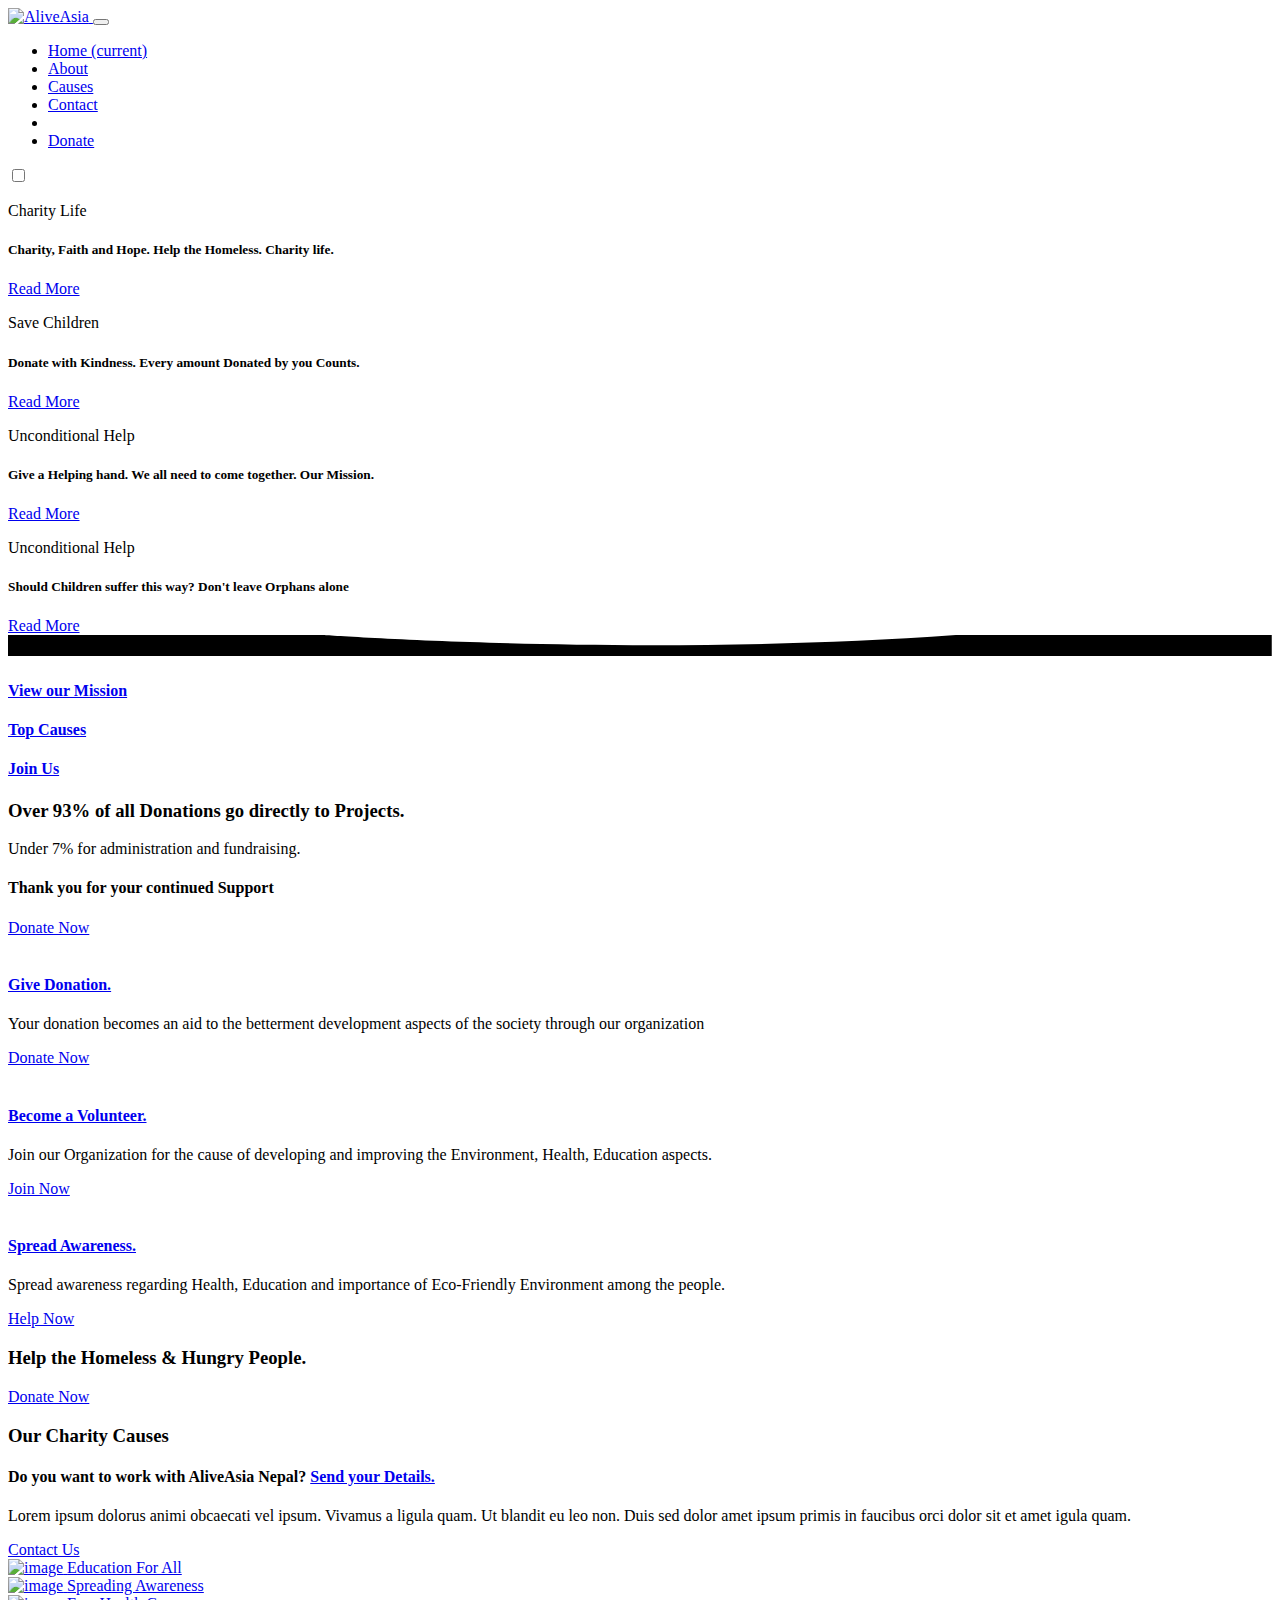
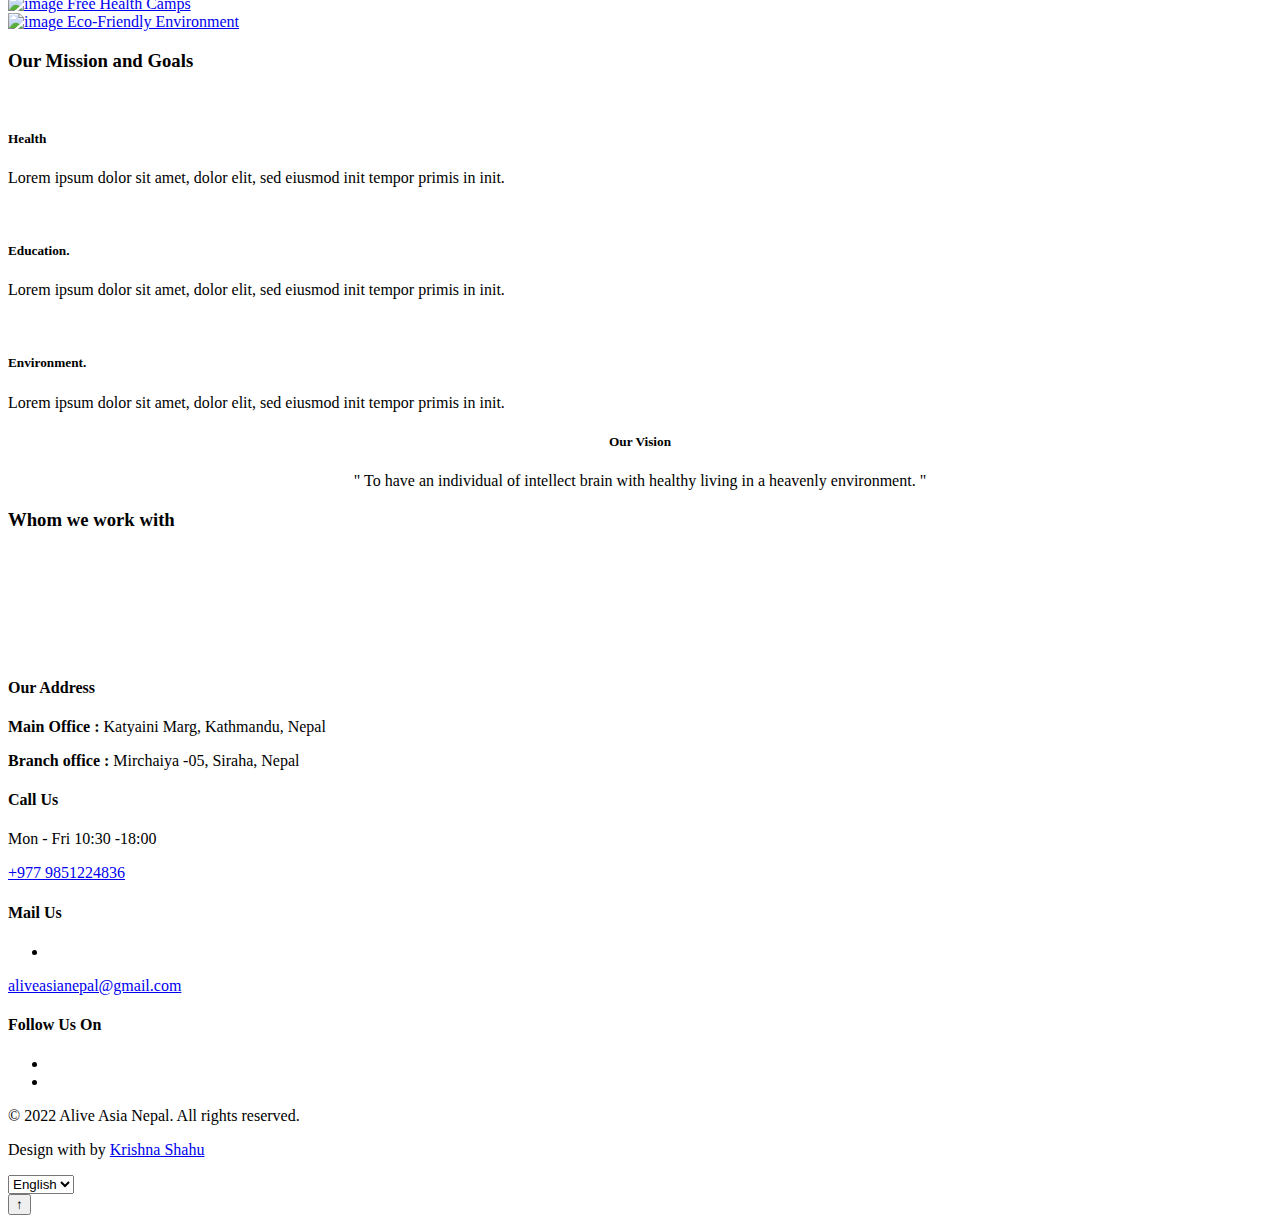
==== index.html @ 196eebb7 "File Update" ====
<!doctype html>
<html lang="en">
  <head>
    <!-- Required meta tags -->
    <meta charset="utf-8">
    <meta name="viewport" content="width=device-width, initial-scale=1, shrink-to-fit=no">
    <meta content="AliveAsia Nepal. N. We at AliveAsia Nepal being an NGO focus on the development of the society in terms of different aspect. We discuss weakness, opportunity & threats on (Education, Health & Environment) sector.
        We organize health camps and awareness programmes on diffferent genres including Health, Education and Environment." name="description">
    <meta content="ALive Asia Nepal, AliveAsia, AliveAsia Nepal. Alive Asia Foundation Nepal, AliveAsia Foundation, NGO, NGO in Nepal, 
        Health Sector, Education Sector, NGO in Health Sector,NGO in Education Sector,NGO in Health Sector Nepal, Education Sector" name="keywords">
    <meta name="author" content="Krishna Shahu">
    <title>AliveAsia Nepal</title>
     <!-- Favicons -->
    <link href="assets/images/favicon.ico" rel="icon">
    <link href="assets/images/apple-touch-icon.png" rel="apple-touch-icon">

    <link href="//fonts.googleapis.com/css2?family=DM+Sans:wght@400;700&display=swap" rel="stylesheet">
    
    <!-- CSS -->
    <link rel="stylesheet" href="assets/css/style-starter.css">
  </head>
<body>
<!--header-->
<header id="site-header" class="fixed-top">
  <div class="container">
    <nav class="navbar navbar-expand-lg stroke">
      <!-- <h1><a class="navbar-brand mr-lg-5" href="index.html">
        <img src="assets/images/logo.png" alt="Your logo" title="Your logo" />Alive Asia Nepal
        </a></h1> -->
       
    <a class="navbar-brand" href="#index.html">
        <img src="assets/images/logo.png" alt="AliveAsia" title="AliveAsia"/>
    </a>
      <button class="navbar-toggler  collapsed bg-gradient" type="button" data-toggle="collapse"
        data-target="#navbarTogglerDemo02" aria-controls="navbarTogglerDemo02" aria-expanded="false"
        aria-label="Toggle navigation">
        <span class="navbar-toggler-icon fa icon-expand fa-bars"></span>
        <span class="navbar-toggler-icon fa icon-close fa-times"></span>
        </span>
      </button>

      <div  class="collapse navbar-collapse" id="navbarTogglerDemo02">
        <ul class="navbar-nav w-100">
          <li class="nav-item active">
            <a class="nav-link" href="index.html">Home <span class="sr-only">(current)</span></a>
          </li>
          <li class="nav-item @@about__active">
            <a class="nav-link" href="about.html">About</a>
          </li>
          <li class="nav-item @@causes__active">
            <a class="nav-link" href="causes.html">Causes</a>
          </li>
          <li class="nav-item @@contact__active">
            <a class="nav-link" href="contact.html">Contact</a>
          </li>
          <li class="ml-lg-auto mr-lg-0 m-auto">
            <!--/search-right-->
            <div class="search-right">
          </div>
          <!--//search-right-->
          </li>
          <li class="align-self">
            <a href="#donate" class="btn btn-style btn-primary ml-lg-3 mr-lg-2"><span class="fa fa-heart mr-1"></span> Donate</a>
          </li>
        </ul>
      </div>
      <!-- toggle switch for light and dark theme -->
      <div class="mobile-position">
        <nav class="navigation">
          <div class="theme-switch-wrapper">
            <label class="theme-switch" for="checkbox">
              <input type="checkbox" id="checkbox">
              <div class="mode-container">
                <i class="gg-sun"></i>
                <i class="gg-moon"></i>
              </div>
            </label>
          </div>
        </nav>
      </div>
      <!-- //toggle switch for light and dark theme -->
    </nav>
  </div>
</header>
<!-- /header -->
<!-- main-slider -->
<section class="w3l-main-slider" id="home">
    <div class="companies20-content">
        <div class="owl-one owl-carousel owl-theme">
            <div class="item">
                <li>
                    <div class="slider-info banner-view bg bg2">
                        <div class="banner-info">
                            <div class="container">
                                <div class="banner-info-bg text-left">
                                    <p>Charity Life</p>
                                    <h5>Charity, Faith and Hope. Help the Homeless. Charity life.</h5>
                                    <a href="about.html" class="btn btn-primary btn-style">Read More</a>
                                </div>
                            </div>
                        </div>
                    </div>
                </li>
            </div>
            <div class="item">
                <li>
                    <div class="slider-info  banner-view banner-top1 bg bg2">
                        <div class="banner-info">
                            <div class="container">
                                <div class="banner-info-bg text-left">
                                    <p>Save Children</p>
                                    <h5>Donate with Kindness. Every amount Donated by you Counts.</h5>
                                    <a href="about.html" class="btn btn-primary btn-style">Read More</a>
                                </div>
                            </div>
                        </div>
                    </div>
                </li>
            </div>
            <div class="item">
                <li>
                    <div class="slider-info banner-view banner-top2 bg bg2">
                        <div class="banner-info">
                            <div class="container">
                                <div class="banner-info-bg text-left">
                                    <p>Unconditional Help</p>
                                    <h5>Give a Helping hand. We all need to come together. Our Mission.</h5>
                                    <a href="about.html" class="btn btn-primary btn-style">Read More</a>
                                </div>
                            </div>
                        </div>
                    </div>
                </li>
            </div>
            <div class="item">
                <li>
                    <div class="slider-info banner-view banner-top3 bg bg2">
                        <div class="banner-info">
                            <div class="container">
                                <div class="banner-info-bg text-left">
                                    <p>Unconditional Help</p>
                                    <h5>Should Children suffer this way? Don't leave Orphans alone</h5>
                                    <a href="about.html" class="btn btn-primary btn-style">Read More</a>
                                </div>
                            </div>
                        </div>
                    </div>
                </li>
            </div>
        </div>
    </div>
</section>
<!-- /main-slider -->
<!-- banner image bottom shape -->
<div class="position-relative">
    <div class="shape overflow-hidden">
        <svg viewBox="0 0 2880 48" fill="none" xmlns="http://www.w3.org/2000/svg">
            <path d="M0 48H1437.5H2880V0H2160C1442.5 52 720 0 720 0H0V48Z" fill="currentColor">
            </path>
        </svg>
    </div>
</div>
<!-- //banner image bottom shape -->
<!-- home page block1 -->
<section class="homeblock1">
    <div class="container">
        <div class="row">
            <div class="col-lg-4 col-md-6 col-sm-12">
                <div class="box-wrap">
                    <h4><a href="#mission">View our Mission</a></h4>
                </div>
            </div>
            <div class="col-lg-4 col-md-6 col-sm-12 mt-md-0 mt-sm-4 mt-3">
                <div class="box-wrap">
                    <h4><a href="./causes.html">Top Causes</a></h4>
                </div>
            </div>
            <div class="col-lg-4 col-md-6 col-sm-12 mt-lg-0 mt-sm-4 mt-3">
                <div class="box-wrap">
                    <h4><a href="contact.html">Join Us</a></h4>
                </div>
            </div>
        </div>
    </div>
</section>
<!-- //home page block1 -->
<!-- middle -->
	<div class="middle py-5" id="facts">
		<div class="container pt-lg-3">
			<div class="welcome-left text-center py-md-5 py-3">
                <h3 class="title-big">Over 93% of all Donations go directly to Projects.</h3>
                <p class="my-3">Under 7% for administration and fundraising.</p>
                <h4>Thank you for your continued Support </h4>
				<a href="#donate" class="btn btn-style btn-primary mt-sm-5 mt-4"><span class="fa fa-heart mr-1"></span> Donate Now</a>
			</div>
		</div>
	</div>
	<!-- //middle -->

<!-- /bottom-grids-->
<section class="w3l-bottom-grids-6 py-5">
    <div class="container py-lg-5 py-md-4 py-2">
        <div class="grids-area-hny main-cont-wthree-fea row">
            <div class="col-lg-4 col-md-6 grids-feature">
                <div class="area-box">
                    <img src="assets/images/donate.png" alt="">
                    <h4><a href="#feature" class="title-head">Give Donation.</a></h4>
                    <p class="mb-3">Your donation becomes an aid to the betterment development aspects of the society through our organization</p>
                    <a href="#donate" class="btn btn-text">Donate Now </a>
                </div>
            </div>
            <div class="col-lg-4 col-md-6 grids-feature mt-md-0 mt-5">
                <div class="area-box">
                    <img src="assets/images/volunteer.png" alt="">
                    <h4><a href="#feature" class="title-head">Become a Volunteer.</a></h4>
                    <p class="mb-3">Join our Organization for the cause of developing and improving the Environment, Health, Education aspects.</p>
                    <a href="contact.html" class="btn btn-text">Join Now </a>
                </div>
            </div>
            <div class="col-lg-4 col-md-6 grids-feature mt-lg-0 mt-5">
                <div class="area-box">
                    <img src="assets/images/child.png" alt="" width="52px"> 
                    <h4><a href="#feature" class="title-head">Spread Awareness.</a></h4>
                    <p class="mb-3">Spread awareness regarding Health, Education and importance of Eco-Friendly Environment among the people.</p>
                    <a href="#donate" class="btn btn-text">Help Now </a>
                </div>
            </div>
        </div>
    </div>
</section>
<!-- //bottom-grids-->
<!-- bg -->
<div class="w3l-bg py-5">
    <div class="container py-lg-5 py-md-4">
        <div class="welcome-left text-center py-lg-4">
            <span class="fa fa-heart-o"></span>
            <h3 class="title-big">Help the Homeless & Hungry People.</h3>
            <a href="#donate" class="btn btn-style btn-primary mt-sm-5 mt-4">Donate Now</a>
        </div>
    </div>
</div>
<!-- //bg -->
<section class="w3l-index5 py-5" id="causes">
    <div class="container py-lg-5 py-md-4">
        <div class="row">
            <div class="col-lg-4">
                <div class="header-section">
                    <h3 class="title-big">Our Charity Causes </h3>
                    <h4>Do you want to work with AliveAsia Nepal? <a href="#url">Send your Details.</a></h4>
                    <p class="mt-3 mb-lg-5 mb-4"> Lorem ipsum dolorus animi obcaecati vel ipsum. Vivamus a ligula quam.
                        Ut blandit eu leo non. Duis sed dolor amet ipsum primis in faucibus orci dolor sit et amet igula quam.</p>
                </div>
                <a href="contact.html" class="btn btn-outline-primary btn-style">Contact Us</a>
            </div>
            <div class="col-lg-4 col-md-6 mt-lg-0 mt-5">
                <div class="img-block">
                    <a href="causes.html">
                        <img src="assets/images/blog5.jpg" class="img-fluid radius-image-full" alt="image" />
                        <span class="title">Education For All</span>
                    </a>
                </div>
                <div class="img-block mt-4">
                    <a href="causes.html"> <img src="assets/images/blog.jpg" class="img-fluid radius-image-full"
                            alt="image" />
                        <span class="title">Spreading Awareness</span>
                    </a>
                </div>
            </div>
            <div class="col-lg-4 col-md-6 mt-lg-0 mt-md-5 mt-4">
                <div class="img-block">
                    <a href="causes.html"> <img src="assets/images/blog3.jpg" class="img-fluid radius-image-full"
                            alt="image" />
                        <span class="title">Free Health Camps</span>
                    </a>
                </div>
                <div class="img-block mt-4">
                    <a href="causes.html">
                        <img src="assets/images/blog4.jpg" class="img-fluid radius-image-full" alt="image" />
                        <span class="title">Eco-Friendly Environment </span>
                    </a>
                </div>
            </div>
        </div>
    </div>
</section>

<section class="w3-services-ab py-5" id="mission">
    <div class="container py-lg-5 py-md-4">
        <h3 class="title-big text-center mb-5">Our Mission and Goals</h3>
        <div class="w3-services-grids">
            <div class="fea-gd-vv row">
                <div class="col-lg-4 col-md-6">
                    <div class="float-lt feature-gd">
                        <div class="icon">
                            <img src="assets/images/health.png" alt="" class="img-fluid">
                        </div>
                        <div class="icon-info">
                            <h5>Health</h5>
                            <p> Lorem ipsum dolor sit amet, dolor elit, sed eiusmod init
                                tempor primis in init.</p>
                        </div>
                    </div>
                </div>
                <div class="col-lg-4 col-md-6 mt-md-0 mt-4">
                    <div class="float-mid feature-gd">
                        <div class="icon">
                            <img src="assets/images/education.png" alt="" class="img-fluid">
                        </div>
                        <div class="icon-info">
                            <h5>Education.</h5>
                            <p> Lorem ipsum dolor sit amet, dolor elit, sed eiusmod init
                                tempor primis in init.</p>
                        </div>
                    </div>
                </div>
                <div class="col-lg-4 col-md-6 mt-lg-0 mt-4">
                    <div class="float-rt feature-gd">
                        <div class="icon">
                            <img src="assets/images/eco.png" alt="" class="img-fluid">
                        </div>
                        <div class="icon-info">
                            <h5>Environment.</h5>
                            <p> Lorem ipsum dolor sit amet, dolor elit, sed eiusmod init
                                tempor primis in init.</p>

                        </div>
                    </div>
                </div>
                
                <div class="col-lg-12 col-md-6 mt-4 pt-md-2">
                    <div class="float-mid feature-gd" style="text-align: center;">
                        <div class="icon">
                        </div>
                        <div class="icon-info">
                            <h5>Our Vision</h5>
                            <p> " To have an individual of intellect brain with healthy
                                living in a heavenly environment. "</p>

                        </div>
                    </div>
                </div>
            </div>
        </div>
    </div>
</section>

<section class="w3l-clients py-5" id="clients">
    <div class="call-w3 py-lg-5 py-md-4">
        <div class="container">
            <h3 class="title-big text-center">Whom we work with</h3>
            <div class="company-logos text-center mt-5">
                <div class="row logos">
                    <div class="col-lg-2 col-md-3 col-4">
                        <img src="assets/images/brand3.png" alt="" class="img-fluid">
                    </div>
                    <div class="col-lg-2 col-md-3 col-4">
                        <img src="assets/images/brand2.png" alt="" class="img-fluid">
                    </div>
                    <div class="col-lg-2 col-md-3 col-4">
                        <img src="assets/images/brand1.png" alt="" class="img-fluid">
                    </div>
                    <div class="col-lg-2 col-md-3 col-4 mt-md-0 mt-4">
                        <img src="assets/images/brand4.png" alt="" class="img-fluid">
                    </div>
                    <div class="col-lg-2 col-md-3 col-4 mt-lg-0 mt-4">
                        <img src="assets/images/brand6.png" alt="" class="img-fluid">
                    </div>
                    <div class="col-lg-2 col-md-3 col-4 mt-lg-0 mt-4">
                        <img src="assets/images/brand5.png" alt="" class="img-fluid">
                    </div>
                </div>
            </div>
        </div>
    </div>
</section>
<!-- footer 14 -->
<div class="w3l-footer-main">
  <div class="w3l-sub-footer-content">
    <!-- News Lettedr -->
      <!-- <section class="_form-3">
          <div class="form-main">
              <div class="container">
                  <div class="middle-section grid-column top-bottom">
                      <div class="image grid-three-column">
                          <img src="assets/images/subscribe.png" alt="" class="img-fluid radius-image-full">
                      </div>
                      <div class="text-grid grid-three-column">
                          <h2>Subscribe our Newsletter to receive latest updates from us</h2>
                          <p>We won’t give you spam mails.</p>
                      </div>
                      <div class="form-text grid-three-column">
                          <form action="/" method="GET">
                              <input type="email" name=" placeholder" placeholder="Enter Your Email" required="">
                              <button type="submit" class="btn btn-style btn-primary">Submit</button>
                          </form>
                      </div>
                  </div>
              </div>
          </div>
      </section> -->
      <!-- Footers-14 -->
      <footer class="footer-14">
          <div id="footers14-block">
              <div class="container">
                  <div class="footers20-content">
                      <div class="d-grid grid-col-4 grids-content">
                          <div class="column">
                              <h4>Our Address</h4>
                                <p>
                                    <strong>Main Office :</strong> Katyaini Marg, Kathmandu, Nepal
                                </p>
                                <p>
                                    <strong>Branch office :</strong> Mirchaiya -05, Siraha,  Nepal 
                                </p>
                          </div>
                          <div class="column">
                              <h4>Call Us</h4>
                              <p>Mon - Fri 10:30 -18:00</p>
                              <p><a href="tel:+977 9851224836">+977 9851224836</a></p>
                          </div>
                          <div class="column">
                              <h4>Mail Us</h4>
                              <ul>
                                <li><a href="mailto:aliveasianepal@gmail.com" target="_blank"><span class="fa fa-envelope" aria-hidden="true"></span></a>
                                </li>
                            </ul>
                              <p><a href="mailto:aliveasianepal@gmail.com">aliveasianepal@gmail.com</a></p>
                          </div>
                          <div class="column">
                              <h4>Follow Us On</h4>
                              <ul>
                                  <li><a href="https://www.facebook.com/aliveasia" target="_blank"><span class="fa fa-facebook"
                                              aria-hidden="true"></span></a>
                                  </li>
                                  <!-- <li><a href="#linkedin"><span class="fa fa-linkedin"
                                              aria-hidden="true"></span></a>
                                  </li> -->
                                  <li><a href="#twitter"><span class="fa fa-twitter"
                                              aria-hidden="true"></span></a>
                                  </li>
                              </ul>
                          </div>
                      </div>
                  </div>
                  <div class="footers14-bottom d-flex">
                      <div class="copyright">
                          <p>© 2022 Alive Asia Nepal. All rights reserved.</p><p> Design with <span style="color: red;" class="fa fa-heart"></span> by <a href="https:/krishnashahu.com.np/"
                            target="_blank">Krishna Shahu</a></p>
                      </div>
                      <div class="language-select d-flex" >
                          <span class="fa fa-language" aria-hidden="true"></span>
                          <select>
                              <option>English</option>
                              <option>Nepali</option>
                          </select>
                      </div>
                  </div>
                  
              </div>
          </div>
          <!-- move top -->
          <button onclick="topFunction()" id="movetop" title="Go to top">
              &uarr;
          </button>
          <script>
              // When the user scrolls down 20px from the top of the document, show the button
              window.onscroll = function () {
                  scrollFunction()
              };

              function scrollFunction() {
                  if (document.body.scrollTop > 20 || document.documentElement.scrollTop > 20) {
                      document.getElementById("movetop").style.display = "block";
                  } else {
                      document.getElementById("movetop").style.display = "none";
                  }
              }

              // When the user clicks on the button, scroll to the top of the document
              function topFunction() {
                  document.body.scrollTop = 0;
                  document.documentElement.scrollTop = 0;
              }
          </script>
          <!-- /move top -->

      </footer>
      <!-- Footers-14 -->
  </div>
</div>
<!-- //footer 14 -->

<script src="assets/js/jquery-3.3.1.min.js"></script> <!-- Common jquery plugin -->

<script src="assets/js/theme-change.js"></script><!-- theme switch js (light and dark)-->
<script src="assets/js/owl.carousel.js"></script>

<!-- script for banner slider-->
<script>
  $(document).ready(function () {
    $('.owl-one').owlCarousel({
      loop: true,
      dots: false,
      margin: 0,
      nav: true,
      responsiveClass: true,
      autoplay: true,
      autoplayTimeout: 5000,
      autoplaySpeed: 1000,
      autoplayHoverPause: false,
      responsive: {
        0: {
          items: 1
        },
        480: {
          items: 1
        },
        667: {
          items: 1
        },
        1000: {
          items: 1
        }
      }
    })
  })
</script>
<!-- //script -->

<!-- script for tesimonials carousel slider -->
<script>
  $(document).ready(function () {
    $("#owl-demo1").owlCarousel({
      loop: true,
      margin: 20,
      nav: false,
      responsiveClass: true,
      responsive: {
        0: {
          items: 1
        },
        736: {
          items: 1
        },
        1000: {
          items: 2,
          loop: false
        }
      }
    })
  })
</script>
<!-- //script for tesimonials carousel slider -->

<script src="assets/js/counter.js"></script>

<!--/MENU-JS-->
<script>
  $(window).on("scroll", function () {
    var scroll = $(window).scrollTop();

    if (scroll >= 80) {
      $("#site-header").addClass("nav-fixed");
    } else {
      $("#site-header").removeClass("nav-fixed");
    }
  });

  //Main navigation Active Class Add Remove
  $(".navbar-toggler").on("click", function () {
    $("header").toggleClass("active");
  });
  $(document).on("ready", function () {
    if ($(window).width() > 991) {
      $("header").removeClass("active");
    }
    $(window).on("resize", function () {
      if ($(window).width() > 991) {
        $("header").removeClass("active");
      }
    });
  });
</script>
<!--//MENU-JS-->

<!-- disable body scroll which navbar is in active -->
<script>
  $(function () {
    $('.navbar-toggler').click(function () {
      $('body').toggleClass('noscroll');
    })
  });
</script>
<!-- //disable body scroll which navbar is in active -->

<!--bootstrap-->
<script src="assets/js/bootstrap.min.js"></script>
<!-- //bootstrap-->
</body>

</html>
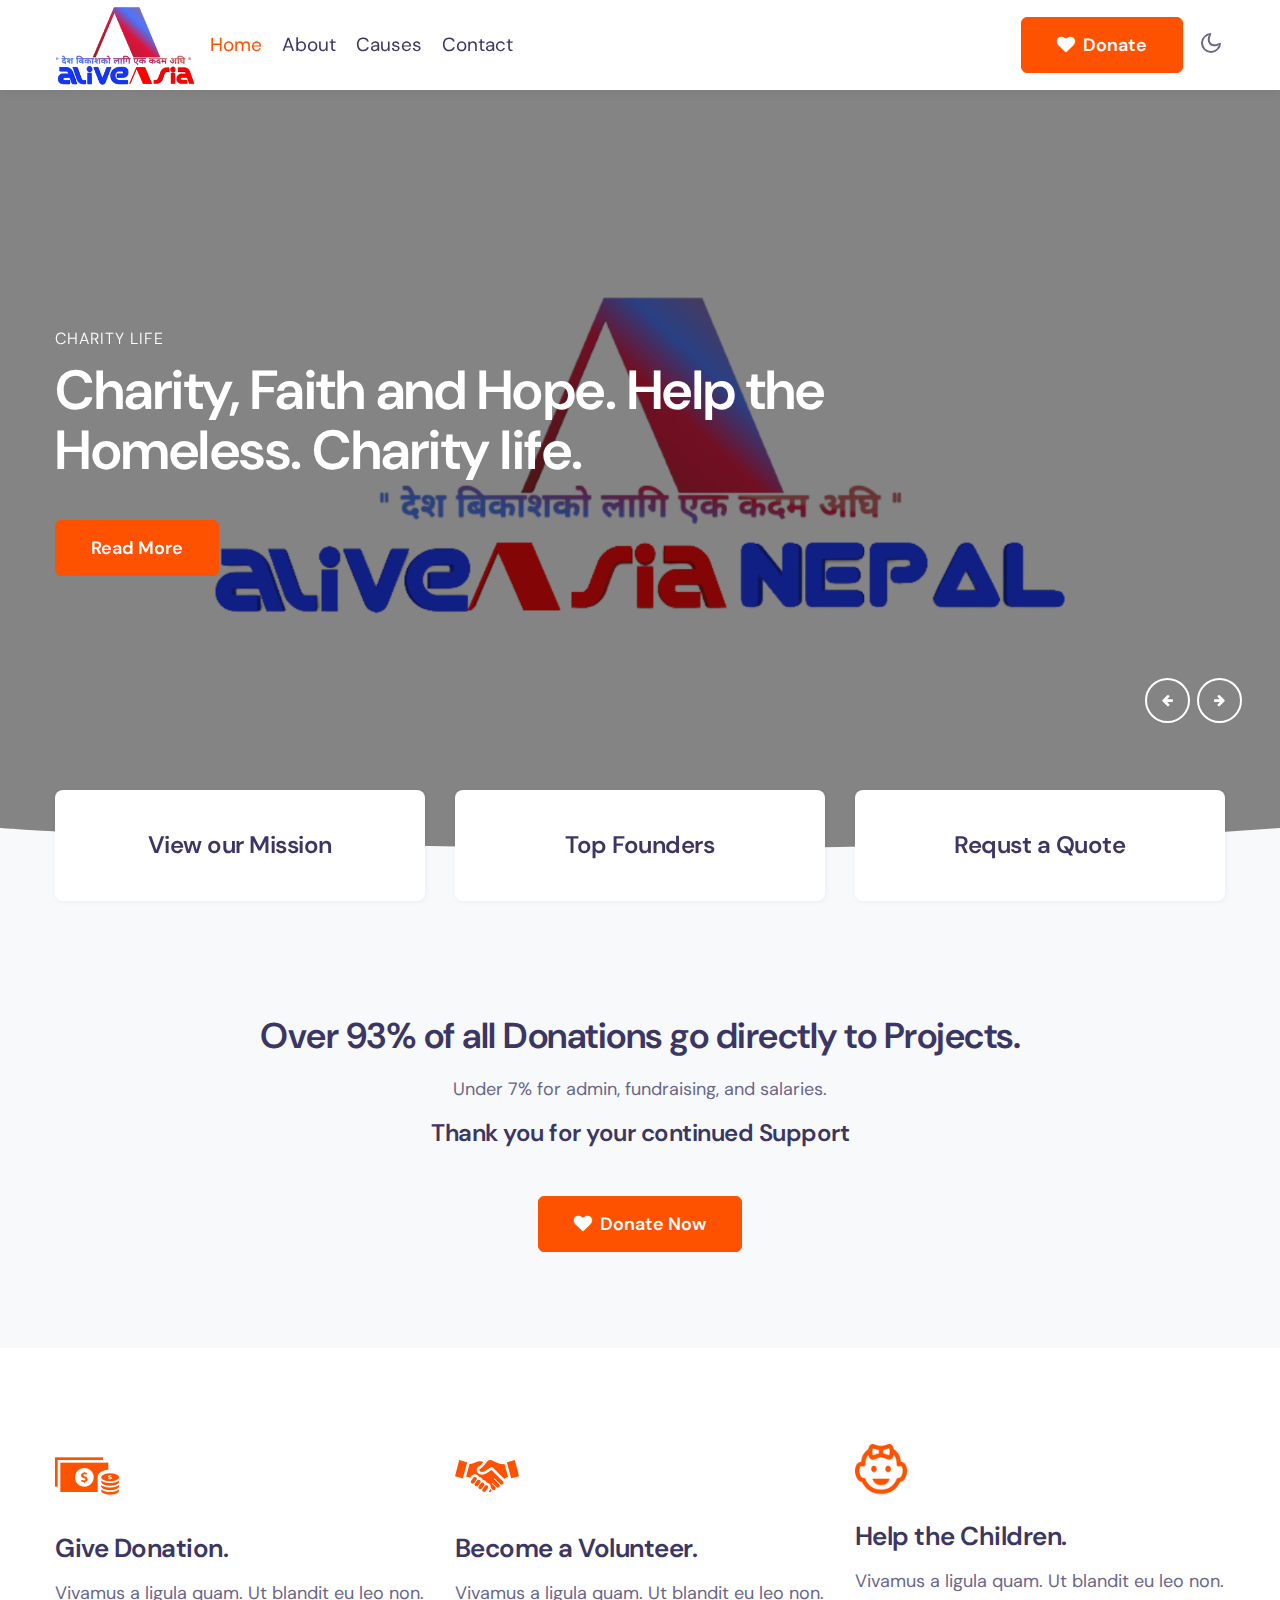
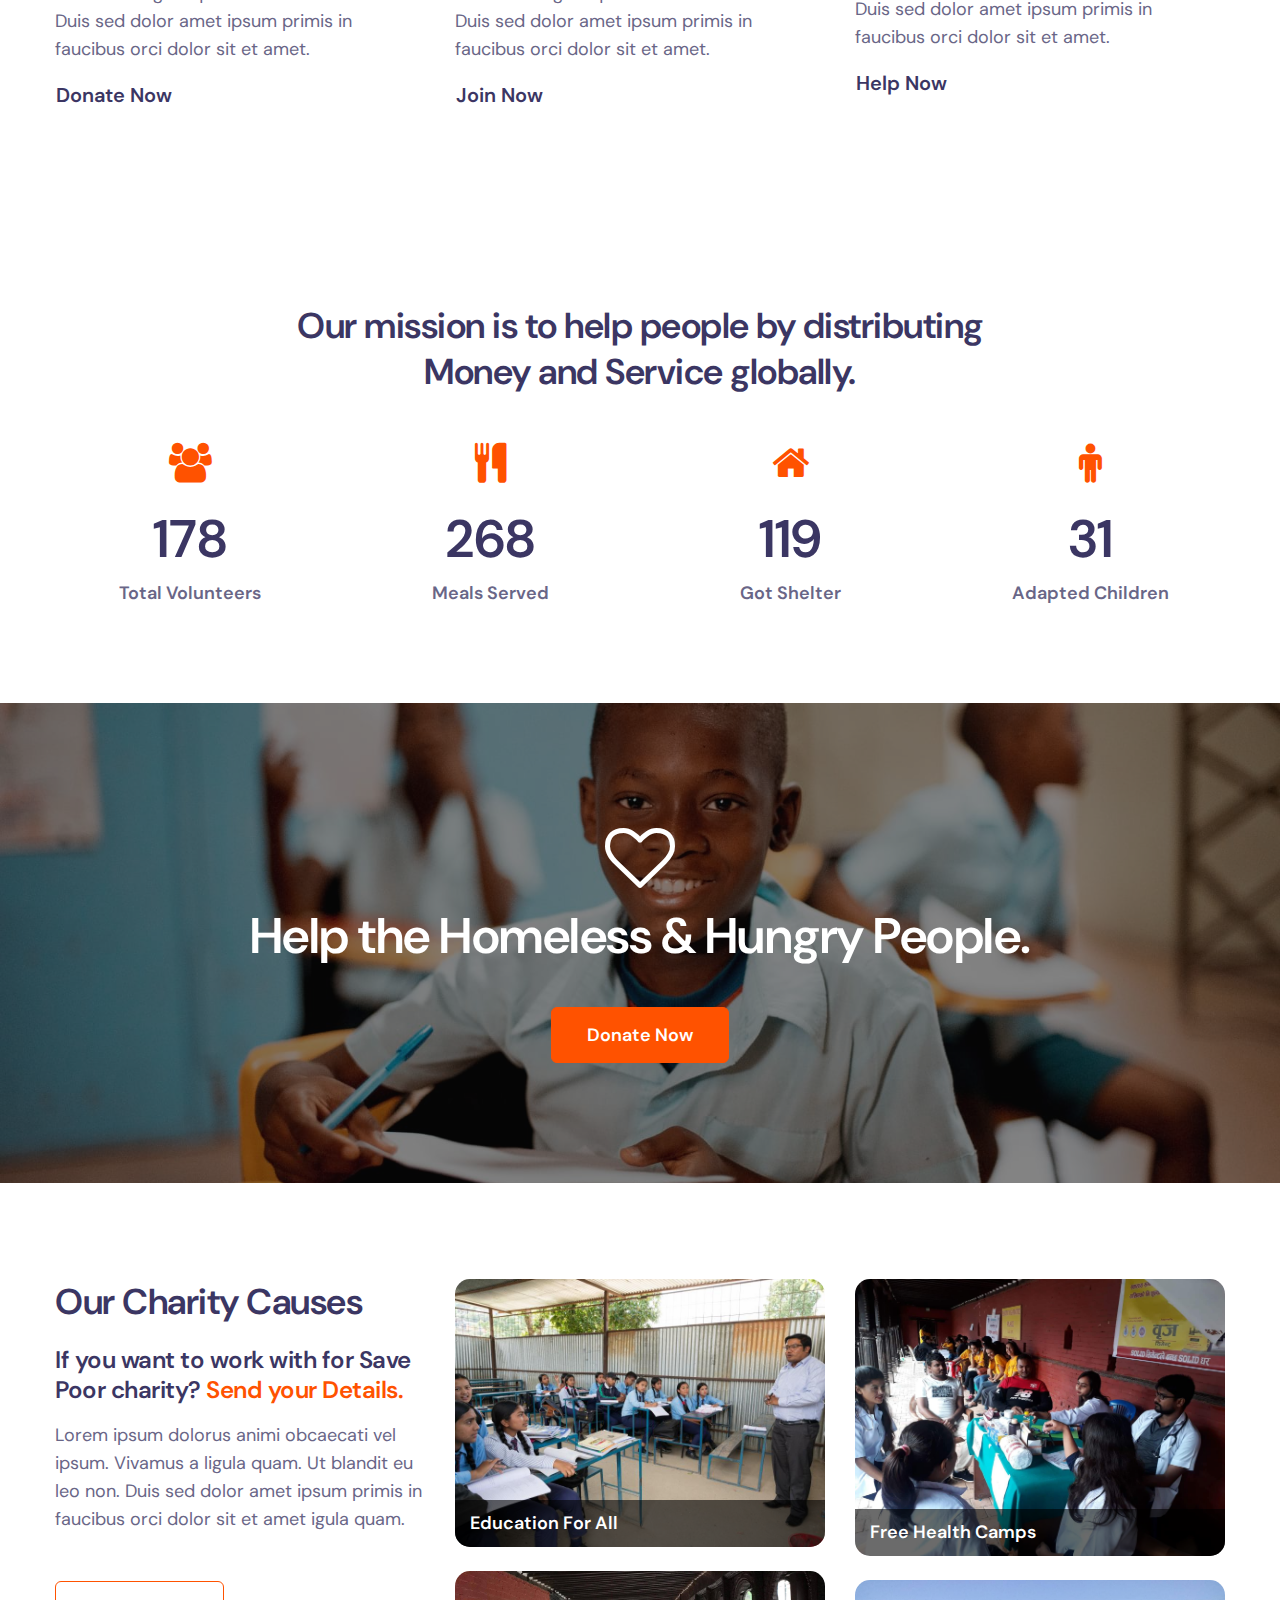
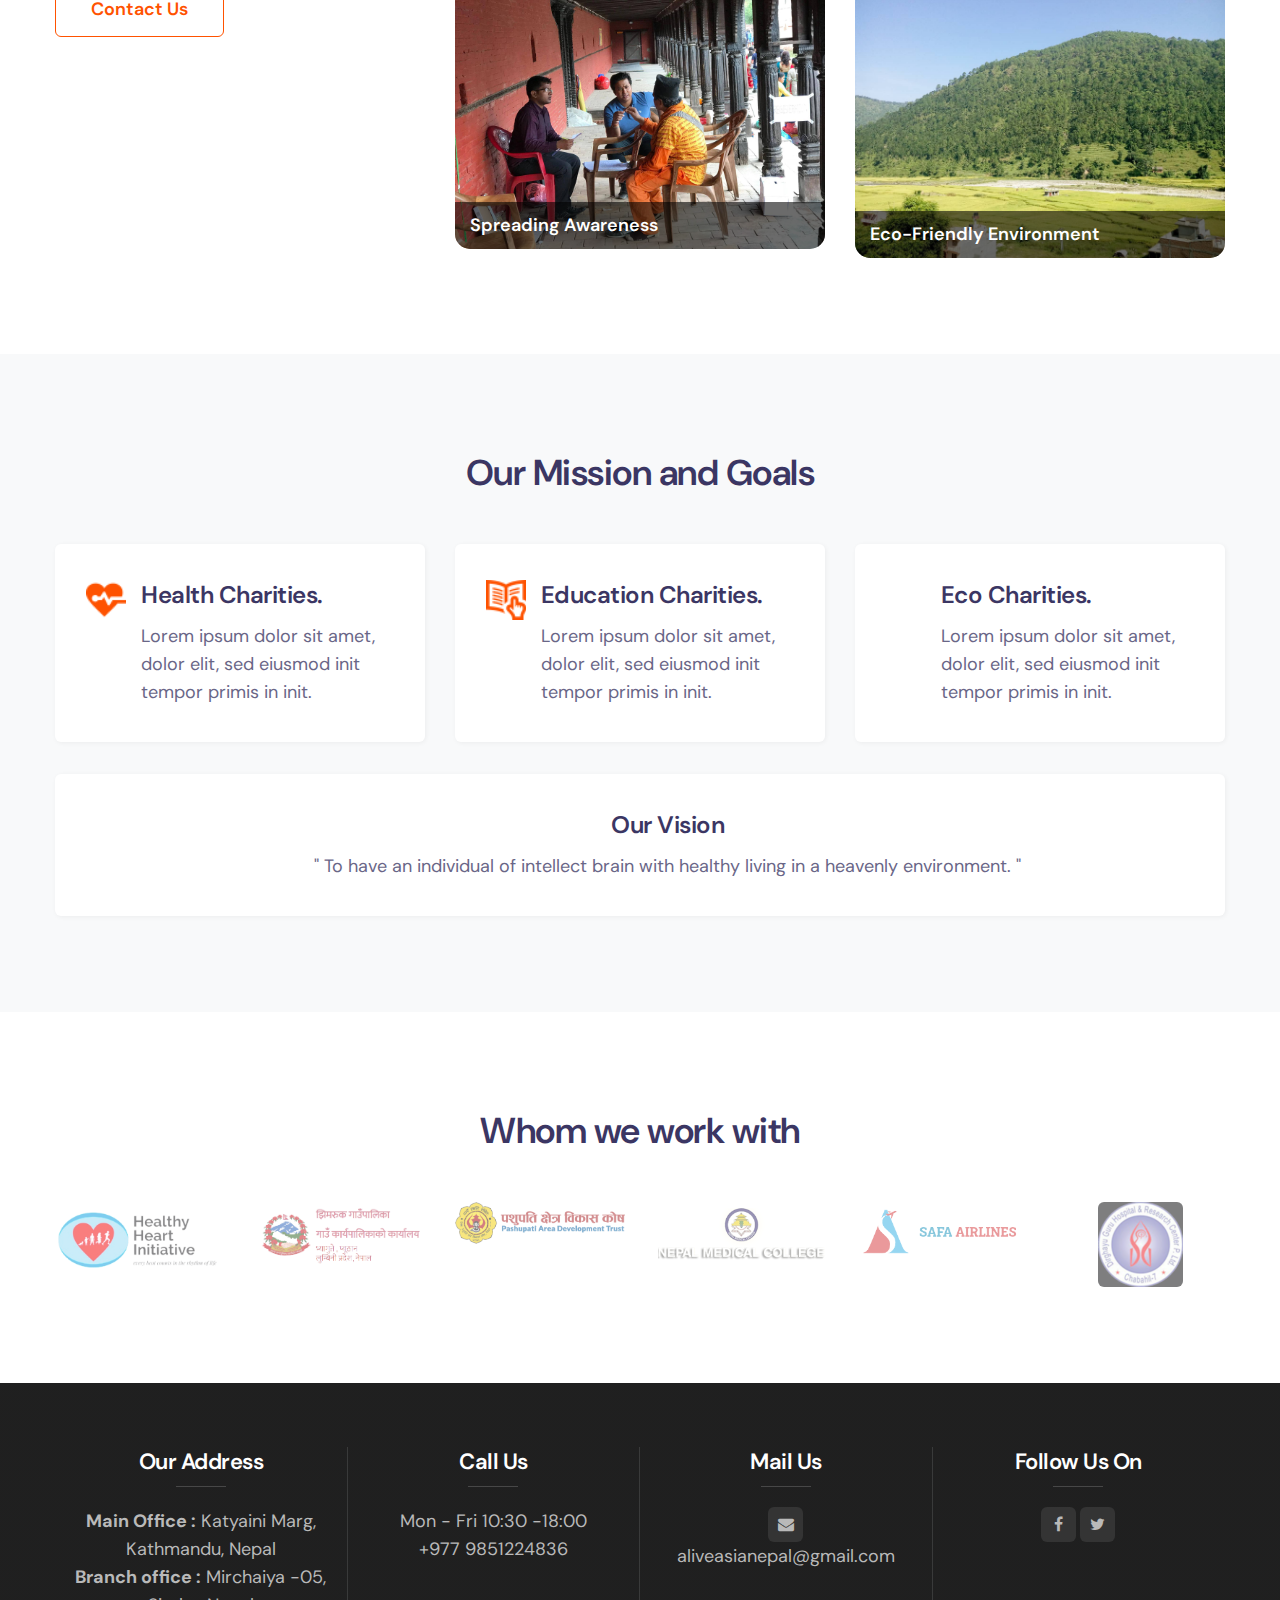
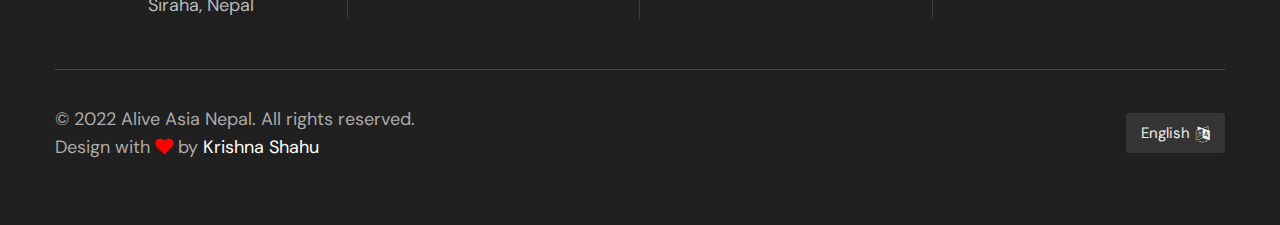
==== commit 350d301f: "first commit" ====
--- a/index.html
+++ b/index.html
@@ -172,12 +172,12 @@
             </div>
             <div class="col-lg-4 col-md-6 col-sm-12 mt-md-0 mt-sm-4 mt-3">
                 <div class="box-wrap">
-                    <h4><a href="./causes.html">Top Causes</a></h4>
+                    <h4><a href="#team">Top Founders</a></h4>
                 </div>
             </div>
             <div class="col-lg-4 col-md-6 col-sm-12 mt-lg-0 mt-sm-4 mt-3">
                 <div class="box-wrap">
-                    <h4><a href="contact.html">Join Us</a></h4>
+                    <h4><a href="contact.html">Requst a Quote</a></h4>
                 </div>
             </div>
         </div>
@@ -189,7 +189,7 @@
 		<div class="container pt-lg-3">
 			<div class="welcome-left text-center py-md-5 py-3">
                 <h3 class="title-big">Over 93% of all Donations go directly to Projects.</h3>
-                <p class="my-3">Under 7% for administration and fundraising.</p>
+                <p class="my-3">Under 7% for admin, fundraising, and salaries.</p>
                 <h4>Thank you for your continued Support </h4>
 				<a href="#donate" class="btn btn-style btn-primary mt-sm-5 mt-4"><span class="fa fa-heart mr-1"></span> Donate Now</a>
 			</div>
@@ -205,7 +205,7 @@
                 <div class="area-box">
                     <img src="assets/images/donate.png" alt="">
                     <h4><a href="#feature" class="title-head">Give Donation.</a></h4>
-                    <p class="mb-3">Your donation becomes an aid to the betterment development aspects of the society through our organization</p>
+                    <p class="mb-3">Vivamus a ligula quam. Ut blandit eu leo non. Duis sed dolor amet ipsum primis in faucibus orci dolor sit et amet.</p>
                     <a href="#donate" class="btn btn-text">Donate Now </a>
                 </div>
             </div>
@@ -213,15 +213,15 @@
                 <div class="area-box">
                     <img src="assets/images/volunteer.png" alt="">
                     <h4><a href="#feature" class="title-head">Become a Volunteer.</a></h4>
-                    <p class="mb-3">Join our Organization for the cause of developing and improving the Environment, Health, Education aspects.</p>
+                    <p class="mb-3">Vivamus a ligula quam. Ut blandit eu leo non. Duis sed dolor amet ipsum primis in faucibus orci dolor sit et amet.</p>
                     <a href="contact.html" class="btn btn-text">Join Now </a>
                 </div>
             </div>
             <div class="col-lg-4 col-md-6 grids-feature mt-lg-0 mt-5">
                 <div class="area-box">
                     <img src="assets/images/child.png" alt="" width="52px"> 
-                    <h4><a href="#feature" class="title-head">Spread Awareness.</a></h4>
-                    <p class="mb-3">Spread awareness regarding Health, Education and importance of Eco-Friendly Environment among the people.</p>
+                    <h4><a href="#feature" class="title-head">Help the Children.</a></h4>
+                    <p class="mb-3">Vivamus a ligula quam. Ut blandit eu leo non. Duis sed dolor amet ipsum primis in faucibus orci dolor sit et amet.</p>
                     <a href="#donate" class="btn btn-text">Help Now </a>
                 </div>
             </div>
@@ -229,6 +229,47 @@
     </div>
 </section>
 <!-- //bottom-grids-->
+<!-- stats -->
+<section class="w3_stats py-5" id="stats">
+    <div class="container py-lg-5 py-md-4 py-2">
+        <div class="title-content text-center">
+            <h3 class="title-big">Our mission is to help people by distributing Money and Service globally.</h3>
+        </div>
+        <div class="w3-stats text-center">
+            <div class="row">
+                <div class="col-md-3 col-6">
+                    <div class="counter">
+                        <span class="fa fa-users"></span>
+                        <div class="timer count-title count-number mt-3" data-to="1500" data-speed="1500"></div>
+                        <p class="count-text ">Total Volunteers</p>
+                    </div>
+                </div>
+                <div class="col-md-3 col-6">
+                    <div class="counter">
+                        <span class="fa fa-cutlery"></span>
+                        <div class="timer count-title count-number mt-3" data-to="2256" data-speed="1500"></div>
+                        <p class="count-text ">Meals Served</p>
+                    </div>
+                </div>
+                <div class="col-md-3 col-6">
+                    <div class="counter">
+                        <span class="fa fa-home"></span>
+                        <div class="timer count-title count-number mt-3" data-to="1000" data-speed="1500"></div>
+                        <p class="count-text ">Got Shelter</p>
+                    </div>
+                </div>
+                <div class="col-md-3 col-6">
+                    <div class="counter">
+                        <span class="fa fa-male"></span>
+                        <div class="timer count-title count-number mt-3" data-to="260" data-speed="1500"></div>
+                        <p class="count-text ">Adapted Children</p>
+                    </div>
+                </div>
+            </div>
+        </div>
+    </div>
+</section>
+<!-- //stats -->
 <!-- bg -->
 <div class="w3l-bg py-5">
     <div class="container py-lg-5 py-md-4">
@@ -246,7 +287,7 @@
             <div class="col-lg-4">
                 <div class="header-section">
                     <h3 class="title-big">Our Charity Causes </h3>
-                    <h4>Do you want to work with AliveAsia Nepal? <a href="#url">Send your Details.</a></h4>
+                    <h4>If you want to work with for Save Poor charity? <a href="#url">Send your Details.</a></h4>
                     <p class="mt-3 mb-lg-5 mb-4"> Lorem ipsum dolorus animi obcaecati vel ipsum. Vivamus a ligula quam.
                         Ut blandit eu leo non. Duis sed dolor amet ipsum primis in faucibus orci dolor sit et amet igula quam.</p>
                 </div>
@@ -295,7 +336,7 @@
                             <img src="assets/images/health.png" alt="" class="img-fluid">
                         </div>
                         <div class="icon-info">
-                            <h5>Health</h5>
+                            <h5>Health Charities.</h5>
                             <p> Lorem ipsum dolor sit amet, dolor elit, sed eiusmod init
                                 tempor primis in init.</p>
                         </div>
@@ -307,7 +348,7 @@
                             <img src="assets/images/education.png" alt="" class="img-fluid">
                         </div>
                         <div class="icon-info">
-                            <h5>Education.</h5>
+                            <h5>Education Charities.</h5>
                             <p> Lorem ipsum dolor sit amet, dolor elit, sed eiusmod init
                                 tempor primis in init.</p>
                         </div>
@@ -319,7 +360,7 @@
                             <img src="assets/images/eco.png" alt="" class="img-fluid">
                         </div>
                         <div class="icon-info">
-                            <h5>Environment.</h5>
+                            <h5>Eco Charities.</h5>
                             <p> Lorem ipsum dolor sit amet, dolor elit, sed eiusmod init
                                 tempor primis in init.</p>
 
--- a/assets/css/style-starter.css
+++ b/assets/css/style-starter.css
@@ -0,0 +1,11881 @@
+@charset "UTF-8";
+:root {
+  --blue: #007bff;
+  --indigo: #6610f2;
+  --purple: #6f42c1;
+  --pink: #e83e8c;
+  --red: #dc3545;
+  --orange: #fd7e14;
+  --yellow: #ffc107;
+  --green: #28a745;
+  --teal: #20c997;
+  --cyan: #17a2b8;
+  --white: #fff;
+  --gray: #6c757d;
+  --gray-dark: #343a40;
+  --primary: #ff5200;
+  --secondary: #6c757d;
+  --success: #28a745;
+  --info: #17a2b8;
+  --warning: #ffc107;
+  --danger: #dc3545;
+  --light: #f8f9fa;
+  --dark: #343a40;
+  --breakpoint-xs: 0;
+  --breakpoint-sm: 576px;
+  --breakpoint-md: 768px;
+  --breakpoint-lg: 992px;
+  --breakpoint-xl: 1200px;
+  --font-family-sans-serif: -apple-system, BlinkMacSystemFont, "Segoe UI", Roboto, "Helvetica Neue", Arial, "Noto Sans", sans-serif, "Apple Color Emoji", "Segoe UI Emoji", "Segoe UI Symbol", "Noto Color Emoji";
+  --font-family-monospace: SFMono-Regular, Menlo, Monaco, Consolas, "Liberation Mono", "Courier New", monospace; }
+
+*,
+*::before,
+*::after {
+  box-sizing: border-box; }
+
+html {
+  font-family: sans-serif;
+  line-height: 1.15;
+  -webkit-text-size-adjust: 100%;
+  -webkit-tap-highlight-color: rgba(0, 0, 0, 0); }
+
+article, aside, figcaption, figure, footer, header, hgroup, main, nav, section {
+  display: block; }
+
+body {
+  margin: 0;
+  padding: 0;
+  font-family: -apple-system, BlinkMacSystemFont, "Segoe UI", Roboto, "Helvetica Neue", Arial, "Noto Sans", sans-serif, "Apple Color Emoji", "Segoe UI Emoji", "Segoe UI Symbol", "Noto Color Emoji";
+  font-size: 1rem;
+  font-weight: 400;
+  line-height: 1.5;
+  color: #212529;
+  text-align: left;
+  background-color: #fff; }
+
+[tabindex="-1"]:focus:not(:focus-visible) {
+  outline: 0 !important; }
+
+hr {
+  box-sizing: content-box;
+  height: 0;
+  overflow: visible; }
+
+h1, h2, h3, h4, h5, h6 {
+  margin-top: 0;
+  margin-bottom: 0.5rem; }
+
+p {
+  margin-top: 0;
+  margin-bottom: 1rem; }
+
+abbr[title],
+abbr[data-original-title] {
+  text-decoration: underline;
+  -webkit-text-decoration: underline dotted;
+          text-decoration: underline dotted;
+  cursor: help;
+  border-bottom: 0;
+  -webkit-text-decoration-skip-ink: none;
+          text-decoration-skip-ink: none; }
+
+address {
+  margin-bottom: 1rem;
+  font-style: normal;
+  line-height: inherit; }
+
+ol,
+ul,
+dl {
+  margin-top: 0;
+  margin-bottom: 1rem; }
+
+ol ol,
+ul ul,
+ol ul,
+ul ol {
+  margin-bottom: 0; }
+
+dt {
+  font-weight: 700; }
+
+dd {
+  margin-bottom: .5rem;
+  margin-left: 0; }
+
+blockquote {
+  margin: 0 0 1rem; }
+
+b,
+strong {
+  font-weight: bolder; }
+
+small {
+  font-size: 80%; }
+
+sub,
+sup {
+  position: relative;
+  font-size: 75%;
+  line-height: 0;
+  vertical-align: baseline; }
+
+sub {
+  bottom: -.25em; }
+
+sup {
+  top: -.5em; }
+
+a {
+  color: #ff5200;
+  text-decoration: none;
+  background-color: transparent; }
+  a:hover {
+    color: #b33900;
+    text-decoration: underline; }
+
+a:not([href]) {
+  color: inherit;
+  text-decoration: none; }
+  a:not([href]):hover {
+    color: inherit;
+    text-decoration: none; }
+
+pre,
+code,
+kbd,
+samp {
+  font-family: SFMono-Regular, Menlo, Monaco, Consolas, "Liberation Mono", "Courier New", monospace;
+  font-size: 1em; }
+
+pre {
+  margin-top: 0;
+  margin-bottom: 1rem;
+  overflow: auto; }
+
+figure {
+  margin: 0 0 1rem; }
+
+img {
+  vertical-align: middle;
+  border-style: none; }
+
+svg {
+  overflow: hidden;
+  vertical-align: middle; }
+
+table {
+  border-collapse: collapse; }
+
+caption {
+  padding-top: 0.75rem;
+  padding-bottom: 0.75rem;
+  color: #6c757d;
+  text-align: left;
+  caption-side: bottom; }
+
+th {
+  text-align: inherit; }
+
+label {
+  display: inline-block;
+  margin-bottom: 0.5rem; }
+
+button {
+  border-radius: 0; }
+
+button:focus {
+  outline: 1px dotted;
+  outline: 5px auto -webkit-focus-ring-color; }
+
+input,
+button,
+select,
+optgroup,
+textarea {
+  margin: 0;
+  font-family: inherit;
+  font-size: inherit;
+  line-height: inherit; }
+
+button,
+input {
+  overflow: visible; }
+
+button,
+select {
+  text-transform: none; }
+
+select {
+  word-wrap: normal; }
+
+button,
+[type="button"],
+[type="reset"],
+[type="submit"] {
+  -webkit-appearance: button; }
+
+button:not(:disabled),
+[type="button"]:not(:disabled),
+[type="reset"]:not(:disabled),
+[type="submit"]:not(:disabled) {
+  cursor: pointer; }
+
+button::-moz-focus-inner,
+[type="button"]::-moz-focus-inner,
+[type="reset"]::-moz-focus-inner,
+[type="submit"]::-moz-focus-inner {
+  padding: 0;
+  border-style: none; }
+
+input[type="radio"],
+input[type="checkbox"] {
+  box-sizing: border-box;
+  padding: 0; }
+
+input[type="date"],
+input[type="time"],
+input[type="datetime-local"],
+input[type="month"] {
+  -webkit-appearance: listbox; }
+
+textarea {
+  overflow: auto;
+  resize: vertical; }
+
+fieldset {
+  min-width: 0;
+  padding: 0;
+  margin: 0;
+  border: 0; }
+
+legend {
+  display: block;
+  width: 100%;
+  max-width: 100%;
+  padding: 0;
+  margin-bottom: .5rem;
+  font-size: 1.5rem;
+  line-height: inherit;
+  color: inherit;
+  white-space: normal; }
+  @media (max-width: 1200px) {
+    legend {
+      font-size: calc(1.275rem + 0.3vw) ; } }
+
+progress {
+  vertical-align: baseline; }
+
+[type="number"]::-webkit-inner-spin-button,
+[type="number"]::-webkit-outer-spin-button {
+  height: auto; }
+
+[type="search"] {
+  outline-offset: -2px;
+  -webkit-appearance: none; }
+
+[type="search"]::-webkit-search-decoration {
+  -webkit-appearance: none; }
+
+::-webkit-file-upload-button {
+  font: inherit;
+  -webkit-appearance: button; }
+
+output {
+  display: inline-block; }
+
+summary {
+  display: list-item;
+  cursor: pointer; }
+
+template {
+  display: none; }
+
+[hidden] {
+  display: none !important; }
+
+h1, h2, h3, h4, h5, h6,
+.h1, .h2, .h3, .h4, .h5, .h6 {
+  margin-bottom: 0.5rem;
+  font-weight: 500;
+  line-height: 1.2; }
+
+h1, .h1 {
+  font-size: 2.5rem; }
+  @media (max-width: 1200px) {
+    h1, .h1 {
+      font-size: calc(1.375rem + 1.5vw) ; } }
+
+h2, .h2 {
+  font-size: 2rem; }
+  @media (max-width: 1200px) {
+    h2, .h2 {
+      font-size: calc(1.325rem + 0.9vw) ; } }
+
+h3, .h3 {
+  font-size: 1.75rem; }
+  @media (max-width: 1200px) {
+    h3, .h3 {
+      font-size: calc(1.3rem + 0.6vw) ; } }
+
+h4, .h4 {
+  font-size: 1.5rem; }
+  @media (max-width: 1200px) {
+    h4, .h4 {
+      font-size: calc(1.275rem + 0.3vw) ; } }
+
+h5, .h5 {
+  font-size: 1.25rem; }
+
+h6, .h6 {
+  font-size: 1rem; }
+
+.lead {
+  font-size: 1.25rem;
+  font-weight: 300; }
+
+.display-1 {
+  font-size: 6rem;
+  font-weight: 300;
+  line-height: 1.2; }
+  @media (max-width: 1200px) {
+    .display-1 {
+      font-size: calc(1.725rem + 5.7vw) ; } }
+
+.display-2 {
+  font-size: 5.5rem;
+  font-weight: 300;
+  line-height: 1.2; }
+  @media (max-width: 1200px) {
+    .display-2 {
+      font-size: calc(1.675rem + 5.1vw) ; } }
+
+.display-3 {
+  font-size: 4.5rem;
+  font-weight: 300;
+  line-height: 1.2; }
+  @media (max-width: 1200px) {
+    .display-3 {
+      font-size: calc(1.575rem + 3.9vw) ; } }
+
+.display-4 {
+  font-size: 3.5rem;
+  font-weight: 300;
+  line-height: 1.2; }
+  @media (max-width: 1200px) {
+    .display-4 {
+      font-size: calc(1.475rem + 2.7vw) ; } }
+
+hr {
+  margin-top: 1rem;
+  margin-bottom: 1rem;
+  border: 0;
+  border-top: 1px solid rgba(0, 0, 0, 0.1); }
+
+small,
+.small {
+  font-size: 80%;
+  font-weight: 400; }
+
+mark,
+.mark {
+  padding: 0.2em;
+  background-color: #fcf8e3; }
+
+.list-unstyled {
+  padding-left: 0;
+  list-style: none; }
+
+.list-inline {
+  padding-left: 0;
+  list-style: none; }
+
+.list-inline-item {
+  display: inline-block; }
+  .list-inline-item:not(:last-child) {
+    margin-right: 0.5rem; }
+
+.initialism {
+  font-size: 90%;
+  text-transform: uppercase; }
+
+.blockquote {
+  margin-bottom: 1rem;
+  font-size: 1.25rem; }
+
+.blockquote-footer {
+  display: block;
+  font-size: 80%;
+  color: #6c757d; }
+  .blockquote-footer::before {
+    content: "\2014\00A0"; }
+
+.img-fluid {
+  max-width: 100%;
+  height: auto; }
+
+.img-thumbnail {
+  padding: 0.25rem;
+  background-color: #fff;
+  border: 1px solid #dee2e6;
+  border-radius: 0.25rem;
+  max-width: 100%;
+  height: auto; }
+
+.figure {
+  display: inline-block; }
+
+.figure-img {
+  margin-bottom: 0.5rem;
+  line-height: 1; }
+
+.figure-caption {
+  font-size: 90%;
+  color: #6c757d; }
+
+code {
+  font-size: 87.5%;
+  color: #e83e8c;
+  word-wrap: break-word; }
+  a > code {
+    color: inherit; }
+
+kbd {
+  padding: 0.2rem 0.4rem;
+  font-size: 87.5%;
+  color: #fff;
+  background-color: #212529;
+  border-radius: 0.2rem; }
+  kbd kbd {
+    padding: 0;
+    font-size: 100%;
+    font-weight: 700; }
+
+pre {
+  display: block;
+  font-size: 87.5%;
+  color: #212529; }
+  pre code {
+    font-size: inherit;
+    color: inherit;
+    word-break: normal; }
+
+.pre-scrollable {
+  max-height: 340px;
+  overflow-y: scroll; }
+
+.container {
+  width: 100%;
+  padding-right: 15px;
+  padding-left: 15px;
+  margin-right: auto;
+  margin-left: auto; }
+  @media (min-width: 576px) {
+    .container {
+      max-width: 540px; } }
+  @media (min-width: 768px) {
+    .container {
+      max-width: 720px; } }
+  @media (min-width: 992px) {
+    .container {
+      max-width: 960px; } }
+  @media (min-width: 1200px) {
+    .container {
+      max-width: 1140px; } }
+
+.container-fluid, .container-sm, .container-md, .container-lg, .container-xl {
+  width: 100%;
+  padding-right: 15px;
+  padding-left: 15px;
+  margin-right: auto;
+  margin-left: auto; }
+
+@media (min-width: 576px) {
+  .container, .container-sm {
+    max-width: 540px; } }
+
+@media (min-width: 768px) {
+  .container, .container-sm, .container-md {
+    max-width: 720px; } }
+
+@media (min-width: 992px) {
+  .container, .container-sm, .container-md, .container-lg {
+    max-width: 960px; } }
+
+@media (min-width: 1200px) {
+  .container, .container-sm, .container-md, .container-lg, .container-xl {
+    max-width: 1140px; } }
+
+.row {
+  display: flex;
+  flex-wrap: wrap;
+  margin-right: -15px;
+  margin-left: -15px; }
+
+.no-gutters {
+  margin-right: 0;
+  margin-left: 0; }
+  .no-gutters > .col,
+  .no-gutters > [class*="col-"] {
+    padding-right: 0;
+    padding-left: 0; }
+
+.col-1, .col-2, .col-3, .col-4, .col-5, .col-6, .col-7, .col-8, .col-9, .col-10, .col-11, .col-12, .col,
+.col-auto, .col-sm-1, .col-sm-2, .col-sm-3, .col-sm-4, .col-sm-5, .col-sm-6, .col-sm-7, .col-sm-8, .col-sm-9, .col-sm-10, .col-sm-11, .col-sm-12, .col-sm,
+.col-sm-auto, .col-md-1, .col-md-2, .col-md-3, .col-md-4, .col-md-5, .col-md-6, .col-md-7, .col-md-8, .col-md-9, .col-md-10, .col-md-11, .col-md-12, .col-md,
+.col-md-auto, .col-lg-1, .col-lg-2, .col-lg-3, .col-lg-4, .col-lg-5, .col-lg-6, .col-lg-7, .col-lg-8, .col-lg-9, .col-lg-10, .col-lg-11, .col-lg-12, .col-lg,
+.col-lg-auto, .col-xl-1, .col-xl-2, .col-xl-3, .col-xl-4, .col-xl-5, .col-xl-6, .col-xl-7, .col-xl-8, .col-xl-9, .col-xl-10, .col-xl-11, .col-xl-12, .col-xl,
+.col-xl-auto {
+  position: relative;
+  width: 100%;
+  padding-right: 15px;
+  padding-left: 15px; }
+
+.col {
+  flex-basis: 0;
+  flex-grow: 1;
+  max-width: 100%; }
+
+.row-cols-1 > * {
+  flex: 0 0 100%;
+  max-width: 100%; }
+
+.row-cols-2 > * {
+  flex: 0 0 50%;
+  max-width: 50%; }
+
+.row-cols-3 > * {
+  flex: 0 0 33.33333%;
+  max-width: 33.33333%; }
+
+.row-cols-4 > * {
+  flex: 0 0 25%;
+  max-width: 25%; }
+
+.row-cols-5 > * {
+  flex: 0 0 20%;
+  max-width: 20%; }
+
+.row-cols-6 > * {
+  flex: 0 0 16.66667%;
+  max-width: 16.66667%; }
+
+.col-auto {
+  flex: 0 0 auto;
+  width: auto;
+  max-width: 100%; }
+
+.col-1 {
+  flex: 0 0 8.33333%;
+  max-width: 8.33333%; }
+
+.col-2 {
+  flex: 0 0 16.66667%;
+  max-width: 16.66667%; }
+
+.col-3 {
+  flex: 0 0 25%;
+  max-width: 25%; }
+
+.col-4 {
+  flex: 0 0 33.33333%;
+  max-width: 33.33333%; }
+
+.col-5 {
+  flex: 0 0 41.66667%;
+  max-width: 41.66667%; }
+
+.col-6 {
+  flex: 0 0 50%;
+  max-width: 50%; }
+
+.col-7 {
+  flex: 0 0 58.33333%;
+  max-width: 58.33333%; }
+
+.col-8 {
+  flex: 0 0 66.66667%;
+  max-width: 66.66667%; }
+
+.col-9 {
+  flex: 0 0 75%;
+  max-width: 75%; }
+
+.col-10 {
+  flex: 0 0 83.33333%;
+  max-width: 83.33333%; }
+
+.col-11 {
+  flex: 0 0 91.66667%;
+  max-width: 91.66667%; }
+
+.col-12 {
+  flex: 0 0 100%;
+  max-width: 100%; }
+
+.order-first {
+  order: -1; }
+
+.order-last {
+  order: 13; }
+
+.order-0 {
+  order: 0; }
+
+.order-1 {
+  order: 1; }
+
+.order-2 {
+  order: 2; }
+
+.order-3 {
+  order: 3; }
+
+.order-4 {
+  order: 4; }
+
+.order-5 {
+  order: 5; }
+
+.order-6 {
+  order: 6; }
+
+.order-7 {
+  order: 7; }
+
+.order-8 {
+  order: 8; }
+
+.order-9 {
+  order: 9; }
+
+.order-10 {
+  order: 10; }
+
+.order-11 {
+  order: 11; }
+
+.order-12 {
+  order: 12; }
+
+.offset-1 {
+  margin-left: 8.33333%; }
+
+.offset-2 {
+  margin-left: 16.66667%; }
+
+.offset-3 {
+  margin-left: 25%; }
+
+.offset-4 {
+  margin-left: 33.33333%; }
+
+.offset-5 {
+  margin-left: 41.66667%; }
+
+.offset-6 {
+  margin-left: 50%; }
+
+.offset-7 {
+  margin-left: 58.33333%; }
+
+.offset-8 {
+  margin-left: 66.66667%; }
+
+.offset-9 {
+  margin-left: 75%; }
+
+.offset-10 {
+  margin-left: 83.33333%; }
+
+.offset-11 {
+  margin-left: 91.66667%; }
+
+@media (min-width: 576px) {
+  .col-sm {
+    flex-basis: 0;
+    flex-grow: 1;
+    max-width: 100%; }
+  .row-cols-sm-1 > * {
+    flex: 0 0 100%;
+    max-width: 100%; }
+  .row-cols-sm-2 > * {
+    flex: 0 0 50%;
+    max-width: 50%; }
+  .row-cols-sm-3 > * {
+    flex: 0 0 33.33333%;
+    max-width: 33.33333%; }
+  .row-cols-sm-4 > * {
+    flex: 0 0 25%;
+    max-width: 25%; }
+  .row-cols-sm-5 > * {
+    flex: 0 0 20%;
+    max-width: 20%; }
+  .row-cols-sm-6 > * {
+    flex: 0 0 16.66667%;
+    max-width: 16.66667%; }
+  .col-sm-auto {
+    flex: 0 0 auto;
+    width: auto;
+    max-width: 100%; }
+  .col-sm-1 {
+    flex: 0 0 8.33333%;
+    max-width: 8.33333%; }
+  .col-sm-2 {
+    flex: 0 0 16.66667%;
+    max-width: 16.66667%; }
+  .col-sm-3 {
+    flex: 0 0 25%;
+    max-width: 25%; }
+  .col-sm-4 {
+    flex: 0 0 33.33333%;
+    max-width: 33.33333%; }
+  .col-sm-5 {
+    flex: 0 0 41.66667%;
+    max-width: 41.66667%; }
+  .col-sm-6 {
+    flex: 0 0 50%;
+    max-width: 50%; }
+  .col-sm-7 {
+    flex: 0 0 58.33333%;
+    max-width: 58.33333%; }
+  .col-sm-8 {
+    flex: 0 0 66.66667%;
+    max-width: 66.66667%; }
+  .col-sm-9 {
+    flex: 0 0 75%;
+    max-width: 75%; }
+  .col-sm-10 {
+    flex: 0 0 83.33333%;
+    max-width: 83.33333%; }
+  .col-sm-11 {
+    flex: 0 0 91.66667%;
+    max-width: 91.66667%; }
+  .col-sm-12 {
+    flex: 0 0 100%;
+    max-width: 100%; }
+  .order-sm-first {
+    order: -1; }
+  .order-sm-last {
+    order: 13; }
+  .order-sm-0 {
+    order: 0; }
+  .order-sm-1 {
+    order: 1; }
+  .order-sm-2 {
+    order: 2; }
+  .order-sm-3 {
+    order: 3; }
+  .order-sm-4 {
+    order: 4; }
+  .order-sm-5 {
+    order: 5; }
+  .order-sm-6 {
+    order: 6; }
+  .order-sm-7 {
+    order: 7; }
+  .order-sm-8 {
+    order: 8; }
+  .order-sm-9 {
+    order: 9; }
+  .order-sm-10 {
+    order: 10; }
+  .order-sm-11 {
+    order: 11; }
+  .order-sm-12 {
+    order: 12; }
+  .offset-sm-0 {
+    margin-left: 0; }
+  .offset-sm-1 {
+    margin-left: 8.33333%; }
+  .offset-sm-2 {
+    margin-left: 16.66667%; }
+  .offset-sm-3 {
+    margin-left: 25%; }
+  .offset-sm-4 {
+    margin-left: 33.33333%; }
+  .offset-sm-5 {
+    margin-left: 41.66667%; }
+  .offset-sm-6 {
+    margin-left: 50%; }
+  .offset-sm-7 {
+    margin-left: 58.33333%; }
+  .offset-sm-8 {
+    margin-left: 66.66667%; }
+  .offset-sm-9 {
+    margin-left: 75%; }
+  .offset-sm-10 {
+    margin-left: 83.33333%; }
+  .offset-sm-11 {
+    margin-left: 91.66667%; } }
+
+@media (min-width: 768px) {
+  .col-md {
+    flex-basis: 0;
+    flex-grow: 1;
+    max-width: 100%; }
+  .row-cols-md-1 > * {
+    flex: 0 0 100%;
+    max-width: 100%; }
+  .row-cols-md-2 > * {
+    flex: 0 0 50%;
+    max-width: 50%; }
+  .row-cols-md-3 > * {
+    flex: 0 0 33.33333%;
+    max-width: 33.33333%; }
+  .row-cols-md-4 > * {
+    flex: 0 0 25%;
+    max-width: 25%; }
+  .row-cols-md-5 > * {
+    flex: 0 0 20%;
+    max-width: 20%; }
+  .row-cols-md-6 > * {
+    flex: 0 0 16.66667%;
+    max-width: 16.66667%; }
+  .col-md-auto {
+    flex: 0 0 auto;
+    width: auto;
+    max-width: 100%; }
+  .col-md-1 {
+    flex: 0 0 8.33333%;
+    max-width: 8.33333%; }
+  .col-md-2 {
+    flex: 0 0 16.66667%;
+    max-width: 16.66667%; }
+  .col-md-3 {
+    flex: 0 0 25%;
+    max-width: 25%; }
+  .col-md-4 {
+    flex: 0 0 33.33333%;
+    max-width: 33.33333%; }
+  .col-md-5 {
+    flex: 0 0 41.66667%;
+    max-width: 41.66667%; }
+  .col-md-6 {
+    flex: 0 0 50%;
+    max-width: 50%; }
+  .col-md-7 {
+    flex: 0 0 58.33333%;
+    max-width: 58.33333%; }
+  .col-md-8 {
+    flex: 0 0 66.66667%;
+    max-width: 66.66667%; }
+  .col-md-9 {
+    flex: 0 0 75%;
+    max-width: 75%; }
+  .col-md-10 {
+    flex: 0 0 83.33333%;
+    max-width: 83.33333%; }
+  .col-md-11 {
+    flex: 0 0 91.66667%;
+    max-width: 91.66667%; }
+  .col-md-12 {
+    flex: 0 0 100%;
+    max-width: 100%; }
+  .order-md-first {
+    order: -1; }
+  .order-md-last {
+    order: 13; }
+  .order-md-0 {
+    order: 0; }
+  .order-md-1 {
+    order: 1; }
+  .order-md-2 {
+    order: 2; }
+  .order-md-3 {
+    order: 3; }
+  .order-md-4 {
+    order: 4; }
+  .order-md-5 {
+    order: 5; }
+  .order-md-6 {
+    order: 6; }
+  .order-md-7 {
+    order: 7; }
+  .order-md-8 {
+    order: 8; }
+  .order-md-9 {
+    order: 9; }
+  .order-md-10 {
+    order: 10; }
+  .order-md-11 {
+    order: 11; }
+  .order-md-12 {
+    order: 12; }
+  .offset-md-0 {
+    margin-left: 0; }
+  .offset-md-1 {
+    margin-left: 8.33333%; }
+  .offset-md-2 {
+    margin-left: 16.66667%; }
+  .offset-md-3 {
+    margin-left: 25%; }
+  .offset-md-4 {
+    margin-left: 33.33333%; }
+  .offset-md-5 {
+    margin-left: 41.66667%; }
+  .offset-md-6 {
+    margin-left: 50%; }
+  .offset-md-7 {
+    margin-left: 58.33333%; }
+  .offset-md-8 {
+    margin-left: 66.66667%; }
+  .offset-md-9 {
+    margin-left: 75%; }
+  .offset-md-10 {
+    margin-left: 83.33333%; }
+  .offset-md-11 {
+    margin-left: 91.66667%; } }
+
+@media (min-width: 992px) {
+  .col-lg {
+    flex-basis: 0;
+    flex-grow: 1;
+    max-width: 100%; }
+  .row-cols-lg-1 > * {
+    flex: 0 0 100%;
+    max-width: 100%; }
+  .row-cols-lg-2 > * {
+    flex: 0 0 50%;
+    max-width: 50%; }
+  .row-cols-lg-3 > * {
+    flex: 0 0 33.33333%;
+    max-width: 33.33333%; }
+  .row-cols-lg-4 > * {
+    flex: 0 0 25%;
+    max-width: 25%; }
+  .row-cols-lg-5 > * {
+    flex: 0 0 20%;
+    max-width: 20%; }
+  .row-cols-lg-6 > * {
+    flex: 0 0 16.66667%;
+    max-width: 16.66667%; }
+  .col-lg-auto {
+    flex: 0 0 auto;
+    width: auto;
+    max-width: 100%; }
+  .col-lg-1 {
+    flex: 0 0 8.33333%;
+    max-width: 8.33333%; }
+  .col-lg-2 {
+    flex: 0 0 16.66667%;
+    max-width: 16.66667%; }
+  .col-lg-3 {
+    flex: 0 0 25%;
+    max-width: 25%; }
+  .col-lg-4 {
+    flex: 0 0 33.33333%;
+    max-width: 33.33333%; }
+  .col-lg-5 {
+    flex: 0 0 41.66667%;
+    max-width: 41.66667%; }
+  .col-lg-6 {
+    flex: 0 0 50%;
+    max-width: 50%; }
+  .col-lg-7 {
+    flex: 0 0 58.33333%;
+    max-width: 58.33333%; }
+  .col-lg-8 {
+    flex: 0 0 66.66667%;
+    max-width: 66.66667%; }
+  .col-lg-9 {
+    flex: 0 0 75%;
+    max-width: 75%; }
+  .col-lg-10 {
+    flex: 0 0 83.33333%;
+    max-width: 83.33333%; }
+  .col-lg-11 {
+    flex: 0 0 91.66667%;
+    max-width: 91.66667%; }
+  .col-lg-12 {
+    flex: 0 0 100%;
+    max-width: 100%; }
+  .order-lg-first {
+    order: -1; }
+  .order-lg-last {
+    order: 13; }
+  .order-lg-0 {
+    order: 0; }
+  .order-lg-1 {
+    order: 1; }
+  .order-lg-2 {
+    order: 2; }
+  .order-lg-3 {
+    order: 3; }
+  .order-lg-4 {
+    order: 4; }
+  .order-lg-5 {
+    order: 5; }
+  .order-lg-6 {
+    order: 6; }
+  .order-lg-7 {
+    order: 7; }
+  .order-lg-8 {
+    order: 8; }
+  .order-lg-9 {
+    order: 9; }
+  .order-lg-10 {
+    order: 10; }
+  .order-lg-11 {
+    order: 11; }
+  .order-lg-12 {
+    order: 12; }
+  .offset-lg-0 {
+    margin-left: 0; }
+  .offset-lg-1 {
+    margin-left: 8.33333%; }
+  .offset-lg-2 {
+    margin-left: 16.66667%; }
+  .offset-lg-3 {
+    margin-left: 25%; }
+  .offset-lg-4 {
+    margin-left: 33.33333%; }
+  .offset-lg-5 {
+    margin-left: 41.66667%; }
+  .offset-lg-6 {
+    margin-left: 50%; }
+  .offset-lg-7 {
+    margin-left: 58.33333%; }
+  .offset-lg-8 {
+    margin-left: 66.66667%; }
+  .offset-lg-9 {
+    margin-left: 75%; }
+  .offset-lg-10 {
+    margin-left: 83.33333%; }
+  .offset-lg-11 {
+    margin-left: 91.66667%; } }
+
+@media (min-width: 1200px) {
+  .col-xl {
+    flex-basis: 0;
+    flex-grow: 1;
+    max-width: 100%; }
+  .row-cols-xl-1 > * {
+    flex: 0 0 100%;
+    max-width: 100%; }
+  .row-cols-xl-2 > * {
+    flex: 0 0 50%;
+    max-width: 50%; }
+  .row-cols-xl-3 > * {
+    flex: 0 0 33.33333%;
+    max-width: 33.33333%; }
+  .row-cols-xl-4 > * {
+    flex: 0 0 25%;
+    max-width: 25%; }
+  .row-cols-xl-5 > * {
+    flex: 0 0 20%;
+    max-width: 20%; }
+  .row-cols-xl-6 > * {
+    flex: 0 0 16.66667%;
+    max-width: 16.66667%; }
+  .col-xl-auto {
+    flex: 0 0 auto;
+    width: auto;
+    max-width: 100%; }
+  .col-xl-1 {
+    flex: 0 0 8.33333%;
+    max-width: 8.33333%; }
+  .col-xl-2 {
+    flex: 0 0 16.66667%;
+    max-width: 16.66667%; }
+  .col-xl-3 {
+    flex: 0 0 25%;
+    max-width: 25%; }
+  .col-xl-4 {
+    flex: 0 0 33.33333%;
+    max-width: 33.33333%; }
+  .col-xl-5 {
+    flex: 0 0 41.66667%;
+    max-width: 41.66667%; }
+  .col-xl-6 {
+    flex: 0 0 50%;
+    max-width: 50%; }
+  .col-xl-7 {
+    flex: 0 0 58.33333%;
+    max-width: 58.33333%; }
+  .col-xl-8 {
+    flex: 0 0 66.66667%;
+    max-width: 66.66667%; }
+  .col-xl-9 {
+    flex: 0 0 75%;
+    max-width: 75%; }
+  .col-xl-10 {
+    flex: 0 0 83.33333%;
+    max-width: 83.33333%; }
+  .col-xl-11 {
+    flex: 0 0 91.66667%;
+    max-width: 91.66667%; }
+  .col-xl-12 {
+    flex: 0 0 100%;
+    max-width: 100%; }
+  .order-xl-first {
+    order: -1; }
+  .order-xl-last {
+    order: 13; }
+  .order-xl-0 {
+    order: 0; }
+  .order-xl-1 {
+    order: 1; }
+  .order-xl-2 {
+    order: 2; }
+  .order-xl-3 {
+    order: 3; }
+  .order-xl-4 {
+    order: 4; }
+  .order-xl-5 {
+    order: 5; }
+  .order-xl-6 {
+    order: 6; }
+  .order-xl-7 {
+    order: 7; }
+  .order-xl-8 {
+    order: 8; }
+  .order-xl-9 {
+    order: 9; }
+  .order-xl-10 {
+    order: 10; }
+  .order-xl-11 {
+    order: 11; }
+  .order-xl-12 {
+    order: 12; }
+  .offset-xl-0 {
+    margin-left: 0; }
+  .offset-xl-1 {
+    margin-left: 8.33333%; }
+  .offset-xl-2 {
+    margin-left: 16.66667%; }
+  .offset-xl-3 {
+    margin-left: 25%; }
+  .offset-xl-4 {
+    margin-left: 33.33333%; }
+  .offset-xl-5 {
+    margin-left: 41.66667%; }
+  .offset-xl-6 {
+    margin-left: 50%; }
+  .offset-xl-7 {
+    margin-left: 58.33333%; }
+  .offset-xl-8 {
+    margin-left: 66.66667%; }
+  .offset-xl-9 {
+    margin-left: 75%; }
+  .offset-xl-10 {
+    margin-left: 83.33333%; }
+  .offset-xl-11 {
+    margin-left: 91.66667%; } }
+
+.table {
+  width: 100%;
+  margin-bottom: 1rem;
+  color: #212529; }
+  .table th,
+  .table td {
+    padding: 0.75rem;
+    vertical-align: top;
+    border-top: 1px solid #dee2e6; }
+  .table thead th {
+    vertical-align: bottom;
+    border-bottom: 2px solid #dee2e6; }
+  .table tbody + tbody {
+    border-top: 2px solid #dee2e6; }
+
+.table-sm th,
+.table-sm td {
+  padding: 0.3rem; }
+
+.table-bordered {
+  border: 1px solid #dee2e6; }
+  .table-bordered th,
+  .table-bordered td {
+    border: 1px solid #dee2e6; }
+  .table-bordered thead th,
+  .table-bordered thead td {
+    border-bottom-width: 2px; }
+
+.table-borderless th,
+.table-borderless td,
+.table-borderless thead th,
+.table-borderless tbody + tbody {
+  border: 0; }
+
+.table-striped tbody tr:nth-of-type(odd) {
+  background-color: rgba(0, 0, 0, 0.05); }
+
+.table-hover tbody tr:hover {
+  color: #212529;
+  background-color: rgba(0, 0, 0, 0.075); }
+
+.table-primary,
+.table-primary > th,
+.table-primary > td {
+  background-color: #ffcfb8; }
+
+.table-primary th,
+.table-primary td,
+.table-primary thead th,
+.table-primary tbody + tbody {
+  border-color: #ffa57a; }
+
+.table-hover .table-primary:hover {
+  background-color: #ffbe9f; }
+  .table-hover .table-primary:hover > td,
+  .table-hover .table-primary:hover > th {
+    background-color: #ffbe9f; }
+
+.table-secondary,
+.table-secondary > th,
+.table-secondary > td {
+  background-color: #d6d8db; }
+
+.table-secondary th,
+.table-secondary td,
+.table-secondary thead th,
+.table-secondary tbody + tbody {
+  border-color: #b3b7bb; }
+
+.table-hover .table-secondary:hover {
+  background-color: #c8cbcf; }
+  .table-hover .table-secondary:hover > td,
+  .table-hover .table-secondary:hover > th {
+    background-color: #c8cbcf; }
+
+.table-success,
+.table-success > th,
+.table-success > td {
+  background-color: #c3e6cb; }
+
+.table-success th,
+.table-success td,
+.table-success thead th,
+.table-success tbody + tbody {
+  border-color: #8fd19e; }
+
+.table-hover .table-success:hover {
+  background-color: #b1dfbb; }
+  .table-hover .table-success:hover > td,
+  .table-hover .table-success:hover > th {
+    background-color: #b1dfbb; }
+
+.table-info,
+.table-info > th,
+.table-info > td {
+  background-color: #bee5eb; }
+
+.table-info th,
+.table-info td,
+.table-info thead th,
+.table-info tbody + tbody {
+  border-color: #86cfda; }
+
+.table-hover .table-info:hover {
+  background-color: #abdde5; }
+  .table-hover .table-info:hover > td,
+  .table-hover .table-info:hover > th {
+    background-color: #abdde5; }
+
+.table-warning,
+.table-warning > th,
+.table-warning > td {
+  background-color: #ffeeba; }
+
+.table-warning th,
+.table-warning td,
+.table-warning thead th,
+.table-warning tbody + tbody {
+  border-color: #ffdf7e; }
+
+.table-hover .table-warning:hover {
+  background-color: #ffe8a1; }
+  .table-hover .table-warning:hover > td,
+  .table-hover .table-warning:hover > th {
+    background-color: #ffe8a1; }
+
+.table-danger,
+.table-danger > th,
+.table-danger > td {
+  background-color: #f5c6cb; }
+
+.table-danger th,
+.table-danger td,
+.table-danger thead th,
+.table-danger tbody + tbody {
+  border-color: #ed969e; }
+
+.table-hover .table-danger:hover {
+  background-color: #f1b0b7; }
+  .table-hover .table-danger:hover > td,
+  .table-hover .table-danger:hover > th {
+    background-color: #f1b0b7; }
+
+.table-light,
+.table-light > th,
+.table-light > td {
+  background-color: #fdfdfe; }
+
+.table-light th,
+.table-light td,
+.table-light thead th,
+.table-light tbody + tbody {
+  border-color: #fbfcfc; }
+
+.table-hover .table-light:hover {
+  background-color: #ececf6; }
+  .table-hover .table-light:hover > td,
+  .table-hover .table-light:hover > th {
+    background-color: #ececf6; }
+
+.table-dark,
+.table-dark > th,
+.table-dark > td {
+  background-color: #c6c8ca; }
+
+.table-dark th,
+.table-dark td,
+.table-dark thead th,
+.table-dark tbody + tbody {
+  border-color: #95999c; }
+
+.table-hover .table-dark:hover {
+  background-color: #b9bbbe; }
+  .table-hover .table-dark:hover > td,
+  .table-hover .table-dark:hover > th {
+    background-color: #b9bbbe; }
+
+.table-active,
+.table-active > th,
+.table-active > td {
+  background-color: rgba(0, 0, 0, 0.075); }
+
+.table-hover .table-active:hover {
+  background-color: rgba(0, 0, 0, 0.075); }
+  .table-hover .table-active:hover > td,
+  .table-hover .table-active:hover > th {
+    background-color: rgba(0, 0, 0, 0.075); }
+
+.table .thead-dark th {
+  color: #fff;
+  background-color: #343a40;
+  border-color: #454d55; }
+
+.table .thead-light th {
+  color: #495057;
+  background-color: #e9ecef;
+  border-color: #dee2e6; }
+
+.table-dark {
+  color: #fff;
+  background-color: #343a40; }
+  .table-dark th,
+  .table-dark td,
+  .table-dark thead th {
+    border-color: #454d55; }
+  .table-dark.table-bordered {
+    border: 0; }
+  .table-dark.table-striped tbody tr:nth-of-type(odd) {
+    background-color: rgba(255, 255, 255, 0.05); }
+  .table-dark.table-hover tbody tr:hover {
+    color: #fff;
+    background-color: rgba(255, 255, 255, 0.075); }
+
+@media (max-width: 575.98px) {
+  .table-responsive-sm {
+    display: block;
+    width: 100%;
+    overflow-x: auto;
+    -webkit-overflow-scrolling: touch; }
+    .table-responsive-sm > .table-bordered {
+      border: 0; } }
+
+@media (max-width: 767.98px) {
+  .table-responsive-md {
+    display: block;
+    width: 100%;
+    overflow-x: auto;
+    -webkit-overflow-scrolling: touch; }
+    .table-responsive-md > .table-bordered {
+      border: 0; } }
+
+@media (max-width: 991.98px) {
+  .table-responsive-lg {
+    display: block;
+    width: 100%;
+    overflow-x: auto;
+    -webkit-overflow-scrolling: touch; }
+    .table-responsive-lg > .table-bordered {
+      border: 0; } }
+
+@media (max-width: 1199.98px) {
+  .table-responsive-xl {
+    display: block;
+    width: 100%;
+    overflow-x: auto;
+    -webkit-overflow-scrolling: touch; }
+    .table-responsive-xl > .table-bordered {
+      border: 0; } }
+
+.table-responsive {
+  display: block;
+  width: 100%;
+  overflow-x: auto;
+  -webkit-overflow-scrolling: touch; }
+  .table-responsive > .table-bordered {
+    border: 0; }
+
+.form-control {
+  display: block;
+  width: 100%;
+  height: calc(1.5em + 0.75rem + 2px);
+  padding: 0.375rem 0.75rem;
+  font-size: 1rem;
+  font-weight: 400;
+  line-height: 1.5;
+  color: #495057;
+  background-color: #fff;
+  background-clip: padding-box;
+  border: 1px solid #ced4da;
+  border-radius: 0.25rem;
+  transition: border-color 0.15s ease-in-out, box-shadow 0.15s ease-in-out; }
+  @media (prefers-reduced-motion: reduce) {
+    .form-control {
+      transition: none; } }
+  .form-control::-ms-expand {
+    background-color: transparent;
+    border: 0; }
+  .form-control:-moz-focusring {
+    color: transparent;
+    text-shadow: 0 0 0 #495057; }
+  .form-control:focus {
+    color: #495057;
+    background-color: #fff;
+    border-color: #ffa980;
+    outline: 0;
+    box-shadow: 0 0 0 0.2rem rgba(255, 82, 0, 0.25); }
+  .form-control::-webkit-input-placeholder {
+    color: #6c757d;
+    opacity: 1; }
+  .form-control::-moz-placeholder {
+    color: #6c757d;
+    opacity: 1; }
+  .form-control:-ms-input-placeholder {
+    color: #6c757d;
+    opacity: 1; }
+  .form-control::-ms-input-placeholder {
+    color: #6c757d;
+    opacity: 1; }
+  .form-control::placeholder {
+    color: #6c757d;
+    opacity: 1; }
+  .form-control:disabled, .form-control[readonly] {
+    background-color: #e9ecef;
+    opacity: 1; }
+
+select.form-control:focus::-ms-value {
+  color: #495057;
+  background-color: #fff; }
+
+.form-control-file,
+.form-control-range {
+  display: block;
+  width: 100%; }
+
+.col-form-label {
+  padding-top: calc(0.375rem + 1px);
+  padding-bottom: calc(0.375rem + 1px);
+  margin-bottom: 0;
+  font-size: inherit;
+  line-height: 1.5; }
+
+.col-form-label-lg {
+  padding-top: calc(0.5rem + 1px);
+  padding-bottom: calc(0.5rem + 1px);
+  font-size: 1.25rem;
+  line-height: 1.5; }
+
+.col-form-label-sm {
+  padding-top: calc(0.25rem + 1px);
+  padding-bottom: calc(0.25rem + 1px);
+  font-size: 0.875rem;
+  line-height: 1.5; }
+
+.form-control-plaintext {
+  display: block;
+  width: 100%;
+  padding: 0.375rem 0;
+  margin-bottom: 0;
+  font-size: 1rem;
+  line-height: 1.5;
+  color: #212529;
+  background-color: transparent;
+  border: solid transparent;
+  border-width: 1px 0; }
+  .form-control-plaintext.form-control-sm, .form-control-plaintext.form-control-lg {
+    padding-right: 0;
+    padding-left: 0; }
+
+.form-control-sm {
+  height: calc(1.5em + 0.5rem + 2px);
+  padding: 0.25rem 0.5rem;
+  font-size: 0.875rem;
+  line-height: 1.5;
+  border-radius: 0.2rem; }
+
+.form-control-lg {
+  height: calc(1.5em + 1rem + 2px);
+  padding: 0.5rem 1rem;
+  font-size: 1.25rem;
+  line-height: 1.5;
+  border-radius: 0.3rem; }
+
+select.form-control[size], select.form-control[multiple] {
+  height: auto; }
+
+textarea.form-control {
+  height: auto; }
+
+.form-group {
+  margin-bottom: 1rem; }
+
+.form-text {
+  display: block;
+  margin-top: 0.25rem; }
+
+.form-row {
+  display: flex;
+  flex-wrap: wrap;
+  margin-right: -5px;
+  margin-left: -5px; }
+  .form-row > .col,
+  .form-row > [class*="col-"] {
+    padding-right: 5px;
+    padding-left: 5px; }
+
+.form-check {
+  position: relative;
+  display: block;
+  padding-left: 1.25rem; }
+
+.form-check-input {
+  position: absolute;
+  margin-top: 0.3rem;
+  margin-left: -1.25rem; }
+  .form-check-input[disabled] ~ .form-check-label,
+  .form-check-input:disabled ~ .form-check-label {
+    color: #6c757d; }
+
+.form-check-label {
+  margin-bottom: 0; }
+
+.form-check-inline {
+  display: inline-flex;
+  align-items: center;
+  padding-left: 0;
+  margin-right: 0.75rem; }
+  .form-check-inline .form-check-input {
+    position: static;
+    margin-top: 0;
+    margin-right: 0.3125rem;
+    margin-left: 0; }
+
+.valid-feedback {
+  display: none;
+  width: 100%;
+  margin-top: 0.25rem;
+  font-size: 80%;
+  color: #28a745; }
+
+.valid-tooltip {
+  position: absolute;
+  top: 100%;
+  z-index: 5;
+  display: none;
+  max-width: 100%;
+  padding: 0.25rem 0.5rem;
+  margin-top: .1rem;
+  font-size: 0.875rem;
+  line-height: 1.5;
+  color: #fff;
+  background-color: rgba(40, 167, 69, 0.9);
+  border-radius: 0.25rem; }
+
+.was-validated :valid ~ .valid-feedback,
+.was-validated :valid ~ .valid-tooltip,
+.is-valid ~ .valid-feedback,
+.is-valid ~ .valid-tooltip {
+  display: block; }
+
+.was-validated .form-control:valid, .form-control.is-valid {
+  border-color: #28a745;
+  padding-right: calc(1.5em + 0.75rem);
+  background-image: url("data:image/svg+xml,%3csvg xmlns='http://www.w3.org/2000/svg' width='8' height='8' viewBox='0 0 8 8'%3e%3cpath fill='%2328a745' d='M2.3 6.73L.6 4.53c-.4-1.04.46-1.4 1.1-.8l1.1 1.4 3.4-3.8c.6-.63 1.6-.27 1.2.7l-4 4.6c-.43.5-.8.4-1.1.1z'/%3e%3c/svg%3e");
+  background-repeat: no-repeat;
+  background-position: right calc(0.375em + 0.1875rem) center;
+  background-size: calc(0.75em + 0.375rem) calc(0.75em + 0.375rem); }
+  .was-validated .form-control:valid:focus, .form-control.is-valid:focus {
+    border-color: #28a745;
+    box-shadow: 0 0 0 0.2rem rgba(40, 167, 69, 0.25); }
+
+.was-validated textarea.form-control:valid, textarea.form-control.is-valid {
+  padding-right: calc(1.5em + 0.75rem);
+  background-position: top calc(0.375em + 0.1875rem) right calc(0.375em + 0.1875rem); }
+
+.was-validated .custom-select:valid, .custom-select.is-valid {
+  border-color: #28a745;
+  padding-right: calc(0.75em + 2.3125rem);
+  background: url("data:image/svg+xml,%3csvg xmlns='http://www.w3.org/2000/svg' width='4' height='5' viewBox='0 0 4 5'%3e%3cpath fill='%23343a40' d='M2 0L0 2h4zm0 5L0 3h4z'/%3e%3c/svg%3e") no-repeat right 0.75rem center/8px 10px, url("data:image/svg+xml,%3csvg xmlns='http://www.w3.org/2000/svg' width='8' height='8' viewBox='0 0 8 8'%3e%3cpath fill='%2328a745' d='M2.3 6.73L.6 4.53c-.4-1.04.46-1.4 1.1-.8l1.1 1.4 3.4-3.8c.6-.63 1.6-.27 1.2.7l-4 4.6c-.43.5-.8.4-1.1.1z'/%3e%3c/svg%3e") #fff no-repeat center right 1.75rem/calc(0.75em + 0.375rem) calc(0.75em + 0.375rem); }
+  .was-validated .custom-select:valid:focus, .custom-select.is-valid:focus {
+    border-color: #28a745;
+    box-shadow: 0 0 0 0.2rem rgba(40, 167, 69, 0.25); }
+
+.was-validated .form-check-input:valid ~ .form-check-label, .form-check-input.is-valid ~ .form-check-label {
+  color: #28a745; }
+
+.was-validated .form-check-input:valid ~ .valid-feedback,
+.was-validated .form-check-input:valid ~ .valid-tooltip, .form-check-input.is-valid ~ .valid-feedback,
+.form-check-input.is-valid ~ .valid-tooltip {
+  display: block; }
+
+.was-validated .custom-control-input:valid ~ .custom-control-label, .custom-control-input.is-valid ~ .custom-control-label {
+  color: #28a745; }
+  .was-validated .custom-control-input:valid ~ .custom-control-label::before, .custom-control-input.is-valid ~ .custom-control-label::before {
+    border-color: #28a745; }
+
+.was-validated .custom-control-input:valid:checked ~ .custom-control-label::before, .custom-control-input.is-valid:checked ~ .custom-control-label::before {
+  border-color: #34ce57;
+  background-color: #34ce57; }
+
+.was-validated .custom-control-input:valid:focus ~ .custom-control-label::before, .custom-control-input.is-valid:focus ~ .custom-control-label::before {
+  box-shadow: 0 0 0 0.2rem rgba(40, 167, 69, 0.25); }
+
+.was-validated .custom-control-input:valid:focus:not(:checked) ~ .custom-control-label::before, .custom-control-input.is-valid:focus:not(:checked) ~ .custom-control-label::before {
+  border-color: #28a745; }
+
+.was-validated .custom-file-input:valid ~ .custom-file-label, .custom-file-input.is-valid ~ .custom-file-label {
+  border-color: #28a745; }
+
+.was-validated .custom-file-input:valid:focus ~ .custom-file-label, .custom-file-input.is-valid:focus ~ .custom-file-label {
+  border-color: #28a745;
+  box-shadow: 0 0 0 0.2rem rgba(40, 167, 69, 0.25); }
+
+.invalid-feedback {
+  display: none;
+  width: 100%;
+  margin-top: 0.25rem;
+  font-size: 80%;
+  color: #dc3545; }
+
+.invalid-tooltip {
+  position: absolute;
+  top: 100%;
+  z-index: 5;
+  display: none;
+  max-width: 100%;
+  padding: 0.25rem 0.5rem;
+  margin-top: .1rem;
+  font-size: 0.875rem;
+  line-height: 1.5;
+  color: #fff;
+  background-color: rgba(220, 53, 69, 0.9);
+  border-radius: 0.25rem; }
+
+.was-validated :invalid ~ .invalid-feedback,
+.was-validated :invalid ~ .invalid-tooltip,
+.is-invalid ~ .invalid-feedback,
+.is-invalid ~ .invalid-tooltip {
+  display: block; }
+
+.was-validated .form-control:invalid, .form-control.is-invalid {
+  border-color: #dc3545;
+  padding-right: calc(1.5em + 0.75rem);
+  background-image: url("data:image/svg+xml,%3csvg xmlns='http://www.w3.org/2000/svg' width='12' height='12' fill='none' stroke='%23dc3545' viewBox='0 0 12 12'%3e%3ccircle cx='6' cy='6' r='4.5'/%3e%3cpath stroke-linejoin='round' d='M5.8 3.6h.4L6 6.5z'/%3e%3ccircle cx='6' cy='8.2' r='.6' fill='%23dc3545' stroke='none'/%3e%3c/svg%3e");
+  background-repeat: no-repeat;
+  background-position: right calc(0.375em + 0.1875rem) center;
+  background-size: calc(0.75em + 0.375rem) calc(0.75em + 0.375rem); }
+  .was-validated .form-control:invalid:focus, .form-control.is-invalid:focus {
+    border-color: #dc3545;
+    box-shadow: 0 0 0 0.2rem rgba(220, 53, 69, 0.25); }
+
+.was-validated textarea.form-control:invalid, textarea.form-control.is-invalid {
+  padding-right: calc(1.5em + 0.75rem);
+  background-position: top calc(0.375em + 0.1875rem) right calc(0.375em + 0.1875rem); }
+
+.was-validated .custom-select:invalid, .custom-select.is-invalid {
+  border-color: #dc3545;
+  padding-right: calc(0.75em + 2.3125rem);
+  background: url("data:image/svg+xml,%3csvg xmlns='http://www.w3.org/2000/svg' width='4' height='5' viewBox='0 0 4 5'%3e%3cpath fill='%23343a40' d='M2 0L0 2h4zm0 5L0 3h4z'/%3e%3c/svg%3e") no-repeat right 0.75rem center/8px 10px, url("data:image/svg+xml,%3csvg xmlns='http://www.w3.org/2000/svg' width='12' height='12' fill='none' stroke='%23dc3545' viewBox='0 0 12 12'%3e%3ccircle cx='6' cy='6' r='4.5'/%3e%3cpath stroke-linejoin='round' d='M5.8 3.6h.4L6 6.5z'/%3e%3ccircle cx='6' cy='8.2' r='.6' fill='%23dc3545' stroke='none'/%3e%3c/svg%3e") #fff no-repeat center right 1.75rem/calc(0.75em + 0.375rem) calc(0.75em + 0.375rem); }
+  .was-validated .custom-select:invalid:focus, .custom-select.is-invalid:focus {
+    border-color: #dc3545;
+    box-shadow: 0 0 0 0.2rem rgba(220, 53, 69, 0.25); }
+
+.was-validated .form-check-input:invalid ~ .form-check-label, .form-check-input.is-invalid ~ .form-check-label {
+  color: #dc3545; }
+
+.was-validated .form-check-input:invalid ~ .invalid-feedback,
+.was-validated .form-check-input:invalid ~ .invalid-tooltip, .form-check-input.is-invalid ~ .invalid-feedback,
+.form-check-input.is-invalid ~ .invalid-tooltip {
+  display: block; }
+
+.was-validated .custom-control-input:invalid ~ .custom-control-label, .custom-control-input.is-invalid ~ .custom-control-label {
+  color: #dc3545; }
+  .was-validated .custom-control-input:invalid ~ .custom-control-label::before, .custom-control-input.is-invalid ~ .custom-control-label::before {
+    border-color: #dc3545; }
+
+.was-validated .custom-control-input:invalid:checked ~ .custom-control-label::before, .custom-control-input.is-invalid:checked ~ .custom-control-label::before {
+  border-color: #e4606d;
+  background-color: #e4606d; }
+
+.was-validated .custom-control-input:invalid:focus ~ .custom-control-label::before, .custom-control-input.is-invalid:focus ~ .custom-control-label::before {
+  box-shadow: 0 0 0 0.2rem rgba(220, 53, 69, 0.25); }
+
+.was-validated .custom-control-input:invalid:focus:not(:checked) ~ .custom-control-label::before, .custom-control-input.is-invalid:focus:not(:checked) ~ .custom-control-label::before {
+  border-color: #dc3545; }
+
+.was-validated .custom-file-input:invalid ~ .custom-file-label, .custom-file-input.is-invalid ~ .custom-file-label {
+  border-color: #dc3545; }
+
+.was-validated .custom-file-input:invalid:focus ~ .custom-file-label, .custom-file-input.is-invalid:focus ~ .custom-file-label {
+  border-color: #dc3545;
+  box-shadow: 0 0 0 0.2rem rgba(220, 53, 69, 0.25); }
+
+.form-inline {
+  display: flex;
+  flex-flow: row wrap;
+  align-items: center; }
+  .form-inline .form-check {
+    width: 100%; }
+  @media (min-width: 576px) {
+    .form-inline label {
+      display: flex;
+      align-items: center;
+      justify-content: center;
+      margin-bottom: 0; }
+    .form-inline .form-group {
+      display: flex;
+      flex: 0 0 auto;
+      flex-flow: row wrap;
+      align-items: center;
+      margin-bottom: 0; }
+    .form-inline .form-control {
+      display: inline-block;
+      width: auto;
+      vertical-align: middle; }
+    .form-inline .form-control-plaintext {
+      display: inline-block; }
+    .form-inline .input-group,
+    .form-inline .custom-select {
+      width: auto; }
+    .form-inline .form-check {
+      display: flex;
+      align-items: center;
+      justify-content: center;
+      width: auto;
+      padding-left: 0; }
+    .form-inline .form-check-input {
+      position: relative;
+      flex-shrink: 0;
+      margin-top: 0;
+      margin-right: 0.25rem;
+      margin-left: 0; }
+    .form-inline .custom-control {
+      align-items: center;
+      justify-content: center; }
+    .form-inline .custom-control-label {
+      margin-bottom: 0; } }
+
+.btn {
+  display: inline-block;
+  font-weight: 400;
+  color: #212529;
+  text-align: center;
+  vertical-align: middle;
+  cursor: pointer;
+  -webkit-user-select: none;
+     -moz-user-select: none;
+      -ms-user-select: none;
+          user-select: none;
+  background-color: transparent;
+  border: 1px solid transparent;
+  padding: 0.375rem 0.75rem;
+  font-size: 1rem;
+  line-height: 1.5;
+  border-radius: 0.25rem;
+  transition: color 0.15s ease-in-out, background-color 0.15s ease-in-out, border-color 0.15s ease-in-out, box-shadow 0.15s ease-in-out; }
+  @media (prefers-reduced-motion: reduce) {
+    .btn {
+      transition: none; } }
+  .btn:hover {
+    color: #212529;
+    text-decoration: none; }
+  .btn:focus, .btn.focus {
+    outline: 0;
+    box-shadow: 0 0 0 0.2rem rgba(255, 82, 0, 0.25); }
+  .btn.disabled, .btn:disabled {
+    opacity: 0.65; }
+
+a.btn.disabled,
+fieldset:disabled a.btn {
+  pointer-events: none; }
+
+.btn-primary {
+  color: #fff;
+  background-color: #ff5200;
+  border-color: #ff5200; }
+  .btn-primary:hover {
+    color: #fff;
+    background-color: #d94600;
+    border-color: #cc4200; }
+  .btn-primary:focus, .btn-primary.focus {
+    color: #fff;
+    background-color: #d94600;
+    border-color: #cc4200;
+    box-shadow: 0 0 0 0.2rem rgba(255, 108, 38, 0.5); }
+  .btn-primary.disabled, .btn-primary:disabled {
+    color: #fff;
+    background-color: #ff5200;
+    border-color: #ff5200; }
+  .btn-primary:not(:disabled):not(.disabled):active, .btn-primary:not(:disabled):not(.disabled).active,
+  .show > .btn-primary.dropdown-toggle {
+    color: #fff;
+    background-color: #cc4200;
+    border-color: #bf3e00; }
+    .btn-primary:not(:disabled):not(.disabled):active:focus, .btn-primary:not(:disabled):not(.disabled).active:focus,
+    .show > .btn-primary.dropdown-toggle:focus {
+      box-shadow: 0 0 0 0.2rem rgba(255, 108, 38, 0.5); }
+
+.btn-secondary {
+  color: #fff;
+  background-color: #6c757d;
+  border-color: #6c757d; }
+  .btn-secondary:hover {
+    color: #fff;
+    background-color: #5a6268;
+    border-color: #545b62; }
+  .btn-secondary:focus, .btn-secondary.focus {
+    color: #fff;
+    background-color: #5a6268;
+    border-color: #545b62;
+    box-shadow: 0 0 0 0.2rem rgba(130, 138, 145, 0.5); }
+  .btn-secondary.disabled, .btn-secondary:disabled {
+    color: #fff;
+    background-color: #6c757d;
+    border-color: #6c757d; }
+  .btn-secondary:not(:disabled):not(.disabled):active, .btn-secondary:not(:disabled):not(.disabled).active,
+  .show > .btn-secondary.dropdown-toggle {
+    color: #fff;
+    background-color: #545b62;
+    border-color: #4e555b; }
+    .btn-secondary:not(:disabled):not(.disabled):active:focus, .btn-secondary:not(:disabled):not(.disabled).active:focus,
+    .show > .btn-secondary.dropdown-toggle:focus {
+      box-shadow: 0 0 0 0.2rem rgba(130, 138, 145, 0.5); }
+
+.btn-success {
+  color: #fff;
+  background-color: #28a745;
+  border-color: #28a745; }
+  .btn-success:hover {
+    color: #fff;
+    background-color: #218838;
+    border-color: #1e7e34; }
+  .btn-success:focus, .btn-success.focus {
+    color: #fff;
+    background-color: #218838;
+    border-color: #1e7e34;
+    box-shadow: 0 0 0 0.2rem rgba(72, 180, 97, 0.5); }
+  .btn-success.disabled, .btn-success:disabled {
+    color: #fff;
+    background-color: #28a745;
+    border-color: #28a745; }
+  .btn-success:not(:disabled):not(.disabled):active, .btn-success:not(:disabled):not(.disabled).active,
+  .show > .btn-success.dropdown-toggle {
+    color: #fff;
+    background-color: #1e7e34;
+    border-color: #1c7430; }
+    .btn-success:not(:disabled):not(.disabled):active:focus, .btn-success:not(:disabled):not(.disabled).active:focus,
+    .show > .btn-success.dropdown-toggle:focus {
+      box-shadow: 0 0 0 0.2rem rgba(72, 180, 97, 0.5); }
+
+.btn-info {
+  color: #fff;
+  background-color: #17a2b8;
+  border-color: #17a2b8; }
+  .btn-info:hover {
+    color: #fff;
+    background-color: #138496;
+    border-color: #117a8b; }
+  .btn-info:focus, .btn-info.focus {
+    color: #fff;
+    background-color: #138496;
+    border-color: #117a8b;
+    box-shadow: 0 0 0 0.2rem rgba(58, 176, 195, 0.5); }
+  .btn-info.disabled, .btn-info:disabled {
+    color: #fff;
+    background-color: #17a2b8;
+    border-color: #17a2b8; }
+  .btn-info:not(:disabled):not(.disabled):active, .btn-info:not(:disabled):not(.disabled).active,
+  .show > .btn-info.dropdown-toggle {
+    color: #fff;
+    background-color: #117a8b;
+    border-color: #10707f; }
+    .btn-info:not(:disabled):not(.disabled):active:focus, .btn-info:not(:disabled):not(.disabled).active:focus,
+    .show > .btn-info.dropdown-toggle:focus {
+      box-shadow: 0 0 0 0.2rem rgba(58, 176, 195, 0.5); }
+
+.btn-warning {
+  color: #212529;
+  background-color: #ffc107;
+  border-color: #ffc107; }
+  .btn-warning:hover {
+    color: #212529;
+    background-color: #e0a800;
+    border-color: #d39e00; }
+  .btn-warning:focus, .btn-warning.focus {
+    color: #212529;
+    background-color: #e0a800;
+    border-color: #d39e00;
+    box-shadow: 0 0 0 0.2rem rgba(222, 170, 12, 0.5); }
+  .btn-warning.disabled, .btn-warning:disabled {
+    color: #212529;
+    background-color: #ffc107;
+    border-color: #ffc107; }
+  .btn-warning:not(:disabled):not(.disabled):active, .btn-warning:not(:disabled):not(.disabled).active,
+  .show > .btn-warning.dropdown-toggle {
+    color: #212529;
+    background-color: #d39e00;
+    border-color: #c69500; }
+    .btn-warning:not(:disabled):not(.disabled):active:focus, .btn-warning:not(:disabled):not(.disabled).active:focus,
+    .show > .btn-warning.dropdown-toggle:focus {
+      box-shadow: 0 0 0 0.2rem rgba(222, 170, 12, 0.5); }
+
+.btn-danger {
+  color: #fff;
+  background-color: #dc3545;
+  border-color: #dc3545; }
+  .btn-danger:hover {
+    color: #fff;
+    background-color: #c82333;
+    border-color: #bd2130; }
+  .btn-danger:focus, .btn-danger.focus {
+    color: #fff;
+    background-color: #c82333;
+    border-color: #bd2130;
+    box-shadow: 0 0 0 0.2rem rgba(225, 83, 97, 0.5); }
+  .btn-danger.disabled, .btn-danger:disabled {
+    color: #fff;
+    background-color: #dc3545;
+    border-color: #dc3545; }
+  .btn-danger:not(:disabled):not(.disabled):active, .btn-danger:not(:disabled):not(.disabled).active,
+  .show > .btn-danger.dropdown-toggle {
+    color: #fff;
+    background-color: #bd2130;
+    border-color: #b21f2d; }
+    .btn-danger:not(:disabled):not(.disabled):active:focus, .btn-danger:not(:disabled):not(.disabled).active:focus,
+    .show > .btn-danger.dropdown-toggle:focus {
+      box-shadow: 0 0 0 0.2rem rgba(225, 83, 97, 0.5); }
+
+.btn-light {
+  color: #212529;
+  background-color: #f8f9fa;
+  border-color: #f8f9fa; }
+  .btn-light:hover {
+    color: #212529;
+    background-color: #e2e6ea;
+    border-color: #dae0e5; }
+  .btn-light:focus, .btn-light.focus {
+    color: #212529;
+    background-color: #e2e6ea;
+    border-color: #dae0e5;
+    box-shadow: 0 0 0 0.2rem rgba(216, 217, 219, 0.5); }
+  .btn-light.disabled, .btn-light:disabled {
+    color: #212529;
+    background-color: #f8f9fa;
+    border-color: #f8f9fa; }
+  .btn-light:not(:disabled):not(.disabled):active, .btn-light:not(:disabled):not(.disabled).active,
+  .show > .btn-light.dropdown-toggle {
+    color: #212529;
+    background-color: #dae0e5;
+    border-color: #d3d9df; }
+    .btn-light:not(:disabled):not(.disabled):active:focus, .btn-light:not(:disabled):not(.disabled).active:focus,
+    .show > .btn-light.dropdown-toggle:focus {
+      box-shadow: 0 0 0 0.2rem rgba(216, 217, 219, 0.5); }
+
+.btn-dark {
+  color: #fff;
+  background-color: #343a40;
+  border-color: #343a40; }
+  .btn-dark:hover {
+    color: #fff;
+    background-color: #23272b;
+    border-color: #1d2124; }
+  .btn-dark:focus, .btn-dark.focus {
+    color: #fff;
+    background-color: #23272b;
+    border-color: #1d2124;
+    box-shadow: 0 0 0 0.2rem rgba(82, 88, 93, 0.5); }
+  .btn-dark.disabled, .btn-dark:disabled {
+    color: #fff;
+    background-color: #343a40;
+    border-color: #343a40; }
+  .btn-dark:not(:disabled):not(.disabled):active, .btn-dark:not(:disabled):not(.disabled).active,
+  .show > .btn-dark.dropdown-toggle {
+    color: #fff;
+    background-color: #1d2124;
+    border-color: #171a1d; }
+    .btn-dark:not(:disabled):not(.disabled):active:focus, .btn-dark:not(:disabled):not(.disabled).active:focus,
+    .show > .btn-dark.dropdown-toggle:focus {
+      box-shadow: 0 0 0 0.2rem rgba(82, 88, 93, 0.5); }
+
+.btn-outline-primary {
+  color: #ff5200;
+  border-color: #ff5200; }
+  .btn-outline-primary:hover {
+    color: #fff;
+    background-color: #ff5200;
+    border-color: #ff5200; }
+  .btn-outline-primary:focus, .btn-outline-primary.focus {
+    box-shadow: 0 0 0 0.2rem rgba(255, 82, 0, 0.5); }
+  .btn-outline-primary.disabled, .btn-outline-primary:disabled {
+    color: #ff5200;
+    background-color: transparent; }
+  .btn-outline-primary:not(:disabled):not(.disabled):active, .btn-outline-primary:not(:disabled):not(.disabled).active,
+  .show > .btn-outline-primary.dropdown-toggle {
+    color: #fff;
+    background-color: #ff5200;
+    border-color: #ff5200; }
+    .btn-outline-primary:not(:disabled):not(.disabled):active:focus, .btn-outline-primary:not(:disabled):not(.disabled).active:focus,
+    .show > .btn-outline-primary.dropdown-toggle:focus {
+      box-shadow: 0 0 0 0.2rem rgba(255, 82, 0, 0.5); }
+
+.btn-outline-secondary {
+  color: #6c757d;
+  border-color: #6c757d; }
+  .btn-outline-secondary:hover {
+    color: #fff;
+    background-color: #6c757d;
+    border-color: #6c757d; }
+  .btn-outline-secondary:focus, .btn-outline-secondary.focus {
+    box-shadow: 0 0 0 0.2rem rgba(108, 117, 125, 0.5); }
+  .btn-outline-secondary.disabled, .btn-outline-secondary:disabled {
+    color: #6c757d;
+    background-color: transparent; }
+  .btn-outline-secondary:not(:disabled):not(.disabled):active, .btn-outline-secondary:not(:disabled):not(.disabled).active,
+  .show > .btn-outline-secondary.dropdown-toggle {
+    color: #fff;
+    background-color: #6c757d;
+    border-color: #6c757d; }
+    .btn-outline-secondary:not(:disabled):not(.disabled):active:focus, .btn-outline-secondary:not(:disabled):not(.disabled).active:focus,
+    .show > .btn-outline-secondary.dropdown-toggle:focus {
+      box-shadow: 0 0 0 0.2rem rgba(108, 117, 125, 0.5); }
+
+.btn-outline-success {
+  color: #28a745;
+  border-color: #28a745; }
+  .btn-outline-success:hover {
+    color: #fff;
+    background-color: #28a745;
+    border-color: #28a745; }
+  .btn-outline-success:focus, .btn-outline-success.focus {
+    box-shadow: 0 0 0 0.2rem rgba(40, 167, 69, 0.5); }
+  .btn-outline-success.disabled, .btn-outline-success:disabled {
+    color: #28a745;
+    background-color: transparent; }
+  .btn-outline-success:not(:disabled):not(.disabled):active, .btn-outline-success:not(:disabled):not(.disabled).active,
+  .show > .btn-outline-success.dropdown-toggle {
+    color: #fff;
+    background-color: #28a745;
+    border-color: #28a745; }
+    .btn-outline-success:not(:disabled):not(.disabled):active:focus, .btn-outline-success:not(:disabled):not(.disabled).active:focus,
+    .show > .btn-outline-success.dropdown-toggle:focus {
+      box-shadow: 0 0 0 0.2rem rgba(40, 167, 69, 0.5); }
+
+.btn-outline-info {
+  color: #17a2b8;
+  border-color: #17a2b8; }
+  .btn-outline-info:hover {
+    color: #fff;
+    background-color: #17a2b8;
+    border-color: #17a2b8; }
+  .btn-outline-info:focus, .btn-outline-info.focus {
+    box-shadow: 0 0 0 0.2rem rgba(23, 162, 184, 0.5); }
+  .btn-outline-info.disabled, .btn-outline-info:disabled {
+    color: #17a2b8;
+    background-color: transparent; }
+  .btn-outline-info:not(:disabled):not(.disabled):active, .btn-outline-info:not(:disabled):not(.disabled).active,
+  .show > .btn-outline-info.dropdown-toggle {
+    color: #fff;
+    background-color: #17a2b8;
+    border-color: #17a2b8; }
+    .btn-outline-info:not(:disabled):not(.disabled):active:focus, .btn-outline-info:not(:disabled):not(.disabled).active:focus,
+    .show > .btn-outline-info.dropdown-toggle:focus {
+      box-shadow: 0 0 0 0.2rem rgba(23, 162, 184, 0.5); }
+
+.btn-outline-warning {
+  color: #ffc107;
+  border-color: #ffc107; }
+  .btn-outline-warning:hover {
+    color: #212529;
+    background-color: #ffc107;
+    border-color: #ffc107; }
+  .btn-outline-warning:focus, .btn-outline-warning.focus {
+    box-shadow: 0 0 0 0.2rem rgba(255, 193, 7, 0.5); }
+  .btn-outline-warning.disabled, .btn-outline-warning:disabled {
+    color: #ffc107;
+    background-color: transparent; }
+  .btn-outline-warning:not(:disabled):not(.disabled):active, .btn-outline-warning:not(:disabled):not(.disabled).active,
+  .show > .btn-outline-warning.dropdown-toggle {
+    color: #212529;
+    background-color: #ffc107;
+    border-color: #ffc107; }
+    .btn-outline-warning:not(:disabled):not(.disabled):active:focus, .btn-outline-warning:not(:disabled):not(.disabled).active:focus,
+    .show > .btn-outline-warning.dropdown-toggle:focus {
+      box-shadow: 0 0 0 0.2rem rgba(255, 193, 7, 0.5); }
+
+.btn-outline-danger {
+  color: #dc3545;
+  border-color: #dc3545; }
+  .btn-outline-danger:hover {
+    color: #fff;
+    background-color: #dc3545;
+    border-color: #dc3545; }
+  .btn-outline-danger:focus, .btn-outline-danger.focus {
+    box-shadow: 0 0 0 0.2rem rgba(220, 53, 69, 0.5); }
+  .btn-outline-danger.disabled, .btn-outline-danger:disabled {
+    color: #dc3545;
+    background-color: transparent; }
+  .btn-outline-danger:not(:disabled):not(.disabled):active, .btn-outline-danger:not(:disabled):not(.disabled).active,
+  .show > .btn-outline-danger.dropdown-toggle {
+    color: #fff;
+    background-color: #dc3545;
+    border-color: #dc3545; }
+    .btn-outline-danger:not(:disabled):not(.disabled):active:focus, .btn-outline-danger:not(:disabled):not(.disabled).active:focus,
+    .show > .btn-outline-danger.dropdown-toggle:focus {
+      box-shadow: 0 0 0 0.2rem rgba(220, 53, 69, 0.5); }
+
+.btn-outline-light {
+  color: #f8f9fa;
+  border-color: #f8f9fa; }
+  .btn-outline-light:hover {
+    color: #212529;
+    background-color: #f8f9fa;
+    border-color: #f8f9fa; }
+  .btn-outline-light:focus, .btn-outline-light.focus {
+    box-shadow: 0 0 0 0.2rem rgba(248, 249, 250, 0.5); }
+  .btn-outline-light.disabled, .btn-outline-light:disabled {
+    color: #f8f9fa;
+    background-color: transparent; }
+  .btn-outline-light:not(:disabled):not(.disabled):active, .btn-outline-light:not(:disabled):not(.disabled).active,
+  .show > .btn-outline-light.dropdown-toggle {
+    color: #212529;
+    background-color: #f8f9fa;
+    border-color: #f8f9fa; }
+    .btn-outline-light:not(:disabled):not(.disabled):active:focus, .btn-outline-light:not(:disabled):not(.disabled).active:focus,
+    .show > .btn-outline-light.dropdown-toggle:focus {
+      box-shadow: 0 0 0 0.2rem rgba(248, 249, 250, 0.5); }
+
+.btn-outline-dark {
+  color: #343a40;
+  border-color: #343a40; }
+  .btn-outline-dark:hover {
+    color: #fff;
+    background-color: #343a40;
+    border-color: #343a40; }
+  .btn-outline-dark:focus, .btn-outline-dark.focus {
+    box-shadow: 0 0 0 0.2rem rgba(52, 58, 64, 0.5); }
+  .btn-outline-dark.disabled, .btn-outline-dark:disabled {
+    color: #343a40;
+    background-color: transparent; }
+  .btn-outline-dark:not(:disabled):not(.disabled):active, .btn-outline-dark:not(:disabled):not(.disabled).active,
+  .show > .btn-outline-dark.dropdown-toggle {
+    color: #fff;
+    background-color: #343a40;
+    border-color: #343a40; }
+    .btn-outline-dark:not(:disabled):not(.disabled):active:focus, .btn-outline-dark:not(:disabled):not(.disabled).active:focus,
+    .show > .btn-outline-dark.dropdown-toggle:focus {
+      box-shadow: 0 0 0 0.2rem rgba(52, 58, 64, 0.5); }
+
+.btn-link {
+  font-weight: 400;
+  color: #ff5200;
+  text-decoration: none; }
+  .btn-link:hover {
+    color: #b33900;
+    text-decoration: underline; }
+  .btn-link:focus, .btn-link.focus {
+    text-decoration: underline;
+    box-shadow: none; }
+  .btn-link:disabled, .btn-link.disabled {
+    color: #6c757d;
+    pointer-events: none; }
+
+.btn-lg, .btn-group-lg > .btn {
+  padding: 0.5rem 1rem;
+  font-size: 1.25rem;
+  line-height: 1.5;
+  border-radius: 0.3rem; }
+
+.btn-sm, .btn-group-sm > .btn {
+  padding: 0.25rem 0.5rem;
+  font-size: 0.875rem;
+  line-height: 1.5;
+  border-radius: 0.2rem; }
+
+.btn-block {
+  display: block;
+  width: 100%; }
+  .btn-block + .btn-block {
+    margin-top: 0.5rem; }
+
+input[type="submit"].btn-block,
+input[type="reset"].btn-block,
+input[type="button"].btn-block {
+  width: 100%; }
+
+.fade {
+  transition: opacity 0.15s linear; }
+  @media (prefers-reduced-motion: reduce) {
+    .fade {
+      transition: none; } }
+  .fade:not(.show) {
+    opacity: 0; }
+
+.collapse:not(.show) {
+  display: none; }
+
+.collapsing {
+  position: relative;
+  height: 0;
+  overflow: hidden;
+  transition: height 0.35s ease; }
+  @media (prefers-reduced-motion: reduce) {
+    .collapsing {
+      transition: none; } }
+
+.dropup,
+.dropright,
+.dropdown,
+.dropleft {
+  position: relative; }
+
+.dropdown-toggle {
+  white-space: nowrap; }
+  .dropdown-toggle::after {
+    display: inline-block;
+    margin-left: 0.255em;
+    vertical-align: 0.255em;
+    content: "";
+    border-top: 0.3em solid;
+    border-right: 0.3em solid transparent;
+    border-bottom: 0;
+    border-left: 0.3em solid transparent; }
+  .dropdown-toggle:empty::after {
+    margin-left: 0; }
+
+.dropdown-menu {
+  position: absolute;
+  top: 100%;
+  left: 0;
+  z-index: 1000;
+  display: none;
+  float: left;
+  min-width: 10rem;
+  padding: 0.5rem 0;
+  margin: 0.125rem 0 0;
+  font-size: 1rem;
+  color: #212529;
+  text-align: left;
+  list-style: none;
+  background-color: #fff;
+  background-clip: padding-box;
+  border: 1px solid rgba(0, 0, 0, 0.15);
+  border-radius: 0.25rem; }
+
+.dropdown-menu-left {
+  right: auto;
+  left: 0; }
+
+.dropdown-menu-right {
+  right: 0;
+  left: auto; }
+
+@media (min-width: 576px) {
+  .dropdown-menu-sm-left {
+    right: auto;
+    left: 0; }
+  .dropdown-menu-sm-right {
+    right: 0;
+    left: auto; } }
+
+@media (min-width: 768px) {
+  .dropdown-menu-md-left {
+    right: auto;
+    left: 0; }
+  .dropdown-menu-md-right {
+    right: 0;
+    left: auto; } }
+
+@media (min-width: 992px) {
+  .dropdown-menu-lg-left {
+    right: auto;
+    left: 0; }
+  .dropdown-menu-lg-right {
+    right: 0;
+    left: auto; } }
+
+@media (min-width: 1200px) {
+  .dropdown-menu-xl-left {
+    right: auto;
+    left: 0; }
+  .dropdown-menu-xl-right {
+    right: 0;
+    left: auto; } }
+
+.dropup .dropdown-menu {
+  top: auto;
+  bottom: 100%;
+  margin-top: 0;
+  margin-bottom: 0.125rem; }
+
+.dropup .dropdown-toggle::after {
+  display: inline-block;
+  margin-left: 0.255em;
+  vertical-align: 0.255em;
+  content: "";
+  border-top: 0;
+  border-right: 0.3em solid transparent;
+  border-bottom: 0.3em solid;
+  border-left: 0.3em solid transparent; }
+
+.dropup .dropdown-toggle:empty::after {
+  margin-left: 0; }
+
+.dropright .dropdown-menu {
+  top: 0;
+  right: auto;
+  left: 100%;
+  margin-top: 0;
+  margin-left: 0.125rem; }
+
+.dropright .dropdown-toggle::after {
+  display: inline-block;
+  margin-left: 0.255em;
+  vertical-align: 0.255em;
+  content: "";
+  border-top: 0.3em solid transparent;
+  border-right: 0;
+  border-bottom: 0.3em solid transparent;
+  border-left: 0.3em solid; }
+
+.dropright .dropdown-toggle:empty::after {
+  margin-left: 0; }
+
+.dropright .dropdown-toggle::after {
+  vertical-align: 0; }
+
+.dropleft .dropdown-menu {
+  top: 0;
+  right: 100%;
+  left: auto;
+  margin-top: 0;
+  margin-right: 0.125rem; }
+
+.dropleft .dropdown-toggle::after {
+  display: inline-block;
+  margin-left: 0.255em;
+  vertical-align: 0.255em;
+  content: ""; }
+
+.dropleft .dropdown-toggle::after {
+  display: none; }
+
+.dropleft .dropdown-toggle::before {
+  display: inline-block;
+  margin-right: 0.255em;
+  vertical-align: 0.255em;
+  content: "";
+  border-top: 0.3em solid transparent;
+  border-right: 0.3em solid;
+  border-bottom: 0.3em solid transparent; }
+
+.dropleft .dropdown-toggle:empty::after {
+  margin-left: 0; }
+
+.dropleft .dropdown-toggle::before {
+  vertical-align: 0; }
+
+.dropdown-menu[x-placement^="top"], .dropdown-menu[x-placement^="right"], .dropdown-menu[x-placement^="bottom"], .dropdown-menu[x-placement^="left"] {
+  right: auto;
+  bottom: auto; }
+
+.dropdown-divider {
+  height: 0;
+  margin: 0.5rem 0;
+  overflow: hidden;
+  border-top: 1px solid #e9ecef; }
+
+.dropdown-item {
+  display: block;
+  width: 100%;
+  padding: 0.25rem 1.5rem;
+  clear: both;
+  font-weight: 400;
+  color: #212529;
+  text-align: inherit;
+  white-space: nowrap;
+  background-color: transparent;
+  border: 0; }
+  .dropdown-item:hover, .dropdown-item:focus {
+    color: #16181b;
+    text-decoration: none;
+    background-color: #f8f9fa; }
+  .dropdown-item.active, .dropdown-item:active {
+    color: #fff;
+    text-decoration: none;
+    background-color: #ff5200; }
+  .dropdown-item.disabled, .dropdown-item:disabled {
+    color: #6c757d;
+    pointer-events: none;
+    background-color: transparent; }
+
+.dropdown-menu.show {
+  display: block; }
+
+.dropdown-header {
+  display: block;
+  padding: 0.5rem 1.5rem;
+  margin-bottom: 0;
+  font-size: 0.875rem;
+  color: #6c757d;
+  white-space: nowrap; }
+
+.dropdown-item-text {
+  display: block;
+  padding: 0.25rem 1.5rem;
+  color: #212529; }
+
+.btn-group,
+.btn-group-vertical {
+  position: relative;
+  display: inline-flex;
+  vertical-align: middle; }
+  .btn-group > .btn,
+  .btn-group-vertical > .btn {
+    position: relative;
+    flex: 1 1 auto; }
+    .btn-group > .btn:hover,
+    .btn-group-vertical > .btn:hover {
+      z-index: 1; }
+    .btn-group > .btn:focus, .btn-group > .btn:active, .btn-group > .btn.active,
+    .btn-group-vertical > .btn:focus,
+    .btn-group-vertical > .btn:active,
+    .btn-group-vertical > .btn.active {
+      z-index: 1; }
+
+.btn-toolbar {
+  display: flex;
+  flex-wrap: wrap;
+  justify-content: flex-start; }
+  .btn-toolbar .input-group {
+    width: auto; }
+
+.btn-group > .btn:not(:first-child),
+.btn-group > .btn-group:not(:first-child) {
+  margin-left: -1px; }
+
+.btn-group > .btn:not(:last-child):not(.dropdown-toggle),
+.btn-group > .btn-group:not(:last-child) > .btn {
+  border-top-right-radius: 0;
+  border-bottom-right-radius: 0; }
+
+.btn-group > .btn:not(:first-child),
+.btn-group > .btn-group:not(:first-child) > .btn {
+  border-top-left-radius: 0;
+  border-bottom-left-radius: 0; }
+
+.dropdown-toggle-split {
+  padding-right: 0.5625rem;
+  padding-left: 0.5625rem; }
+  .dropdown-toggle-split::after,
+  .dropup .dropdown-toggle-split::after,
+  .dropright .dropdown-toggle-split::after {
+    margin-left: 0; }
+  .dropleft .dropdown-toggle-split::before {
+    margin-right: 0; }
+
+.btn-sm + .dropdown-toggle-split, .btn-group-sm > .btn + .dropdown-toggle-split {
+  padding-right: 0.375rem;
+  padding-left: 0.375rem; }
+
+.btn-lg + .dropdown-toggle-split, .btn-group-lg > .btn + .dropdown-toggle-split {
+  padding-right: 0.75rem;
+  padding-left: 0.75rem; }
+
+.btn-group-vertical {
+  flex-direction: column;
+  align-items: flex-start;
+  justify-content: center; }
+  .btn-group-vertical > .btn,
+  .btn-group-vertical > .btn-group {
+    width: 100%; }
+  .btn-group-vertical > .btn:not(:first-child),
+  .btn-group-vertical > .btn-group:not(:first-child) {
+    margin-top: -1px; }
+  .btn-group-vertical > .btn:not(:last-child):not(.dropdown-toggle),
+  .btn-group-vertical > .btn-group:not(:last-child) > .btn {
+    border-bottom-right-radius: 0;
+    border-bottom-left-radius: 0; }
+  .btn-group-vertical > .btn:not(:first-child),
+  .btn-group-vertical > .btn-group:not(:first-child) > .btn {
+    border-top-left-radius: 0;
+    border-top-right-radius: 0; }
+
+.btn-group-toggle > .btn,
+.btn-group-toggle > .btn-group > .btn {
+  margin-bottom: 0; }
+  .btn-group-toggle > .btn input[type="radio"],
+  .btn-group-toggle > .btn input[type="checkbox"],
+  .btn-group-toggle > .btn-group > .btn input[type="radio"],
+  .btn-group-toggle > .btn-group > .btn input[type="checkbox"] {
+    position: absolute;
+    clip: rect(0, 0, 0, 0);
+    pointer-events: none; }
+
+.input-group {
+  position: relative;
+  display: flex;
+  flex-wrap: wrap;
+  align-items: stretch;
+  width: 100%; }
+  .input-group > .form-control,
+  .input-group > .form-control-plaintext,
+  .input-group > .custom-select,
+  .input-group > .custom-file {
+    position: relative;
+    flex: 1 1 0%;
+    min-width: 0;
+    margin-bottom: 0; }
+    .input-group > .form-control + .form-control,
+    .input-group > .form-control + .custom-select,
+    .input-group > .form-control + .custom-file,
+    .input-group > .form-control-plaintext + .form-control,
+    .input-group > .form-control-plaintext + .custom-select,
+    .input-group > .form-control-plaintext + .custom-file,
+    .input-group > .custom-select + .form-control,
+    .input-group > .custom-select + .custom-select,
+    .input-group > .custom-select + .custom-file,
+    .input-group > .custom-file + .form-control,
+    .input-group > .custom-file + .custom-select,
+    .input-group > .custom-file + .custom-file {
+      margin-left: -1px; }
+  .input-group > .form-control:focus,
+  .input-group > .custom-select:focus,
+  .input-group > .custom-file .custom-file-input:focus ~ .custom-file-label {
+    z-index: 3; }
+  .input-group > .custom-file .custom-file-input:focus {
+    z-index: 4; }
+  .input-group > .form-control:not(:last-child),
+  .input-group > .custom-select:not(:last-child) {
+    border-top-right-radius: 0;
+    border-bottom-right-radius: 0; }
+  .input-group > .form-control:not(:first-child),
+  .input-group > .custom-select:not(:first-child) {
+    border-top-left-radius: 0;
+    border-bottom-left-radius: 0; }
+  .input-group > .custom-file {
+    display: flex;
+    align-items: center; }
+    .input-group > .custom-file:not(:last-child) .custom-file-label,
+    .input-group > .custom-file:not(:last-child) .custom-file-label::after {
+      border-top-right-radius: 0;
+      border-bottom-right-radius: 0; }
+    .input-group > .custom-file:not(:first-child) .custom-file-label {
+      border-top-left-radius: 0;
+      border-bottom-left-radius: 0; }
+
+.input-group-prepend,
+.input-group-append {
+  display: flex; }
+  .input-group-prepend .btn,
+  .input-group-append .btn {
+    position: relative;
+    z-index: 2; }
+    .input-group-prepend .btn:focus,
+    .input-group-append .btn:focus {
+      z-index: 3; }
+  .input-group-prepend .btn + .btn,
+  .input-group-prepend .btn + .input-group-text,
+  .input-group-prepend .input-group-text + .input-group-text,
+  .input-group-prepend .input-group-text + .btn,
+  .input-group-append .btn + .btn,
+  .input-group-append .btn + .input-group-text,
+  .input-group-append .input-group-text + .input-group-text,
+  .input-group-append .input-group-text + .btn {
+    margin-left: -1px; }
+
+.input-group-prepend {
+  margin-right: -1px; }
+
+.input-group-append {
+  margin-left: -1px; }
+
+.input-group-text {
+  display: flex;
+  align-items: center;
+  padding: 0.375rem 0.75rem;
+  margin-bottom: 0;
+  font-size: 1rem;
+  font-weight: 400;
+  line-height: 1.5;
+  color: #495057;
+  text-align: center;
+  white-space: nowrap;
+  background-color: #e9ecef;
+  border: 1px solid #ced4da;
+  border-radius: 0.25rem; }
+  .input-group-text input[type="radio"],
+  .input-group-text input[type="checkbox"] {
+    margin-top: 0; }
+
+.input-group-lg > .form-control:not(textarea),
+.input-group-lg > .custom-select {
+  height: calc(1.5em + 1rem + 2px); }
+
+.input-group-lg > .form-control,
+.input-group-lg > .custom-select,
+.input-group-lg > .input-group-prepend > .input-group-text,
+.input-group-lg > .input-group-append > .input-group-text,
+.input-group-lg > .input-group-prepend > .btn,
+.input-group-lg > .input-group-append > .btn {
+  padding: 0.5rem 1rem;
+  font-size: 1.25rem;
+  line-height: 1.5;
+  border-radius: 0.3rem; }
+
+.input-group-sm > .form-control:not(textarea),
+.input-group-sm > .custom-select {
+  height: calc(1.5em + 0.5rem + 2px); }
+
+.input-group-sm > .form-control,
+.input-group-sm > .custom-select,
+.input-group-sm > .input-group-prepend > .input-group-text,
+.input-group-sm > .input-group-append > .input-group-text,
+.input-group-sm > .input-group-prepend > .btn,
+.input-group-sm > .input-group-append > .btn {
+  padding: 0.25rem 0.5rem;
+  font-size: 0.875rem;
+  line-height: 1.5;
+  border-radius: 0.2rem; }
+
+.input-group-lg > .custom-select,
+.input-group-sm > .custom-select {
+  padding-right: 1.75rem; }
+
+.input-group > .input-group-prepend > .btn,
+.input-group > .input-group-prepend > .input-group-text,
+.input-group > .input-group-append:not(:last-child) > .btn,
+.input-group > .input-group-append:not(:last-child) > .input-group-text,
+.input-group > .input-group-append:last-child > .btn:not(:last-child):not(.dropdown-toggle),
+.input-group > .input-group-append:last-child > .input-group-text:not(:last-child) {
+  border-top-right-radius: 0;
+  border-bottom-right-radius: 0; }
+
+.input-group > .input-group-append > .btn,
+.input-group > .input-group-append > .input-group-text,
+.input-group > .input-group-prepend:not(:first-child) > .btn,
+.input-group > .input-group-prepend:not(:first-child) > .input-group-text,
+.input-group > .input-group-prepend:first-child > .btn:not(:first-child),
+.input-group > .input-group-prepend:first-child > .input-group-text:not(:first-child) {
+  border-top-left-radius: 0;
+  border-bottom-left-radius: 0; }
+
+.custom-control {
+  position: relative;
+  display: block;
+  min-height: 1.5rem;
+  padding-left: 1.5rem; }
+
+.custom-control-inline {
+  display: inline-flex;
+  margin-right: 1rem; }
+
+.custom-control-input {
+  position: absolute;
+  left: 0;
+  z-index: -1;
+  width: 1rem;
+  height: 1.25rem;
+  opacity: 0; }
+  .custom-control-input:checked ~ .custom-control-label::before {
+    color: #fff;
+    border-color: #ff5200;
+    background-color: #ff5200; }
+  .custom-control-input:focus ~ .custom-control-label::before {
+    box-shadow: 0 0 0 0.2rem rgba(255, 82, 0, 0.25); }
+  .custom-control-input:focus:not(:checked) ~ .custom-control-label::before {
+    border-color: #ffa980; }
+  .custom-control-input:not(:disabled):active ~ .custom-control-label::before {
+    color: #fff;
+    background-color: #ffcbb3;
+    border-color: #ffcbb3; }
+  .custom-control-input[disabled] ~ .custom-control-label, .custom-control-input:disabled ~ .custom-control-label {
+    color: #6c757d; }
+    .custom-control-input[disabled] ~ .custom-control-label::before, .custom-control-input:disabled ~ .custom-control-label::before {
+      background-color: #e9ecef; }
+
+.custom-control-label {
+  position: relative;
+  margin-bottom: 0;
+  vertical-align: top; }
+  .custom-control-label::before {
+    position: absolute;
+    top: 0.25rem;
+    left: -1.5rem;
+    display: block;
+    width: 1rem;
+    height: 1rem;
+    pointer-events: none;
+    content: "";
+    background-color: #fff;
+    border: #adb5bd solid 1px; }
+  .custom-control-label::after {
+    position: absolute;
+    top: 0.25rem;
+    left: -1.5rem;
+    display: block;
+    width: 1rem;
+    height: 1rem;
+    content: "";
+    background: no-repeat 50% / 50% 50%; }
+
+.custom-checkbox .custom-control-label::before {
+  border-radius: 0.25rem; }
+
+.custom-checkbox .custom-control-input:checked ~ .custom-control-label::after {
+  background-image: url("data:image/svg+xml,%3csvg xmlns='http://www.w3.org/2000/svg' width='8' height='8' viewBox='0 0 8 8'%3e%3cpath fill='%23fff' d='M6.564.75l-3.59 3.612-1.538-1.55L0 4.26l2.974 2.99L8 2.193z'/%3e%3c/svg%3e"); }
+
+.custom-checkbox .custom-control-input:indeterminate ~ .custom-control-label::before {
+  border-color: #ff5200;
+  background-color: #ff5200; }
+
+.custom-checkbox .custom-control-input:indeterminate ~ .custom-control-label::after {
+  background-image: url("data:image/svg+xml,%3csvg xmlns='http://www.w3.org/2000/svg' width='4' height='4' viewBox='0 0 4 4'%3e%3cpath stroke='%23fff' d='M0 2h4'/%3e%3c/svg%3e"); }
+
+.custom-checkbox .custom-control-input:disabled:checked ~ .custom-control-label::before {
+  background-color: rgba(255, 82, 0, 0.5); }
+
+.custom-checkbox .custom-control-input:disabled:indeterminate ~ .custom-control-label::before {
+  background-color: rgba(255, 82, 0, 0.5); }
+
+.custom-radio .custom-control-label::before {
+  border-radius: 50%; }
+
+.custom-radio .custom-control-input:checked ~ .custom-control-label::after {
+  background-image: url("data:image/svg+xml,%3csvg xmlns='http://www.w3.org/2000/svg' width='12' height='12' viewBox='-4 -4 8 8'%3e%3ccircle r='3' fill='%23fff'/%3e%3c/svg%3e"); }
+
+.custom-radio .custom-control-input:disabled:checked ~ .custom-control-label::before {
+  background-color: rgba(255, 82, 0, 0.5); }
+
+.custom-switch {
+  padding-left: 2.25rem; }
+  .custom-switch .custom-control-label::before {
+    left: -2.25rem;
+    width: 1.75rem;
+    pointer-events: all;
+    border-radius: 0.5rem; }
+  .custom-switch .custom-control-label::after {
+    top: calc(0.25rem + 2px);
+    left: calc(-2.25rem + 2px);
+    width: calc(1rem - 4px);
+    height: calc(1rem - 4px);
+    background-color: #adb5bd;
+    border-radius: 0.5rem;
+    transition: transform 0.15s ease-in-out, background-color 0.15s ease-in-out, border-color 0.15s ease-in-out, box-shadow 0.15s ease-in-out; }
+    @media (prefers-reduced-motion: reduce) {
+      .custom-switch .custom-control-label::after {
+        transition: none; } }
+  .custom-switch .custom-control-input:checked ~ .custom-control-label::after {
+    background-color: #fff;
+    transform: translateX(0.75rem); }
+  .custom-switch .custom-control-input:disabled:checked ~ .custom-control-label::before {
+    background-color: rgba(255, 82, 0, 0.5); }
+
+.custom-select {
+  display: inline-block;
+  width: 100%;
+  height: calc(1.5em + 0.75rem + 2px);
+  padding: 0.375rem 1.75rem 0.375rem 0.75rem;
+  font-size: 1rem;
+  font-weight: 400;
+  line-height: 1.5;
+  color: #495057;
+  vertical-align: middle;
+  background: #fff url("data:image/svg+xml,%3csvg xmlns='http://www.w3.org/2000/svg' width='4' height='5' viewBox='0 0 4 5'%3e%3cpath fill='%23343a40' d='M2 0L0 2h4zm0 5L0 3h4z'/%3e%3c/svg%3e") no-repeat right 0.75rem center/8px 10px;
+  border: 1px solid #ced4da;
+  border-radius: 0.25rem;
+  -webkit-appearance: none;
+     -moz-appearance: none;
+          appearance: none; }
+  .custom-select:focus {
+    border-color: #ffa980;
+    outline: 0;
+    box-shadow: 0 0 0 0.2rem rgba(255, 82, 0, 0.25); }
+    .custom-select:focus::-ms-value {
+      color: #495057;
+      background-color: #fff; }
+  .custom-select[multiple], .custom-select[size]:not([size="1"]) {
+    height: auto;
+    padding-right: 0.75rem;
+    background-image: none; }
+  .custom-select:disabled {
+    color: #6c757d;
+    background-color: #e9ecef; }
+  .custom-select::-ms-expand {
+    display: none; }
+  .custom-select:-moz-focusring {
+    color: transparent;
+    text-shadow: 0 0 0 #495057; }
+
+.custom-select-sm {
+  height: calc(1.5em + 0.5rem + 2px);
+  padding-top: 0.25rem;
+  padding-bottom: 0.25rem;
+  padding-left: 0.5rem;
+  font-size: 0.875rem; }
+
+.custom-select-lg {
+  height: calc(1.5em + 1rem + 2px);
+  padding-top: 0.5rem;
+  padding-bottom: 0.5rem;
+  padding-left: 1rem;
+  font-size: 1.25rem; }
+
+.custom-file {
+  position: relative;
+  display: inline-block;
+  width: 100%;
+  height: calc(1.5em + 0.75rem + 2px);
+  margin-bottom: 0; }
+
+.custom-file-input {
+  position: relative;
+  z-index: 2;
+  width: 100%;
+  height: calc(1.5em + 0.75rem + 2px);
+  margin: 0;
+  opacity: 0; }
+  .custom-file-input:focus ~ .custom-file-label {
+    border-color: #ffa980;
+    box-shadow: 0 0 0 0.2rem rgba(255, 82, 0, 0.25); }
+  .custom-file-input[disabled] ~ .custom-file-label,
+  .custom-file-input:disabled ~ .custom-file-label {
+    background-color: #e9ecef; }
+  .custom-file-input:lang(en) ~ .custom-file-label::after {
+    content: "Browse"; }
+  .custom-file-input ~ .custom-file-label[data-browse]::after {
+    content: attr(data-browse); }
+
+.custom-file-label {
+  position: absolute;
+  top: 0;
+  right: 0;
+  left: 0;
+  z-index: 1;
+  height: calc(1.5em + 0.75rem + 2px);
+  padding: 0.375rem 0.75rem;
+  font-weight: 400;
+  line-height: 1.5;
+  color: #495057;
+  background-color: #fff;
+  border: 1px solid #ced4da;
+  border-radius: 0.25rem; }
+  .custom-file-label::after {
+    position: absolute;
+    top: 0;
+    right: 0;
+    bottom: 0;
+    z-index: 3;
+    display: block;
+    height: calc(1.5em + 0.75rem);
+    padding: 0.375rem 0.75rem;
+    line-height: 1.5;
+    color: #495057;
+    content: "Browse";
+    background-color: #e9ecef;
+    border-left: inherit;
+    border-radius: 0 0.25rem 0.25rem 0; }
+
+.custom-range {
+  width: 100%;
+  height: 1.4rem;
+  padding: 0;
+  background-color: transparent;
+  -webkit-appearance: none;
+     -moz-appearance: none;
+          appearance: none; }
+  .custom-range:focus {
+    outline: none; }
+    .custom-range:focus::-webkit-slider-thumb {
+      box-shadow: 0 0 0 1px #fff, 0 0 0 0.2rem rgba(255, 82, 0, 0.25); }
+    .custom-range:focus::-moz-range-thumb {
+      box-shadow: 0 0 0 1px #fff, 0 0 0 0.2rem rgba(255, 82, 0, 0.25); }
+    .custom-range:focus::-ms-thumb {
+      box-shadow: 0 0 0 1px #fff, 0 0 0 0.2rem rgba(255, 82, 0, 0.25); }
+  .custom-range::-moz-focus-outer {
+    border: 0; }
+  .custom-range::-webkit-slider-thumb {
+    width: 1rem;
+    height: 1rem;
+    margin-top: -0.25rem;
+    background-color: #ff5200;
+    border: 0;
+    border-radius: 1rem;
+    transition: background-color 0.15s ease-in-out, border-color 0.15s ease-in-out, box-shadow 0.15s ease-in-out;
+    -webkit-appearance: none;
+            appearance: none; }
+    @media (prefers-reduced-motion: reduce) {
+      .custom-range::-webkit-slider-thumb {
+        transition: none; } }
+    .custom-range::-webkit-slider-thumb:active {
+      background-color: #ffcbb3; }
+  .custom-range::-webkit-slider-runnable-track {
+    width: 100%;
+    height: 0.5rem;
+    color: transparent;
+    cursor: pointer;
+    background-color: #dee2e6;
+    border-color: transparent;
+    border-radius: 1rem; }
+  .custom-range::-moz-range-thumb {
+    width: 1rem;
+    height: 1rem;
+    background-color: #ff5200;
+    border: 0;
+    border-radius: 1rem;
+    transition: background-color 0.15s ease-in-out, border-color 0.15s ease-in-out, box-shadow 0.15s ease-in-out;
+    -moz-appearance: none;
+         appearance: none; }
+    @media (prefers-reduced-motion: reduce) {
+      .custom-range::-moz-range-thumb {
+        transition: none; } }
+    .custom-range::-moz-range-thumb:active {
+      background-color: #ffcbb3; }
+  .custom-range::-moz-range-track {
+    width: 100%;
+    height: 0.5rem;
+    color: transparent;
+    cursor: pointer;
+    background-color: #dee2e6;
+    border-color: transparent;
+    border-radius: 1rem; }
+  .custom-range::-ms-thumb {
+    width: 1rem;
+    height: 1rem;
+    margin-top: 0;
+    margin-right: 0.2rem;
+    margin-left: 0.2rem;
+    background-color: #ff5200;
+    border: 0;
+    border-radius: 1rem;
+    transition: background-color 0.15s ease-in-out, border-color 0.15s ease-in-out, box-shadow 0.15s ease-in-out;
+    appearance: none; }
+    @media (prefers-reduced-motion: reduce) {
+      .custom-range::-ms-thumb {
+        transition: none; } }
+    .custom-range::-ms-thumb:active {
+      background-color: #ffcbb3; }
+  .custom-range::-ms-track {
+    width: 100%;
+    height: 0.5rem;
+    color: transparent;
+    cursor: pointer;
+    background-color: transparent;
+    border-color: transparent;
+    border-width: 0.5rem; }
+  .custom-range::-ms-fill-lower {
+    background-color: #dee2e6;
+    border-radius: 1rem; }
+  .custom-range::-ms-fill-upper {
+    margin-right: 15px;
+    background-color: #dee2e6;
+    border-radius: 1rem; }
+  .custom-range:disabled::-webkit-slider-thumb {
+    background-color: #adb5bd; }
+  .custom-range:disabled::-webkit-slider-runnable-track {
+    cursor: default; }
+  .custom-range:disabled::-moz-range-thumb {
+    background-color: #adb5bd; }
+  .custom-range:disabled::-moz-range-track {
+    cursor: default; }
+  .custom-range:disabled::-ms-thumb {
+    background-color: #adb5bd; }
+
+.custom-control-label::before,
+.custom-file-label,
+.custom-select {
+  transition: background-color 0.15s ease-in-out, border-color 0.15s ease-in-out, box-shadow 0.15s ease-in-out; }
+  @media (prefers-reduced-motion: reduce) {
+    .custom-control-label::before,
+    .custom-file-label,
+    .custom-select {
+      transition: none; } }
+
+.nav {
+  display: flex;
+  flex-wrap: wrap;
+  padding-left: 0;
+  margin-bottom: 0;
+  list-style: none; }
+
+.nav-link {
+  display: block;
+  padding: 0.5rem 1rem; }
+  .nav-link:hover, .nav-link:focus {
+    text-decoration: none; }
+  .nav-link.disabled {
+    color: #6c757d;
+    pointer-events: none;
+    cursor: default; }
+
+.nav-tabs {
+  border-bottom: 1px solid #dee2e6; }
+  .nav-tabs .nav-item {
+    margin-bottom: -1px; }
+  .nav-tabs .nav-link {
+    border: 1px solid transparent;
+    border-top-left-radius: 0.25rem;
+    border-top-right-radius: 0.25rem; }
+    .nav-tabs .nav-link:hover, .nav-tabs .nav-link:focus {
+      border-color: #e9ecef #e9ecef #dee2e6; }
+    .nav-tabs .nav-link.disabled {
+      color: #6c757d;
+      background-color: transparent;
+      border-color: transparent; }
+  .nav-tabs .nav-link.active,
+  .nav-tabs .nav-item.show .nav-link {
+    color: #495057;
+    background-color: #fff;
+    border-color: #dee2e6 #dee2e6 #fff; }
+  .nav-tabs .dropdown-menu {
+    margin-top: -1px;
+    border-top-left-radius: 0;
+    border-top-right-radius: 0; }
+
+.nav-pills .nav-link {
+  border-radius: 0.25rem; }
+
+.nav-pills .nav-link.active,
+.nav-pills .show > .nav-link {
+  color: #fff;
+  background-color: #ff5200; }
+
+.nav-fill .nav-item {
+  flex: 1 1 auto;
+  text-align: center; }
+
+.nav-justified .nav-item {
+  flex-basis: 0;
+  flex-grow: 1;
+  text-align: center; }
+
+.tab-content > .tab-pane {
+  display: none; }
+
+.tab-content > .active {
+  display: block; }
+
+.navbar {
+  position: relative;
+  display: flex;
+  flex-wrap: wrap;
+  align-items: center;
+  justify-content: space-between;
+  padding: 0.5rem 1rem; }
+  .navbar .container,
+  .navbar .container-fluid, .navbar .container-sm, .navbar .container-md, .navbar .container-lg, .navbar .container-xl {
+    display: flex;
+    flex-wrap: wrap;
+    align-items: center;
+    justify-content: space-between; }
+
+.navbar-brand {
+  display: inline-block;
+  padding-top: 0.3125rem;
+  padding-bottom: 0.3125rem;
+  margin-right: 1rem;
+  font-size: 1.25rem;
+  line-height: inherit;
+  white-space: nowrap; }
+  .navbar-brand:hover, .navbar-brand:focus {
+    text-decoration: none; }
+
+.navbar-nav {
+  display: flex;
+  flex-direction: column;
+  padding-left: 0;
+  margin-bottom: 0;
+  list-style: none; }
+  .navbar-nav .nav-link {
+    padding-right: 0;
+    padding-left: 0; }
+  .navbar-nav .dropdown-menu {
+    position: static;
+    float: none; }
+
+.navbar-text {
+  display: inline-block;
+  padding-top: 0.5rem;
+  padding-bottom: 0.5rem; }
+
+.navbar-collapse {
+  flex-basis: 100%;
+  flex-grow: 1;
+  align-items: center; }
+
+.navbar-toggler {
+  padding: 0.25rem 0.75rem;
+  font-size: 1.25rem;
+  line-height: 1;
+  background-color: transparent;
+  border: 1px solid transparent;
+  border-radius: 0.25rem; }
+  .navbar-toggler:hover, .navbar-toggler:focus {
+    text-decoration: none; }
+
+.navbar-toggler-icon {
+  display: inline-block;
+  width: 1.5em;
+  height: 1.5em;
+  vertical-align: middle;
+  content: "";
+  background: no-repeat center center;
+  background-size: 100% 100%; }
+
+@media (max-width: 575.98px) {
+  .navbar-expand-sm > .container,
+  .navbar-expand-sm > .container-fluid, .navbar-expand-sm > .container-sm, .navbar-expand-sm > .container-md, .navbar-expand-sm > .container-lg, .navbar-expand-sm > .container-xl {
+    padding-right: 0;
+    padding-left: 0; } }
+
+@media (min-width: 576px) {
+  .navbar-expand-sm {
+    flex-flow: row nowrap;
+    justify-content: flex-start; }
+    .navbar-expand-sm .navbar-nav {
+      flex-direction: row; }
+      .navbar-expand-sm .navbar-nav .dropdown-menu {
+        position: absolute; }
+      .navbar-expand-sm .navbar-nav .nav-link {
+        padding-right: 0.5rem;
+        padding-left: 0.5rem; }
+    .navbar-expand-sm > .container,
+    .navbar-expand-sm > .container-fluid, .navbar-expand-sm > .container-sm, .navbar-expand-sm > .container-md, .navbar-expand-sm > .container-lg, .navbar-expand-sm > .container-xl {
+      flex-wrap: nowrap; }
+    .navbar-expand-sm .navbar-collapse {
+      display: flex !important;
+      flex-basis: auto; }
+    .navbar-expand-sm .navbar-toggler {
+      display: none; } }
+
+@media (max-width: 767.98px) {
+  .navbar-expand-md > .container,
+  .navbar-expand-md > .container-fluid, .navbar-expand-md > .container-sm, .navbar-expand-md > .container-md, .navbar-expand-md > .container-lg, .navbar-expand-md > .container-xl {
+    padding-right: 0;
+    padding-left: 0; } }
+
+@media (min-width: 768px) {
+  .navbar-expand-md {
+    flex-flow: row nowrap;
+    justify-content: flex-start; }
+    .navbar-expand-md .navbar-nav {
+      flex-direction: row; }
+      .navbar-expand-md .navbar-nav .dropdown-menu {
+        position: absolute; }
+      .navbar-expand-md .navbar-nav .nav-link {
+        padding-right: 0.5rem;
+        padding-left: 0.5rem; }
+    .navbar-expand-md > .container,
+    .navbar-expand-md > .container-fluid, .navbar-expand-md > .container-sm, .navbar-expand-md > .container-md, .navbar-expand-md > .container-lg, .navbar-expand-md > .container-xl {
+      flex-wrap: nowrap; }
+    .navbar-expand-md .navbar-collapse {
+      display: flex !important;
+      flex-basis: auto; }
+    .navbar-expand-md .navbar-toggler {
+      display: none; } }
+
+@media (max-width: 991.98px) {
+  .navbar-expand-lg > .container,
+  .navbar-expand-lg > .container-fluid, .navbar-expand-lg > .container-sm, .navbar-expand-lg > .container-md, .navbar-expand-lg > .container-lg, .navbar-expand-lg > .container-xl {
+    padding-right: 0;
+    padding-left: 0; } }
+
+@media (min-width: 992px) {
+  .navbar-expand-lg {
+    flex-flow: row nowrap;
+    justify-content: flex-start; }
+    .navbar-expand-lg .navbar-nav {
+      flex-direction: row; }
+      .navbar-expand-lg .navbar-nav .dropdown-menu {
+        position: absolute; }
+      .navbar-expand-lg .navbar-nav .nav-link {
+        padding-right: 0.5rem;
+        padding-left: 0.5rem; }
+    .navbar-expand-lg > .container,
+    .navbar-expand-lg > .container-fluid, .navbar-expand-lg > .container-sm, .navbar-expand-lg > .container-md, .navbar-expand-lg > .container-lg, .navbar-expand-lg > .container-xl {
+      flex-wrap: nowrap; }
+    .navbar-expand-lg .navbar-collapse {
+      display: flex !important;
+      flex-basis: auto; }
+    .navbar-expand-lg .navbar-toggler {
+      display: none; } }
+
+@media (max-width: 1199.98px) {
+  .navbar-expand-xl > .container,
+  .navbar-expand-xl > .container-fluid, .navbar-expand-xl > .container-sm, .navbar-expand-xl > .container-md, .navbar-expand-xl > .container-lg, .navbar-expand-xl > .container-xl {
+    padding-right: 0;
+    padding-left: 0; } }
+
+@media (min-width: 1200px) {
+  .navbar-expand-xl {
+    flex-flow: row nowrap;
+    justify-content: flex-start; }
+    .navbar-expand-xl .navbar-nav {
+      flex-direction: row; }
+      .navbar-expand-xl .navbar-nav .dropdown-menu {
+        position: absolute; }
+      .navbar-expand-xl .navbar-nav .nav-link {
+        padding-right: 0.5rem;
+        padding-left: 0.5rem; }
+    .navbar-expand-xl > .container,
+    .navbar-expand-xl > .container-fluid, .navbar-expand-xl > .container-sm, .navbar-expand-xl > .container-md, .navbar-expand-xl > .container-lg, .navbar-expand-xl > .container-xl {
+      flex-wrap: nowrap; }
+    .navbar-expand-xl .navbar-collapse {
+      display: flex !important;
+      flex-basis: auto; }
+    .navbar-expand-xl .navbar-toggler {
+      display: none; } }
+
+.navbar-expand {
+  flex-flow: row nowrap;
+  justify-content: flex-start; }
+  .navbar-expand > .container,
+  .navbar-expand > .container-fluid, .navbar-expand > .container-sm, .navbar-expand > .container-md, .navbar-expand > .container-lg, .navbar-expand > .container-xl {
+    padding-right: 0;
+    padding-left: 0; }
+  .navbar-expand .navbar-nav {
+    flex-direction: row; }
+    .navbar-expand .navbar-nav .dropdown-menu {
+      position: absolute; }
+    .navbar-expand .navbar-nav .nav-link {
+      padding-right: 0.5rem;
+      padding-left: 0.5rem; }
+  .navbar-expand > .container,
+  .navbar-expand > .container-fluid, .navbar-expand > .container-sm, .navbar-expand > .container-md, .navbar-expand > .container-lg, .navbar-expand > .container-xl {
+    flex-wrap: nowrap; }
+  .navbar-expand .navbar-collapse {
+    display: flex !important;
+    flex-basis: auto; }
+  .navbar-expand .navbar-toggler {
+    display: none; }
+
+.navbar-light .navbar-brand {
+  color: rgba(0, 0, 0, 0.9); }
+  .navbar-light .navbar-brand:hover, .navbar-light .navbar-brand:focus {
+    color: rgba(0, 0, 0, 0.9); }
+
+.navbar-light .navbar-nav .nav-link {
+  color: rgba(0, 0, 0, 0.5); }
+  .navbar-light .navbar-nav .nav-link:hover, .navbar-light .navbar-nav .nav-link:focus {
+    color: rgba(0, 0, 0, 0.7); }
+  .navbar-light .navbar-nav .nav-link.disabled {
+    color: rgba(0, 0, 0, 0.3); }
+
+.navbar-light .navbar-nav .show > .nav-link,
+.navbar-light .navbar-nav .active > .nav-link,
+.navbar-light .navbar-nav .nav-link.show,
+.navbar-light .navbar-nav .nav-link.active {
+  color: rgba(0, 0, 0, 0.9); }
+
+.navbar-light .navbar-toggler {
+  color: rgba(0, 0, 0, 0.5);
+  border-color: rgba(0, 0, 0, 0.1); }
+
+.navbar-light .navbar-toggler-icon {
+  background-image: url("data:image/svg+xml,%3csvg xmlns='http://www.w3.org/2000/svg' width='30' height='30' viewBox='0 0 30 30'%3e%3cpath stroke='rgba(0, 0, 0, 0.5)' stroke-linecap='round' stroke-miterlimit='10' stroke-width='2' d='M4 7h22M4 15h22M4 23h22'/%3e%3c/svg%3e"); }
+
+.navbar-light .navbar-text {
+  color: rgba(0, 0, 0, 0.5); }
+  .navbar-light .navbar-text a {
+    color: rgba(0, 0, 0, 0.9); }
+    .navbar-light .navbar-text a:hover, .navbar-light .navbar-text a:focus {
+      color: rgba(0, 0, 0, 0.9); }
+
+.navbar-dark .navbar-brand {
+  color: #fff; }
+  .navbar-dark .navbar-brand:hover, .navbar-dark .navbar-brand:focus {
+    color: #fff; }
+
+.navbar-dark .navbar-nav .nav-link {
+  color: rgba(255, 255, 255, 0.5); }
+  .navbar-dark .navbar-nav .nav-link:hover, .navbar-dark .navbar-nav .nav-link:focus {
+    color: rgba(255, 255, 255, 0.75); }
+  .navbar-dark .navbar-nav .nav-link.disabled {
+    color: rgba(255, 255, 255, 0.25); }
+
+.navbar-dark .navbar-nav .show > .nav-link,
+.navbar-dark .navbar-nav .active > .nav-link,
+.navbar-dark .navbar-nav .nav-link.show,
+.navbar-dark .navbar-nav .nav-link.active {
+  color: #fff; }
+
+.navbar-dark .navbar-toggler {
+  color: rgba(255, 255, 255, 0.5);
+  border-color: rgba(255, 255, 255, 0.1); }
+
+.navbar-dark .navbar-toggler-icon {
+  background-image: url("data:image/svg+xml,%3csvg xmlns='http://www.w3.org/2000/svg' width='30' height='30' viewBox='0 0 30 30'%3e%3cpath stroke='rgba(255, 255, 255, 0.5)' stroke-linecap='round' stroke-miterlimit='10' stroke-width='2' d='M4 7h22M4 15h22M4 23h22'/%3e%3c/svg%3e"); }
+
+.navbar-dark .navbar-text {
+  color: rgba(255, 255, 255, 0.5); }
+  .navbar-dark .navbar-text a {
+    color: #fff; }
+    .navbar-dark .navbar-text a:hover, .navbar-dark .navbar-text a:focus {
+      color: #fff; }
+
+.card {
+  position: relative;
+  display: flex;
+  flex-direction: column;
+  min-width: 0;
+  word-wrap: break-word;
+  background-color: #fff;
+  background-clip: border-box;
+  border: 1px solid rgba(0, 0, 0, 0.125);
+  border-radius: 0.25rem; }
+  .card > hr {
+    margin-right: 0;
+    margin-left: 0; }
+  .card > .list-group:first-child .list-group-item:first-child {
+    border-top-left-radius: 0.25rem;
+    border-top-right-radius: 0.25rem; }
+  .card > .list-group:last-child .list-group-item:last-child {
+    border-bottom-right-radius: 0.25rem;
+    border-bottom-left-radius: 0.25rem; }
+
+.card-body {
+  flex: 1 1 auto;
+  min-height: 1px;
+  padding: 1.25rem; }
+
+.card-title {
+  margin-bottom: 0.75rem; }
+
+.card-subtitle {
+  margin-top: -0.375rem;
+  margin-bottom: 0; }
+
+.card-text:last-child {
+  margin-bottom: 0; }
+
+.card-link:hover {
+  text-decoration: none; }
+
+.card-link + .card-link {
+  margin-left: 1.25rem; }
+
+.card-header {
+  padding: 0.75rem 1.25rem;
+  margin-bottom: 0;
+  background-color: rgba(0, 0, 0, 0.03);
+  border-bottom: 1px solid rgba(0, 0, 0, 0.125); }
+  .card-header:first-child {
+    border-radius: calc(0.25rem - 1px) calc(0.25rem - 1px) 0 0; }
+  .card-header + .list-group .list-group-item:first-child {
+    border-top: 0; }
+
+.card-footer {
+  padding: 0.75rem 1.25rem;
+  background-color: rgba(0, 0, 0, 0.03);
+  border-top: 1px solid rgba(0, 0, 0, 0.125); }
+  .card-footer:last-child {
+    border-radius: 0 0 calc(0.25rem - 1px) calc(0.25rem - 1px); }
+
+.card-header-tabs {
+  margin-right: -0.625rem;
+  margin-bottom: -0.75rem;
+  margin-left: -0.625rem;
+  border-bottom: 0; }
+
+.card-header-pills {
+  margin-right: -0.625rem;
+  margin-left: -0.625rem; }
+
+.card-img-overlay {
+  position: absolute;
+  top: 0;
+  right: 0;
+  bottom: 0;
+  left: 0;
+  padding: 1.25rem; }
+
+.card-img,
+.card-img-top,
+.card-img-bottom {
+  flex-shrink: 0;
+  width: 100%; }
+
+.card-img,
+.card-img-top {
+  border-top-left-radius: calc(0.25rem - 1px);
+  border-top-right-radius: calc(0.25rem - 1px); }
+
+.card-img,
+.card-img-bottom {
+  border-bottom-right-radius: calc(0.25rem - 1px);
+  border-bottom-left-radius: calc(0.25rem - 1px); }
+
+.card-deck .card {
+  margin-bottom: 15px; }
+
+@media (min-width: 576px) {
+  .card-deck {
+    display: flex;
+    flex-flow: row wrap;
+    margin-right: -15px;
+    margin-left: -15px; }
+    .card-deck .card {
+      flex: 1 0 0%;
+      margin-right: 15px;
+      margin-bottom: 0;
+      margin-left: 15px; } }
+
+.card-group > .card {
+  margin-bottom: 15px; }
+
+@media (min-width: 576px) {
+  .card-group {
+    display: flex;
+    flex-flow: row wrap; }
+    .card-group > .card {
+      flex: 1 0 0%;
+      margin-bottom: 0; }
+      .card-group > .card + .card {
+        margin-left: 0;
+        border-left: 0; }
+      .card-group > .card:not(:last-child) {
+        border-top-right-radius: 0;
+        border-bottom-right-radius: 0; }
+        .card-group > .card:not(:last-child) .card-img-top,
+        .card-group > .card:not(:last-child) .card-header {
+          border-top-right-radius: 0; }
+        .card-group > .card:not(:last-child) .card-img-bottom,
+        .card-group > .card:not(:last-child) .card-footer {
+          border-bottom-right-radius: 0; }
+      .card-group > .card:not(:first-child) {
+        border-top-left-radius: 0;
+        border-bottom-left-radius: 0; }
+        .card-group > .card:not(:first-child) .card-img-top,
+        .card-group > .card:not(:first-child) .card-header {
+          border-top-left-radius: 0; }
+        .card-group > .card:not(:first-child) .card-img-bottom,
+        .card-group > .card:not(:first-child) .card-footer {
+          border-bottom-left-radius: 0; } }
+
+.card-columns .card {
+  margin-bottom: 0.75rem; }
+
+@media (min-width: 576px) {
+  .card-columns {
+    -webkit-column-count: 3;
+       -moz-column-count: 3;
+            column-count: 3;
+    -webkit-column-gap: 1.25rem;
+       -moz-column-gap: 1.25rem;
+            column-gap: 1.25rem;
+    orphans: 1;
+    widows: 1; }
+    .card-columns .card {
+      display: inline-block;
+      width: 100%; } }
+
+.accordion > .card {
+  overflow: hidden; }
+  .accordion > .card:not(:last-of-type) {
+    border-bottom: 0;
+    border-bottom-right-radius: 0;
+    border-bottom-left-radius: 0; }
+  .accordion > .card:not(:first-of-type) {
+    border-top-left-radius: 0;
+    border-top-right-radius: 0; }
+  .accordion > .card > .card-header {
+    border-radius: 0;
+    margin-bottom: -1px; }
+
+.breadcrumb {
+  display: flex;
+  flex-wrap: wrap;
+  padding: 0.75rem 1rem;
+  margin-bottom: 1rem;
+  list-style: none;
+  background-color: #e9ecef;
+  border-radius: 0.25rem; }
+
+.breadcrumb-item + .breadcrumb-item {
+  padding-left: 0.5rem; }
+  .breadcrumb-item + .breadcrumb-item::before {
+    display: inline-block;
+    padding-right: 0.5rem;
+    color: #6c757d;
+    content: "/"; }
+
+.breadcrumb-item + .breadcrumb-item:hover::before {
+  text-decoration: underline; }
+
+.breadcrumb-item + .breadcrumb-item:hover::before {
+  text-decoration: none; }
+
+.breadcrumb-item.active {
+  color: #6c757d; }
+
+.pagination {
+  display: flex;
+  padding-left: 0;
+  list-style: none;
+  border-radius: 0.25rem; }
+
+.page-link {
+  position: relative;
+  display: block;
+  padding: 0.5rem 0.75rem;
+  margin-left: -1px;
+  line-height: 1.25;
+  color: #ff5200;
+  background-color: #fff;
+  border: 1px solid #dee2e6; }
+  .page-link:hover {
+    z-index: 2;
+    color: #b33900;
+    text-decoration: none;
+    background-color: #e9ecef;
+    border-color: #dee2e6; }
+  .page-link:focus {
+    z-index: 3;
+    outline: 0;
+    box-shadow: 0 0 0 0.2rem rgba(255, 82, 0, 0.25); }
+
+.page-item:first-child .page-link {
+  margin-left: 0;
+  border-top-left-radius: 0.25rem;
+  border-bottom-left-radius: 0.25rem; }
+
+.page-item:last-child .page-link {
+  border-top-right-radius: 0.25rem;
+  border-bottom-right-radius: 0.25rem; }
+
+.page-item.active .page-link {
+  z-index: 3;
+  color: #fff;
+  background-color: #ff5200;
+  border-color: #ff5200; }
+
+.page-item.disabled .page-link {
+  color: #6c757d;
+  pointer-events: none;
+  cursor: auto;
+  background-color: #fff;
+  border-color: #dee2e6; }
+
+.pagination-lg .page-link {
+  padding: 0.75rem 1.5rem;
+  font-size: 1.25rem;
+  line-height: 1.5; }
+
+.pagination-lg .page-item:first-child .page-link {
+  border-top-left-radius: 0.3rem;
+  border-bottom-left-radius: 0.3rem; }
+
+.pagination-lg .page-item:last-child .page-link {
+  border-top-right-radius: 0.3rem;
+  border-bottom-right-radius: 0.3rem; }
+
+.pagination-sm .page-link {
+  padding: 0.25rem 0.5rem;
+  font-size: 0.875rem;
+  line-height: 1.5; }
+
+.pagination-sm .page-item:first-child .page-link {
+  border-top-left-radius: 0.2rem;
+  border-bottom-left-radius: 0.2rem; }
+
+.pagination-sm .page-item:last-child .page-link {
+  border-top-right-radius: 0.2rem;
+  border-bottom-right-radius: 0.2rem; }
+
+.badge {
+  display: inline-block;
+  padding: 0.25em 0.4em;
+  font-size: 75%;
+  font-weight: 700;
+  line-height: 1;
+  text-align: center;
+  white-space: nowrap;
+  vertical-align: baseline;
+  border-radius: 0.25rem;
+  transition: color 0.15s ease-in-out, background-color 0.15s ease-in-out, border-color 0.15s ease-in-out, box-shadow 0.15s ease-in-out; }
+  @media (prefers-reduced-motion: reduce) {
+    .badge {
+      transition: none; } }
+  a.badge:hover, a.badge:focus {
+    text-decoration: none; }
+  .badge:empty {
+    display: none; }
+
+.btn .badge {
+  position: relative;
+  top: -1px; }
+
+.badge-pill {
+  padding-right: 0.6em;
+  padding-left: 0.6em;
+  border-radius: 10rem; }
+
+.badge-primary {
+  color: #fff;
+  background-color: #ff5200; }
+  a.badge-primary:hover, a.badge-primary:focus {
+    color: #fff;
+    background-color: #cc4200; }
+  a.badge-primary:focus, a.badge-primary.focus {
+    outline: 0;
+    box-shadow: 0 0 0 0.2rem rgba(255, 82, 0, 0.5); }
+
+.badge-secondary {
+  color: #fff;
+  background-color: #6c757d; }
+  a.badge-secondary:hover, a.badge-secondary:focus {
+    color: #fff;
+    background-color: #545b62; }
+  a.badge-secondary:focus, a.badge-secondary.focus {
+    outline: 0;
+    box-shadow: 0 0 0 0.2rem rgba(108, 117, 125, 0.5); }
+
+.badge-success {
+  color: #fff;
+  background-color: #28a745; }
+  a.badge-success:hover, a.badge-success:focus {
+    color: #fff;
+    background-color: #1e7e34; }
+  a.badge-success:focus, a.badge-success.focus {
+    outline: 0;
+    box-shadow: 0 0 0 0.2rem rgba(40, 167, 69, 0.5); }
+
+.badge-info {
+  color: #fff;
+  background-color: #17a2b8; }
+  a.badge-info:hover, a.badge-info:focus {
+    color: #fff;
+    background-color: #117a8b; }
+  a.badge-info:focus, a.badge-info.focus {
+    outline: 0;
+    box-shadow: 0 0 0 0.2rem rgba(23, 162, 184, 0.5); }
+
+.badge-warning {
+  color: #212529;
+  background-color: #ffc107; }
+  a.badge-warning:hover, a.badge-warning:focus {
+    color: #212529;
+    background-color: #d39e00; }
+  a.badge-warning:focus, a.badge-warning.focus {
+    outline: 0;
+    box-shadow: 0 0 0 0.2rem rgba(255, 193, 7, 0.5); }
+
+.badge-danger {
+  color: #fff;
+  background-color: #dc3545; }
+  a.badge-danger:hover, a.badge-danger:focus {
+    color: #fff;
+    background-color: #bd2130; }
+  a.badge-danger:focus, a.badge-danger.focus {
+    outline: 0;
+    box-shadow: 0 0 0 0.2rem rgba(220, 53, 69, 0.5); }
+
+.badge-light {
+  color: #212529;
+  background-color: #f8f9fa; }
+  a.badge-light:hover, a.badge-light:focus {
+    color: #212529;
+    background-color: #dae0e5; }
+  a.badge-light:focus, a.badge-light.focus {
+    outline: 0;
+    box-shadow: 0 0 0 0.2rem rgba(248, 249, 250, 0.5); }
+
+.badge-dark {
+  color: #fff;
+  background-color: #343a40; }
+  a.badge-dark:hover, a.badge-dark:focus {
+    color: #fff;
+    background-color: #1d2124; }
+  a.badge-dark:focus, a.badge-dark.focus {
+    outline: 0;
+    box-shadow: 0 0 0 0.2rem rgba(52, 58, 64, 0.5); }
+
+.jumbotron {
+  padding: 2rem 1rem;
+  margin-bottom: 2rem;
+  background-color: #e9ecef;
+  border-radius: 0.3rem; }
+  @media (min-width: 576px) {
+    .jumbotron {
+      padding: 4rem 2rem; } }
+
+.jumbotron-fluid {
+  padding-right: 0;
+  padding-left: 0;
+  border-radius: 0; }
+
+.alert {
+  position: relative;
+  padding: 0.75rem 1.25rem;
+  margin-bottom: 1rem;
+  border: 1px solid transparent;
+  border-radius: 0.25rem; }
+
+.alert-heading {
+  color: inherit; }
+
+.alert-link {
+  font-weight: 700; }
+
+.alert-dismissible {
+  padding-right: 4rem; }
+  .alert-dismissible .close {
+    position: absolute;
+    top: 0;
+    right: 0;
+    padding: 0.75rem 1.25rem;
+    color: inherit; }
+
+.alert-primary {
+  color: #852b00;
+  background-color: #ffdccc;
+  border-color: #ffcfb8; }
+  .alert-primary hr {
+    border-top-color: #ffbe9f; }
+  .alert-primary .alert-link {
+    color: #521b00; }
+
+.alert-secondary {
+  color: #383d41;
+  background-color: #e2e3e5;
+  border-color: #d6d8db; }
+  .alert-secondary hr {
+    border-top-color: #c8cbcf; }
+  .alert-secondary .alert-link {
+    color: #202326; }
+
+.alert-success {
+  color: #155724;
+  background-color: #d4edda;
+  border-color: #c3e6cb; }
+  .alert-success hr {
+    border-top-color: #b1dfbb; }
+  .alert-success .alert-link {
+    color: #0b2e13; }
+
+.alert-info {
+  color: #0c5460;
+  background-color: #d1ecf1;
+  border-color: #bee5eb; }
+  .alert-info hr {
+    border-top-color: #abdde5; }
+  .alert-info .alert-link {
+    color: #062c33; }
+
+.alert-warning {
+  color: #856404;
+  background-color: #fff3cd;
+  border-color: #ffeeba; }
+  .alert-warning hr {
+    border-top-color: #ffe8a1; }
+  .alert-warning .alert-link {
+    color: #533f03; }
+
+.alert-danger {
+  color: #721c24;
+  background-color: #f8d7da;
+  border-color: #f5c6cb; }
+  .alert-danger hr {
+    border-top-color: #f1b0b7; }
+  .alert-danger .alert-link {
+    color: #491217; }
+
+.alert-light {
+  color: #818182;
+  background-color: #fefefe;
+  border-color: #fdfdfe; }
+  .alert-light hr {
+    border-top-color: #ececf6; }
+  .alert-light .alert-link {
+    color: #686868; }
+
+.alert-dark {
+  color: #1b1e21;
+  background-color: #d6d8d9;
+  border-color: #c6c8ca; }
+  .alert-dark hr {
+    border-top-color: #b9bbbe; }
+  .alert-dark .alert-link {
+    color: #040505; }
+
+@-webkit-keyframes progress-bar-stripes {
+  from {
+    background-position: 1rem 0; }
+  to {
+    background-position: 0 0; } }
+
+@keyframes progress-bar-stripes {
+  from {
+    background-position: 1rem 0; }
+  to {
+    background-position: 0 0; } }
+
+.progress {
+  display: flex;
+  height: 1rem;
+  overflow: hidden;
+  font-size: 0.75rem;
+  background-color: #e9ecef;
+  border-radius: 0.25rem; }
+
+.progress-bar {
+  display: flex;
+  flex-direction: column;
+  justify-content: center;
+  overflow: hidden;
+  color: #fff;
+  text-align: center;
+  white-space: nowrap;
+  background-color: #ff5200;
+  transition: width 0.6s ease; }
+  @media (prefers-reduced-motion: reduce) {
+    .progress-bar {
+      transition: none; } }
+
+.progress-bar-striped {
+  background-image: linear-gradient(45deg, rgba(255, 255, 255, 0.15) 25%, transparent 25%, transparent 50%, rgba(255, 255, 255, 0.15) 50%, rgba(255, 255, 255, 0.15) 75%, transparent 75%, transparent);
+  background-size: 1rem 1rem; }
+
+.progress-bar-animated {
+  -webkit-animation: progress-bar-stripes 1s linear infinite;
+          animation: progress-bar-stripes 1s linear infinite; }
+  @media (prefers-reduced-motion: reduce) {
+    .progress-bar-animated {
+      -webkit-animation: none;
+              animation: none; } }
+
+.media {
+  display: flex;
+  align-items: flex-start; }
+
+.media-body {
+  flex: 1; }
+
+.list-group {
+  display: flex;
+  flex-direction: column;
+  padding-left: 0;
+  margin-bottom: 0; }
+
+.list-group-item-action {
+  width: 100%;
+  color: #495057;
+  text-align: inherit; }
+  .list-group-item-action:hover, .list-group-item-action:focus {
+    z-index: 1;
+    color: #495057;
+    text-decoration: none;
+    background-color: #f8f9fa; }
+  .list-group-item-action:active {
+    color: #212529;
+    background-color: #e9ecef; }
+
+.list-group-item {
+  position: relative;
+  display: block;
+  padding: 0.75rem 1.25rem;
+  background-color: #fff;
+  border: 1px solid rgba(0, 0, 0, 0.125); }
+  .list-group-item:first-child {
+    border-top-left-radius: 0.25rem;
+    border-top-right-radius: 0.25rem; }
+  .list-group-item:last-child {
+    border-bottom-right-radius: 0.25rem;
+    border-bottom-left-radius: 0.25rem; }
+  .list-group-item.disabled, .list-group-item:disabled {
+    color: #6c757d;
+    pointer-events: none;
+    background-color: #fff; }
+  .list-group-item.active {
+    z-index: 2;
+    color: #fff;
+    background-color: #ff5200;
+    border-color: #ff5200; }
+  .list-group-item + .list-group-item {
+    border-top-width: 0; }
+    .list-group-item + .list-group-item.active {
+      margin-top: -1px;
+      border-top-width: 1px; }
+
+.list-group-horizontal {
+  flex-direction: row; }
+  .list-group-horizontal .list-group-item:first-child {
+    border-bottom-left-radius: 0.25rem;
+    border-top-right-radius: 0; }
+  .list-group-horizontal .list-group-item:last-child {
+    border-top-right-radius: 0.25rem;
+    border-bottom-left-radius: 0; }
+  .list-group-horizontal .list-group-item.active {
+    margin-top: 0; }
+  .list-group-horizontal .list-group-item + .list-group-item {
+    border-top-width: 1px;
+    border-left-width: 0; }
+    .list-group-horizontal .list-group-item + .list-group-item.active {
+      margin-left: -1px;
+      border-left-width: 1px; }
+
+@media (min-width: 576px) {
+  .list-group-horizontal-sm {
+    flex-direction: row; }
+    .list-group-horizontal-sm .list-group-item:first-child {
+      border-bottom-left-radius: 0.25rem;
+      border-top-right-radius: 0; }
+    .list-group-horizontal-sm .list-group-item:last-child {
+      border-top-right-radius: 0.25rem;
+      border-bottom-left-radius: 0; }
+    .list-group-horizontal-sm .list-group-item.active {
+      margin-top: 0; }
+    .list-group-horizontal-sm .list-group-item + .list-group-item {
+      border-top-width: 1px;
+      border-left-width: 0; }
+      .list-group-horizontal-sm .list-group-item + .list-group-item.active {
+        margin-left: -1px;
+        border-left-width: 1px; } }
+
+@media (min-width: 768px) {
+  .list-group-horizontal-md {
+    flex-direction: row; }
+    .list-group-horizontal-md .list-group-item:first-child {
+      border-bottom-left-radius: 0.25rem;
+      border-top-right-radius: 0; }
+    .list-group-horizontal-md .list-group-item:last-child {
+      border-top-right-radius: 0.25rem;
+      border-bottom-left-radius: 0; }
+    .list-group-horizontal-md .list-group-item.active {
+      margin-top: 0; }
+    .list-group-horizontal-md .list-group-item + .list-group-item {
+      border-top-width: 1px;
+      border-left-width: 0; }
+      .list-group-horizontal-md .list-group-item + .list-group-item.active {
+        margin-left: -1px;
+        border-left-width: 1px; } }
+
+@media (min-width: 992px) {
+  .list-group-horizontal-lg {
+    flex-direction: row; }
+    .list-group-horizontal-lg .list-group-item:first-child {
+      border-bottom-left-radius: 0.25rem;
+      border-top-right-radius: 0; }
+    .list-group-horizontal-lg .list-group-item:last-child {
+      border-top-right-radius: 0.25rem;
+      border-bottom-left-radius: 0; }
+    .list-group-horizontal-lg .list-group-item.active {
+      margin-top: 0; }
+    .list-group-horizontal-lg .list-group-item + .list-group-item {
+      border-top-width: 1px;
+      border-left-width: 0; }
+      .list-group-horizontal-lg .list-group-item + .list-group-item.active {
+        margin-left: -1px;
+        border-left-width: 1px; } }
+
+@media (min-width: 1200px) {
+  .list-group-horizontal-xl {
+    flex-direction: row; }
+    .list-group-horizontal-xl .list-group-item:first-child {
+      border-bottom-left-radius: 0.25rem;
+      border-top-right-radius: 0; }
+    .list-group-horizontal-xl .list-group-item:last-child {
+      border-top-right-radius: 0.25rem;
+      border-bottom-left-radius: 0; }
+    .list-group-horizontal-xl .list-group-item.active {
+      margin-top: 0; }
+    .list-group-horizontal-xl .list-group-item + .list-group-item {
+      border-top-width: 1px;
+      border-left-width: 0; }
+      .list-group-horizontal-xl .list-group-item + .list-group-item.active {
+        margin-left: -1px;
+        border-left-width: 1px; } }
+
+.list-group-flush .list-group-item {
+  border-right-width: 0;
+  border-left-width: 0;
+  border-radius: 0; }
+  .list-group-flush .list-group-item:first-child {
+    border-top-width: 0; }
+
+.list-group-flush:last-child .list-group-item:last-child {
+  border-bottom-width: 0; }
+
+.list-group-item-primary {
+  color: #852b00;
+  background-color: #ffcfb8; }
+  .list-group-item-primary.list-group-item-action:hover, .list-group-item-primary.list-group-item-action:focus {
+    color: #852b00;
+    background-color: #ffbe9f; }
+  .list-group-item-primary.list-group-item-action.active {
+    color: #fff;
+    background-color: #852b00;
+    border-color: #852b00; }
+
+.list-group-item-secondary {
+  color: #383d41;
+  background-color: #d6d8db; }
+  .list-group-item-secondary.list-group-item-action:hover, .list-group-item-secondary.list-group-item-action:focus {
+    color: #383d41;
+    background-color: #c8cbcf; }
+  .list-group-item-secondary.list-group-item-action.active {
+    color: #fff;
+    background-color: #383d41;
+    border-color: #383d41; }
+
+.list-group-item-success {
+  color: #155724;
+  background-color: #c3e6cb; }
+  .list-group-item-success.list-group-item-action:hover, .list-group-item-success.list-group-item-action:focus {
+    color: #155724;
+    background-color: #b1dfbb; }
+  .list-group-item-success.list-group-item-action.active {
+    color: #fff;
+    background-color: #155724;
+    border-color: #155724; }
+
+.list-group-item-info {
+  color: #0c5460;
+  background-color: #bee5eb; }
+  .list-group-item-info.list-group-item-action:hover, .list-group-item-info.list-group-item-action:focus {
+    color: #0c5460;
+    background-color: #abdde5; }
+  .list-group-item-info.list-group-item-action.active {
+    color: #fff;
+    background-color: #0c5460;
+    border-color: #0c5460; }
+
+.list-group-item-warning {
+  color: #856404;
+  background-color: #ffeeba; }
+  .list-group-item-warning.list-group-item-action:hover, .list-group-item-warning.list-group-item-action:focus {
+    color: #856404;
+    background-color: #ffe8a1; }
+  .list-group-item-warning.list-group-item-action.active {
+    color: #fff;
+    background-color: #856404;
+    border-color: #856404; }
+
+.list-group-item-danger {
+  color: #721c24;
+  background-color: #f5c6cb; }
+  .list-group-item-danger.list-group-item-action:hover, .list-group-item-danger.list-group-item-action:focus {
+    color: #721c24;
+    background-color: #f1b0b7; }
+  .list-group-item-danger.list-group-item-action.active {
+    color: #fff;
+    background-color: #721c24;
+    border-color: #721c24; }
+
+.list-group-item-light {
+  color: #818182;
+  background-color: #fdfdfe; }
+  .list-group-item-light.list-group-item-action:hover, .list-group-item-light.list-group-item-action:focus {
+    color: #818182;
+    background-color: #ececf6; }
+  .list-group-item-light.list-group-item-action.active {
+    color: #fff;
+    background-color: #818182;
+    border-color: #818182; }
+
+.list-group-item-dark {
+  color: #1b1e21;
+  background-color: #c6c8ca; }
+  .list-group-item-dark.list-group-item-action:hover, .list-group-item-dark.list-group-item-action:focus {
+    color: #1b1e21;
+    background-color: #b9bbbe; }
+  .list-group-item-dark.list-group-item-action.active {
+    color: #fff;
+    background-color: #1b1e21;
+    border-color: #1b1e21; }
+
+.close {
+  float: right;
+  font-size: 1.5rem;
+  font-weight: 700;
+  line-height: 1;
+  color: #000;
+  text-shadow: 0 1px 0 #fff;
+  opacity: .5; }
+  @media (max-width: 1200px) {
+    .close {
+      font-size: calc(1.275rem + 0.3vw) ; } }
+  .close:hover {
+    color: #000;
+    text-decoration: none; }
+  .close:not(:disabled):not(.disabled):hover, .close:not(:disabled):not(.disabled):focus {
+    opacity: .75; }
+
+button.close {
+  padding: 0;
+  background-color: transparent;
+  border: 0;
+  -webkit-appearance: none;
+     -moz-appearance: none;
+          appearance: none; }
+
+a.close.disabled {
+  pointer-events: none; }
+
+.toast {
+  max-width: 350px;
+  overflow: hidden;
+  font-size: 0.875rem;
+  background-color: rgba(255, 255, 255, 0.85);
+  background-clip: padding-box;
+  border: 1px solid rgba(0, 0, 0, 0.1);
+  box-shadow: 0 0.25rem 0.75rem rgba(0, 0, 0, 0.1);
+  -webkit-backdrop-filter: blur(10px);
+          backdrop-filter: blur(10px);
+  opacity: 0;
+  border-radius: 0.25rem; }
+  .toast:not(:last-child) {
+    margin-bottom: 0.75rem; }
+  .toast.showing {
+    opacity: 1; }
+  .toast.show {
+    display: block;
+    opacity: 1; }
+  .toast.hide {
+    display: none; }
+
+.toast-header {
+  display: flex;
+  align-items: center;
+  padding: 0.25rem 0.75rem;
+  color: #6c757d;
+  background-color: rgba(255, 255, 255, 0.85);
+  background-clip: padding-box;
+  border-bottom: 1px solid rgba(0, 0, 0, 0.05); }
+
+.toast-body {
+  padding: 0.75rem; }
+
+.modal-open {
+  overflow: hidden; }
+  .modal-open .modal {
+    overflow-x: hidden;
+    overflow-y: auto; }
+
+.modal {
+  position: fixed;
+  top: 0;
+  left: 0;
+  z-index: 1050;
+  display: none;
+  width: 100%;
+  height: 100%;
+  overflow: hidden;
+  outline: 0; }
+
+.modal-dialog {
+  position: relative;
+  width: auto;
+  margin: 0.5rem;
+  pointer-events: none; }
+  .modal.fade .modal-dialog {
+    transition: transform 0.3s ease-out;
+    transform: translate(0, -50px); }
+    @media (prefers-reduced-motion: reduce) {
+      .modal.fade .modal-dialog {
+        transition: none; } }
+  .modal.show .modal-dialog {
+    transform: none; }
+  .modal.modal-static .modal-dialog {
+    transform: scale(1.02); }
+
+.modal-dialog-scrollable {
+  display: flex;
+  max-height: calc(100% - 1rem); }
+  .modal-dialog-scrollable .modal-content {
+    max-height: calc(100vh - 1rem);
+    overflow: hidden; }
+  .modal-dialog-scrollable .modal-header,
+  .modal-dialog-scrollable .modal-footer {
+    flex-shrink: 0; }
+  .modal-dialog-scrollable .modal-body {
+    overflow-y: auto; }
+
+.modal-dialog-centered {
+  display: flex;
+  align-items: center;
+  min-height: calc(100% - 1rem); }
+  .modal-dialog-centered::before {
+    display: block;
+    height: calc(100vh - 1rem);
+    content: ""; }
+  .modal-dialog-centered.modal-dialog-scrollable {
+    flex-direction: column;
+    justify-content: center;
+    height: 100%; }
+    .modal-dialog-centered.modal-dialog-scrollable .modal-content {
+      max-height: none; }
+    .modal-dialog-centered.modal-dialog-scrollable::before {
+      content: none; }
+
+.modal-content {
+  position: relative;
+  display: flex;
+  flex-direction: column;
+  width: 100%;
+  pointer-events: auto;
+  background-color: #fff;
+  background-clip: padding-box;
+  border: 1px solid rgba(0, 0, 0, 0.2);
+  border-radius: 0.3rem;
+  outline: 0; }
+
+.modal-backdrop {
+  position: fixed;
+  top: 0;
+  left: 0;
+  z-index: 1040;
+  width: 100vw;
+  height: 100vh;
+  background-color: #000; }
+  .modal-backdrop.fade {
+    opacity: 0; }
+  .modal-backdrop.show {
+    opacity: 0.5; }
+
+.modal-header {
+  display: flex;
+  align-items: flex-start;
+  justify-content: space-between;
+  padding: 1rem 1rem;
+  border-bottom: 1px solid #dee2e6;
+  border-top-left-radius: calc(0.3rem - 1px);
+  border-top-right-radius: calc(0.3rem - 1px); }
+  .modal-header .close {
+    padding: 1rem 1rem;
+    margin: -1rem -1rem -1rem auto; }
+
+.modal-title {
+  margin-bottom: 0;
+  line-height: 1.5; }
+
+.modal-body {
+  position: relative;
+  flex: 1 1 auto;
+  padding: 1rem; }
+
+.modal-footer {
+  display: flex;
+  flex-wrap: wrap;
+  align-items: center;
+  justify-content: flex-end;
+  padding: 0.75rem;
+  border-top: 1px solid #dee2e6;
+  border-bottom-right-radius: calc(0.3rem - 1px);
+  border-bottom-left-radius: calc(0.3rem - 1px); }
+  .modal-footer > * {
+    margin: 0.25rem; }
+
+.modal-scrollbar-measure {
+  position: absolute;
+  top: -9999px;
+  width: 50px;
+  height: 50px;
+  overflow: scroll; }
+
+@media (min-width: 576px) {
+  .modal-dialog {
+    max-width: 500px;
+    margin: 1.75rem auto; }
+  .modal-dialog-scrollable {
+    max-height: calc(100% - 3.5rem); }
+    .modal-dialog-scrollable .modal-content {
+      max-height: calc(100vh - 3.5rem); }
+  .modal-dialog-centered {
+    min-height: calc(100% - 3.5rem); }
+    .modal-dialog-centered::before {
+      height: calc(100vh - 3.5rem); }
+  .modal-sm {
+    max-width: 300px; } }
+
+@media (min-width: 992px) {
+  .modal-lg,
+  .modal-xl {
+    max-width: 800px; } }
+
+@media (min-width: 1200px) {
+  .modal-xl {
+    max-width: 1140px; } }
+
+.tooltip {
+  position: absolute;
+  z-index: 1070;
+  display: block;
+  margin: 0;
+  font-family: -apple-system, BlinkMacSystemFont, "Segoe UI", Roboto, "Helvetica Neue", Arial, "Noto Sans", sans-serif, "Apple Color Emoji", "Segoe UI Emoji", "Segoe UI Symbol", "Noto Color Emoji";
+  font-style: normal;
+  font-weight: 400;
+  line-height: 1.5;
+  text-align: left;
+  text-align: start;
+  text-decoration: none;
+  text-shadow: none;
+  text-transform: none;
+  letter-spacing: normal;
+  word-break: normal;
+  word-spacing: normal;
+  white-space: normal;
+  line-break: auto;
+  font-size: 0.875rem;
+  word-wrap: break-word;
+  opacity: 0; }
+  .tooltip.show {
+    opacity: 0.9; }
+  .tooltip .arrow {
+    position: absolute;
+    display: block;
+    width: 0.8rem;
+    height: 0.4rem; }
+    .tooltip .arrow::before {
+      position: absolute;
+      content: "";
+      border-color: transparent;
+      border-style: solid; }
+
+.bs-tooltip-top, .bs-tooltip-auto[x-placement^="top"] {
+  padding: 0.4rem 0; }
+  .bs-tooltip-top .arrow, .bs-tooltip-auto[x-placement^="top"] .arrow {
+    bottom: 0; }
+    .bs-tooltip-top .arrow::before, .bs-tooltip-auto[x-placement^="top"] .arrow::before {
+      top: 0;
+      border-width: 0.4rem 0.4rem 0;
+      border-top-color: #000; }
+
+.bs-tooltip-right, .bs-tooltip-auto[x-placement^="right"] {
+  padding: 0 0.4rem; }
+  .bs-tooltip-right .arrow, .bs-tooltip-auto[x-placement^="right"] .arrow {
+    left: 0;
+    width: 0.4rem;
+    height: 0.8rem; }
+    .bs-tooltip-right .arrow::before, .bs-tooltip-auto[x-placement^="right"] .arrow::before {
+      right: 0;
+      border-width: 0.4rem 0.4rem 0.4rem 0;
+      border-right-color: #000; }
+
+.bs-tooltip-bottom, .bs-tooltip-auto[x-placement^="bottom"] {
+  padding: 0.4rem 0; }
+  .bs-tooltip-bottom .arrow, .bs-tooltip-auto[x-placement^="bottom"] .arrow {
+    top: 0; }
+    .bs-tooltip-bottom .arrow::before, .bs-tooltip-auto[x-placement^="bottom"] .arrow::before {
+      bottom: 0;
+      border-width: 0 0.4rem 0.4rem;
+      border-bottom-color: #000; }
+
+.bs-tooltip-left, .bs-tooltip-auto[x-placement^="left"] {
+  padding: 0 0.4rem; }
+  .bs-tooltip-left .arrow, .bs-tooltip-auto[x-placement^="left"] .arrow {
+    right: 0;
+    width: 0.4rem;
+    height: 0.8rem; }
+    .bs-tooltip-left .arrow::before, .bs-tooltip-auto[x-placement^="left"] .arrow::before {
+      left: 0;
+      border-width: 0.4rem 0 0.4rem 0.4rem;
+      border-left-color: #000; }
+
+.tooltip-inner {
+  max-width: 200px;
+  padding: 0.25rem 0.5rem;
+  color: #fff;
+  text-align: center;
+  background-color: #000;
+  border-radius: 0.25rem; }
+
+.popover {
+  position: absolute;
+  top: 0;
+  left: 0;
+  z-index: 1060;
+  display: block;
+  max-width: 276px;
+  font-family: -apple-system, BlinkMacSystemFont, "Segoe UI", Roboto, "Helvetica Neue", Arial, "Noto Sans", sans-serif, "Apple Color Emoji", "Segoe UI Emoji", "Segoe UI Symbol", "Noto Color Emoji";
+  font-style: normal;
+  font-weight: 400;
+  line-height: 1.5;
+  text-align: left;
+  text-align: start;
+  text-decoration: none;
+  text-shadow: none;
+  text-transform: none;
+  letter-spacing: normal;
+  word-break: normal;
+  word-spacing: normal;
+  white-space: normal;
+  line-break: auto;
+  font-size: 0.875rem;
+  word-wrap: break-word;
+  background-color: #fff;
+  background-clip: padding-box;
+  border: 1px solid rgba(0, 0, 0, 0.2);
+  border-radius: 0.3rem; }
+  .popover .arrow {
+    position: absolute;
+    display: block;
+    width: 1rem;
+    height: 0.5rem;
+    margin: 0 0.3rem; }
+    .popover .arrow::before, .popover .arrow::after {
+      position: absolute;
+      display: block;
+      content: "";
+      border-color: transparent;
+      border-style: solid; }
+
+.bs-popover-top, .bs-popover-auto[x-placement^="top"] {
+  margin-bottom: 0.5rem; }
+  .bs-popover-top > .arrow, .bs-popover-auto[x-placement^="top"] > .arrow {
+    bottom: calc(-0.5rem - 1px); }
+    .bs-popover-top > .arrow::before, .bs-popover-auto[x-placement^="top"] > .arrow::before {
+      bottom: 0;
+      border-width: 0.5rem 0.5rem 0;
+      border-top-color: rgba(0, 0, 0, 0.25); }
+    .bs-popover-top > .arrow::after, .bs-popover-auto[x-placement^="top"] > .arrow::after {
+      bottom: 1px;
+      border-width: 0.5rem 0.5rem 0;
+      border-top-color: #fff; }
+
+.bs-popover-right, .bs-popover-auto[x-placement^="right"] {
+  margin-left: 0.5rem; }
+  .bs-popover-right > .arrow, .bs-popover-auto[x-placement^="right"] > .arrow {
+    left: calc(-0.5rem - 1px);
+    width: 0.5rem;
+    height: 1rem;
+    margin: 0.3rem 0; }
+    .bs-popover-right > .arrow::before, .bs-popover-auto[x-placement^="right"] > .arrow::before {
+      left: 0;
+      border-width: 0.5rem 0.5rem 0.5rem 0;
+      border-right-color: rgba(0, 0, 0, 0.25); }
+    .bs-popover-right > .arrow::after, .bs-popover-auto[x-placement^="right"] > .arrow::after {
+      left: 1px;
+      border-width: 0.5rem 0.5rem 0.5rem 0;
+      border-right-color: #fff; }
+
+.bs-popover-bottom, .bs-popover-auto[x-placement^="bottom"] {
+  margin-top: 0.5rem; }
+  .bs-popover-bottom > .arrow, .bs-popover-auto[x-placement^="bottom"] > .arrow {
+    top: calc(-0.5rem - 1px); }
+    .bs-popover-bottom > .arrow::before, .bs-popover-auto[x-placement^="bottom"] > .arrow::before {
+      top: 0;
+      border-width: 0 0.5rem 0.5rem 0.5rem;
+      border-bottom-color: rgba(0, 0, 0, 0.25); }
+    .bs-popover-bottom > .arrow::after, .bs-popover-auto[x-placement^="bottom"] > .arrow::after {
+      top: 1px;
+      border-width: 0 0.5rem 0.5rem 0.5rem;
+      border-bottom-color: #fff; }
+  .bs-popover-bottom .popover-header::before, .bs-popover-auto[x-placement^="bottom"] .popover-header::before {
+    position: absolute;
+    top: 0;
+    left: 50%;
+    display: block;
+    width: 1rem;
+    margin-left: -0.5rem;
+    content: "";
+    border-bottom: 1px solid #f7f7f7; }
+
+.bs-popover-left, .bs-popover-auto[x-placement^="left"] {
+  margin-right: 0.5rem; }
+  .bs-popover-left > .arrow, .bs-popover-auto[x-placement^="left"] > .arrow {
+    right: calc(-0.5rem - 1px);
+    width: 0.5rem;
+    height: 1rem;
+    margin: 0.3rem 0; }
+    .bs-popover-left > .arrow::before, .bs-popover-auto[x-placement^="left"] > .arrow::before {
+      right: 0;
+      border-width: 0.5rem 0 0.5rem 0.5rem;
+      border-left-color: rgba(0, 0, 0, 0.25); }
+    .bs-popover-left > .arrow::after, .bs-popover-auto[x-placement^="left"] > .arrow::after {
+      right: 1px;
+      border-width: 0.5rem 0 0.5rem 0.5rem;
+      border-left-color: #fff; }
+
+.popover-header {
+  padding: 0.5rem 0.75rem;
+  margin-bottom: 0;
+  font-size: 1rem;
+  background-color: #f7f7f7;
+  border-bottom: 1px solid #ebebeb;
+  border-top-left-radius: calc(0.3rem - 1px);
+  border-top-right-radius: calc(0.3rem - 1px); }
+  .popover-header:empty {
+    display: none; }
+
+.popover-body {
+  padding: 0.5rem 0.75rem;
+  color: #212529; }
+
+.carousel {
+  position: relative; }
+
+.carousel.pointer-event {
+  touch-action: pan-y; }
+
+.carousel-inner {
+  position: relative;
+  width: 100%;
+  overflow: hidden; }
+  .carousel-inner::after {
+    display: block;
+    clear: both;
+    content: ""; }
+
+.carousel-item {
+  position: relative;
+  display: none;
+  float: left;
+  width: 100%;
+  margin-right: -100%;
+  -webkit-backface-visibility: hidden;
+          backface-visibility: hidden;
+  transition: transform 0.6s ease-in-out; }
+  @media (prefers-reduced-motion: reduce) {
+    .carousel-item {
+      transition: none; } }
+
+.carousel-item.active,
+.carousel-item-next,
+.carousel-item-prev {
+  display: block; }
+
+.carousel-item-next:not(.carousel-item-left),
+.active.carousel-item-right {
+  transform: translateX(100%); }
+
+.carousel-item-prev:not(.carousel-item-right),
+.active.carousel-item-left {
+  transform: translateX(-100%); }
+
+.carousel-fade .carousel-item {
+  opacity: 0;
+  transition-property: opacity;
+  transform: none; }
+
+.carousel-fade .carousel-item.active,
+.carousel-fade .carousel-item-next.carousel-item-left,
+.carousel-fade .carousel-item-prev.carousel-item-right {
+  z-index: 1;
+  opacity: 1; }
+
+.carousel-fade .active.carousel-item-left,
+.carousel-fade .active.carousel-item-right {
+  z-index: 0;
+  opacity: 0;
+  transition: opacity 0s 0.6s; }
+  @media (prefers-reduced-motion: reduce) {
+    .carousel-fade .active.carousel-item-left,
+    .carousel-fade .active.carousel-item-right {
+      transition: none; } }
+
+.carousel-control-prev,
+.carousel-control-next {
+  position: absolute;
+  top: 0;
+  bottom: 0;
+  z-index: 1;
+  display: flex;
+  align-items: center;
+  justify-content: center;
+  width: 15%;
+  color: #fff;
+  text-align: center;
+  opacity: 0.5;
+  transition: opacity 0.15s ease; }
+  @media (prefers-reduced-motion: reduce) {
+    .carousel-control-prev,
+    .carousel-control-next {
+      transition: none; } }
+  .carousel-control-prev:hover, .carousel-control-prev:focus,
+  .carousel-control-next:hover,
+  .carousel-control-next:focus {
+    color: #fff;
+    text-decoration: none;
+    outline: 0;
+    opacity: 0.9; }
+
+.carousel-control-prev {
+  left: 0; }
+
+.carousel-control-next {
+  right: 0; }
+
+.carousel-control-prev-icon,
+.carousel-control-next-icon {
+  display: inline-block;
+  width: 20px;
+  height: 20px;
+  background: no-repeat 50% / 100% 100%; }
+
+.carousel-control-prev-icon {
+  background-image: url("data:image/svg+xml,%3csvg xmlns='http://www.w3.org/2000/svg' fill='%23fff' width='8' height='8' viewBox='0 0 8 8'%3e%3cpath d='M5.25 0l-4 4 4 4 1.5-1.5L4.25 4l2.5-2.5L5.25 0z'/%3e%3c/svg%3e"); }
+
+.carousel-control-next-icon {
+  background-image: url("data:image/svg+xml,%3csvg xmlns='http://www.w3.org/2000/svg' fill='%23fff' width='8' height='8' viewBox='0 0 8 8'%3e%3cpath d='M2.75 0l-1.5 1.5L3.75 4l-2.5 2.5L2.75 8l4-4-4-4z'/%3e%3c/svg%3e"); }
+
+.carousel-indicators {
+  position: absolute;
+  right: 0;
+  bottom: 0;
+  left: 0;
+  z-index: 15;
+  display: flex;
+  justify-content: center;
+  padding-left: 0;
+  margin-right: 15%;
+  margin-left: 15%;
+  list-style: none; }
+  .carousel-indicators li {
+    box-sizing: content-box;
+    flex: 0 1 auto;
+    width: 30px;
+    height: 3px;
+    margin-right: 3px;
+    margin-left: 3px;
+    text-indent: -999px;
+    cursor: pointer;
+    background-color: #fff;
+    background-clip: padding-box;
+    border-top: 10px solid transparent;
+    border-bottom: 10px solid transparent;
+    opacity: .5;
+    transition: opacity 0.6s ease; }
+    @media (prefers-reduced-motion: reduce) {
+      .carousel-indicators li {
+        transition: none; } }
+  .carousel-indicators .active {
+    opacity: 1; }
+
+.carousel-caption {
+  position: absolute;
+  right: 15%;
+  bottom: 20px;
+  left: 15%;
+  z-index: 10;
+  padding-top: 20px;
+  padding-bottom: 20px;
+  color: #fff;
+  text-align: center; }
+
+@-webkit-keyframes spinner-border {
+  to {
+    transform: rotate(360deg); } }
+
+@keyframes spinner-border {
+  to {
+    transform: rotate(360deg); } }
+
+.spinner-border {
+  display: inline-block;
+  width: 2rem;
+  height: 2rem;
+  vertical-align: text-bottom;
+  border: 0.25em solid currentColor;
+  border-right-color: transparent;
+  border-radius: 50%;
+  -webkit-animation: spinner-border .75s linear infinite;
+          animation: spinner-border .75s linear infinite; }
+
+.spinner-border-sm {
+  width: 1rem;
+  height: 1rem;
+  border-width: 0.2em; }
+
+@-webkit-keyframes spinner-grow {
+  0% {
+    transform: scale(0); }
+  50% {
+    opacity: 1; } }
+
+@keyframes spinner-grow {
+  0% {
+    transform: scale(0); }
+  50% {
+    opacity: 1; } }
+
+.spinner-grow {
+  display: inline-block;
+  width: 2rem;
+  height: 2rem;
+  vertical-align: text-bottom;
+  background-color: currentColor;
+  border-radius: 50%;
+  opacity: 0;
+  -webkit-animation: spinner-grow .75s linear infinite;
+          animation: spinner-grow .75s linear infinite; }
+
+.spinner-grow-sm {
+  width: 1rem;
+  height: 1rem; }
+
+.align-baseline {
+  vertical-align: baseline !important; }
+
+.align-top {
+  vertical-align: top !important; }
+
+.align-middle {
+  vertical-align: middle !important; }
+
+.align-bottom {
+  vertical-align: bottom !important; }
+
+.align-text-bottom {
+  vertical-align: text-bottom !important; }
+
+.align-text-top {
+  vertical-align: text-top !important; }
+
+.bg-primary {
+  background-color: #ff5200 !important; }
+
+a.bg-primary:hover, a.bg-primary:focus,
+button.bg-primary:hover,
+button.bg-primary:focus {
+  background-color: #cc4200 !important; }
+
+.bg-secondary {
+  background-color: #6c757d !important; }
+
+a.bg-secondary:hover, a.bg-secondary:focus,
+button.bg-secondary:hover,
+button.bg-secondary:focus {
+  background-color: #545b62 !important; }
+
+.bg-success {
+  background-color: #28a745 !important; }
+
+a.bg-success:hover, a.bg-success:focus,
+button.bg-success:hover,
+button.bg-success:focus {
+  background-color: #1e7e34 !important; }
+
+.bg-info {
+  background-color: #17a2b8 !important; }
+
+a.bg-info:hover, a.bg-info:focus,
+button.bg-info:hover,
+button.bg-info:focus {
+  background-color: #117a8b !important; }
+
+.bg-warning {
+  background-color: #ffc107 !important; }
+
+a.bg-warning:hover, a.bg-warning:focus,
+button.bg-warning:hover,
+button.bg-warning:focus {
+  background-color: #d39e00 !important; }
+
+.bg-danger {
+  background-color: #dc3545 !important; }
+
+a.bg-danger:hover, a.bg-danger:focus,
+button.bg-danger:hover,
+button.bg-danger:focus {
+  background-color: #bd2130 !important; }
+
+.bg-light {
+  background-color: #f8f9fa !important; }
+
+a.bg-light:hover, a.bg-light:focus,
+button.bg-light:hover,
+button.bg-light:focus {
+  background-color: #dae0e5 !important; }
+
+.bg-dark {
+  background-color: #343a40 !important; }
+
+a.bg-dark:hover, a.bg-dark:focus,
+button.bg-dark:hover,
+button.bg-dark:focus {
+  background-color: #1d2124 !important; }
+
+.bg-white {
+  background-color: #fff !important; }
+
+.bg-transparent {
+  background-color: transparent !important; }
+
+.border {
+  border: 1px solid #dee2e6 !important; }
+
+.border-top {
+  border-top: 1px solid #dee2e6 !important; }
+
+.border-right {
+  border-right: 1px solid #dee2e6 !important; }
+
+.border-bottom {
+  border-bottom: 1px solid #dee2e6 !important; }
+
+.border-left {
+  border-left: 1px solid #dee2e6 !important; }
+
+.border-0 {
+  border: 0 !important; }
+
+.border-top-0 {
+  border-top: 0 !important; }
+
+.border-right-0 {
+  border-right: 0 !important; }
+
+.border-bottom-0 {
+  border-bottom: 0 !important; }
+
+.border-left-0 {
+  border-left: 0 !important; }
+
+.border-primary {
+  border-color: #ff5200 !important; }
+
+.border-secondary {
+  border-color: #6c757d !important; }
+
+.border-success {
+  border-color: #28a745 !important; }
+
+.border-info {
+  border-color: #17a2b8 !important; }
+
+.border-warning {
+  border-color: #ffc107 !important; }
+
+.border-danger {
+  border-color: #dc3545 !important; }
+
+.border-light {
+  border-color: #f8f9fa !important; }
+
+.border-dark {
+  border-color: #343a40 !important; }
+
+.border-white {
+  border-color: #fff !important; }
+
+.rounded-sm {
+  border-radius: 0.2rem !important; }
+
+.rounded {
+  border-radius: 0.25rem !important; }
+
+.rounded-top {
+  border-top-left-radius: 0.25rem !important;
+  border-top-right-radius: 0.25rem !important; }
+
+.rounded-right {
+  border-top-right-radius: 0.25rem !important;
+  border-bottom-right-radius: 0.25rem !important; }
+
+.rounded-bottom {
+  border-bottom-right-radius: 0.25rem !important;
+  border-bottom-left-radius: 0.25rem !important; }
+
+.rounded-left {
+  border-top-left-radius: 0.25rem !important;
+  border-bottom-left-radius: 0.25rem !important; }
+
+.rounded-lg {
+  border-radius: 0.3rem !important; }
+
+.rounded-circle {
+  border-radius: 50% !important; }
+
+.rounded-pill {
+  border-radius: 50rem !important; }
+
+.rounded-0 {
+  border-radius: 0 !important; }
+
+.clearfix::after {
+  display: block;
+  clear: both;
+  content: ""; }
+
+.d-none {
+  display: none !important; }
+
+.d-inline {
+  display: inline !important; }
+
+.d-inline-block {
+  display: inline-block !important; }
+
+.d-block {
+  display: block !important; }
+
+.d-table {
+  display: table !important; }
+
+.d-table-row {
+  display: table-row !important; }
+
+.d-table-cell {
+  display: table-cell !important; }
+
+.d-flex {
+  display: flex !important; }
+
+.d-inline-flex {
+  display: inline-flex !important; }
+
+@media (min-width: 576px) {
+  .d-sm-none {
+    display: none !important; }
+  .d-sm-inline {
+    display: inline !important; }
+  .d-sm-inline-block {
+    display: inline-block !important; }
+  .d-sm-block {
+    display: block !important; }
+  .d-sm-table {
+    display: table !important; }
+  .d-sm-table-row {
+    display: table-row !important; }
+  .d-sm-table-cell {
+    display: table-cell !important; }
+  .d-sm-flex {
+    display: flex !important; }
+  .d-sm-inline-flex {
+    display: inline-flex !important; } }
+
+@media (min-width: 768px) {
+  .d-md-none {
+    display: none !important; }
+  .d-md-inline {
+    display: inline !important; }
+  .d-md-inline-block {
+    display: inline-block !important; }
+  .d-md-block {
+    display: block !important; }
+  .d-md-table {
+    display: table !important; }
+  .d-md-table-row {
+    display: table-row !important; }
+  .d-md-table-cell {
+    display: table-cell !important; }
+  .d-md-flex {
+    display: flex !important; }
+  .d-md-inline-flex {
+    display: inline-flex !important; } }
+
+@media (min-width: 992px) {
+  .d-lg-none {
+    display: none !important; }
+  .d-lg-inline {
+    display: inline !important; }
+  .d-lg-inline-block {
+    display: inline-block !important; }
+  .d-lg-block {
+    display: block !important; }
+  .d-lg-table {
+    display: table !important; }
+  .d-lg-table-row {
+    display: table-row !important; }
+  .d-lg-table-cell {
+    display: table-cell !important; }
+  .d-lg-flex {
+    display: flex !important; }
+  .d-lg-inline-flex {
+    display: inline-flex !important; } }
+
+@media (min-width: 1200px) {
+  .d-xl-none {
+    display: none !important; }
+  .d-xl-inline {
+    display: inline !important; }
+  .d-xl-inline-block {
+    display: inline-block !important; }
+  .d-xl-block {
+    display: block !important; }
+  .d-xl-table {
+    display: table !important; }
+  .d-xl-table-row {
+    display: table-row !important; }
+  .d-xl-table-cell {
+    display: table-cell !important; }
+  .d-xl-flex {
+    display: flex !important; }
+  .d-xl-inline-flex {
+    display: inline-flex !important; } }
+
+@media print {
+  .d-print-none {
+    display: none !important; }
+  .d-print-inline {
+    display: inline !important; }
+  .d-print-inline-block {
+    display: inline-block !important; }
+  .d-print-block {
+    display: block !important; }
+  .d-print-table {
+    display: table !important; }
+  .d-print-table-row {
+    display: table-row !important; }
+  .d-print-table-cell {
+    display: table-cell !important; }
+  .d-print-flex {
+    display: flex !important; }
+  .d-print-inline-flex {
+    display: inline-flex !important; } }
+
+.embed-responsive {
+  position: relative;
+  display: block;
+  width: 100%;
+  padding: 0;
+  overflow: hidden; }
+  .embed-responsive::before {
+    display: block;
+    content: ""; }
+  .embed-responsive .embed-responsive-item,
+  .embed-responsive iframe,
+  .embed-responsive embed,
+  .embed-responsive object,
+  .embed-responsive video {
+    position: absolute;
+    top: 0;
+    bottom: 0;
+    left: 0;
+    width: 100%;
+    height: 100%;
+    border: 0; }
+
+.embed-responsive-21by9::before {
+  padding-top: 42.85714%; }
+
+.embed-responsive-16by9::before {
+  padding-top: 56.25%; }
+
+.embed-responsive-4by3::before {
+  padding-top: 75%; }
+
+.embed-responsive-1by1::before {
+  padding-top: 100%; }
+
+.embed-responsive-21by9::before {
+  padding-top: 42.85714%; }
+
+.embed-responsive-16by9::before {
+  padding-top: 56.25%; }
+
+.embed-responsive-4by3::before {
+  padding-top: 75%; }
+
+.embed-responsive-1by1::before {
+  padding-top: 100%; }
+
+.flex-row {
+  flex-direction: row !important; }
+
+.flex-column {
+  flex-direction: column !important; }
+
+.flex-row-reverse {
+  flex-direction: row-reverse !important; }
+
+.flex-column-reverse {
+  flex-direction: column-reverse !important; }
+
+.flex-wrap {
+  flex-wrap: wrap !important; }
+
+.flex-nowrap {
+  flex-wrap: nowrap !important; }
+
+.flex-wrap-reverse {
+  flex-wrap: wrap-reverse !important; }
+
+.flex-fill {
+  flex: 1 1 auto !important; }
+
+.flex-grow-0 {
+  flex-grow: 0 !important; }
+
+.flex-grow-1 {
+  flex-grow: 1 !important; }
+
+.flex-shrink-0 {
+  flex-shrink: 0 !important; }
+
+.flex-shrink-1 {
+  flex-shrink: 1 !important; }
+
+.justify-content-start {
+  justify-content: flex-start !important; }
+
+.justify-content-end {
+  justify-content: flex-end !important; }
+
+.justify-content-center {
+  justify-content: center !important; }
+
+.justify-content-between {
+  justify-content: space-between !important; }
+
+.justify-content-around {
+  justify-content: space-around !important; }
+
+.align-items-start {
+  align-items: flex-start !important; }
+
+.align-items-end {
+  align-items: flex-end !important; }
+
+.align-items-center {
+  align-items: center !important; }
+
+.align-items-baseline {
+  align-items: baseline !important; }
+
+.align-items-stretch {
+  align-items: stretch !important; }
+
+.align-content-start {
+  align-content: flex-start !important; }
+
+.align-content-end {
+  align-content: flex-end !important; }
+
+.align-content-center {
+  align-content: center !important; }
+
+.align-content-between {
+  align-content: space-between !important; }
+
+.align-content-around {
+  align-content: space-around !important; }
+
+.align-content-stretch {
+  align-content: stretch !important; }
+
+.align-self-auto {
+  align-self: auto !important; }
+
+.align-self-start {
+  align-self: flex-start !important; }
+
+.align-self-end {
+  align-self: flex-end !important; }
+
+.align-self-center {
+  align-self: center !important; }
+
+.align-self-baseline {
+  align-self: baseline !important; }
+
+.align-self-stretch {
+  align-self: stretch !important; }
+
+@media (min-width: 576px) {
+  .flex-sm-row {
+    flex-direction: row !important; }
+  .flex-sm-column {
+    flex-direction: column !important; }
+  .flex-sm-row-reverse {
+    flex-direction: row-reverse !important; }
+  .flex-sm-column-reverse {
+    flex-direction: column-reverse !important; }
+  .flex-sm-wrap {
+    flex-wrap: wrap !important; }
+  .flex-sm-nowrap {
+    flex-wrap: nowrap !important; }
+  .flex-sm-wrap-reverse {
+    flex-wrap: wrap-reverse !important; }
+  .flex-sm-fill {
+    flex: 1 1 auto !important; }
+  .flex-sm-grow-0 {
+    flex-grow: 0 !important; }
+  .flex-sm-grow-1 {
+    flex-grow: 1 !important; }
+  .flex-sm-shrink-0 {
+    flex-shrink: 0 !important; }
+  .flex-sm-shrink-1 {
+    flex-shrink: 1 !important; }
+  .justify-content-sm-start {
+    justify-content: flex-start !important; }
+  .justify-content-sm-end {
+    justify-content: flex-end !important; }
+  .justify-content-sm-center {
+    justify-content: center !important; }
+  .justify-content-sm-between {
+    justify-content: space-between !important; }
+  .justify-content-sm-around {
+    justify-content: space-around !important; }
+  .align-items-sm-start {
+    align-items: flex-start !important; }
+  .align-items-sm-end {
+    align-items: flex-end !important; }
+  .align-items-sm-center {
+    align-items: center !important; }
+  .align-items-sm-baseline {
+    align-items: baseline !important; }
+  .align-items-sm-stretch {
+    align-items: stretch !important; }
+  .align-content-sm-start {
+    align-content: flex-start !important; }
+  .align-content-sm-end {
+    align-content: flex-end !important; }
+  .align-content-sm-center {
+    align-content: center !important; }
+  .align-content-sm-between {
+    align-content: space-between !important; }
+  .align-content-sm-around {
+    align-content: space-around !important; }
+  .align-content-sm-stretch {
+    align-content: stretch !important; }
+  .align-self-sm-auto {
+    align-self: auto !important; }
+  .align-self-sm-start {
+    align-self: flex-start !important; }
+  .align-self-sm-end {
+    align-self: flex-end !important; }
+  .align-self-sm-center {
+    align-self: center !important; }
+  .align-self-sm-baseline {
+    align-self: baseline !important; }
+  .align-self-sm-stretch {
+    align-self: stretch !important; } }
+
+@media (min-width: 768px) {
+  .flex-md-row {
+    flex-direction: row !important; }
+  .flex-md-column {
+    flex-direction: column !important; }
+  .flex-md-row-reverse {
+    flex-direction: row-reverse !important; }
+  .flex-md-column-reverse {
+    flex-direction: column-reverse !important; }
+  .flex-md-wrap {
+    flex-wrap: wrap !important; }
+  .flex-md-nowrap {
+    flex-wrap: nowrap !important; }
+  .flex-md-wrap-reverse {
+    flex-wrap: wrap-reverse !important; }
+  .flex-md-fill {
+    flex: 1 1 auto !important; }
+  .flex-md-grow-0 {
+    flex-grow: 0 !important; }
+  .flex-md-grow-1 {
+    flex-grow: 1 !important; }
+  .flex-md-shrink-0 {
+    flex-shrink: 0 !important; }
+  .flex-md-shrink-1 {
+    flex-shrink: 1 !important; }
+  .justify-content-md-start {
+    justify-content: flex-start !important; }
+  .justify-content-md-end {
+    justify-content: flex-end !important; }
+  .justify-content-md-center {
+    justify-content: center !important; }
+  .justify-content-md-between {
+    justify-content: space-between !important; }
+  .justify-content-md-around {
+    justify-content: space-around !important; }
+  .align-items-md-start {
+    align-items: flex-start !important; }
+  .align-items-md-end {
+    align-items: flex-end !important; }
+  .align-items-md-center {
+    align-items: center !important; }
+  .align-items-md-baseline {
+    align-items: baseline !important; }
+  .align-items-md-stretch {
+    align-items: stretch !important; }
+  .align-content-md-start {
+    align-content: flex-start !important; }
+  .align-content-md-end {
+    align-content: flex-end !important; }
+  .align-content-md-center {
+    align-content: center !important; }
+  .align-content-md-between {
+    align-content: space-between !important; }
+  .align-content-md-around {
+    align-content: space-around !important; }
+  .align-content-md-stretch {
+    align-content: stretch !important; }
+  .align-self-md-auto {
+    align-self: auto !important; }
+  .align-self-md-start {
+    align-self: flex-start !important; }
+  .align-self-md-end {
+    align-self: flex-end !important; }
+  .align-self-md-center {
+    align-self: center !important; }
+  .align-self-md-baseline {
+    align-self: baseline !important; }
+  .align-self-md-stretch {
+    align-self: stretch !important; } }
+
+@media (min-width: 992px) {
+  .flex-lg-row {
+    flex-direction: row !important; }
+  .flex-lg-column {
+    flex-direction: column !important; }
+  .flex-lg-row-reverse {
+    flex-direction: row-reverse !important; }
+  .flex-lg-column-reverse {
+    flex-direction: column-reverse !important; }
+  .flex-lg-wrap {
+    flex-wrap: wrap !important; }
+  .flex-lg-nowrap {
+    flex-wrap: nowrap !important; }
+  .flex-lg-wrap-reverse {
+    flex-wrap: wrap-reverse !important; }
+  .flex-lg-fill {
+    flex: 1 1 auto !important; }
+  .flex-lg-grow-0 {
+    flex-grow: 0 !important; }
+  .flex-lg-grow-1 {
+    flex-grow: 1 !important; }
+  .flex-lg-shrink-0 {
+    flex-shrink: 0 !important; }
+  .flex-lg-shrink-1 {
+    flex-shrink: 1 !important; }
+  .justify-content-lg-start {
+    justify-content: flex-start !important; }
+  .justify-content-lg-end {
+    justify-content: flex-end !important; }
+  .justify-content-lg-center {
+    justify-content: center !important; }
+  .justify-content-lg-between {
+    justify-content: space-between !important; }
+  .justify-content-lg-around {
+    justify-content: space-around !important; }
+  .align-items-lg-start {
+    align-items: flex-start !important; }
+  .align-items-lg-end {
+    align-items: flex-end !important; }
+  .align-items-lg-center {
+    align-items: center !important; }
+  .align-items-lg-baseline {
+    align-items: baseline !important; }
+  .align-items-lg-stretch {
+    align-items: stretch !important; }
+  .align-content-lg-start {
+    align-content: flex-start !important; }
+  .align-content-lg-end {
+    align-content: flex-end !important; }
+  .align-content-lg-center {
+    align-content: center !important; }
+  .align-content-lg-between {
+    align-content: space-between !important; }
+  .align-content-lg-around {
+    align-content: space-around !important; }
+  .align-content-lg-stretch {
+    align-content: stretch !important; }
+  .align-self-lg-auto {
+    align-self: auto !important; }
+  .align-self-lg-start {
+    align-self: flex-start !important; }
+  .align-self-lg-end {
+    align-self: flex-end !important; }
+  .align-self-lg-center {
+    align-self: center !important; }
+  .align-self-lg-baseline {
+    align-self: baseline !important; }
+  .align-self-lg-stretch {
+    align-self: stretch !important; } }
+
+@media (min-width: 1200px) {
+  .flex-xl-row {
+    flex-direction: row !important; }
+  .flex-xl-column {
+    flex-direction: column !important; }
+  .flex-xl-row-reverse {
+    flex-direction: row-reverse !important; }
+  .flex-xl-column-reverse {
+    flex-direction: column-reverse !important; }
+  .flex-xl-wrap {
+    flex-wrap: wrap !important; }
+  .flex-xl-nowrap {
+    flex-wrap: nowrap !important; }
+  .flex-xl-wrap-reverse {
+    flex-wrap: wrap-reverse !important; }
+  .flex-xl-fill {
+    flex: 1 1 auto !important; }
+  .flex-xl-grow-0 {
+    flex-grow: 0 !important; }
+  .flex-xl-grow-1 {
+    flex-grow: 1 !important; }
+  .flex-xl-shrink-0 {
+    flex-shrink: 0 !important; }
+  .flex-xl-shrink-1 {
+    flex-shrink: 1 !important; }
+  .justify-content-xl-start {
+    justify-content: flex-start !important; }
+  .justify-content-xl-end {
+    justify-content: flex-end !important; }
+  .justify-content-xl-center {
+    justify-content: center !important; }
+  .justify-content-xl-between {
+    justify-content: space-between !important; }
+  .justify-content-xl-around {
+    justify-content: space-around !important; }
+  .align-items-xl-start {
+    align-items: flex-start !important; }
+  .align-items-xl-end {
+    align-items: flex-end !important; }
+  .align-items-xl-center {
+    align-items: center !important; }
+  .align-items-xl-baseline {
+    align-items: baseline !important; }
+  .align-items-xl-stretch {
+    align-items: stretch !important; }
+  .align-content-xl-start {
+    align-content: flex-start !important; }
+  .align-content-xl-end {
+    align-content: flex-end !important; }
+  .align-content-xl-center {
+    align-content: center !important; }
+  .align-content-xl-between {
+    align-content: space-between !important; }
+  .align-content-xl-around {
+    align-content: space-around !important; }
+  .align-content-xl-stretch {
+    align-content: stretch !important; }
+  .align-self-xl-auto {
+    align-self: auto !important; }
+  .align-self-xl-start {
+    align-self: flex-start !important; }
+  .align-self-xl-end {
+    align-self: flex-end !important; }
+  .align-self-xl-center {
+    align-self: center !important; }
+  .align-self-xl-baseline {
+    align-self: baseline !important; }
+  .align-self-xl-stretch {
+    align-self: stretch !important; } }
+
+.float-left {
+  float: left !important; }
+
+.float-right {
+  float: right !important; }
+
+.float-none {
+  float: none !important; }
+
+@media (min-width: 576px) {
+  .float-sm-left {
+    float: left !important; }
+  .float-sm-right {
+    float: right !important; }
+  .float-sm-none {
+    float: none !important; } }
+
+@media (min-width: 768px) {
+  .float-md-left {
+    float: left !important; }
+  .float-md-right {
+    float: right !important; }
+  .float-md-none {
+    float: none !important; } }
+
+@media (min-width: 992px) {
+  .float-lg-left {
+    float: left !important; }
+  .float-lg-right {
+    float: right !important; }
+  .float-lg-none {
+    float: none !important; } }
+
+@media (min-width: 1200px) {
+  .float-xl-left {
+    float: left !important; }
+  .float-xl-right {
+    float: right !important; }
+  .float-xl-none {
+    float: none !important; } }
+
+.overflow-auto {
+  overflow: auto !important; }
+
+.overflow-hidden {
+  overflow: hidden !important; }
+
+.position-static {
+  position: static !important; }
+
+.position-relative {
+  position: relative !important; }
+
+.position-absolute {
+  position: absolute !important; }
+
+.position-fixed {
+  position: fixed !important; }
+
+.position-sticky {
+  position: -webkit-sticky !important;
+  position: sticky !important; }
+
+.fixed-top {
+  position: fixed;
+  top: 0;
+  right: 0;
+  left: 0;
+  z-index: 1030; }
+
+.fixed-bottom {
+  position: fixed;
+  right: 0;
+  bottom: 0;
+  left: 0;
+  z-index: 1030; }
+
+@supports ((position: -webkit-sticky) or (position: sticky)) {
+  .sticky-top {
+    position: -webkit-sticky;
+    position: sticky;
+    top: 0;
+    z-index: 1020; } }
+
+.sr-only {
+  position: absolute;
+  width: 1px;
+  height: 1px;
+  padding: 0;
+  margin: -1px;
+  overflow: hidden;
+  clip: rect(0, 0, 0, 0);
+  white-space: nowrap;
+  border: 0; }
+
+.sr-only-focusable:active, .sr-only-focusable:focus {
+  position: static;
+  width: auto;
+  height: auto;
+  overflow: visible;
+  clip: auto;
+  white-space: normal; }
+
+.shadow-sm {
+  box-shadow: 0 0.125rem 0.25rem rgba(0, 0, 0, 0.075) !important; }
+
+.shadow {
+  box-shadow: 0 0.5rem 1rem rgba(0, 0, 0, 0.15) !important; }
+
+.shadow-lg {
+  box-shadow: 0 1rem 3rem rgba(0, 0, 0, 0.175) !important; }
+
+.shadow-none {
+  box-shadow: none !important; }
+
+.w-25 {
+  width: 25% !important; }
+
+.w-50 {
+  width: 50% !important; }
+
+.w-75 {
+  width: 75% !important; }
+
+.w-100 {
+  width: 100% !important; }
+
+.w-auto {
+  width: auto !important; }
+
+.h-25 {
+  height: 25% !important; }
+
+.h-50 {
+  height: 50% !important; }
+
+.h-75 {
+  height: 75% !important; }
+
+.h-100 {
+  height: 100% !important; }
+
+.h-auto {
+  height: auto !important; }
+
+.mw-100 {
+  max-width: 100% !important; }
+
+.mh-100 {
+  max-height: 100% !important; }
+
+.min-vw-100 {
+  min-width: 100vw !important; }
+
+.min-vh-100 {
+  min-height: 100vh !important; }
+
+.vw-100 {
+  width: 100vw !important; }
+
+.vh-100 {
+  height: 100vh !important; }
+
+.stretched-link::after {
+  position: absolute;
+  top: 0;
+  right: 0;
+  bottom: 0;
+  left: 0;
+  z-index: 1;
+  pointer-events: auto;
+  content: "";
+  background-color: rgba(0, 0, 0, 0); }
+
+.m-0 {
+  margin: 0 !important; }
+
+.mt-0,
+.my-0 {
+  margin-top: 0 !important; }
+
+.mr-0,
+.mx-0 {
+  margin-right: 0 !important; }
+
+.mb-0,
+.my-0 {
+  margin-bottom: 0 !important; }
+
+.ml-0,
+.mx-0 {
+  margin-left: 0 !important; }
+
+.m-1 {
+  margin: 0.25rem !important; }
+
+.mt-1,
+.my-1 {
+  margin-top: 0.25rem !important; }
+
+.mr-1,
+.mx-1 {
+  margin-right: 0.25rem !important; }
+
+.mb-1,
+.my-1 {
+  margin-bottom: 0.25rem !important; }
+
+.ml-1,
+.mx-1 {
+  margin-left: 0.25rem !important; }
+
+.m-2 {
+  margin: 0.5rem !important; }
+
+.mt-2,
+.my-2 {
+  margin-top: 0.5rem !important; }
+
+.mr-2,
+.mx-2 {
+  margin-right: 0.5rem !important; }
+
+.mb-2,
+.my-2 {
+  margin-bottom: 0.5rem !important; }
+
+.ml-2,
+.mx-2 {
+  margin-left: 0.5rem !important; }
+
+.m-3 {
+  margin: 1rem !important; }
+
+.mt-3,
+.my-3 {
+  margin-top: 1rem !important; }
+
+.mr-3,
+.mx-3 {
+  margin-right: 1rem !important; }
+
+.mb-3,
+.my-3 {
+  margin-bottom: 1rem !important; }
+
+.ml-3,
+.mx-3 {
+  margin-left: 1rem !important; }
+
+.m-4 {
+  margin: 1.5rem !important; }
+
+.mt-4,
+.my-4 {
+  margin-top: 1.5rem !important; }
+
+.mr-4,
+.mx-4 {
+  margin-right: 1.5rem !important; }
+
+.mb-4,
+.my-4 {
+  margin-bottom: 1.5rem !important; }
+
+.ml-4,
+.mx-4 {
+  margin-left: 1.5rem !important; }
+
+.m-5 {
+  margin: 3rem !important; }
+
+.mt-5,
+.my-5 {
+  margin-top: 3rem !important; }
+
+.mr-5,
+.mx-5 {
+  margin-right: 3rem !important; }
+
+.mb-5,
+.my-5 {
+  margin-bottom: 3rem !important; }
+
+.ml-5,
+.mx-5 {
+  margin-left: 3rem !important; }
+
+.p-0 {
+  padding: 0 !important; }
+
+.pt-0,
+.py-0 {
+  padding-top: 0 !important; }
+
+.pr-0,
+.px-0 {
+  padding-right: 0 !important; }
+
+.pb-0,
+.py-0 {
+  padding-bottom: 0 !important; }
+
+.pl-0,
+.px-0 {
+  padding-left: 0 !important; }
+
+.p-1 {
+  padding: 0.25rem !important; }
+
+.pt-1,
+.py-1 {
+  padding-top: 0.25rem !important; }
+
+.pr-1,
+.px-1 {
+  padding-right: 0.25rem !important; }
+
+.pb-1,
+.py-1 {
+  padding-bottom: 0.25rem !important; }
+
+.pl-1,
+.px-1 {
+  padding-left: 0.25rem !important; }
+
+.p-2 {
+  padding: 0.5rem !important; }
+
+.pt-2,
+.py-2 {
+  padding-top: 0.5rem !important; }
+
+.pr-2,
+.px-2 {
+  padding-right: 0.5rem !important; }
+
+.pb-2,
+.py-2 {
+  padding-bottom: 0.5rem !important; }
+
+.pl-2,
+.px-2 {
+  padding-left: 0.5rem !important; }
+
+.p-3 {
+  padding: 1rem !important; }
+
+.pt-3,
+.py-3 {
+  padding-top: 1rem !important; }
+
+.pr-3,
+.px-3 {
+  padding-right: 1rem !important; }
+
+.pb-3,
+.py-3 {
+  padding-bottom: 1rem !important; }
+
+.pl-3,
+.px-3 {
+  padding-left: 1rem !important; }
+
+.p-4 {
+  padding: 1.5rem !important; }
+
+.pt-4,
+.py-4 {
+  padding-top: 1.5rem !important; }
+
+.pr-4,
+.px-4 {
+  padding-right: 1.5rem !important; }
+
+.pb-4,
+.py-4 {
+  padding-bottom: 1.5rem !important; }
+
+.pl-4,
+.px-4 {
+  padding-left: 1.5rem !important; }
+
+.p-5 {
+  padding: 3rem !important; }
+
+.pt-5,
+.py-5 {
+  padding-top: 3rem !important; }
+
+.pr-5,
+.px-5 {
+  padding-right: 3rem !important; }
+
+.pb-5,
+.py-5 {
+  padding-bottom: 3rem !important; }
+
+.pl-5,
+.px-5 {
+  padding-left: 3rem !important; }
+
+.m-n1 {
+  margin: -0.25rem !important; }
+
+.mt-n1,
+.my-n1 {
+  margin-top: -0.25rem !important; }
+
+.mr-n1,
+.mx-n1 {
+  margin-right: -0.25rem !important; }
+
+.mb-n1,
+.my-n1 {
+  margin-bottom: -0.25rem !important; }
+
+.ml-n1,
+.mx-n1 {
+  margin-left: -0.25rem !important; }
+
+.m-n2 {
+  margin: -0.5rem !important; }
+
+.mt-n2,
+.my-n2 {
+  margin-top: -0.5rem !important; }
+
+.mr-n2,
+.mx-n2 {
+  margin-right: -0.5rem !important; }
+
+.mb-n2,
+.my-n2 {
+  margin-bottom: -0.5rem !important; }
+
+.ml-n2,
+.mx-n2 {
+  margin-left: -0.5rem !important; }
+
+.m-n3 {
+  margin: -1rem !important; }
+
+.mt-n3,
+.my-n3 {
+  margin-top: -1rem !important; }
+
+.mr-n3,
+.mx-n3 {
+  margin-right: -1rem !important; }
+
+.mb-n3,
+.my-n3 {
+  margin-bottom: -1rem !important; }
+
+.ml-n3,
+.mx-n3 {
+  margin-left: -1rem !important; }
+
+.m-n4 {
+  margin: -1.5rem !important; }
+
+.mt-n4,
+.my-n4 {
+  margin-top: -1.5rem !important; }
+
+.mr-n4,
+.mx-n4 {
+  margin-right: -1.5rem !important; }
+
+.mb-n4,
+.my-n4 {
+  margin-bottom: -1.5rem !important; }
+
+.ml-n4,
+.mx-n4 {
+  margin-left: -1.5rem !important; }
+
+.m-n5 {
+  margin: -3rem !important; }
+
+.mt-n5,
+.my-n5 {
+  margin-top: -3rem !important; }
+
+.mr-n5,
+.mx-n5 {
+  margin-right: -3rem !important; }
+
+.mb-n5,
+.my-n5 {
+  margin-bottom: -3rem !important; }
+
+.ml-n5,
+.mx-n5 {
+  margin-left: -3rem !important; }
+
+.m-auto {
+  margin: auto !important; }
+
+.mt-auto,
+.my-auto {
+  margin-top: auto !important; }
+
+.mr-auto,
+.mx-auto {
+  margin-right: auto !important; }
+
+.mb-auto,
+.my-auto {
+  margin-bottom: auto !important; }
+
+.ml-auto,
+.mx-auto {
+  margin-left: auto !important; }
+
+@media (min-width: 576px) {
+  .m-sm-0 {
+    margin: 0 !important; }
+  .mt-sm-0,
+  .my-sm-0 {
+    margin-top: 0 !important; }
+  .mr-sm-0,
+  .mx-sm-0 {
+    margin-right: 0 !important; }
+  .mb-sm-0,
+  .my-sm-0 {
+    margin-bottom: 0 !important; }
+  .ml-sm-0,
+  .mx-sm-0 {
+    margin-left: 0 !important; }
+  .m-sm-1 {
+    margin: 0.25rem !important; }
+  .mt-sm-1,
+  .my-sm-1 {
+    margin-top: 0.25rem !important; }
+  .mr-sm-1,
+  .mx-sm-1 {
+    margin-right: 0.25rem !important; }
+  .mb-sm-1,
+  .my-sm-1 {
+    margin-bottom: 0.25rem !important; }
+  .ml-sm-1,
+  .mx-sm-1 {
+    margin-left: 0.25rem !important; }
+  .m-sm-2 {
+    margin: 0.5rem !important; }
+  .mt-sm-2,
+  .my-sm-2 {
+    margin-top: 0.5rem !important; }
+  .mr-sm-2,
+  .mx-sm-2 {
+    margin-right: 0.5rem !important; }
+  .mb-sm-2,
+  .my-sm-2 {
+    margin-bottom: 0.5rem !important; }
+  .ml-sm-2,
+  .mx-sm-2 {
+    margin-left: 0.5rem !important; }
+  .m-sm-3 {
+    margin: 1rem !important; }
+  .mt-sm-3,
+  .my-sm-3 {
+    margin-top: 1rem !important; }
+  .mr-sm-3,
+  .mx-sm-3 {
+    margin-right: 1rem !important; }
+  .mb-sm-3,
+  .my-sm-3 {
+    margin-bottom: 1rem !important; }
+  .ml-sm-3,
+  .mx-sm-3 {
+    margin-left: 1rem !important; }
+  .m-sm-4 {
+    margin: 1.5rem !important; }
+  .mt-sm-4,
+  .my-sm-4 {
+    margin-top: 1.5rem !important; }
+  .mr-sm-4,
+  .mx-sm-4 {
+    margin-right: 1.5rem !important; }
+  .mb-sm-4,
+  .my-sm-4 {
+    margin-bottom: 1.5rem !important; }
+  .ml-sm-4,
+  .mx-sm-4 {
+    margin-left: 1.5rem !important; }
+  .m-sm-5 {
+    margin: 3rem !important; }
+  .mt-sm-5,
+  .my-sm-5 {
+    margin-top: 3rem !important; }
+  .mr-sm-5,
+  .mx-sm-5 {
+    margin-right: 3rem !important; }
+  .mb-sm-5,
+  .my-sm-5 {
+    margin-bottom: 3rem !important; }
+  .ml-sm-5,
+  .mx-sm-5 {
+    margin-left: 3rem !important; }
+  .p-sm-0 {
+    padding: 0 !important; }
+  .pt-sm-0,
+  .py-sm-0 {
+    padding-top: 0 !important; }
+  .pr-sm-0,
+  .px-sm-0 {
+    padding-right: 0 !important; }
+  .pb-sm-0,
+  .py-sm-0 {
+    padding-bottom: 0 !important; }
+  .pl-sm-0,
+  .px-sm-0 {
+    padding-left: 0 !important; }
+  .p-sm-1 {
+    padding: 0.25rem !important; }
+  .pt-sm-1,
+  .py-sm-1 {
+    padding-top: 0.25rem !important; }
+  .pr-sm-1,
+  .px-sm-1 {
+    padding-right: 0.25rem !important; }
+  .pb-sm-1,
+  .py-sm-1 {
+    padding-bottom: 0.25rem !important; }
+  .pl-sm-1,
+  .px-sm-1 {
+    padding-left: 0.25rem !important; }
+  .p-sm-2 {
+    padding: 0.5rem !important; }
+  .pt-sm-2,
+  .py-sm-2 {
+    padding-top: 0.5rem !important; }
+  .pr-sm-2,
+  .px-sm-2 {
+    padding-right: 0.5rem !important; }
+  .pb-sm-2,
+  .py-sm-2 {
+    padding-bottom: 0.5rem !important; }
+  .pl-sm-2,
+  .px-sm-2 {
+    padding-left: 0.5rem !important; }
+  .p-sm-3 {
+    padding: 1rem !important; }
+  .pt-sm-3,
+  .py-sm-3 {
+    padding-top: 1rem !important; }
+  .pr-sm-3,
+  .px-sm-3 {
+    padding-right: 1rem !important; }
+  .pb-sm-3,
+  .py-sm-3 {
+    padding-bottom: 1rem !important; }
+  .pl-sm-3,
+  .px-sm-3 {
+    padding-left: 1rem !important; }
+  .p-sm-4 {
+    padding: 1.5rem !important; }
+  .pt-sm-4,
+  .py-sm-4 {
+    padding-top: 1.5rem !important; }
+  .pr-sm-4,
+  .px-sm-4 {
+    padding-right: 1.5rem !important; }
+  .pb-sm-4,
+  .py-sm-4 {
+    padding-bottom: 1.5rem !important; }
+  .pl-sm-4,
+  .px-sm-4 {
+    padding-left: 1.5rem !important; }
+  .p-sm-5 {
+    padding: 3rem !important; }
+  .pt-sm-5,
+  .py-sm-5 {
+    padding-top: 3rem !important; }
+  .pr-sm-5,
+  .px-sm-5 {
+    padding-right: 3rem !important; }
+  .pb-sm-5,
+  .py-sm-5 {
+    padding-bottom: 3rem !important; }
+  .pl-sm-5,
+  .px-sm-5 {
+    padding-left: 3rem !important; }
+  .m-sm-n1 {
+    margin: -0.25rem !important; }
+  .mt-sm-n1,
+  .my-sm-n1 {
+    margin-top: -0.25rem !important; }
+  .mr-sm-n1,
+  .mx-sm-n1 {
+    margin-right: -0.25rem !important; }
+  .mb-sm-n1,
+  .my-sm-n1 {
+    margin-bottom: -0.25rem !important; }
+  .ml-sm-n1,
+  .mx-sm-n1 {
+    margin-left: -0.25rem !important; }
+  .m-sm-n2 {
+    margin: -0.5rem !important; }
+  .mt-sm-n2,
+  .my-sm-n2 {
+    margin-top: -0.5rem !important; }
+  .mr-sm-n2,
+  .mx-sm-n2 {
+    margin-right: -0.5rem !important; }
+  .mb-sm-n2,
+  .my-sm-n2 {
+    margin-bottom: -0.5rem !important; }
+  .ml-sm-n2,
+  .mx-sm-n2 {
+    margin-left: -0.5rem !important; }
+  .m-sm-n3 {
+    margin: -1rem !important; }
+  .mt-sm-n3,
+  .my-sm-n3 {
+    margin-top: -1rem !important; }
+  .mr-sm-n3,
+  .mx-sm-n3 {
+    margin-right: -1rem !important; }
+  .mb-sm-n3,
+  .my-sm-n3 {
+    margin-bottom: -1rem !important; }
+  .ml-sm-n3,
+  .mx-sm-n3 {
+    margin-left: -1rem !important; }
+  .m-sm-n4 {
+    margin: -1.5rem !important; }
+  .mt-sm-n4,
+  .my-sm-n4 {
+    margin-top: -1.5rem !important; }
+  .mr-sm-n4,
+  .mx-sm-n4 {
+    margin-right: -1.5rem !important; }
+  .mb-sm-n4,
+  .my-sm-n4 {
+    margin-bottom: -1.5rem !important; }
+  .ml-sm-n4,
+  .mx-sm-n4 {
+    margin-left: -1.5rem !important; }
+  .m-sm-n5 {
+    margin: -3rem !important; }
+  .mt-sm-n5,
+  .my-sm-n5 {
+    margin-top: -3rem !important; }
+  .mr-sm-n5,
+  .mx-sm-n5 {
+    margin-right: -3rem !important; }
+  .mb-sm-n5,
+  .my-sm-n5 {
+    margin-bottom: -3rem !important; }
+  .ml-sm-n5,
+  .mx-sm-n5 {
+    margin-left: -3rem !important; }
+  .m-sm-auto {
+    margin: auto !important; }
+  .mt-sm-auto,
+  .my-sm-auto {
+    margin-top: auto !important; }
+  .mr-sm-auto,
+  .mx-sm-auto {
+    margin-right: auto !important; }
+  .mb-sm-auto,
+  .my-sm-auto {
+    margin-bottom: auto !important; }
+  .ml-sm-auto,
+  .mx-sm-auto {
+    margin-left: auto !important; } }
+
+@media (min-width: 768px) {
+  .m-md-0 {
+    margin: 0 !important; }
+  .mt-md-0,
+  .my-md-0 {
+    margin-top: 0 !important; }
+  .mr-md-0,
+  .mx-md-0 {
+    margin-right: 0 !important; }
+  .mb-md-0,
+  .my-md-0 {
+    margin-bottom: 0 !important; }
+  .ml-md-0,
+  .mx-md-0 {
+    margin-left: 0 !important; }
+  .m-md-1 {
+    margin: 0.25rem !important; }
+  .mt-md-1,
+  .my-md-1 {
+    margin-top: 0.25rem !important; }
+  .mr-md-1,
+  .mx-md-1 {
+    margin-right: 0.25rem !important; }
+  .mb-md-1,
+  .my-md-1 {
+    margin-bottom: 0.25rem !important; }
+  .ml-md-1,
+  .mx-md-1 {
+    margin-left: 0.25rem !important; }
+  .m-md-2 {
+    margin: 0.5rem !important; }
+  .mt-md-2,
+  .my-md-2 {
+    margin-top: 0.5rem !important; }
+  .mr-md-2,
+  .mx-md-2 {
+    margin-right: 0.5rem !important; }
+  .mb-md-2,
+  .my-md-2 {
+    margin-bottom: 0.5rem !important; }
+  .ml-md-2,
+  .mx-md-2 {
+    margin-left: 0.5rem !important; }
+  .m-md-3 {
+    margin: 1rem !important; }
+  .mt-md-3,
+  .my-md-3 {
+    margin-top: 1rem !important; }
+  .mr-md-3,
+  .mx-md-3 {
+    margin-right: 1rem !important; }
+  .mb-md-3,
+  .my-md-3 {
+    margin-bottom: 1rem !important; }
+  .ml-md-3,
+  .mx-md-3 {
+    margin-left: 1rem !important; }
+  .m-md-4 {
+    margin: 1.5rem !important; }
+  .mt-md-4,
+  .my-md-4 {
+    margin-top: 1.5rem !important; }
+  .mr-md-4,
+  .mx-md-4 {
+    margin-right: 1.5rem !important; }
+  .mb-md-4,
+  .my-md-4 {
+    margin-bottom: 1.5rem !important; }
+  .ml-md-4,
+  .mx-md-4 {
+    margin-left: 1.5rem !important; }
+  .m-md-5 {
+    margin: 3rem !important; }
+  .mt-md-5,
+  .my-md-5 {
+    margin-top: 3rem !important; }
+  .mr-md-5,
+  .mx-md-5 {
+    margin-right: 3rem !important; }
+  .mb-md-5,
+  .my-md-5 {
+    margin-bottom: 3rem !important; }
+  .ml-md-5,
+  .mx-md-5 {
+    margin-left: 3rem !important; }
+  .p-md-0 {
+    padding: 0 !important; }
+  .pt-md-0,
+  .py-md-0 {
+    padding-top: 0 !important; }
+  .pr-md-0,
+  .px-md-0 {
+    padding-right: 0 !important; }
+  .pb-md-0,
+  .py-md-0 {
+    padding-bottom: 0 !important; }
+  .pl-md-0,
+  .px-md-0 {
+    padding-left: 0 !important; }
+  .p-md-1 {
+    padding: 0.25rem !important; }
+  .pt-md-1,
+  .py-md-1 {
+    padding-top: 0.25rem !important; }
+  .pr-md-1,
+  .px-md-1 {
+    padding-right: 0.25rem !important; }
+  .pb-md-1,
+  .py-md-1 {
+    padding-bottom: 0.25rem !important; }
+  .pl-md-1,
+  .px-md-1 {
+    padding-left: 0.25rem !important; }
+  .p-md-2 {
+    padding: 0.5rem !important; }
+  .pt-md-2,
+  .py-md-2 {
+    padding-top: 0.5rem !important; }
+  .pr-md-2,
+  .px-md-2 {
+    padding-right: 0.5rem !important; }
+  .pb-md-2,
+  .py-md-2 {
+    padding-bottom: 0.5rem !important; }
+  .pl-md-2,
+  .px-md-2 {
+    padding-left: 0.5rem !important; }
+  .p-md-3 {
+    padding: 1rem !important; }
+  .pt-md-3,
+  .py-md-3 {
+    padding-top: 1rem !important; }
+  .pr-md-3,
+  .px-md-3 {
+    padding-right: 1rem !important; }
+  .pb-md-3,
+  .py-md-3 {
+    padding-bottom: 1rem !important; }
+  .pl-md-3,
+  .px-md-3 {
+    padding-left: 1rem !important; }
+  .p-md-4 {
+    padding: 1.5rem !important; }
+  .pt-md-4,
+  .py-md-4 {
+    padding-top: 1.5rem !important; }
+  .pr-md-4,
+  .px-md-4 {
+    padding-right: 1.5rem !important; }
+  .pb-md-4,
+  .py-md-4 {
+    padding-bottom: 1.5rem !important; }
+  .pl-md-4,
+  .px-md-4 {
+    padding-left: 1.5rem !important; }
+  .p-md-5 {
+    padding: 3rem !important; }
+  .pt-md-5,
+  .py-md-5 {
+    padding-top: 3rem !important; }
+  .pr-md-5,
+  .px-md-5 {
+    padding-right: 3rem !important; }
+  .pb-md-5,
+  .py-md-5 {
+    padding-bottom: 3rem !important; }
+  .pl-md-5,
+  .px-md-5 {
+    padding-left: 3rem !important; }
+  .m-md-n1 {
+    margin: -0.25rem !important; }
+  .mt-md-n1,
+  .my-md-n1 {
+    margin-top: -0.25rem !important; }
+  .mr-md-n1,
+  .mx-md-n1 {
+    margin-right: -0.25rem !important; }
+  .mb-md-n1,
+  .my-md-n1 {
+    margin-bottom: -0.25rem !important; }
+  .ml-md-n1,
+  .mx-md-n1 {
+    margin-left: -0.25rem !important; }
+  .m-md-n2 {
+    margin: -0.5rem !important; }
+  .mt-md-n2,
+  .my-md-n2 {
+    margin-top: -0.5rem !important; }
+  .mr-md-n2,
+  .mx-md-n2 {
+    margin-right: -0.5rem !important; }
+  .mb-md-n2,
+  .my-md-n2 {
+    margin-bottom: -0.5rem !important; }
+  .ml-md-n2,
+  .mx-md-n2 {
+    margin-left: -0.5rem !important; }
+  .m-md-n3 {
+    margin: -1rem !important; }
+  .mt-md-n3,
+  .my-md-n3 {
+    margin-top: -1rem !important; }
+  .mr-md-n3,
+  .mx-md-n3 {
+    margin-right: -1rem !important; }
+  .mb-md-n3,
+  .my-md-n3 {
+    margin-bottom: -1rem !important; }
+  .ml-md-n3,
+  .mx-md-n3 {
+    margin-left: -1rem !important; }
+  .m-md-n4 {
+    margin: -1.5rem !important; }
+  .mt-md-n4,
+  .my-md-n4 {
+    margin-top: -1.5rem !important; }
+  .mr-md-n4,
+  .mx-md-n4 {
+    margin-right: -1.5rem !important; }
+  .mb-md-n4,
+  .my-md-n4 {
+    margin-bottom: -1.5rem !important; }
+  .ml-md-n4,
+  .mx-md-n4 {
+    margin-left: -1.5rem !important; }
+  .m-md-n5 {
+    margin: -3rem !important; }
+  .mt-md-n5,
+  .my-md-n5 {
+    margin-top: -3rem !important; }
+  .mr-md-n5,
+  .mx-md-n5 {
+    margin-right: -3rem !important; }
+  .mb-md-n5,
+  .my-md-n5 {
+    margin-bottom: -3rem !important; }
+  .ml-md-n5,
+  .mx-md-n5 {
+    margin-left: -3rem !important; }
+  .m-md-auto {
+    margin: auto !important; }
+  .mt-md-auto,
+  .my-md-auto {
+    margin-top: auto !important; }
+  .mr-md-auto,
+  .mx-md-auto {
+    margin-right: auto !important; }
+  .mb-md-auto,
+  .my-md-auto {
+    margin-bottom: auto !important; }
+  .ml-md-auto,
+  .mx-md-auto {
+    margin-left: auto !important; } }
+
+@media (min-width: 992px) {
+  .m-lg-0 {
+    margin: 0 !important; }
+  .mt-lg-0,
+  .my-lg-0 {
+    margin-top: 0 !important; }
+  .mr-lg-0,
+  .mx-lg-0 {
+    margin-right: 0 !important; }
+  .mb-lg-0,
+  .my-lg-0 {
+    margin-bottom: 0 !important; }
+  .ml-lg-0,
+  .mx-lg-0 {
+    margin-left: 0 !important; }
+  .m-lg-1 {
+    margin: 0.25rem !important; }
+  .mt-lg-1,
+  .my-lg-1 {
+    margin-top: 0.25rem !important; }
+  .mr-lg-1,
+  .mx-lg-1 {
+    margin-right: 0.25rem !important; }
+  .mb-lg-1,
+  .my-lg-1 {
+    margin-bottom: 0.25rem !important; }
+  .ml-lg-1,
+  .mx-lg-1 {
+    margin-left: 0.25rem !important; }
+  .m-lg-2 {
+    margin: 0.5rem !important; }
+  .mt-lg-2,
+  .my-lg-2 {
+    margin-top: 0.5rem !important; }
+  .mr-lg-2,
+  .mx-lg-2 {
+    margin-right: 0.5rem !important; }
+  .mb-lg-2,
+  .my-lg-2 {
+    margin-bottom: 0.5rem !important; }
+  .ml-lg-2,
+  .mx-lg-2 {
+    margin-left: 0.5rem !important; }
+  .m-lg-3 {
+    margin: 1rem !important; }
+  .mt-lg-3,
+  .my-lg-3 {
+    margin-top: 1rem !important; }
+  .mr-lg-3,
+  .mx-lg-3 {
+    margin-right: 1rem !important; }
+  .mb-lg-3,
+  .my-lg-3 {
+    margin-bottom: 1rem !important; }
+  .ml-lg-3,
+  .mx-lg-3 {
+    margin-left: 1rem !important; }
+  .m-lg-4 {
+    margin: 1.5rem !important; }
+  .mt-lg-4,
+  .my-lg-4 {
+    margin-top: 1.5rem !important; }
+  .mr-lg-4,
+  .mx-lg-4 {
+    margin-right: 1.5rem !important; }
+  .mb-lg-4,
+  .my-lg-4 {
+    margin-bottom: 1.5rem !important; }
+  .ml-lg-4,
+  .mx-lg-4 {
+    margin-left: 1.5rem !important; }
+  .m-lg-5 {
+    margin: 3rem !important; }
+  .mt-lg-5,
+  .my-lg-5 {
+    margin-top: 3rem !important; }
+  .mr-lg-5,
+  .mx-lg-5 {
+    margin-right: 3rem !important; }
+  .mb-lg-5,
+  .my-lg-5 {
+    margin-bottom: 3rem !important; }
+  .ml-lg-5,
+  .mx-lg-5 {
+    margin-left: 3rem !important; }
+  .p-lg-0 {
+    padding: 0 !important; }
+  .pt-lg-0,
+  .py-lg-0 {
+    padding-top: 0 !important; }
+  .pr-lg-0,
+  .px-lg-0 {
+    padding-right: 0 !important; }
+  .pb-lg-0,
+  .py-lg-0 {
+    padding-bottom: 0 !important; }
+  .pl-lg-0,
+  .px-lg-0 {
+    padding-left: 0 !important; }
+  .p-lg-1 {
+    padding: 0.25rem !important; }
+  .pt-lg-1,
+  .py-lg-1 {
+    padding-top: 0.25rem !important; }
+  .pr-lg-1,
+  .px-lg-1 {
+    padding-right: 0.25rem !important; }
+  .pb-lg-1,
+  .py-lg-1 {
+    padding-bottom: 0.25rem !important; }
+  .pl-lg-1,
+  .px-lg-1 {
+    padding-left: 0.25rem !important; }
+  .p-lg-2 {
+    padding: 0.5rem !important; }
+  .pt-lg-2,
+  .py-lg-2 {
+    padding-top: 0.5rem !important; }
+  .pr-lg-2,
+  .px-lg-2 {
+    padding-right: 0.5rem !important; }
+  .pb-lg-2,
+  .py-lg-2 {
+    padding-bottom: 0.5rem !important; }
+  .pl-lg-2,
+  .px-lg-2 {
+    padding-left: 0.5rem !important; }
+  .p-lg-3 {
+    padding: 1rem !important; }
+  .pt-lg-3,
+  .py-lg-3 {
+    padding-top: 1rem !important; }
+  .pr-lg-3,
+  .px-lg-3 {
+    padding-right: 1rem !important; }
+  .pb-lg-3,
+  .py-lg-3 {
+    padding-bottom: 1rem !important; }
+  .pl-lg-3,
+  .px-lg-3 {
+    padding-left: 1rem !important; }
+  .p-lg-4 {
+    padding: 1.5rem !important; }
+  .pt-lg-4,
+  .py-lg-4 {
+    padding-top: 1.5rem !important; }
+  .pr-lg-4,
+  .px-lg-4 {
+    padding-right: 1.5rem !important; }
+  .pb-lg-4,
+  .py-lg-4 {
+    padding-bottom: 1.5rem !important; }
+  .pl-lg-4,
+  .px-lg-4 {
+    padding-left: 1.5rem !important; }
+  .p-lg-5 {
+    padding: 3rem !important; }
+  .pt-lg-5,
+  .py-lg-5 {
+    padding-top: 3rem !important; }
+  .pr-lg-5,
+  .px-lg-5 {
+    padding-right: 3rem !important; }
+  .pb-lg-5,
+  .py-lg-5 {
+    padding-bottom: 3rem !important; }
+  .pl-lg-5,
+  .px-lg-5 {
+    padding-left: 3rem !important; }
+  .m-lg-n1 {
+    margin: -0.25rem !important; }
+  .mt-lg-n1,
+  .my-lg-n1 {
+    margin-top: -0.25rem !important; }
+  .mr-lg-n1,
+  .mx-lg-n1 {
+    margin-right: -0.25rem !important; }
+  .mb-lg-n1,
+  .my-lg-n1 {
+    margin-bottom: -0.25rem !important; }
+  .ml-lg-n1,
+  .mx-lg-n1 {
+    margin-left: -0.25rem !important; }
+  .m-lg-n2 {
+    margin: -0.5rem !important; }
+  .mt-lg-n2,
+  .my-lg-n2 {
+    margin-top: -0.5rem !important; }
+  .mr-lg-n2,
+  .mx-lg-n2 {
+    margin-right: -0.5rem !important; }
+  .mb-lg-n2,
+  .my-lg-n2 {
+    margin-bottom: -0.5rem !important; }
+  .ml-lg-n2,
+  .mx-lg-n2 {
+    margin-left: -0.5rem !important; }
+  .m-lg-n3 {
+    margin: -1rem !important; }
+  .mt-lg-n3,
+  .my-lg-n3 {
+    margin-top: -1rem !important; }
+  .mr-lg-n3,
+  .mx-lg-n3 {
+    margin-right: -1rem !important; }
+  .mb-lg-n3,
+  .my-lg-n3 {
+    margin-bottom: -1rem !important; }
+  .ml-lg-n3,
+  .mx-lg-n3 {
+    margin-left: -1rem !important; }
+  .m-lg-n4 {
+    margin: -1.5rem !important; }
+  .mt-lg-n4,
+  .my-lg-n4 {
+    margin-top: -1.5rem !important; }
+  .mr-lg-n4,
+  .mx-lg-n4 {
+    margin-right: -1.5rem !important; }
+  .mb-lg-n4,
+  .my-lg-n4 {
+    margin-bottom: -1.5rem !important; }
+  .ml-lg-n4,
+  .mx-lg-n4 {
+    margin-left: -1.5rem !important; }
+  .m-lg-n5 {
+    margin: -3rem !important; }
+  .mt-lg-n5,
+  .my-lg-n5 {
+    margin-top: -3rem !important; }
+  .mr-lg-n5,
+  .mx-lg-n5 {
+    margin-right: -3rem !important; }
+  .mb-lg-n5,
+  .my-lg-n5 {
+    margin-bottom: -3rem !important; }
+  .ml-lg-n5,
+  .mx-lg-n5 {
+    margin-left: -3rem !important; }
+  .m-lg-auto {
+    margin: auto !important; }
+  .mt-lg-auto,
+  .my-lg-auto {
+    margin-top: auto !important; }
+  .mr-lg-auto,
+  .mx-lg-auto {
+    margin-right: auto !important; }
+  .mb-lg-auto,
+  .my-lg-auto {
+    margin-bottom: auto !important; }
+  .ml-lg-auto,
+  .mx-lg-auto {
+    margin-left: auto !important; } }
+
+@media (min-width: 1200px) {
+  .m-xl-0 {
+    margin: 0 !important; }
+  .mt-xl-0,
+  .my-xl-0 {
+    margin-top: 0 !important; }
+  .mr-xl-0,
+  .mx-xl-0 {
+    margin-right: 0 !important; }
+  .mb-xl-0,
+  .my-xl-0 {
+    margin-bottom: 0 !important; }
+  .ml-xl-0,
+  .mx-xl-0 {
+    margin-left: 0 !important; }
+  .m-xl-1 {
+    margin: 0.25rem !important; }
+  .mt-xl-1,
+  .my-xl-1 {
+    margin-top: 0.25rem !important; }
+  .mr-xl-1,
+  .mx-xl-1 {
+    margin-right: 0.25rem !important; }
+  .mb-xl-1,
+  .my-xl-1 {
+    margin-bottom: 0.25rem !important; }
+  .ml-xl-1,
+  .mx-xl-1 {
+    margin-left: 0.25rem !important; }
+  .m-xl-2 {
+    margin: 0.5rem !important; }
+  .mt-xl-2,
+  .my-xl-2 {
+    margin-top: 0.5rem !important; }
+  .mr-xl-2,
+  .mx-xl-2 {
+    margin-right: 0.5rem !important; }
+  .mb-xl-2,
+  .my-xl-2 {
+    margin-bottom: 0.5rem !important; }
+  .ml-xl-2,
+  .mx-xl-2 {
+    margin-left: 0.5rem !important; }
+  .m-xl-3 {
+    margin: 1rem !important; }
+  .mt-xl-3,
+  .my-xl-3 {
+    margin-top: 1rem !important; }
+  .mr-xl-3,
+  .mx-xl-3 {
+    margin-right: 1rem !important; }
+  .mb-xl-3,
+  .my-xl-3 {
+    margin-bottom: 1rem !important; }
+  .ml-xl-3,
+  .mx-xl-3 {
+    margin-left: 1rem !important; }
+  .m-xl-4 {
+    margin: 1.5rem !important; }
+  .mt-xl-4,
+  .my-xl-4 {
+    margin-top: 1.5rem !important; }
+  .mr-xl-4,
+  .mx-xl-4 {
+    margin-right: 1.5rem !important; }
+  .mb-xl-4,
+  .my-xl-4 {
+    margin-bottom: 1.5rem !important; }
+  .ml-xl-4,
+  .mx-xl-4 {
+    margin-left: 1.5rem !important; }
+  .m-xl-5 {
+    margin: 3rem !important; }
+  .mt-xl-5,
+  .my-xl-5 {
+    margin-top: 3rem !important; }
+  .mr-xl-5,
+  .mx-xl-5 {
+    margin-right: 3rem !important; }
+  .mb-xl-5,
+  .my-xl-5 {
+    margin-bottom: 3rem !important; }
+  .ml-xl-5,
+  .mx-xl-5 {
+    margin-left: 3rem !important; }
+  .p-xl-0 {
+    padding: 0 !important; }
+  .pt-xl-0,
+  .py-xl-0 {
+    padding-top: 0 !important; }
+  .pr-xl-0,
+  .px-xl-0 {
+    padding-right: 0 !important; }
+  .pb-xl-0,
+  .py-xl-0 {
+    padding-bottom: 0 !important; }
+  .pl-xl-0,
+  .px-xl-0 {
+    padding-left: 0 !important; }
+  .p-xl-1 {
+    padding: 0.25rem !important; }
+  .pt-xl-1,
+  .py-xl-1 {
+    padding-top: 0.25rem !important; }
+  .pr-xl-1,
+  .px-xl-1 {
+    padding-right: 0.25rem !important; }
+  .pb-xl-1,
+  .py-xl-1 {
+    padding-bottom: 0.25rem !important; }
+  .pl-xl-1,
+  .px-xl-1 {
+    padding-left: 0.25rem !important; }
+  .p-xl-2 {
+    padding: 0.5rem !important; }
+  .pt-xl-2,
+  .py-xl-2 {
+    padding-top: 0.5rem !important; }
+  .pr-xl-2,
+  .px-xl-2 {
+    padding-right: 0.5rem !important; }
+  .pb-xl-2,
+  .py-xl-2 {
+    padding-bottom: 0.5rem !important; }
+  .pl-xl-2,
+  .px-xl-2 {
+    padding-left: 0.5rem !important; }
+  .p-xl-3 {
+    padding: 1rem !important; }
+  .pt-xl-3,
+  .py-xl-3 {
+    padding-top: 1rem !important; }
+  .pr-xl-3,
+  .px-xl-3 {
+    padding-right: 1rem !important; }
+  .pb-xl-3,
+  .py-xl-3 {
+    padding-bottom: 1rem !important; }
+  .pl-xl-3,
+  .px-xl-3 {
+    padding-left: 1rem !important; }
+  .p-xl-4 {
+    padding: 1.5rem !important; }
+  .pt-xl-4,
+  .py-xl-4 {
+    padding-top: 1.5rem !important; }
+  .pr-xl-4,
+  .px-xl-4 {
+    padding-right: 1.5rem !important; }
+  .pb-xl-4,
+  .py-xl-4 {
+    padding-bottom: 1.5rem !important; }
+  .pl-xl-4,
+  .px-xl-4 {
+    padding-left: 1.5rem !important; }
+  .p-xl-5 {
+    padding: 3rem !important; }
+  .pt-xl-5,
+  .py-xl-5 {
+    padding-top: 3rem !important; }
+  .pr-xl-5,
+  .px-xl-5 {
+    padding-right: 3rem !important; }
+  .pb-xl-5,
+  .py-xl-5 {
+    padding-bottom: 3rem !important; }
+  .pl-xl-5,
+  .px-xl-5 {
+    padding-left: 3rem !important; }
+  .m-xl-n1 {
+    margin: -0.25rem !important; }
+  .mt-xl-n1,
+  .my-xl-n1 {
+    margin-top: -0.25rem !important; }
+  .mr-xl-n1,
+  .mx-xl-n1 {
+    margin-right: -0.25rem !important; }
+  .mb-xl-n1,
+  .my-xl-n1 {
+    margin-bottom: -0.25rem !important; }
+  .ml-xl-n1,
+  .mx-xl-n1 {
+    margin-left: -0.25rem !important; }
+  .m-xl-n2 {
+    margin: -0.5rem !important; }
+  .mt-xl-n2,
+  .my-xl-n2 {
+    margin-top: -0.5rem !important; }
+  .mr-xl-n2,
+  .mx-xl-n2 {
+    margin-right: -0.5rem !important; }
+  .mb-xl-n2,
+  .my-xl-n2 {
+    margin-bottom: -0.5rem !important; }
+  .ml-xl-n2,
+  .mx-xl-n2 {
+    margin-left: -0.5rem !important; }
+  .m-xl-n3 {
+    margin: -1rem !important; }
+  .mt-xl-n3,
+  .my-xl-n3 {
+    margin-top: -1rem !important; }
+  .mr-xl-n3,
+  .mx-xl-n3 {
+    margin-right: -1rem !important; }
+  .mb-xl-n3,
+  .my-xl-n3 {
+    margin-bottom: -1rem !important; }
+  .ml-xl-n3,
+  .mx-xl-n3 {
+    margin-left: -1rem !important; }
+  .m-xl-n4 {
+    margin: -1.5rem !important; }
+  .mt-xl-n4,
+  .my-xl-n4 {
+    margin-top: -1.5rem !important; }
+  .mr-xl-n4,
+  .mx-xl-n4 {
+    margin-right: -1.5rem !important; }
+  .mb-xl-n4,
+  .my-xl-n4 {
+    margin-bottom: -1.5rem !important; }
+  .ml-xl-n4,
+  .mx-xl-n4 {
+    margin-left: -1.5rem !important; }
+  .m-xl-n5 {
+    margin: -3rem !important; }
+  .mt-xl-n5,
+  .my-xl-n5 {
+    margin-top: -3rem !important; }
+  .mr-xl-n5,
+  .mx-xl-n5 {
+    margin-right: -3rem !important; }
+  .mb-xl-n5,
+  .my-xl-n5 {
+    margin-bottom: -3rem !important; }
+  .ml-xl-n5,
+  .mx-xl-n5 {
+    margin-left: -3rem !important; }
+  .m-xl-auto {
+    margin: auto !important; }
+  .mt-xl-auto,
+  .my-xl-auto {
+    margin-top: auto !important; }
+  .mr-xl-auto,
+  .mx-xl-auto {
+    margin-right: auto !important; }
+  .mb-xl-auto,
+  .my-xl-auto {
+    margin-bottom: auto !important; }
+  .ml-xl-auto,
+  .mx-xl-auto {
+    margin-left: auto !important; } }
+
+.text-monospace {
+  font-family: SFMono-Regular, Menlo, Monaco, Consolas, "Liberation Mono", "Courier New", monospace !important; }
+
+.text-justify {
+  text-align: justify !important; }
+
+.text-wrap {
+  white-space: normal !important; }
+
+.text-nowrap {
+  white-space: nowrap !important; }
+
+.text-truncate {
+  overflow: hidden;
+  text-overflow: ellipsis;
+  white-space: nowrap; }
+
+.text-left {
+  text-align: left !important; }
+
+.text-right {
+  text-align: right !important; }
+
+.text-center {
+  text-align: center !important; }
+
+@media (min-width: 576px) {
+  .text-sm-left {
+    text-align: left !important; }
+  .text-sm-right {
+    text-align: right !important; }
+  .text-sm-center {
+    text-align: center !important; } }
+
+@media (min-width: 768px) {
+  .text-md-left {
+    text-align: left !important; }
+  .text-md-right {
+    text-align: right !important; }
+  .text-md-center {
+    text-align: center !important; } }
+
+@media (min-width: 992px) {
+  .text-lg-left {
+    text-align: left !important; }
+  .text-lg-right {
+    text-align: right !important; }
+  .text-lg-center {
+    text-align: center !important; } }
+
+@media (min-width: 1200px) {
+  .text-xl-left {
+    text-align: left !important; }
+  .text-xl-right {
+    text-align: right !important; }
+  .text-xl-center {
+    text-align: center !important; } }
+
+.text-lowercase {
+  text-transform: lowercase !important; }
+
+.text-uppercase {
+  text-transform: uppercase !important; }
+
+.text-capitalize {
+  text-transform: capitalize !important; }
+
+.font-weight-light {
+  font-weight: 300 !important; }
+
+.font-weight-lighter {
+  font-weight: lighter !important; }
+
+.font-weight-normal {
+  font-weight: 400 !important; }
+
+.font-weight-bold {
+  font-weight: 700 !important; }
+
+.font-weight-bolder {
+  font-weight: bolder !important; }
+
+.font-italic {
+  font-style: italic !important; }
+
+.text-white {
+  color: #fff !important; }
+
+.text-primary {
+  color: #ff5200 !important; }
+
+a.text-primary:hover, a.text-primary:focus {
+  color: #b33900 !important; }
+
+.text-secondary {
+  color: #6c757d !important; }
+
+a.text-secondary:hover, a.text-secondary:focus {
+  color: #494f54 !important; }
+
+.text-success {
+  color: #28a745 !important; }
+
+a.text-success:hover, a.text-success:focus {
+  color: #19692c !important; }
+
+.text-info {
+  color: #17a2b8 !important; }
+
+a.text-info:hover, a.text-info:focus {
+  color: #0f6674 !important; }
+
+.text-warning {
+  color: #ffc107 !important; }
+
+a.text-warning:hover, a.text-warning:focus {
+  color: #ba8b00 !important; }
+
+.text-danger {
+  color: #dc3545 !important; }
+
+a.text-danger:hover, a.text-danger:focus {
+  color: #a71d2a !important; }
+
+.text-light {
+  color: #f8f9fa !important; }
+
+a.text-light:hover, a.text-light:focus {
+  color: #cbd3da !important; }
+
+.text-dark {
+  color: #343a40 !important; }
+
+a.text-dark:hover, a.text-dark:focus {
+  color: #121416 !important; }
+
+.text-body {
+  color: #212529 !important; }
+
+.text-muted {
+  color: #6c757d !important; }
+
+.text-black-50 {
+  color: rgba(0, 0, 0, 0.5) !important; }
+
+.text-white-50 {
+  color: rgba(255, 255, 255, 0.5) !important; }
+
+.text-hide {
+  font: 0/0 a;
+  color: transparent;
+  text-shadow: none;
+  background-color: transparent;
+  border: 0; }
+
+.text-decoration-none {
+  text-decoration: none !important; }
+
+.text-break {
+  word-break: break-word !important;
+  overflow-wrap: break-word !important; }
+
+.text-reset {
+  color: inherit !important; }
+
+.visible {
+  visibility: visible !important; }
+
+.invisible {
+  visibility: hidden !important; }
+
+@media print {
+  *,
+  *::before,
+  *::after {
+    text-shadow: none !important;
+    box-shadow: none !important; }
+  a:not(.btn) {
+    text-decoration: underline; }
+  abbr[title]::after {
+    content: " (" attr(title) ")"; }
+  pre {
+    white-space: pre-wrap !important; }
+  pre,
+  blockquote {
+    border: 1px solid #adb5bd;
+    page-break-inside: avoid; }
+  thead {
+    display: table-header-group; }
+  tr,
+  img {
+    page-break-inside: avoid; }
+  p,
+  h2,
+  h3 {
+    orphans: 3;
+    widows: 3; }
+  h2,
+  h3 {
+    page-break-after: avoid; }
+  @page {
+    size: a3; }
+  body {
+    min-width: 992px !important; }
+  .container {
+    min-width: 992px !important; }
+  .navbar {
+    display: none; }
+  .badge {
+    border: 1px solid #000; }
+  .table {
+    border-collapse: collapse !important; }
+    .table td,
+    .table th {
+      background-color: #fff !important; }
+  .table-bordered th,
+  .table-bordered td {
+    border: 1px solid #dee2e6 !important; }
+  .table-dark {
+    color: inherit; }
+    .table-dark th,
+    .table-dark td,
+    .table-dark thead th,
+    .table-dark tbody + tbody {
+      border-color: #dee2e6; }
+  .table .thead-dark th {
+    color: inherit;
+    border-color: #dee2e6; } }
+
+/*!
+ *  Font Awesome 4.7.0 by @davegandy - http://fontawesome.io - @fontawesome
+ *  License - http://fontawesome.io/license (Font: SIL OFL 1.1, CSS: MIT License)
+ */
+/* FONT PATH
+ * -------------------------- */
+@font-face {
+  font-family: 'FontAwesome';
+  src: url("../fonts/fontawesome-webfont.eot?v=4.7.0");
+  src: url("../fonts/fontawesome-webfont.eot?#iefix&v=4.7.0") format("embedded-opentype"), url("../fonts/fontawesome-webfont.woff2?v=4.7.0") format("woff2"), url("../fonts/fontawesome-webfont.woff?v=4.7.0") format("woff"), url("../fonts/fontawesome-webfont.ttf?v=4.7.0") format("truetype"), url("../fonts/fontawesome-webfont.svg?v=4.7.0#fontawesomeregular") format("svg");
+  font-weight: normal;
+  font-style: normal; }
+
+.fa {
+  display: inline-block;
+  font: normal normal normal 14px/1 FontAwesome;
+  font-size: inherit;
+  text-rendering: auto;
+  -webkit-font-smoothing: antialiased;
+  -moz-osx-font-smoothing: grayscale; }
+
+/* makes the font 33% larger relative to the icon container */
+.fa-lg {
+  font-size: 1.33333em;
+  line-height: 0.75em;
+  vertical-align: -15%; }
+
+.fa-2x {
+  font-size: 2em; }
+
+.fa-3x {
+  font-size: 3em; }
+
+.fa-4x {
+  font-size: 4em; }
+
+.fa-5x {
+  font-size: 5em; }
+
+.fa-fw {
+  width: 1.28571em;
+  text-align: center; }
+
+.fa-ul {
+  padding-left: 0;
+  margin-left: 2.14286em;
+  list-style-type: none; }
+  .fa-ul > li {
+    position: relative; }
+
+.fa-li {
+  position: absolute;
+  left: -2.14286em;
+  width: 2.14286em;
+  top: 0.14286em;
+  text-align: center; }
+  .fa-li.fa-lg {
+    left: -1.85714em; }
+
+.fa-border {
+  padding: .2em .25em .15em;
+  border: solid 0.08em #eee;
+  border-radius: .1em; }
+
+.fa-pull-left {
+  float: left; }
+
+.fa-pull-right {
+  float: right; }
+
+.fa.fa-pull-left {
+  margin-right: .3em; }
+
+.fa.fa-pull-right {
+  margin-left: .3em; }
+
+/* Deprecated as of 4.4.0 */
+.pull-right {
+  float: right; }
+
+.pull-left {
+  float: left; }
+
+.fa.pull-left {
+  margin-right: .3em; }
+
+.fa.pull-right {
+  margin-left: .3em; }
+
+.fa-spin {
+  -webkit-animation: fa-spin 2s infinite linear;
+  animation: fa-spin 2s infinite linear; }
+
+.fa-pulse {
+  -webkit-animation: fa-spin 1s infinite steps(8);
+  animation: fa-spin 1s infinite steps(8); }
+
+@-webkit-keyframes fa-spin {
+  0% {
+    transform: rotate(0deg); }
+  100% {
+    transform: rotate(359deg); } }
+
+@keyframes fa-spin {
+  0% {
+    transform: rotate(0deg); }
+  100% {
+    transform: rotate(359deg); } }
+
+.fa-rotate-90 {
+  -ms-filter: "progid:DXImageTransform.Microsoft.BasicImage(rotation=1)";
+  transform: rotate(90deg); }
+
+.fa-rotate-180 {
+  -ms-filter: "progid:DXImageTransform.Microsoft.BasicImage(rotation=2)";
+  transform: rotate(180deg); }
+
+.fa-rotate-270 {
+  -ms-filter: "progid:DXImageTransform.Microsoft.BasicImage(rotation=3)";
+  transform: rotate(270deg); }
+
+.fa-flip-horizontal {
+  -ms-filter: "progid:DXImageTransform.Microsoft.BasicImage(rotation=0, mirror=1)";
+  transform: scale(-1, 1); }
+
+.fa-flip-vertical {
+  -ms-filter: "progid:DXImageTransform.Microsoft.BasicImage(rotation=2, mirror=1)";
+  transform: scale(1, -1); }
+
+:root .fa-rotate-90,
+:root .fa-rotate-180,
+:root .fa-rotate-270,
+:root .fa-flip-horizontal,
+:root .fa-flip-vertical {
+  -webkit-filter: none;
+          filter: none; }
+
+.fa-stack {
+  position: relative;
+  display: inline-block;
+  width: 2em;
+  height: 2em;
+  line-height: 2em;
+  vertical-align: middle; }
+
+.fa-stack-1x, .fa-stack-2x {
+  position: absolute;
+  left: 0;
+  width: 100%;
+  text-align: center; }
+
+.fa-stack-1x {
+  line-height: inherit; }
+
+.fa-stack-2x {
+  font-size: 2em; }
+
+.fa-inverse {
+  color: #fff; }
+
+/* Font Awesome uses the Unicode Private Use Area (PUA) to ensure screen
+   readers do not read off random characters that represent icons */
+.fa-glass:before {
+  content: ""; }
+
+.fa-music:before {
+  content: ""; }
+
+.fa-search:before {
+  content: ""; }
+
+.fa-envelope-o:before {
+  content: ""; }
+
+.fa-heart:before {
+  content: ""; }
+
+.fa-star:before {
+  content: ""; }
+
+.fa-star-o:before {
+  content: ""; }
+
+.fa-user:before {
+  content: ""; }
+
+.fa-film:before {
+  content: ""; }
+
+.fa-th-large:before {
+  content: ""; }
+
+.fa-th:before {
+  content: ""; }
+
+.fa-th-list:before {
+  content: ""; }
+
+.fa-check:before {
+  content: ""; }
+
+.fa-remove:before,
+.fa-close:before,
+.fa-times:before {
+  content: ""; }
+
+.fa-search-plus:before {
+  content: ""; }
+
+.fa-search-minus:before {
+  content: ""; }
+
+.fa-power-off:before {
+  content: ""; }
+
+.fa-signal:before {
+  content: ""; }
+
+.fa-gear:before,
+.fa-cog:before {
+  content: ""; }
+
+.fa-trash-o:before {
+  content: ""; }
+
+.fa-home:before {
+  content: ""; }
+
+.fa-file-o:before {
+  content: ""; }
+
+.fa-clock-o:before {
+  content: ""; }
+
+.fa-road:before {
+  content: ""; }
+
+.fa-download:before {
+  content: ""; }
+
+.fa-arrow-circle-o-down:before {
+  content: ""; }
+
+.fa-arrow-circle-o-up:before {
+  content: ""; }
+
+.fa-inbox:before {
+  content: ""; }
+
+.fa-play-circle-o:before {
+  content: ""; }
+
+.fa-rotate-right:before,
+.fa-repeat:before {
+  content: ""; }
+
+.fa-refresh:before {
+  content: ""; }
+
+.fa-list-alt:before {
+  content: ""; }
+
+.fa-lock:before {
+  content: ""; }
+
+.fa-flag:before {
+  content: ""; }
+
+.fa-headphones:before {
+  content: ""; }
+
+.fa-volume-off:before {
+  content: ""; }
+
+.fa-volume-down:before {
+  content: ""; }
+
+.fa-volume-up:before {
+  content: ""; }
+
+.fa-qrcode:before {
+  content: ""; }
+
+.fa-barcode:before {
+  content: ""; }
+
+.fa-tag:before {
+  content: ""; }
+
+.fa-tags:before {
+  content: ""; }
+
+.fa-book:before {
+  content: ""; }
+
+.fa-bookmark:before {
+  content: ""; }
+
+.fa-print:before {
+  content: ""; }
+
+.fa-camera:before {
+  content: ""; }
+
+.fa-font:before {
+  content: ""; }
+
+.fa-bold:before {
+  content: ""; }
+
+.fa-italic:before {
+  content: ""; }
+
+.fa-text-height:before {
+  content: ""; }
+
+.fa-text-width:before {
+  content: ""; }
+
+.fa-align-left:before {
+  content: ""; }
+
+.fa-align-center:before {
+  content: ""; }
+
+.fa-align-right:before {
+  content: ""; }
+
+.fa-align-justify:before {
+  content: ""; }
+
+.fa-list:before {
+  content: ""; }
+
+.fa-dedent:before,
+.fa-outdent:before {
+  content: ""; }
+
+.fa-indent:before {
+  content: ""; }
+
+.fa-video-camera:before {
+  content: ""; }
+
+.fa-photo:before,
+.fa-image:before,
+.fa-picture-o:before {
+  content: ""; }
+
+.fa-pencil:before {
+  content: ""; }
+
+.fa-map-marker:before {
+  content: ""; }
+
+.fa-adjust:before {
+  content: ""; }
+
+.fa-tint:before {
+  content: ""; }
+
+.fa-edit:before,
+.fa-pencil-square-o:before {
+  content: ""; }
+
+.fa-share-square-o:before {
+  content: ""; }
+
+.fa-check-square-o:before {
+  content: ""; }
+
+.fa-arrows:before {
+  content: ""; }
+
+.fa-step-backward:before {
+  content: ""; }
+
+.fa-fast-backward:before {
+  content: ""; }
+
+.fa-backward:before {
+  content: ""; }
+
+.fa-play:before {
+  content: ""; }
+
+.fa-pause:before {
+  content: ""; }
+
+.fa-stop:before {
+  content: ""; }
+
+.fa-forward:before {
+  content: ""; }
+
+.fa-fast-forward:before {
+  content: ""; }
+
+.fa-step-forward:before {
+  content: ""; }
+
+.fa-eject:before {
+  content: ""; }
+
+.fa-chevron-left:before {
+  content: ""; }
+
+.fa-chevron-right:before {
+  content: ""; }
+
+.fa-plus-circle:before {
+  content: ""; }
+
+.fa-minus-circle:before {
+  content: ""; }
+
+.fa-times-circle:before {
+  content: ""; }
+
+.fa-check-circle:before {
+  content: ""; }
+
+.fa-question-circle:before {
+  content: ""; }
+
+.fa-info-circle:before {
+  content: ""; }
+
+.fa-crosshairs:before {
+  content: ""; }
+
+.fa-times-circle-o:before {
+  content: ""; }
+
+.fa-check-circle-o:before {
+  content: ""; }
+
+.fa-ban:before {
+  content: ""; }
+
+.fa-arrow-left:before {
+  content: ""; }
+
+.fa-arrow-right:before {
+  content: ""; }
+
+.fa-arrow-up:before {
+  content: ""; }
+
+.fa-arrow-down:before {
+  content: ""; }
+
+.fa-mail-forward:before,
+.fa-share:before {
+  content: ""; }
+
+.fa-expand:before {
+  content: ""; }
+
+.fa-compress:before {
+  content: ""; }
+
+.fa-plus:before {
+  content: ""; }
+
+.fa-minus:before {
+  content: ""; }
+
+.fa-asterisk:before {
+  content: ""; }
+
+.fa-exclamation-circle:before {
+  content: ""; }
+
+.fa-gift:before {
+  content: ""; }
+
+.fa-leaf:before {
+  content: ""; }
+
+.fa-fire:before {
+  content: ""; }
+
+.fa-eye:before {
+  content: ""; }
+
+.fa-eye-slash:before {
+  content: ""; }
+
+.fa-warning:before,
+.fa-exclamation-triangle:before {
+  content: ""; }
+
+.fa-plane:before {
+  content: ""; }
+
+.fa-calendar:before {
+  content: ""; }
+
+.fa-random:before {
+  content: ""; }
+
+.fa-comment:before {
+  content: ""; }
+
+.fa-magnet:before {
+  content: ""; }
+
+.fa-chevron-up:before {
+  content: ""; }
+
+.fa-chevron-down:before {
+  content: ""; }
+
+.fa-retweet:before {
+  content: ""; }
+
+.fa-shopping-cart:before {
+  content: ""; }
+
+.fa-folder:before {
+  content: ""; }
+
+.fa-folder-open:before {
+  content: ""; }
+
+.fa-arrows-v:before {
+  content: ""; }
+
+.fa-arrows-h:before {
+  content: ""; }
+
+.fa-bar-chart-o:before,
+.fa-bar-chart:before {
+  content: ""; }
+
+.fa-twitter-square:before {
+  content: ""; }
+
+.fa-facebook-square:before {
+  content: ""; }
+
+.fa-camera-retro:before {
+  content: ""; }
+
+.fa-key:before {
+  content: ""; }
+
+.fa-gears:before,
+.fa-cogs:before {
+  content: ""; }
+
+.fa-comments:before {
+  content: ""; }
+
+.fa-thumbs-o-up:before {
+  content: ""; }
+
+.fa-thumbs-o-down:before {
+  content: ""; }
+
+.fa-star-half:before {
+  content: ""; }
+
+.fa-heart-o:before {
+  content: ""; }
+
+.fa-sign-out:before {
+  content: ""; }
+
+.fa-linkedin-square:before {
+  content: ""; }
+
+.fa-thumb-tack:before {
+  content: ""; }
+
+.fa-external-link:before {
+  content: ""; }
+
+.fa-sign-in:before {
+  content: ""; }
+
+.fa-trophy:before {
+  content: ""; }
+
+.fa-github-square:before {
+  content: ""; }
+
+.fa-upload:before {
+  content: ""; }
+
+.fa-lemon-o:before {
+  content: ""; }
+
+.fa-phone:before {
+  content: ""; }
+
+.fa-square-o:before {
+  content: ""; }
+
+.fa-bookmark-o:before {
+  content: ""; }
+
+.fa-phone-square:before {
+  content: ""; }
+
+.fa-twitter:before {
+  content: ""; }
+
+.fa-facebook-f:before,
+.fa-facebook:before {
+  content: ""; }
+
+.fa-github:before {
+  content: ""; }
+
+.fa-unlock:before {
+  content: ""; }
+
+.fa-credit-card:before {
+  content: ""; }
+
+.fa-feed:before,
+.fa-rss:before {
+  content: ""; }
+
+.fa-hdd-o:before {
+  content: ""; }
+
+.fa-bullhorn:before {
+  content: ""; }
+
+.fa-bell:before {
+  content: ""; }
+
+.fa-certificate:before {
+  content: ""; }
+
+.fa-hand-o-right:before {
+  content: ""; }
+
+.fa-hand-o-left:before {
+  content: ""; }
+
+.fa-hand-o-up:before {
+  content: ""; }
+
+.fa-hand-o-down:before {
+  content: ""; }
+
+.fa-arrow-circle-left:before {
+  content: ""; }
+
+.fa-arrow-circle-right:before {
+  content: ""; }
+
+.fa-arrow-circle-up:before {
+  content: ""; }
+
+.fa-arrow-circle-down:before {
+  content: ""; }
+
+.fa-globe:before {
+  content: ""; }
+
+.fa-wrench:before {
+  content: ""; }
+
+.fa-tasks:before {
+  content: ""; }
+
+.fa-filter:before {
+  content: ""; }
+
+.fa-briefcase:before {
+  content: ""; }
+
+.fa-arrows-alt:before {
+  content: ""; }
+
+.fa-group:before,
+.fa-users:before {
+  content: ""; }
+
+.fa-chain:before,
+.fa-link:before {
+  content: ""; }
+
+.fa-cloud:before {
+  content: ""; }
+
+.fa-flask:before {
+  content: ""; }
+
+.fa-cut:before,
+.fa-scissors:before {
+  content: ""; }
+
+.fa-copy:before,
+.fa-files-o:before {
+  content: ""; }
+
+.fa-paperclip:before {
+  content: ""; }
+
+.fa-save:before,
+.fa-floppy-o:before {
+  content: ""; }
+
+.fa-square:before {
+  content: ""; }
+
+.fa-navicon:before,
+.fa-reorder:before,
+.fa-bars:before {
+  content: ""; }
+
+.fa-list-ul:before {
+  content: ""; }
+
+.fa-list-ol:before {
+  content: ""; }
+
+.fa-strikethrough:before {
+  content: ""; }
+
+.fa-underline:before {
+  content: ""; }
+
+.fa-table:before {
+  content: ""; }
+
+.fa-magic:before {
+  content: ""; }
+
+.fa-truck:before {
+  content: ""; }
+
+.fa-pinterest:before {
+  content: ""; }
+
+.fa-pinterest-square:before {
+  content: ""; }
+
+.fa-google-plus-square:before {
+  content: ""; }
+
+.fa-google-plus:before {
+  content: ""; }
+
+.fa-money:before {
+  content: ""; }
+
+.fa-caret-down:before {
+  content: ""; }
+
+.fa-caret-up:before {
+  content: ""; }
+
+.fa-caret-left:before {
+  content: ""; }
+
+.fa-caret-right:before {
+  content: ""; }
+
+.fa-columns:before {
+  content: ""; }
+
+.fa-unsorted:before,
+.fa-sort:before {
+  content: ""; }
+
+.fa-sort-down:before,
+.fa-sort-desc:before {
+  content: ""; }
+
+.fa-sort-up:before,
+.fa-sort-asc:before {
+  content: ""; }
+
+.fa-envelope:before {
+  content: ""; }
+
+.fa-linkedin:before {
+  content: ""; }
+
+.fa-rotate-left:before,
+.fa-undo:before {
+  content: ""; }
+
+.fa-legal:before,
+.fa-gavel:before {
+  content: ""; }
+
+.fa-dashboard:before,
+.fa-tachometer:before {
+  content: ""; }
+
+.fa-comment-o:before {
+  content: ""; }
+
+.fa-comments-o:before {
+  content: ""; }
+
+.fa-flash:before,
+.fa-bolt:before {
+  content: ""; }
+
+.fa-sitemap:before {
+  content: ""; }
+
+.fa-umbrella:before {
+  content: ""; }
+
+.fa-paste:before,
+.fa-clipboard:before {
+  content: ""; }
+
+.fa-lightbulb-o:before {
+  content: ""; }
+
+.fa-exchange:before {
+  content: ""; }
+
+.fa-cloud-download:before {
+  content: ""; }
+
+.fa-cloud-upload:before {
+  content: ""; }
+
+.fa-user-md:before {
+  content: ""; }
+
+.fa-stethoscope:before {
+  content: ""; }
+
+.fa-suitcase:before {
+  content: ""; }
+
+.fa-bell-o:before {
+  content: ""; }
+
+.fa-coffee:before {
+  content: ""; }
+
+.fa-cutlery:before {
+  content: ""; }
+
+.fa-file-text-o:before {
+  content: ""; }
+
+.fa-building-o:before {
+  content: ""; }
+
+.fa-hospital-o:before {
+  content: ""; }
+
+.fa-ambulance:before {
+  content: ""; }
+
+.fa-medkit:before {
+  content: ""; }
+
+.fa-fighter-jet:before {
+  content: ""; }
+
+.fa-beer:before {
+  content: ""; }
+
+.fa-h-square:before {
+  content: ""; }
+
+.fa-plus-square:before {
+  content: ""; }
+
+.fa-angle-double-left:before {
+  content: ""; }
+
+.fa-angle-double-right:before {
+  content: ""; }
+
+.fa-angle-double-up:before {
+  content: ""; }
+
+.fa-angle-double-down:before {
+  content: ""; }
+
+.fa-angle-left:before {
+  content: ""; }
+
+.fa-angle-right:before {
+  content: ""; }
+
+.fa-angle-up:before {
+  content: ""; }
+
+.fa-angle-down:before {
+  content: ""; }
+
+.fa-desktop:before {
+  content: ""; }
+
+.fa-laptop:before {
+  content: ""; }
+
+.fa-tablet:before {
+  content: ""; }
+
+.fa-mobile-phone:before,
+.fa-mobile:before {
+  content: ""; }
+
+.fa-circle-o:before {
+  content: ""; }
+
+.fa-quote-left:before {
+  content: ""; }
+
+.fa-quote-right:before {
+  content: ""; }
+
+.fa-spinner:before {
+  content: ""; }
+
+.fa-circle:before {
+  content: ""; }
+
+.fa-mail-reply:before,
+.fa-reply:before {
+  content: ""; }
+
+.fa-github-alt:before {
+  content: ""; }
+
+.fa-folder-o:before {
+  content: ""; }
+
+.fa-folder-open-o:before {
+  content: ""; }
+
+.fa-smile-o:before {
+  content: ""; }
+
+.fa-frown-o:before {
+  content: ""; }
+
+.fa-meh-o:before {
+  content: ""; }
+
+.fa-gamepad:before {
+  content: ""; }
+
+.fa-keyboard-o:before {
+  content: ""; }
+
+.fa-flag-o:before {
+  content: ""; }
+
+.fa-flag-checkered:before {
+  content: ""; }
+
+.fa-terminal:before {
+  content: ""; }
+
+.fa-code:before {
+  content: ""; }
+
+.fa-mail-reply-all:before,
+.fa-reply-all:before {
+  content: ""; }
+
+.fa-star-half-empty:before,
+.fa-star-half-full:before,
+.fa-star-half-o:before {
+  content: ""; }
+
+.fa-location-arrow:before {
+  content: ""; }
+
+.fa-crop:before {
+  content: ""; }
+
+.fa-code-fork:before {
+  content: ""; }
+
+.fa-unlink:before,
+.fa-chain-broken:before {
+  content: ""; }
+
+.fa-question:before {
+  content: ""; }
+
+.fa-info:before {
+  content: ""; }
+
+.fa-exclamation:before {
+  content: ""; }
+
+.fa-superscript:before {
+  content: ""; }
+
+.fa-subscript:before {
+  content: ""; }
+
+.fa-eraser:before {
+  content: ""; }
+
+.fa-puzzle-piece:before {
+  content: ""; }
+
+.fa-microphone:before {
+  content: ""; }
+
+.fa-microphone-slash:before {
+  content: ""; }
+
+.fa-shield:before {
+  content: ""; }
+
+.fa-calendar-o:before {
+  content: ""; }
+
+.fa-fire-extinguisher:before {
+  content: ""; }
+
+.fa-rocket:before {
+  content: ""; }
+
+.fa-maxcdn:before {
+  content: ""; }
+
+.fa-chevron-circle-left:before {
+  content: ""; }
+
+.fa-chevron-circle-right:before {
+  content: ""; }
+
+.fa-chevron-circle-up:before {
+  content: ""; }
+
+.fa-chevron-circle-down:before {
+  content: ""; }
+
+.fa-html5:before {
+  content: ""; }
+
+.fa-css3:before {
+  content: ""; }
+
+.fa-anchor:before {
+  content: ""; }
+
+.fa-unlock-alt:before {
+  content: ""; }
+
+.fa-bullseye:before {
+  content: ""; }
+
+.fa-ellipsis-h:before {
+  content: ""; }
+
+.fa-ellipsis-v:before {
+  content: ""; }
+
+.fa-rss-square:before {
+  content: ""; }
+
+.fa-play-circle:before {
+  content: ""; }
+
+.fa-ticket:before {
+  content: ""; }
+
+.fa-minus-square:before {
+  content: ""; }
+
+.fa-minus-square-o:before {
+  content: ""; }
+
+.fa-level-up:before {
+  content: ""; }
+
+.fa-level-down:before {
+  content: ""; }
+
+.fa-check-square:before {
+  content: ""; }
+
+.fa-pencil-square:before {
+  content: ""; }
+
+.fa-external-link-square:before {
+  content: ""; }
+
+.fa-share-square:before {
+  content: ""; }
+
+.fa-compass:before {
+  content: ""; }
+
+.fa-toggle-down:before,
+.fa-caret-square-o-down:before {
+  content: ""; }
+
+.fa-toggle-up:before,
+.fa-caret-square-o-up:before {
+  content: ""; }
+
+.fa-toggle-right:before,
+.fa-caret-square-o-right:before {
+  content: ""; }
+
+.fa-euro:before,
+.fa-eur:before {
+  content: ""; }
+
+.fa-gbp:before {
+  content: ""; }
+
+.fa-dollar:before,
+.fa-usd:before {
+  content: ""; }
+
+.fa-rupee:before,
+.fa-inr:before {
+  content: ""; }
+
+.fa-cny:before,
+.fa-rmb:before,
+.fa-yen:before,
+.fa-jpy:before {
+  content: ""; }
+
+.fa-ruble:before,
+.fa-rouble:before,
+.fa-rub:before {
+  content: ""; }
+
+.fa-won:before,
+.fa-krw:before {
+  content: ""; }
+
+.fa-bitcoin:before,
+.fa-btc:before {
+  content: ""; }
+
+.fa-file:before {
+  content: ""; }
+
+.fa-file-text:before {
+  content: ""; }
+
+.fa-sort-alpha-asc:before {
+  content: ""; }
+
+.fa-sort-alpha-desc:before {
+  content: ""; }
+
+.fa-sort-amount-asc:before {
+  content: ""; }
+
+.fa-sort-amount-desc:before {
+  content: ""; }
+
+.fa-sort-numeric-asc:before {
+  content: ""; }
+
+.fa-sort-numeric-desc:before {
+  content: ""; }
+
+.fa-thumbs-up:before {
+  content: ""; }
+
+.fa-thumbs-down:before {
+  content: ""; }
+
+.fa-youtube-square:before {
+  content: ""; }
+
+.fa-youtube:before {
+  content: ""; }
+
+.fa-xing:before {
+  content: ""; }
+
+.fa-xing-square:before {
+  content: ""; }
+
+.fa-youtube-play:before {
+  content: ""; }
+
+.fa-dropbox:before {
+  content: ""; }
+
+.fa-stack-overflow:before {
+  content: ""; }
+
+.fa-instagram:before {
+  content: ""; }
+
+.fa-flickr:before {
+  content: ""; }
+
+.fa-adn:before {
+  content: ""; }
+
+.fa-bitbucket:before {
+  content: ""; }
+
+.fa-bitbucket-square:before {
+  content: ""; }
+
+.fa-tumblr:before {
+  content: ""; }
+
+.fa-tumblr-square:before {
+  content: ""; }
+
+.fa-long-arrow-down:before {
+  content: ""; }
+
+.fa-long-arrow-up:before {
+  content: ""; }
+
+.fa-long-arrow-left:before {
+  content: ""; }
+
+.fa-long-arrow-right:before {
+  content: ""; }
+
+.fa-apple:before {
+  content: ""; }
+
+.fa-windows:before {
+  content: ""; }
+
+.fa-android:before {
+  content: ""; }
+
+.fa-linux:before {
+  content: ""; }
+
+.fa-dribbble:before {
+  content: ""; }
+
+.fa-skype:before {
+  content: ""; }
+
+.fa-foursquare:before {
+  content: ""; }
+
+.fa-trello:before {
+  content: ""; }
+
+.fa-female:before {
+  content: ""; }
+
+.fa-male:before {
+  content: ""; }
+
+.fa-gittip:before,
+.fa-gratipay:before {
+  content: ""; }
+
+.fa-sun-o:before {
+  content: ""; }
+
+.fa-moon-o:before {
+  content: ""; }
+
+.fa-archive:before {
+  content: ""; }
+
+.fa-bug:before {
+  content: ""; }
+
+.fa-vk:before {
+  content: ""; }
+
+.fa-weibo:before {
+  content: ""; }
+
+.fa-renren:before {
+  content: ""; }
+
+.fa-pagelines:before {
+  content: ""; }
+
+.fa-stack-exchange:before {
+  content: ""; }
+
+.fa-arrow-circle-o-right:before {
+  content: ""; }
+
+.fa-arrow-circle-o-left:before {
+  content: ""; }
+
+.fa-toggle-left:before,
+.fa-caret-square-o-left:before {
+  content: ""; }
+
+.fa-dot-circle-o:before {
+  content: ""; }
+
+.fa-wheelchair:before {
+  content: ""; }
+
+.fa-vimeo-square:before {
+  content: ""; }
+
+.fa-turkish-lira:before,
+.fa-try:before {
+  content: ""; }
+
+.fa-plus-square-o:before {
+  content: ""; }
+
+.fa-space-shuttle:before {
+  content: ""; }
+
+.fa-slack:before {
+  content: ""; }
+
+.fa-envelope-square:before {
+  content: ""; }
+
+.fa-wordpress:before {
+  content: ""; }
+
+.fa-openid:before {
+  content: ""; }
+
+.fa-institution:before,
+.fa-bank:before,
+.fa-university:before {
+  content: ""; }
+
+.fa-mortar-board:before,
+.fa-graduation-cap:before {
+  content: ""; }
+
+.fa-yahoo:before {
+  content: ""; }
+
+.fa-google:before {
+  content: ""; }
+
+.fa-reddit:before {
+  content: ""; }
+
+.fa-reddit-square:before {
+  content: ""; }
+
+.fa-stumbleupon-circle:before {
+  content: ""; }
+
+.fa-stumbleupon:before {
+  content: ""; }
+
+.fa-delicious:before {
+  content: ""; }
+
+.fa-digg:before {
+  content: ""; }
+
+.fa-pied-piper-pp:before {
+  content: ""; }
+
+.fa-pied-piper-alt:before {
+  content: ""; }
+
+.fa-drupal:before {
+  content: ""; }
+
+.fa-joomla:before {
+  content: ""; }
+
+.fa-language:before {
+  content: ""; }
+
+.fa-fax:before {
+  content: ""; }
+
+.fa-building:before {
+  content: ""; }
+
+.fa-child:before {
+  content: ""; }
+
+.fa-paw:before {
+  content: ""; }
+
+.fa-spoon:before {
+  content: ""; }
+
+.fa-cube:before {
+  content: ""; }
+
+.fa-cubes:before {
+  content: ""; }
+
+.fa-behance:before {
+  content: ""; }
+
+.fa-behance-square:before {
+  content: ""; }
+
+.fa-steam:before {
+  content: ""; }
+
+.fa-steam-square:before {
+  content: ""; }
+
+.fa-recycle:before {
+  content: ""; }
+
+.fa-automobile:before,
+.fa-car:before {
+  content: ""; }
+
+.fa-cab:before,
+.fa-taxi:before {
+  content: ""; }
+
+.fa-tree:before {
+  content: ""; }
+
+.fa-spotify:before {
+  content: ""; }
+
+.fa-deviantart:before {
+  content: ""; }
+
+.fa-soundcloud:before {
+  content: ""; }
+
+.fa-database:before {
+  content: ""; }
+
+.fa-file-pdf-o:before {
+  content: ""; }
+
+.fa-file-word-o:before {
+  content: ""; }
+
+.fa-file-excel-o:before {
+  content: ""; }
+
+.fa-file-powerpoint-o:before {
+  content: ""; }
+
+.fa-file-photo-o:before,
+.fa-file-picture-o:before,
+.fa-file-image-o:before {
+  content: ""; }
+
+.fa-file-zip-o:before,
+.fa-file-archive-o:before {
+  content: ""; }
+
+.fa-file-sound-o:before,
+.fa-file-audio-o:before {
+  content: ""; }
+
+.fa-file-movie-o:before,
+.fa-file-video-o:before {
+  content: ""; }
+
+.fa-file-code-o:before {
+  content: ""; }
+
+.fa-vine:before {
+  content: ""; }
+
+.fa-codepen:before {
+  content: ""; }
+
+.fa-jsfiddle:before {
+  content: ""; }
+
+.fa-life-bouy:before,
+.fa-life-buoy:before,
+.fa-life-saver:before,
+.fa-support:before,
+.fa-life-ring:before {
+  content: ""; }
+
+.fa-circle-o-notch:before {
+  content: ""; }
+
+.fa-ra:before,
+.fa-resistance:before,
+.fa-rebel:before {
+  content: ""; }
+
+.fa-ge:before,
+.fa-empire:before {
+  content: ""; }
+
+.fa-git-square:before {
+  content: ""; }
+
+.fa-git:before {
+  content: ""; }
+
+.fa-y-combinator-square:before,
+.fa-yc-square:before,
+.fa-hacker-news:before {
+  content: ""; }
+
+.fa-tencent-weibo:before {
+  content: ""; }
+
+.fa-qq:before {
+  content: ""; }
+
+.fa-wechat:before,
+.fa-weixin:before {
+  content: ""; }
+
+.fa-send:before,
+.fa-paper-plane:before {
+  content: ""; }
+
+.fa-send-o:before,
+.fa-paper-plane-o:before {
+  content: ""; }
+
+.fa-history:before {
+  content: ""; }
+
+.fa-circle-thin:before {
+  content: ""; }
+
+.fa-header:before {
+  content: ""; }
+
+.fa-paragraph:before {
+  content: ""; }
+
+.fa-sliders:before {
+  content: ""; }
+
+.fa-share-alt:before {
+  content: ""; }
+
+.fa-share-alt-square:before {
+  content: ""; }
+
+.fa-bomb:before {
+  content: ""; }
+
+.fa-soccer-ball-o:before,
+.fa-futbol-o:before {
+  content: ""; }
+
+.fa-tty:before {
+  content: ""; }
+
+.fa-binoculars:before {
+  content: ""; }
+
+.fa-plug:before {
+  content: ""; }
+
+.fa-slideshare:before {
+  content: ""; }
+
+.fa-twitch:before {
+  content: ""; }
+
+.fa-yelp:before {
+  content: ""; }
+
+.fa-newspaper-o:before {
+  content: ""; }
+
+.fa-wifi:before {
+  content: ""; }
+
+.fa-calculator:before {
+  content: ""; }
+
+.fa-paypal:before {
+  content: ""; }
+
+.fa-google-wallet:before {
+  content: ""; }
+
+.fa-cc-visa:before {
+  content: ""; }
+
+.fa-cc-mastercard:before {
+  content: ""; }
+
+.fa-cc-discover:before {
+  content: ""; }
+
+.fa-cc-amex:before {
+  content: ""; }
+
+.fa-cc-paypal:before {
+  content: ""; }
+
+.fa-cc-stripe:before {
+  content: ""; }
+
+.fa-bell-slash:before {
+  content: ""; }
+
+.fa-bell-slash-o:before {
+  content: ""; }
+
+.fa-trash:before {
+  content: ""; }
+
+.fa-copyright:before {
+  content: ""; }
+
+.fa-at:before {
+  content: ""; }
+
+.fa-eyedropper:before {
+  content: ""; }
+
+.fa-paint-brush:before {
+  content: ""; }
+
+.fa-birthday-cake:before {
+  content: ""; }
+
+.fa-area-chart:before {
+  content: ""; }
+
+.fa-pie-chart:before {
+  content: ""; }
+
+.fa-line-chart:before {
+  content: ""; }
+
+.fa-lastfm:before {
+  content: ""; }
+
+.fa-lastfm-square:before {
+  content: ""; }
+
+.fa-toggle-off:before {
+  content: ""; }
+
+.fa-toggle-on:before {
+  content: ""; }
+
+.fa-bicycle:before {
+  content: ""; }
+
+.fa-bus:before {
+  content: ""; }
+
+.fa-ioxhost:before {
+  content: ""; }
+
+.fa-angellist:before {
+  content: ""; }
+
+.fa-cc:before {
+  content: ""; }
+
+.fa-shekel:before,
+.fa-sheqel:before,
+.fa-ils:before {
+  content: ""; }
+
+.fa-meanpath:before {
+  content: ""; }
+
+.fa-buysellads:before {
+  content: ""; }
+
+.fa-connectdevelop:before {
+  content: ""; }
+
+.fa-dashcube:before {
+  content: ""; }
+
+.fa-forumbee:before {
+  content: ""; }
+
+.fa-leanpub:before {
+  content: ""; }
+
+.fa-sellsy:before {
+  content: ""; }
+
+.fa-shirtsinbulk:before {
+  content: ""; }
+
+.fa-simplybuilt:before {
+  content: ""; }
+
+.fa-skyatlas:before {
+  content: ""; }
+
+.fa-cart-plus:before {
+  content: ""; }
+
+.fa-cart-arrow-down:before {
+  content: ""; }
+
+.fa-diamond:before {
+  content: ""; }
+
+.fa-ship:before {
+  content: ""; }
+
+.fa-user-secret:before {
+  content: ""; }
+
+.fa-motorcycle:before {
+  content: ""; }
+
+.fa-street-view:before {
+  content: ""; }
+
+.fa-heartbeat:before {
+  content: ""; }
+
+.fa-venus:before {
+  content: ""; }
+
+.fa-mars:before {
+  content: ""; }
+
+.fa-mercury:before {
+  content: ""; }
+
+.fa-intersex:before,
+.fa-transgender:before {
+  content: ""; }
+
+.fa-transgender-alt:before {
+  content: ""; }
+
+.fa-venus-double:before {
+  content: ""; }
+
+.fa-mars-double:before {
+  content: ""; }
+
+.fa-venus-mars:before {
+  content: ""; }
+
+.fa-mars-stroke:before {
+  content: ""; }
+
+.fa-mars-stroke-v:before {
+  content: ""; }
+
+.fa-mars-stroke-h:before {
+  content: ""; }
+
+.fa-neuter:before {
+  content: ""; }
+
+.fa-genderless:before {
+  content: ""; }
+
+.fa-facebook-official:before {
+  content: ""; }
+
+.fa-pinterest-p:before {
+  content: ""; }
+
+.fa-whatsapp:before {
+  content: ""; }
+
+.fa-server:before {
+  content: ""; }
+
+.fa-user-plus:before {
+  content: ""; }
+
+.fa-user-times:before {
+  content: ""; }
+
+.fa-hotel:before,
+.fa-bed:before {
+  content: ""; }
+
+.fa-viacoin:before {
+  content: ""; }
+
+.fa-train:before {
+  content: ""; }
+
+.fa-subway:before {
+  content: ""; }
+
+.fa-medium:before {
+  content: ""; }
+
+.fa-yc:before,
+.fa-y-combinator:before {
+  content: ""; }
+
+.fa-optin-monster:before {
+  content: ""; }
+
+.fa-opencart:before {
+  content: ""; }
+
+.fa-expeditedssl:before {
+  content: ""; }
+
+.fa-battery-4:before,
+.fa-battery:before,
+.fa-battery-full:before {
+  content: ""; }
+
+.fa-battery-3:before,
+.fa-battery-three-quarters:before {
+  content: ""; }
+
+.fa-battery-2:before,
+.fa-battery-half:before {
+  content: ""; }
+
+.fa-battery-1:before,
+.fa-battery-quarter:before {
+  content: ""; }
+
+.fa-battery-0:before,
+.fa-battery-empty:before {
+  content: ""; }
+
+.fa-mouse-pointer:before {
+  content: ""; }
+
+.fa-i-cursor:before {
+  content: ""; }
+
+.fa-object-group:before {
+  content: ""; }
+
+.fa-object-ungroup:before {
+  content: ""; }
+
+.fa-sticky-note:before {
+  content: ""; }
+
+.fa-sticky-note-o:before {
+  content: ""; }
+
+.fa-cc-jcb:before {
+  content: ""; }
+
+.fa-cc-diners-club:before {
+  content: ""; }
+
+.fa-clone:before {
+  content: ""; }
+
+.fa-balance-scale:before {
+  content: ""; }
+
+.fa-hourglass-o:before {
+  content: ""; }
+
+.fa-hourglass-1:before,
+.fa-hourglass-start:before {
+  content: ""; }
+
+.fa-hourglass-2:before,
+.fa-hourglass-half:before {
+  content: ""; }
+
+.fa-hourglass-3:before,
+.fa-hourglass-end:before {
+  content: ""; }
+
+.fa-hourglass:before {
+  content: ""; }
+
+.fa-hand-grab-o:before,
+.fa-hand-rock-o:before {
+  content: ""; }
+
+.fa-hand-stop-o:before,
+.fa-hand-paper-o:before {
+  content: ""; }
+
+.fa-hand-scissors-o:before {
+  content: ""; }
+
+.fa-hand-lizard-o:before {
+  content: ""; }
+
+.fa-hand-spock-o:before {
+  content: ""; }
+
+.fa-hand-pointer-o:before {
+  content: ""; }
+
+.fa-hand-peace-o:before {
+  content: ""; }
+
+.fa-trademark:before {
+  content: ""; }
+
+.fa-registered:before {
+  content: ""; }
+
+.fa-creative-commons:before {
+  content: ""; }
+
+.fa-gg:before {
+  content: ""; }
+
+.fa-gg-circle:before {
+  content: ""; }
+
+.fa-tripadvisor:before {
+  content: ""; }
+
+.fa-odnoklassniki:before {
+  content: ""; }
+
+.fa-odnoklassniki-square:before {
+  content: ""; }
+
+.fa-get-pocket:before {
+  content: ""; }
+
+.fa-wikipedia-w:before {
+  content: ""; }
+
+.fa-safari:before {
+  content: ""; }
+
+.fa-chrome:before {
+  content: ""; }
+
+.fa-firefox:before {
+  content: ""; }
+
+.fa-opera:before {
+  content: ""; }
+
+.fa-internet-explorer:before {
+  content: ""; }
+
+.fa-tv:before,
+.fa-television:before {
+  content: ""; }
+
+.fa-contao:before {
+  content: ""; }
+
+.fa-500px:before {
+  content: ""; }
+
+.fa-amazon:before {
+  content: ""; }
+
+.fa-calendar-plus-o:before {
+  content: ""; }
+
+.fa-calendar-minus-o:before {
+  content: ""; }
+
+.fa-calendar-times-o:before {
+  content: ""; }
+
+.fa-calendar-check-o:before {
+  content: ""; }
+
+.fa-industry:before {
+  content: ""; }
+
+.fa-map-pin:before {
+  content: ""; }
+
+.fa-map-signs:before {
+  content: ""; }
+
+.fa-map-o:before {
+  content: ""; }
+
+.fa-map:before {
+  content: ""; }
+
+.fa-commenting:before {
+  content: ""; }
+
+.fa-commenting-o:before {
+  content: ""; }
+
+.fa-houzz:before {
+  content: ""; }
+
+.fa-vimeo:before {
+  content: ""; }
+
+.fa-black-tie:before {
+  content: ""; }
+
+.fa-fonticons:before {
+  content: ""; }
+
+.fa-reddit-alien:before {
+  content: ""; }
+
+.fa-edge:before {
+  content: ""; }
+
+.fa-credit-card-alt:before {
+  content: ""; }
+
+.fa-codiepie:before {
+  content: ""; }
+
+.fa-modx:before {
+  content: ""; }
+
+.fa-fort-awesome:before {
+  content: ""; }
+
+.fa-usb:before {
+  content: ""; }
+
+.fa-product-hunt:before {
+  content: ""; }
+
+.fa-mixcloud:before {
+  content: ""; }
+
+.fa-scribd:before {
+  content: ""; }
+
+.fa-pause-circle:before {
+  content: ""; }
+
+.fa-pause-circle-o:before {
+  content: ""; }
+
+.fa-stop-circle:before {
+  content: ""; }
+
+.fa-stop-circle-o:before {
+  content: ""; }
+
+.fa-shopping-bag:before {
+  content: ""; }
+
+.fa-shopping-basket:before {
+  content: ""; }
+
+.fa-hashtag:before {
+  content: ""; }
+
+.fa-bluetooth:before {
+  content: ""; }
+
+.fa-bluetooth-b:before {
+  content: ""; }
+
+.fa-percent:before {
+  content: ""; }
+
+.fa-gitlab:before {
+  content: ""; }
+
+.fa-wpbeginner:before {
+  content: ""; }
+
+.fa-wpforms:before {
+  content: ""; }
+
+.fa-envira:before {
+  content: ""; }
+
+.fa-universal-access:before {
+  content: ""; }
+
+.fa-wheelchair-alt:before {
+  content: ""; }
+
+.fa-question-circle-o:before {
+  content: ""; }
+
+.fa-blind:before {
+  content: ""; }
+
+.fa-audio-description:before {
+  content: ""; }
+
+.fa-volume-control-phone:before {
+  content: ""; }
+
+.fa-braille:before {
+  content: ""; }
+
+.fa-assistive-listening-systems:before {
+  content: ""; }
+
+.fa-asl-interpreting:before,
+.fa-american-sign-language-interpreting:before {
+  content: ""; }
+
+.fa-deafness:before,
+.fa-hard-of-hearing:before,
+.fa-deaf:before {
+  content: ""; }
+
+.fa-glide:before {
+  content: ""; }
+
+.fa-glide-g:before {
+  content: ""; }
+
+.fa-signing:before,
+.fa-sign-language:before {
+  content: ""; }
+
+.fa-low-vision:before {
+  content: ""; }
+
+.fa-viadeo:before {
+  content: ""; }
+
+.fa-viadeo-square:before {
+  content: ""; }
+
+.fa-snapchat:before {
+  content: ""; }
+
+.fa-snapchat-ghost:before {
+  content: ""; }
+
+.fa-snapchat-square:before {
+  content: ""; }
+
+.fa-pied-piper:before {
+  content: ""; }
+
+.fa-first-order:before {
+  content: ""; }
+
+.fa-yoast:before {
+  content: ""; }
+
+.fa-themeisle:before {
+  content: ""; }
+
+.fa-google-plus-circle:before,
+.fa-google-plus-official:before {
+  content: ""; }
+
+.fa-fa:before,
+.fa-font-awesome:before {
+  content: ""; }
+
+.fa-handshake-o:before {
+  content: ""; }
+
+.fa-envelope-open:before {
+  content: ""; }
+
+.fa-envelope-open-o:before {
+  content: ""; }
+
+.fa-linode:before {
+  content: ""; }
+
+.fa-address-book:before {
+  content: ""; }
+
+.fa-address-book-o:before {
+  content: ""; }
+
+.fa-vcard:before,
+.fa-address-card:before {
+  content: ""; }
+
+.fa-vcard-o:before,
+.fa-address-card-o:before {
+  content: ""; }
+
+.fa-user-circle:before {
+  content: ""; }
+
+.fa-user-circle-o:before {
+  content: ""; }
+
+.fa-user-o:before {
+  content: ""; }
+
+.fa-id-badge:before {
+  content: ""; }
+
+.fa-drivers-license:before,
+.fa-id-card:before {
+  content: ""; }
+
+.fa-drivers-license-o:before,
+.fa-id-card-o:before {
+  content: ""; }
+
+.fa-quora:before {
+  content: ""; }
+
+.fa-free-code-camp:before {
+  content: ""; }
+
+.fa-telegram:before {
+  content: ""; }
+
+.fa-thermometer-4:before,
+.fa-thermometer:before,
+.fa-thermometer-full:before {
+  content: ""; }
+
+.fa-thermometer-3:before,
+.fa-thermometer-three-quarters:before {
+  content: ""; }
+
+.fa-thermometer-2:before,
+.fa-thermometer-half:before {
+  content: ""; }
+
+.fa-thermometer-1:before,
+.fa-thermometer-quarter:before {
+  content: ""; }
+
+.fa-thermometer-0:before,
+.fa-thermometer-empty:before {
+  content: ""; }
+
+.fa-shower:before {
+  content: ""; }
+
+.fa-bathtub:before,
+.fa-s15:before,
+.fa-bath:before {
+  content: ""; }
+
+.fa-podcast:before {
+  content: ""; }
+
+.fa-window-maximize:before {
+  content: ""; }
+
+.fa-window-minimize:before {
+  content: ""; }
+
+.fa-window-restore:before {
+  content: ""; }
+
+.fa-times-rectangle:before,
+.fa-window-close:before {
+  content: ""; }
+
+.fa-times-rectangle-o:before,
+.fa-window-close-o:before {
+  content: ""; }
+
+.fa-bandcamp:before {
+  content: ""; }
+
+.fa-grav:before {
+  content: ""; }
+
+.fa-etsy:before {
+  content: ""; }
+
+.fa-imdb:before {
+  content: ""; }
+
+.fa-ravelry:before {
+  content: ""; }
+
+.fa-eercast:before {
+  content: ""; }
+
+.fa-microchip:before {
+  content: ""; }
+
+.fa-snowflake-o:before {
+  content: ""; }
+
+.fa-superpowers:before {
+  content: ""; }
+
+.fa-wpexplorer:before {
+  content: ""; }
+
+.fa-meetup:before {
+  content: ""; }
+
+.sr-only {
+  position: absolute;
+  width: 1px;
+  height: 1px;
+  padding: 0;
+  margin: -1px;
+  overflow: hidden;
+  clip: rect(0, 0, 0, 0);
+  border: 0; }
+
+.sr-only-focusable:active, .sr-only-focusable:focus {
+  position: static;
+  width: auto;
+  height: auto;
+  margin: 0;
+  overflow: visible;
+  clip: auto; }
+
+:root {
+  --primary-color: #ff5200;
+  --font-color: #696687;
+  --bg-color: #fff;
+  --heading-color: #3B3663;
+  --border-radius: 6px;
+  --border-radius-full: 15px;
+  --border-color: transparent;
+  --border-color-light: #ebebeb;
+  --iframe-filter: grayscale(0%);
+  --bg-grey: #f4f4f4;
+  --bg-lightgrey: #f8f9fa;
+  --btn-bg: #e2e8f0; }
+
+[data-theme="dark"] {
+  --primary-color: #ff5200;
+  --font-color: #b7b7b7;
+  --bg-color: #1c1d21;
+  --heading-color: #eee;
+  --border-color: rgba(255, 255, 255, 0.2);
+  --border-color-light: rgba(255, 255, 255, 0.15);
+  --iframe-filter: grayscale(100%);
+  --bg-grey: #17181b;
+  --bg-lightgrey: #0e0f11;
+  --btn-bg: #2a2a2a; }
+
+.noscroll {
+  overflow: hidden;
+  height: 100vh; }
+
+html {
+  scroll-behavior: smooth; }
+
+body,
+html {
+  margin: 0;
+  padding: 0;
+  background: var(--bg-lightgrey);
+  color: var(--font-color);
+  font-family: 'DM Sans', sans-serif; }
+
+body a,
+button,
+.btn {
+  cursor: pointer !important; }
+
+.clear {
+  clear: both; }
+
+.img-responsive {
+  max-width: 100%;
+  display: block; }
+
+.d-grid {
+  display: grid; }
+
+.align-self {
+  align-self: center; }
+
+.align-end {
+  align-self: end; }
+
+button,
+input,
+select,
+label,
+li, span {
+  -webkit-appearance: none;
+  outline: none;
+  font-family: 'DM Sans', sans-serif; }
+
+a,
+a:hover {
+  text-decoration: none; }
+
+iframe {
+  border: none;
+  display: block; }
+
+ul {
+  margin: 0;
+  padding: 0; }
+
+h1, h2, h3, h4, h5, h6 {
+  margin: 0;
+  padding: 0;
+  color: var(--heading-color);
+  font-family: 'DM Sans', sans-serif;
+  letter-spacing: -.5px; }
+
+p {
+  margin: 0;
+  padding: 0;
+  font-size: 18px;
+  line-height: 28px;
+  color: var(--font-color); }
+
+li {
+  list-style-type: none; }
+
+p.white {
+  color: #eee; }
+
+.align-center {
+  align-self: center; }
+
+.noscroll {
+  min-height: 100vh;
+  overflow: hidden; }
+
+.radius-image {
+  border-radius: var(--border-radius); }
+
+.radius-image-full {
+  border-radius: var(--border-radius-full); }
+
+/*-- container --*/
+.container {
+  width: 100%;
+  padding-right: 15px;
+  padding-left: 15px;
+  margin-right: auto;
+  margin-left: auto; }
+
+@media (min-width: 992px) {
+  .container {
+    max-width: 960px;
+    margin-right: auto;
+    margin-left: auto; } }
+
+@media (min-width: 1200px) {
+  .container {
+    max-width: 1140px;
+    margin-right: auto;
+    margin-left: auto; } }
+
+@media (min-width: 1280px) {
+  .container {
+    max-width: 1200px; } }
+
+/*-- //container --*/
+.btn-style {
+  padding: 13px 35px;
+  font-size: 18px;
+  line-height: 28px;
+  font-weight: 600;
+  transition: 0.3s ease-in;
+  border-radius: var(--border-radius); }
+
+.transparent-btn {
+  background: rgba(255, 255, 255, 0.25); }
+
+.btn-white {
+  padding: 13px 35px;
+  font-size: 18px;
+  line-height: 28px;
+  font-weight: 600;
+  transition: 0.3s ease-in;
+  border-radius: var(--border-radius);
+  background-color: #fff;
+  color: var(--primary-color); }
+
+.title-big {
+  font-size: 36px;
+  line-height: 46px;
+  font-weight: 600;
+  position: relative; }
+
+.title-big span {
+  color: var(--primary-color); }
+
+.title-small {
+  font-size: 18px;
+  font-weight: 600;
+  line-height: 30px;
+  letter-spacing: 1px;
+  color: var(--font-color);
+  display: block; }
+
+.header-section {
+  max-width: 750px; }
+
+.section-title-left {
+  font-size: 26px;
+  line-height: 36px;
+  font-weight: 700; }
+
+.category-title {
+  font-size: 38px;
+  line-height: 45px;
+  font-weight: 600; }
+
+@media (max-width: 1080px) {
+  .title-big {
+    font-size: 36px !important;
+    line-height: 46px;
+    margin: 0;
+    max-width: 100%; } }
+
+@media (max-width: 768px) {
+  .category-title {
+    font-size: 32px !important;
+    line-height: 42px; }
+  .title-big {
+    font-size: 34px !important;
+    line-height: 42px; } }
+
+@media (max-width: 568px) {
+  .title-big {
+    font-size: 30px !important;
+    line-height: 40px; } }
+
+@media (max-width: 415px) {
+  .title-big {
+    font-size: 28px !important;
+    line-height: 34px; }
+  .category-title {
+    font-size: 28px !important;
+    line-height: 38px; }
+  .section-title-left {
+    font-size: 24px !important; } }
+
+@media (max-width: 384px) {
+  .btn-white,
+  .btn-style {
+    padding: 12px 26px; }
+  .title-big {
+    font-size: 26px !important;
+    line-height: 34px; } }
+
+/*-- toggle switch --*/
+.theme-switch-wrapper {
+  display: flex;
+  align-items: center; }
+
+.theme-switch-wrapper em {
+  margin-left: 10px;
+  font-size: 1rem; }
+
+.theme-switch {
+  display: inline-block;
+  position: relative;
+  margin: 0; }
+
+.theme-switch input {
+  display: none; }
+
+/*-- //toggle switch --*/
+/*-- dark and light mode styling --*/
+.mode-container {
+  width: 24px;
+  height: 24px;
+  padding: 0px 0;
+  margin-left: 10px; }
+
+.gg-sun {
+  position: relative;
+  transform: scale(var(--ggs, 1));
+  height: 24px;
+  background: linear-gradient(180deg, currentColor 4px, transparent 0) no-repeat 5px -6px/2px 6px, linear-gradient(180deg, currentColor 4px, transparent 0) no-repeat 5px 14px/2px 6px, linear-gradient(180deg, currentColor 4px, transparent 0) no-repeat -8px 5px/6px 2px, linear-gradient(180deg, currentColor 4px, transparent 0) no-repeat 14px 5px/6px 2px;
+  border-radius: 100px;
+  box-shadow: inset 0 0 0 2px;
+  border: 6px solid transparent; }
+
+.gg-moon {
+  overflow: hidden;
+  position: relative;
+  transform: rotate(-135deg) scale(var(--ggs, 1));
+  width: 20px;
+  height: 20px;
+  border: 2px solid;
+  border-bottom: 2px solid transparent; }
+
+.gg-moon,
+.gg-moon:after {
+  display: block;
+  box-sizing: border-box;
+  border-radius: 50%; }
+
+.nav-fixed .gg-moon, .nav-fixed .gg-moon:after {
+  color: var(--heading-color); }
+
+.gg-moon:after {
+  content: "";
+  position: absolute;
+  width: 12px;
+  height: 18px;
+  border: 2px solid transparent;
+  box-shadow: 0 0 0 2px;
+  top: 8px;
+  left: 2px; }
+
+.gg-sun,
+.gg-sun:after,
+.gg-sun:before {
+  box-sizing: border-box;
+  display: block;
+  width: 24px; }
+
+.gg-sun:after,
+.gg-sun:before {
+  content: "";
+  position: absolute;
+  height: 2px;
+  border-right: 4px solid;
+  border-left: 4px solid;
+  left: -6px;
+  top: 5px; }
+
+.gg-sun:before {
+  transform: rotate(-45deg); }
+
+.gg-sun:after {
+  transform: rotate(45deg); }
+
+.mode-container i.gg-sun {
+  display: none; }
+
+.mode-container i.gg-moon {
+  display: block; }
+
+input:checked + .mode-container i.gg-sun {
+  display: block; }
+
+input:checked + .mode-container i.gg-moon {
+  display: none; }
+
+/*-- //dark and light mode styling --*/
+button.navbar-toggler .icon-close {
+  display: block; }
+
+button.navbar-toggler .icon-expand {
+  display: none; }
+
+button.navbar-toggler.collapsed .icon-close {
+  display: none; }
+
+button.navbar-toggler.collapsed .icon-expand {
+  display: block; }
+
+header {
+  background-color: var(--bg-color);
+  padding: 0px;
+  transition: all 0.4s ease 0s;
+  height: 90px;
+  display: grid;
+  align-items: center;
+  box-shadow: 0 3px 9px rgba(0, 0, 0, 0.05); }
+
+.navbar {
+  padding: 0; }
+
+.navbar .navbar-brand {
+  margin: 0;
+  padding: 0;
+  font-size: 34px;
+  font-weight: 700;
+  text-transform: capitalize;
+  color: var(--heading-color);
+  letter-spacing: -1px;
+  display: grid;
+  grid-template-columns: auto auto;
+  grid-gap: 5px; }
+
+.navbar .navbar-brand:hover {
+  opacity: 0.95; }
+
+.navbar .navbar-brand img {
+  max-width: 140px;
+  transition: all 0.5s ease; }
+
+.navbar-expand-lg .navbar-nav .nav-link span.fa {
+  font-size: 14px;
+  padding-left: 2px;
+  font-weight: 600; }
+
+a.nav-link:before,
+a.dropdown-item:before {
+  position: absolute;
+  content: '';
+  background: var(--primary-color);
+  width: 0px;
+  height: 2px;
+  bottom: 13px; }
+
+.navbar-expand-lg .navbar-nav .nav-link:hover:before,
+a.dropdown-item:hover:before {
+  width: 100%; }
+
+.navbar-expand-lg .navbar-nav .nav-item {
+  padding: 0 12px;
+  transition: all 0.5s ease;
+  position: relative; }
+
+.navbar-expand-lg .navbar-nav .nav-item.active .nav-link {
+  color: var(--primary-color); }
+
+.navbar-dark .navbar-nav .show > .nav-link,
+.navbar-dark .navbar-nav .active > .nav-link,
+.navbar-dark .navbar-nav .nav-link.show,
+.navbar-dark .navbar-nav .nav-link.active {
+  color: var(--primary-color); }
+
+.navbar-light .navbar-nav .show > .nav-link,
+.navbar-light .navbar-nav .active > .nav-link,
+.navbar-light .navbar-nav .nav-link.show,
+.navbar-light .navbar-nav .nav-link.active {
+  color: var(--primary-color); }
+
+.navbar-expand-lg .navbar-nav .nav-link {
+  text-transform: capitalize;
+  transition: all 0.5s ease;
+  padding: 16px 0;
+  font-size: 19px;
+  font-weight: 400;
+  position: relative;
+  color: var(--heading-color); }
+
+.navbar-expand-lg .navbar-nav .nav-link:hover {
+  color: var(--primary-color); }
+
+a.dropdown-item {
+  font-size: 19px;
+  font-weight: 400;
+  position: relative;
+  color: var(--heading-color);
+  padding-top: 0;
+  display: block;
+  width: 100px;
+  padding-bottom: 14px; }
+
+a.dropdown-item:hover {
+  color: var(--primary-color); }
+
+a.dropdown-item.active {
+  background-color: transparent;
+  color: var(--primary-color); }
+
+.navbar-expand-lg .navbar-nav .dropdown-menu {
+  transform: translateX(-50px);
+  background: var(--bg-color);
+  border: 1px solid var(--border-color-light); }
+
+.navbar-expand-lg .navbar-nav .dropdown-menu:before {
+  content: '';
+  width: 14px;
+  height: 14px;
+  background: var(--bg-color);
+  border: 1px solid var(--border-color-light);
+  display: block;
+  border-right: none;
+  border-bottom: none;
+  transform: translateX(-50%) rotateZ(45deg);
+  position: absolute;
+  top: -7px;
+  left: 49%;
+  z-index: 1001; }
+
+header.nav-fixed {
+  padding: 0px;
+  background-color: var(--bg-color);
+  height: 80px;
+  border-bottom: none;
+  box-shadow: 0 3px 6px 0 rgba(0, 0, 0, 0.05); }
+
+.navbar-dark .navbar-nav .show >,
+.navbar-dark .navbar-nav .nav-link.show {
+  color: var(--font-color); }
+
+nav ul li {
+  display: inline-block; }
+
+nav ul li a,
+nav ul li a:after,
+nav ul li a:before {
+  transition: all .5s; }
+
+nav ul li a:hover {
+  color: #fff; }
+
+.navbar-dark .navbar-nav .nav-link:focus {
+  color: #eee; }
+
+.dropdown-toggle::after {
+  display: none; }
+
+.dropdown-menu {
+  border-radius: 8px;
+  background: var(--dropdown-color);
+  border: 1px solid var(--border-color);
+  min-width: 13rem;
+  padding: 1rem 0 .3rem; }
+
+.nav-fixed .navbar-expand-lg .navbar-nav li.nav-item.active .nav-link {
+  color: var(--primary-color); }
+
+.dropdown-item:hover, .dropdown-item:focus {
+  color: var(--font-color);
+  text-decoration: none;
+  background-color: transparent; }
+
+.navbar .search-right {
+  margin: 8px 0; }
+
+.navbar .search-right a {
+  display: block;
+  text-align: center;
+  color: var(--font-color);
+  font-size: 16px;
+  width: 45px;
+  height: 45px;
+  line-height: 45px;
+  background: var(--bg-lightgrey);
+  border-radius: 35px; }
+
+.nav-fixed .search-right a {
+  color: var(--font-color); }
+
+.navbar .search-right a:hover {
+  color: var(--primary-color); }
+
+.navbar form.search-box {
+  display: flex;
+  border: 2px solid var(--border-color-light);
+  border-radius: var(--border-radius); }
+
+.navbar .search-right .popup form input[type="search"] {
+  font-style: normal;
+  font-weight: 500;
+  font-size: 18px;
+  line-height: 28px;
+  color: var(--font-color);
+  border: none;
+  height: 55px;
+  background: var(--bg-color);
+  padding: 0 20px;
+  width: 100%;
+  border-radius: 0;
+  -webkit-border-top-left-radius: var(--border-radius);
+  -webkit-border-bottom-left-radius: var(--border-radius);
+  -moz-border-radius-topleft: var(--border-radius);
+  -moz-border-radius-bottomleft: var(--border-radius);
+  border-top-left-radius: var(--border-radius);
+  border-bottom-left-radius: var(--border-radius); }
+
+.navbar .search-right .popup form button {
+  border: none;
+  border-radius: 0;
+  -webkit-border-top-right-radius: var(--border-radius);
+  -webkit-border-bottom-right-radius: var(--border-radius);
+  -moz-border-radius-topright: var(--border-radius);
+  -moz-border-radius-bottomright: var(--border-radius);
+  border-top-right-radius: var(--border-radius);
+  border-bottom-right-radius: var(--border-radius); }
+
+.navbar .search-right .popup form button:hover {
+  background: var(--primary-color);
+  color: #fff;
+  outline: none;
+  border: none; }
+
+.navbar .search-right .popup form input:focus {
+  outline: none;
+  border: none; }
+
+.navbar .search-right .pop-overlay {
+  position: fixed;
+  top: 0px;
+  left: 0;
+  right: 0;
+  transition: opacity 0ms;
+  visibility: hidden;
+  opacity: 0;
+  z-index: 99;
+  background: rgba(25, 23, 23, 0.4);
+  box-shadow: 1px 1px 4px 0 rgba(0, 0, 0, 0.4);
+  height: 100vh; }
+
+.navbar .search-right .pop-overlay:target {
+  visibility: visible;
+  opacity: 1; }
+
+.navbar .search-right .popup {
+  margin: 0rem auto;
+  padding: 50px 50px;
+  max-width: 600px;
+  border-radius: 3px;
+  position: relative;
+  top: 50%;
+  transform: translateY(-50%);
+  background: var(--bg-color);
+  border-radius: var(--border-radius-full); }
+
+.navbar .search-right .popup h4 {
+  font-size: 26px;
+  font-weight: 600; }
+
+.navbar .search-right .search-top {
+  display: grid;
+  grid-template-columns: auto 1fr 1fr;
+  grid-gap: 30px;
+  margin-top: 24px; }
+
+.navbar .search-right .search-top h4 {
+  font-size: 20px;
+  color: #fff;
+  margin-bottom: 16px; }
+
+.navbar .search-right .popup h3 {
+  font-size: 6px;
+  color: #fff;
+  margin-bottom: 16px; }
+
+.navbar .search-right .search-top span.fa {
+  padding-right: 10px; }
+
+.navbar .search-right .search-top li {
+  display: block; }
+
+.navbar .search-right .search-top li a {
+  font-size: 16px;
+  color: #fff;
+  line-height: 28px; }
+
+.navbar .search-right .search-top li a:hover {
+  color: #fff; }
+
+.navbar .search-right .close {
+  position: absolute;
+  top: 60px;
+  right: 40px;
+  transition: all 200ms;
+  font-size: 40px;
+  text-decoration: none;
+  color: #fff;
+  opacity: 1;
+  background: none;
+  font-weight: 200; }
+
+.navbar .search-right .close:hover {
+  opacity: 0.8;
+  background: none; }
+
+@media only screen and (max-width: 1440px) {
+  .navbar-expand-lg .navbar-nav .nav-item {
+    padding: 0 10px; }
+  .navbar-expand-lg .nav_btn > li {
+    padding: 0; } }
+
+@media only screen and (max-width: 1199px) {
+  .navbar .navbar-brand img {
+    max-width: 109px; }
+  .navbar-expand-lg .btn-gradient {
+    padding: 10px 20px;
+    font-size: 14px; }
+  .navbar-expand-lg .navbar-nav.nav_btn > li {
+    margin-left: 0px; }
+  .navbar-expand-lg .navbar-nav.nav_btn a.btn {
+    padding: 10px 20px; }
+  .navbar-expand-lg .navbar-nav.nav_btn a {
+    font-size: 14px;
+    padding: 0px; } }
+
+@media only screen and (max-width: 991px) {
+  a.nav-link:before,
+  a.dropdown-item:before {
+    display: none; }
+  a.dropdown-item {
+    width: auto; }
+  .mobile-position {
+    position: absolute;
+    right: 40px;
+    top: 13px; }
+  .navbar .navbar-brand img {
+    max-width: 140px; }
+  .navbar-toggler {
+    border: 0 none;
+    font-size: 22px !important; }
+  .navbar-nav {
+    -webkit-animation-name: none;
+    animation-name: none;
+    float: left;
+    text-align: center;
+    width: 100%;
+    padding: 20px 0; }
+  .navbar-nav:last-child {
+    border: 0; }
+  .navbar-expand-lg .navbar-nav .nav-item {
+    -webkit-animation-name: none;
+    animation-name: none;
+    padding: 0; }
+  .navbar-expand-lg .navbar-nav.nav_btn > li {
+    padding-bottom: 10px; }
+  .navbar-nav .dropdown-menu {
+    text-align: center; }
+  .navbar-nav .dropdown-menu .dropdown-menu {
+    background-color: rgba(0, 0, 0, 0.3); }
+  .navbar-expand-lg .navbar-nav .nav-item .nav-link.active::before {
+    bottom: 0; }
+  .navbar-expand-lg .navbar-nav .nav-link {
+    display: inline-block;
+    padding: 6px 0;
+    text-align: center; }
+  header {
+    height: auto;
+    padding: 15px 0; }
+  .navbar-expand-lg .navbar-nav .dropdown-menu {
+    transform: translateX(0px); }
+  header.nav-fixed {
+    height: auto;
+    padding: 10px 0; }
+  .navbar-expand-lg .navbar-nav .nav-link {
+    display: block; }
+  .navbar-dark .navbar-toggler-icon {
+    background-image: none;
+    padding: 0;
+    width: 34px;
+    height: 34px;
+    display: inline-block;
+    background: var(--primary-color);
+    border-radius: 4px;
+    text-align: center; }
+  .navbar-toggler-icon.fa {
+    line-height: 1.2em;
+    color: #fff;
+    line-height: 34px;
+    background-color: var(--primary-color);
+    border-radius: 5px; }
+  .navbar-toggler {
+    padding: 0rem 0rem !important; } }
+
+@media only screen and (max-width: 800px) {
+  #site-footer .copyright,
+  #site-footer ul.footer-menu {
+    text-align: center; } }
+
+@media only screen and (max-width: 600px) {
+  .navbar .search-right .popup {
+    margin: 0rem 1em; } }
+
+@media only screen and (max-width: 480px) {
+  .navbar-brand img {
+    max-width: 200px; }
+  .navbar .navbar-brand {
+    font-size: 30px !important; }
+  .mobile-position {
+    top: 10px; } }
+
+@media only screen and (max-width: 440px) {
+  .navbar form.search-box {
+    display: flex;
+    flex-direction: column;
+    border: none;
+    border-radius: 0; }
+  .navbar .search-right .popup form input[type="search"] {
+    border: 2px solid var(--border-color-light);
+    border-radius: var(--border-radius);
+    margin-bottom: 15px; }
+  .navbar .search-right .popup form button {
+    border-radius: var(--border-radius); }
+  .navbar .search-right .popup {
+    padding: 30px; } }
+
+.w3l-main-slider li {
+  list-style-type: none; }
+
+.w3l-main-slider .banner-info-bg ul li {
+  display: inline-block;
+  margin-right: 10px;
+  font-style: normal;
+  font-weight: normal;
+  font-size: 16px;
+  line-height: 20px;
+  color: var(--para-color); }
+
+.w3l-main-slider .banner-info-bg h6 {
+  font-size: 36px;
+  margin-bottom: 14px;
+  color: #fff; }
+
+.w3l-main-slider .banner-info-bg h5 {
+  font-weight: 600;
+  color: #fff;
+  font-size: 55px;
+  line-height: 60px;
+  margin-bottom: 40px; }
+
+.w3l-main-slider .banner-info-bg h5 span {
+  font-weight: 400; }
+
+.w3l-main-slider .banner-info-bg p {
+  color: #fff;
+  font-weight: 300;
+  text-transform: uppercase;
+  line-height: 30px;
+  font-size: 16px;
+  margin-bottom: 6px;
+  letter-spacing: 1px; }
+
+a.view {
+  font-size: 17px;
+  padding: 0;
+  border-bottom: 2px solid #fff;
+  color: #fff;
+  transition: 0.3s ease-in-out;
+  font-weight: 600;
+  border-radius: 0;
+  margin-top: 20px;
+  display: inline-block;
+  text-transform: capitalize; }
+
+a.view:hover {
+  border-bottom: 2px solid var(--primary-color);
+  color: var(--primary-color); }
+
+.w3l-main-slider .banner-info-bg ul {
+  margin: 24px 0; }
+
+.w3l-main-slider .banner-info-bg {
+  max-width: 850px;
+  padding: 50px 0;
+  margin-top: 50px; }
+
+.w3l-main-slider p.text-label {
+  color: #fff;
+  font-size: 20px;
+  margin-bottom: 5px;
+  text-transform: capitalize; }
+
+.w3l-main-slider .banner-slider {
+  position: relative;
+  z-index: 1; }
+
+.w3l-main-slider .slider-info a img {
+  transition: 0.3s ease-in;
+  -webkit-transition: 0.3s ease-in;
+  -o-transition: 0.3s ease-in;
+  -moz-transition: 0.3s ease-in;
+  -ms-transition: 0.3s ease-in; }
+
+.w3l-main-slider .companies20-content {
+  position: relative; }
+
+.w3l-main-slider .banner-view {
+  background: url(../images/banner1.png) no-repeat center;
+  background-size: cover;
+  position: relative;
+  z-index: 0;
+  display: grid;
+  align-items: center;
+  min-height: calc(100vh - 50px); }
+
+.w3l-main-slider .banner-top1 {
+  background: url(../images/banner2.jpg) no-repeat center;
+  background-size: cover; }
+
+.w3l-main-slider .banner-top2 {
+  background: url(../images/banner3.jpg) no-repeat center;
+  background-size: cover; }
+
+.w3l-main-slider .banner-top3 {
+  background: url(../images/banner4.jpg) no-repeat center;
+  background-size: cover; }
+
+.w3l-main-slider .banner-view:before {
+  content: "";
+  position: absolute;
+  top: 0;
+  min-height: 100%;
+  left: 0;
+  right: 0;
+  z-index: -1;
+  background-color: #0a0a0a;
+  opacity: .5; }
+
+@media (max-width: 1200px) {
+  .w3l-main-slider .banner-info-bg h5 {
+    font-size: 52px;
+    line-height: 62px; }
+  .w3l-main-slider .banner-info-bg p {
+    font-size: 15px; } }
+
+@media (max-width: 992px) {
+  .w3l-main-slider .banner-info-bg h5 {
+    font-size: 45px;
+    line-height: 55px; }
+  .w3l-main-slider .banner-info-bg ul {
+    margin: 0; }
+  .w3l-main-slider .owl-nav {
+    display: none; } }
+
+@media (max-width: 768px) {
+  .w3l-main-slider .banner-info-bg p {
+    font-size: 14px; }
+  .w3l-main-slider .banner-view {
+    min-height: 550px;
+    padding: 2em 0; }
+  .w3l-main-slider .banner-info-bg h5 {
+    font-size: 42px;
+    line-height: 50px; } }
+
+@media (max-width: 600px) {
+  .w3l-main-slider .banner-view {
+    min-height: 460px; } }
+
+@media (max-width: 480px) {
+  .w3l-main-slider .banner-info-bg h5 {
+    font-size: 32px;
+    line-height: 42px; }
+  .w3l-main-slider .banner-info-bg h5 {
+    font-size: 36px;
+    line-height: 46px; }
+  .w3l-main-slider .banner-view {
+    min-height: 440px; }
+  .w3l-main-slider .banner-info-bg h5 {
+    font-size: 34px;
+    line-height: 44px; } }
+
+@media (max-width: 440px) {
+  .w3l-main-slider .banner-info-bg h5 {
+    font-size: 34px;
+    line-height: 44px; } }
+
+@media (max-width: 392px) {
+  .w3l-main-slider .banner-info-bg h5 {
+    font-size: 32px;
+    line-height: 40px; } }
+
+@media (max-width: 374px) {
+  .w3l-main-slider .banner-info-bg h5 {
+    font-size: 30px;
+    line-height: 38px; } }
+
+.shape {
+  position: absolute;
+  pointer-events: none;
+  right: 0;
+  bottom: 0px;
+  left: 0; }
+
+.shape > svg {
+  transform: scale(2);
+  width: 100%;
+  height: auto;
+  transform-origin: top center;
+  color: var(--bg-lightgrey); }
+
+@media (max-width: 390px) {
+  .shape {
+    bottom: -2px; } }
+
+.box-wrap h4 a {
+  font-size: 24px;
+  font-weight: 600;
+  display: block;
+  color: var(--heading-color);
+  padding: 40px 30px;
+  text-align: center;
+  transition: all 0.5s ease 0s;
+  border-radius: 8px;
+  box-shadow: 0 25px 98px 0 rgba(0, 0, 0, 0.03);
+  background-color: var(--bg-color);
+  position: relative;
+  box-shadow: rgba(1, 1, 1, 0.05) 1px 1px 5px 0px;
+  border: 1px solid var(--border-color);
+  transition: .3s ease;
+  -webkit-transition: .3s ease;
+  -moz-transition: .3s ease;
+  -ms-transition: .3s ease;
+  -o-transition: .3s ease; }
+
+.box-wrap h4 a:hover {
+  color: var(--primary-color);
+  transform: translateY(-0.25rem);
+  box-shadow: rgba(46, 41, 51, 0.08) 0px 2px 4px, rgba(71, 63, 79, 0.16) 0px 5px 10px;
+  transition: .3s ease;
+  -webkit-transition: .3s ease;
+  -moz-transition: .3s ease;
+  -ms-transition: .3s ease;
+  -o-transition: .3s ease; }
+
+.homeblock1 {
+  margin-top: -60px;
+  z-index: 10;
+  position: relative; }
+
+@media (max-width: 992px) {
+  .homeblock1 {
+    margin-top: 0px;
+    padding-top: 50px; } }
+
+@media (max-width: 415px) {
+  .homeblock1 {
+    padding-top: 30px; } }
+
+@media (max-width: 415px) {
+  .box-wrap h4 a {
+    font-size: 20px;
+    padding: 25px 20px; } }
+
+.w3l-bottom-grids-6 {
+  background: var(--bg-color); }
+
+.w3l-bottom-grids-6 .btn-text {
+  font-size: 20px;
+  font-weight: 600;
+  color: var(--heading-color);
+  padding: 0;
+  margin: 0; }
+
+.w3l-bottom-grids-6 .btn-text:hover {
+  color: var(--primary-color); }
+
+.w3l-bottom-grids-6 h4 a.title-head {
+  font-size: 26px;
+  font-weight: 600;
+  margin-top: 25px;
+  margin-bottom: 15px;
+  display: block;
+  color: var(--heading-color); }
+
+.w3l-bottom-grids-6 h4 a.title-head:hover {
+  color: var(--primary-color); }
+
+@media (max-width: 991px) {
+  .w3l-bottom-grids-6 {
+    position: relative;
+    z-index: 1;
+    margin-top: 0px; } }
+
+@media (max-width: 736px) {
+  .w3l-bottom-grids-6 h4 a.title-head {
+    margin-top: 10px; } }
+
+@media (max-width: 480px) {
+  .w3l-bottom-grids-6 h4 a.title-head {
+    font-size: 22px; }
+  .w3l-bottom-grids-6 .btn-text {
+    font-size: 18px; } }
+
+.welcome-left h4 {
+  font-weight: 600; }
+
+@media (max-width: 415px) {
+  .welcome-left h4 {
+    font-size: 18px; } }
+
+.w3_stats {
+  background: var(--bg-color) url(../images/world-map.png) no-repeat center;
+  background-size: contain; }
+
+.w3_stats h3.title-big {
+  max-width: 750px;
+  margin: auto; }
+
+.counter {
+  margin-top: 3em; }
+
+.counter span.fa {
+  font-size: 2.5em;
+  color: var(--primary-color); }
+
+.timer {
+  font-size: 3.3em;
+  font-weight: 600;
+  color: var(--heading-color); }
+
+p.count-text {
+  text-transform: capitalize;
+  font-weight: 600; }
+
+@media (max-width: 1080px) {
+  .timer {
+    font-size: 2.8em; }
+  p.count-text {
+    font-size: 16px; } }
+
+@media (max-width: 768px) {
+  .counter span.fa {
+    font-size: 2em; }
+  .timer {
+    font-size: 2.6em; } }
+
+@media (max-width: 640px) {
+  .counter {
+    text-align: center; } }
+
+@media (max-width: 480px) {
+  .timer {
+    font-size: 2.4em; } }
+
+@media (max-width: 374px) {
+  .timer {
+    font-size: 2em; } }
+
+/* //stats */
+.w3l-footer-main .w3l-sub-footer-content {
+  background-image: linear-gradient(to right, rgba(8, 8, 8, 0.9), rgba(8, 8, 8, 0.9)); }
+
+.w3l-footer-main ._form-3 .form-main {
+  padding: 4.5rem 0px 0 0; }
+
+.w3l-footer-main ._form-3 .middle-section {
+  display: grid;
+  grid-template-columns: .5fr 2fr 1.5fr;
+  padding-top: 30px;
+  align-items: center;
+  padding-bottom: 30px;
+  padding: 30px;
+  background: var(--bg-color);
+  grid-gap: 30px;
+  border-radius: var(--border-radius-full); }
+
+.w3l-footer-main ._form-3 .text-grid h2 {
+  font-size: 25px;
+  line-height: 30px;
+  font-weight: 600; }
+
+.w3l-footer-main ._form-3 .text-grid p {
+  padding-top: 10px;
+  font-size: 18px;
+  line-height: 28px; }
+
+.w3l-footer-main ._form-3 .form-text input {
+  width: 100%;
+  font-size: 18px;
+  line-height: 28px;
+  color: var(--title-color);
+  padding: 12px 20px;
+  border: 1px solid var(--border-color-light);
+  outline: none;
+  background: var(--bg-color);
+  border-radius: var(--border-radius); }
+
+.w3l-footer-main ._form-3 .btn {
+  display: block;
+  font-size: 18px;
+  width: 100%;
+  margin-top: 5px; }
+
+@media (max-width: 1080px) {
+  .w3l-footer-main ._form-3 .middle-section {
+    padding: 30px; } }
+
+@media (max-width: 991px) {
+  .w3l-footer-main ._form-3 .middle-section.grid-column {
+    grid-template-columns: .5fr 2fr; }
+  .w3l-footer-main ._form-3 .form-text.grid-three-column:nth-child(3) {
+    grid-column: 1 / 3; } }
+
+@media (max-width: 667px) {
+  .w3l-footer-main ._form-3 .form-main {
+    padding: 40px 0px 0; }
+  .w3l-footer-main ._form-3 .middle-section {
+    padding: 25px; } }
+
+@media (max-width: 415px) {
+  .text-grid.grid-three-column {
+    grid-column: 1 / 3; }
+  .w3l-footer-main ._form-3 .middle-section.grid-column {
+    grid-template-columns: .5fr 1fr; } }
+
+@media (max-width: 374px) {
+  .w3l-footer-main ._form-3 .text-grid h2 {
+    font-size: 22px;
+    line-height: 28px; } }
+
+.w3l-footer-main .footer-14 #footers14-block {
+  padding: 4rem 0; }
+
+.w3l-footer-main .footer-14 .grid-col-4 {
+  grid-template-columns: 1fr 1fr 1fr 1fr; }
+
+.w3l-footer-main .footer-14 .footers20 {
+  background: #151617;
+  padding: 60px 0; }
+
+.w3l-footer-main .footer-14 .column {
+  padding: 0 15px;
+  border-right: 1px solid rgba(235, 236, 236, 0.13);
+  text-align: center; }
+
+.w3l-footer-main .footer-14 .column:last-child {
+  border-right: 1px solid transparent; }
+
+.w3l-footer-main .footer-14 .grids-content h4 {
+  font-size: 22px;
+  line-height: 30px;
+  color: #fff;
+  margin-bottom: 30px;
+  font-weight: 600;
+  position: relative; }
+
+.w3l-footer-main .footer-14 .grids-content h4:before {
+  content: "";
+  position: absolute;
+  background: rgba(255, 255, 255, 0.18);
+  width: 50px;
+  height: 1px;
+  bottom: -10px;
+  left: 0;
+  right: 0;
+  text-align: center;
+  margin: 0 auto; }
+
+.w3l-footer-main .footer-14 .grids-content p,
+.w3l-footer-main .footer-14 .grids-content p a {
+  font-weight: normal;
+  font-size: 18px;
+  line-height: 28px;
+  color: #b9b9b9; }
+
+.w3l-footer-main .footer-14 .grids-content p a:hover {
+  color: #3b5998; }
+
+.w3l-footer-main .footer-14 .column ul li a {
+  width: 35px;
+  height: 35px;
+  line-height: 35px;
+  display: block;
+  background: #343434;
+  border-radius: var(--border-radius); }
+
+.w3l-footer-main .footer-14 .column ul li a:hover {
+  background: #3b5998; }
+
+.w3l-footer-main .footer-14 .column ul li span {
+  color: #b9b9b9; }
+
+.w3l-footer-main .footer-14 .column ul li {
+  display: inline-block; }
+
+.w3l-footer-main .footer-14 ul.links li a {
+  font-size: 17px;
+  line-height: 25px;
+  color: #b9b9b9; }
+
+.w3l-footer-main .footer-14 .footers14-bottom {
+  margin-top: 50px;
+  border-top: 1px solid rgba(130, 152, 171, 0.35);
+  justify-content: space-between;
+  flex-wrap: wrap;
+  align-items: center; }
+
+.w3l-footer-main .footer-14 .language-select,
+.w3l-footer-main .footer-14 .copyright {
+  margin-top: 35px; }
+
+.w3l-footer-main .footer-14 .copyright p {
+  color: #adaaaa; }
+
+.w3l-footer-main .footer-14 .copyright a {
+  color: #fff; }
+
+.w3l-footer-main .footer-14 .copyright a:hover {
+  text-decoration: underline; }
+
+.w3l-footer-main .footer-14 .language-select select {
+  font-style: normal;
+  font-weight: normal;
+  line-height: 20px;
+  position: relative;
+  background: #343434;
+  outline: none;
+  width: 100%;
+  font-size: 15px;
+  color: #eee;
+  height: 40px;
+  text-align: left;
+  -webkit-appearance: none;
+  cursor: pointer;
+  display: grid;
+  grid-template-columns: .1fr 1fr;
+  align-items: center;
+  padding-left: 15px;
+  padding-right: 35px;
+  border: none;
+  border-radius: 3px; }
+
+.w3l-footer-main .footer-14 .language-select {
+  margin-top: 35px;
+  position: relative; }
+
+.w3l-footer-main .footer-14 span.fa.fa-language {
+  position: absolute;
+  color: #eee;
+  font-size: 16px;
+  z-index: 9;
+  right: 15px;
+  top: 13px; }
+
+.w3l-footer-main .footer-14 .language-select select:focus {
+  outline: none; }
+
+.w3l-footer-main .footer-14 #movetop {
+  display: none;
+  position: fixed;
+  bottom: 15px;
+  right: 15px;
+  z-index: 99;
+  font-size: 25px;
+  border: none;
+  outline: none;
+  cursor: pointer;
+  color: #fff;
+  width: 40px;
+  height: 40px;
+  background: #333;
+  padding: 0;
+  line-height: 40px;
+  border-radius: var(--border-radius);
+  transition: 0.5s ease-out; }
+
+.w3l-footer-main .footer-14 #movetop:hover {
+  background: var(--primary-color);
+  transform: translate3d(0, -5px, 0);
+  -webkit-transform: translate3d(0, -5px, 0);
+  transition: 0.5s ease-out;
+  opacity: 1; }
+
+@media all and (max-width: 992px) {
+  .w3l-footer-main .footer-14 .grid-col-4 {
+    grid-template-columns: 1fr 1fr;
+    grid-row-gap: 40px; }
+  .w3l-footer-main .footer-14 .column:nth-child(2) {
+    border-right: none; } }
+
+@media all and (max-width: 667px) {
+  .w3l-footer-main .footer-14 ul.footer14-nav li {
+    margin: 10px 20px 10px 0px; } }
+
+@media all and (max-width: 568px) {
+  .w3l-footer-main .footer-14 .footers14-bottom {
+    text-align: center;
+    flex-direction: column; }
+  .w3l-footer-main .footer-14 .language-select {
+    margin-top: 25px; }
+  .w3l-footer-main .footer-14 .grids-content h4 {
+    font-size: 20px;
+    margin-bottom: 20px; } }
+
+@media all and (max-width: 440px) {
+  .w3l-footer-main .footer-14 ul.footer14-nav,
+  .w3l-footer-main .footer-14 .footer14-app {
+    margin-top: 2rem; }
+  .w3l-footer-main .footer-14 .language-select,
+  .w3l-footer-main .footer-14 .copyright {
+    margin-top: 30px; }
+  .w3l-footer-main .footer-14 #footers14-block {
+    padding: 3rem 0; } }
+
+@media all and (max-width: 415px) {
+  .w3l-footer-main .footer-14 .grid-col-4 {
+    grid-template-columns: 1fr;
+    grid-row-gap: 30px; }
+  .w3l-footer-main .footer-14 .column {
+    border-right: none; } }
+
+.w3l-bg {
+  background: url(../images/banner2.jpg) no-repeat center;
+  background-size: cover;
+  position: relative;
+  z-index: 0; }
+  .w3l-bg:before {
+    content: "";
+    position: absolute;
+    top: 0;
+    min-height: 100%;
+    left: 0;
+    right: 0;
+    z-index: -1;
+    background-color: #0a0a0a;
+    opacity: .5; }
+  .w3l-bg h3.title-big {
+    color: #fff;
+    font-size: 50px; }
+  .w3l-bg span.fa {
+    font-size: 70px;
+    color: #fff;
+    margin-bottom: 20px; }
+  @media (max-width: 768px) {
+    .w3l-bg span.fa {
+      font-size: 50px;
+      margin-bottom: 10px; } }
+  @media (max-width: 480px) {
+    .w3l-bg span.fa {
+      font-size: 40px; } }
+
+.w3-services-ab .fea-gd-vv h5 {
+  font-size: 24px;
+  line-height: 30px;
+  color: var(--heading-color);
+  font-weight: 600;
+  margin-bottom: 12px; }
+
+.w3-services-ab h4 {
+  font-size: 32px;
+  font-weight: 600;
+  line-height: 40px;
+  color: #fff; }
+
+.w3-services-ab .feature-gd span.fa {
+  font-size: 1.8em;
+  color: var(--secondary-color); }
+
+.w3-services-ab .feature-gd {
+  grid-template-columns: 40px 1fr;
+  display: grid;
+  grid-gap: 15px;
+  background: var(--bg-color);
+  padding: 35px 30px;
+  border-radius: var(--border-radius);
+  box-shadow: rgba(1, 1, 1, 0.05) 1px 1px 5px 0px;
+  border: 1px solid var(--border-color);
+  transition: .3s ease;
+  -webkit-transition: .3s ease;
+  -moz-transition: .3s ease;
+  -ms-transition: .3s ease;
+  -o-transition: .3s ease; }
+
+.w3-services-ab .feature-gd:hover {
+  transform: translateY(-0.25rem);
+  box-shadow: rgba(46, 41, 51, 0.08) 0px 2px 4px, rgba(71, 63, 79, 0.16) 0px 5px 10px;
+  transition: .3s ease;
+  -webkit-transition: .3s ease;
+  -moz-transition: .3s ease;
+  -ms-transition: .3s ease;
+  -o-transition: .3s ease; }
+
+@media (max-width: 736px) {
+  .w3-services-ab h4 {
+    font-size: 28px;
+    line-height: 35px; }
+  .w3-services-ab .fea-gd-vv h5 {
+    font-size: 22px;
+    line-height: 30px; } }
+
+@media (max-width: 415px) {
+  .w3-services-ab .feature-gd {
+    grid-template-columns: 30px 1fr;
+    grid-gap: 15px;
+    padding: 35px 25px; } }
+
+@media (max-width: 384px) {
+  .w3-services-ab h4 {
+    font-size: 28px;
+    line-height: 34px; } }
+
+.w3l-clients {
+  background: var(--bg-color); }
+  .w3l-clients .logos img {
+    border-radius: var(--border-radius);
+    opacity: .5; }
+  .w3l-clients .logos img:hover {
+    opacity: 1; }
+
+.w3l-index5 {
+  background: var(--bg-color); }
+
+.w3l-index5 h4 {
+  font-size: 24px;
+  line-height: 30px;
+  color: var(--heading-color);
+  font-weight: 600;
+  margin-top: 20px; }
+
+.w3l-index5 .img-block a {
+  display: block;
+  position: relative; }
+
+.w3l-index5 span.title {
+  background: rgba(0, 0, 0, 0.58);
+  color: #fff;
+  padding: 10px 15px;
+  font-weight: 600;
+  font-size: 18px;
+  position: absolute;
+  bottom: 0px;
+  left: 0px;
+  border-radius: var(--border-radius-full);
+  border-top-left-radius: 0;
+  border-top-right-radius: 0;
+  right: 0;
+  transition: 0.3s ease-in-out; }
+
+.w3l-index5 .img-block:hover span.title {
+  background: rgba(0, 0, 0, 0.8);
+  transition: 0.3s ease-in-out;
+  padding: 15px; }
+
+@media screen and (max-width: 415px) {
+  .w3l-index5 span.title {
+    padding: 10px 15px; } }
+
+.owl-nav {
+  display: block; }
+
+.owl-carousel,
+.owl-carousel .owl-item {
+  -webkit-tap-highlight-color: transparent;
+  position: relative; }
+
+.owl-carousel {
+  display: none;
+  width: 100%; }
+
+.owl-carousel .owl-stage {
+  position: relative;
+  touch-action: manipulation;
+  -moz-backface-visibility: hidden; }
+
+.owl-carousel .owl-stage:after {
+  content: ".";
+  display: block;
+  clear: both;
+  visibility: hidden;
+  line-height: 0;
+  height: 0; }
+
+.owl-carousel .owl-stage-outer {
+  position: relative;
+  overflow: hidden;
+  -webkit-transform: translate3d(0, 0, 0); }
+
+.owl-carousel .owl-item,
+.owl-carousel .owl-wrapper {
+  -webkit-backface-visibility: hidden;
+  -webkit-transform: translate3d(0, 0, 0); }
+
+.owl-carousel .owl-item {
+  min-height: 1px;
+  float: left;
+  -webkit-backface-visibility: hidden;
+  -webkit-touch-callout: none; }
+
+.owl-carousel .owl-dots.disabled {
+  display: none; }
+
+.owl-carousel .owl-nav.disabled {
+  display: none; }
+
+.no-js .owl-carousel,
+.owl-carousel.owl-loaded {
+  display: block; }
+
+.owl-carousel .owl-dot,
+.owl-carousel .owl-nav .owl-next,
+.owl-carousel .owl-nav .owl-prev {
+  cursor: pointer;
+  -webkit-user-select: none;
+  -moz-user-select: none;
+  -ms-user-select: none;
+  user-select: none; }
+
+.owl-carousel .owl-nav button.owl-next,
+.owl-carousel .owl-nav button.owl-prev,
+.owl-carousel button.owl-dot {
+  border: 2px solid #fff; }
+
+.owl-carousel button.owl-dot {
+  border: none; }
+
+.owl-carousel.owl-loading {
+  opacity: 0;
+  display: block; }
+
+.owl-carousel.owl-hidden {
+  opacity: 0; }
+
+.owl-carousel.owl-refresh .owl-item {
+  visibility: hidden; }
+
+.owl-carousel.owl-drag .owl-item {
+  touch-action: pan-y;
+  -webkit-user-select: none;
+  -moz-user-select: none;
+  -ms-user-select: none;
+  user-select: none; }
+
+.owl-carousel.owl-grab {
+  cursor: move;
+  cursor: -webkit-grab;
+  cursor: grab; }
+
+.owl-carousel.owl-rtl {
+  direction: rtl; }
+
+.owl-carousel.owl-rtl .owl-item {
+  float: right; }
+
+.owl-carousel .animated {
+  -webkit-animation-duration: 1s;
+  animation-duration: 1s;
+  -webkit-animation-fill-mode: both;
+  animation-fill-mode: both; }
+
+.owl-carousel .owl-animated-in {
+  z-index: 0; }
+
+.owl-carousel .owl-animated-out {
+  z-index: 1; }
+
+.owl-carousel .fadeOut {
+  -webkit-animation-name: fadeOut;
+  animation-name: fadeOut; }
+
+@-webkit-keyframes fadeOut {
+  0% {
+    opacity: 1; }
+  100% {
+    opacity: 0; } }
+
+@keyframes fadeOut {
+  0% {
+    opacity: 1; }
+  100% {
+    opacity: 0; } }
+
+.owl-height {
+  transition: height .5s ease-in-out; }
+
+.owl-carousel .owl-item .owl-lazy {
+  opacity: 0;
+  transition: opacity .4s ease; }
+
+.owl-carousel .owl-item .owl-lazy:not([src]),
+.owl-carousel .owl-item .owl-lazy[src^=""] {
+  max-height: 0; }
+
+.owl-carousel .owl-item img.owl-lazy {
+  transform-style: preserve-3d; }
+
+.owl-carousel .owl-video-wrapper {
+  position: relative;
+  height: 100%;
+  background: #000; }
+
+.owl-carousel .owl-video-play-icon {
+  position: absolute;
+  height: 80px;
+  width: 80px;
+  left: 50%;
+  top: 50%;
+  margin-left: -40px;
+  margin-top: -40px;
+  background: url(owl.video.play.png) no-repeat;
+  cursor: pointer;
+  z-index: 1;
+  -webkit-backface-visibility: hidden;
+  transition: transform .1s ease; }
+
+.owl-carousel .owl-video-play-icon:hover {
+  transform: scale(1.3, 1.3); }
+
+.owl-carousel .owl-video-playing .owl-video-play-icon,
+.owl-carousel .owl-video-playing .owl-video-tn {
+  display: none; }
+
+.owl-carousel .owl-video-tn {
+  opacity: 0;
+  height: 100%;
+  background-position: center center;
+  background-repeat: no-repeat;
+  background-size: contain;
+  transition: opacity .4s ease; }
+
+.owl-carousel .owl-video-frame {
+  position: relative;
+  z-index: 1;
+  height: 100%;
+  width: 100%; }
+
+@media (max-width: 568px) {
+  .owl-carousel .owl-dots.disabled,
+  .owl-carousel .owl-nav.disabled {
+    display: none; } }
+
+.owl-theme .owl-dots,
+.owl-theme .owl-nav {
+  text-align: center;
+  -webkit-tap-highlight-color: transparent; }
+
+.owl-theme .owl-nav {
+  display: block; }
+
+.owl-dots {
+  margin-top: 0px;
+  position: absolute;
+  left: 0px;
+  right: 0px;
+  bottom: -60px; }
+
+.owl-theme .owl-nav [class*=owl-] {
+  color: #fff;
+  font-size: 13px;
+  margin: 0px;
+  width: 45px;
+  height: 45px;
+  background: transparent;
+  display: inline-block;
+  cursor: pointer;
+  transition: 0.3s ease-in-out;
+  line-height: 15px;
+  border-radius: 50%;
+  border: 1px solid #fff; }
+
+.owl-theme .owl-nav [class*=owl-]:hover {
+  background: #fff;
+  border: #fff;
+  opacity: 1;
+  text-decoration: none;
+  outline: none;
+  box-shadow: none;
+  transition: 0.3s ease-in-out;
+  color: var(--primary-color); }
+
+.owl-theme .owl-nav [class*=owl-]:focus,
+.owl-theme:focus,
+.owl-dots:focus,
+.owl-dot:focus {
+  outline: none;
+  box-shadow: none; }
+
+.owl-theme .owl-nav .disabled {
+  opacity: .5;
+  cursor: default; }
+
+.owl-theme .owl-nav.disabled + .owl-dots {
+  margin-top: 30px; }
+
+.owl-theme .owl-dots .owl-dot {
+  display: inline-block;
+  zoom: 1;
+  background: transparent; }
+
+.owl-theme .owl-dots .owl-dot span {
+  width: 10px;
+  height: 10px;
+  margin: 5px 2px;
+  background: var(--primary-color);
+  display: block;
+  -webkit-backface-visibility: visible;
+  transition: opacity .2s ease;
+  border-radius: 25px;
+  position: relative;
+  opacity: 0.4; }
+
+button.owl-next,
+button.owl-prev {
+  position: absolute;
+  bottom: 15%; }
+
+button.owl-prev {
+  right: 7%;
+  bottom: 15%; }
+
+button.owl-next {
+  right: 3%; }
+
+.owl-theme .owl-dots .owl-dot.active span {
+  background: var(--primary-color);
+  width: 30px;
+  height: 10px;
+  opacity: 1; }
+
+@media (max-width: 992px) {
+  button.owl-prev {
+    right: 9%; } }
+
+@media (max-width: 736px) {
+  button.owl-prev {
+    right: 11%; } }
+
+@media all and (max-width: 640px) {
+  .owl-dots {
+    margin-top: 30px; }
+  button.owl-prev {
+    right: 12%; } }
+
+@media (max-width: 480px) {
+  button.owl-prev {
+    right: 14%; } }
+
+@media (max-width: 384px) {
+  button.owl-prev {
+    right: 16%; } }
+
+@media (max-width: 365px) {
+  button.owl-prev {
+    right: 18%; } }
+
+.inner-banner {
+  background: url(../images/innerbanner.jpg) no-repeat center;
+  background-size: cover;
+  position: relative;
+  z-index: 0;
+  margin-top: 90px; }
+
+.inner-banner:before {
+  content: "";
+  background: rgba(0, 0, 0, 0.5);
+  position: absolute;
+  top: 0;
+  min-height: 100%;
+  left: 0;
+  right: 0;
+  z-index: -1; }
+
+h2.title {
+  color: #fff;
+  font-size: 55px;
+  font-weight: 600;
+  text-align: center;
+  margin: 20px 0; }
+
+h4.title {
+  color: #fff;
+  font-size: 40px;
+  line-height: 45px;
+  font-weight: 600;
+  text-align: center;
+  margin: 20px 0; }
+
+.w3l-breadcrumb ul {
+  padding-left: 0;
+  list-style-type: none;
+  margin-top: 12px;
+  margin-bottom: 0; }
+
+.w3l-breadcrumb ul li {
+  color: #ffffff;
+  display: inline-block;
+  position: relative;
+  font-weight: 400;
+  font-size: 17px;
+  margin-left: 10px;
+  margin-right: 10px; }
+
+.w3l-breadcrumb ul li:nth-child(1):before {
+  content: '';
+  position: absolute;
+  right: -15px;
+  top: 11px;
+  width: 6px;
+  height: 6px;
+  border-radius: 50%;
+  background-color: var(--primary-color); }
+
+.w3l-breadcrumb ul li a {
+  display: inline-block;
+  color: #ffffff;
+  transition: 0.5s; }
+
+.w3l-breadcrumb ul li a:hover {
+  color: var(--primary-color); }
+
+@media (max-width: 991px) {
+  .inner-banner {
+    margin-top: 65px; } }
+
+@media (max-width: 768px) {
+  h2.title {
+    font-size: 50px; }
+  h4.title {
+    font-size: 35px;
+    line-height: 40px; } }
+
+@media (max-width: 568px) {
+  h2.title {
+    font-size: 40px;
+    margin: 10px 0; }
+  .inner-banner {
+    margin-top: 60px; }
+  h4.title {
+    font-size: 30px;
+    line-height: 35px; } }
+
+.w3l-aboutblock1 h3.title {
+  color: var(--heading-color);
+  letter-spacing: 0;
+  font-size: 24px;
+  line-height: 30px;
+  font-weight: 600; }
+
+@media (max-width: 480px) {
+  .w3l-aboutblock1 h3.title {
+    font-size: 22px; } }
+
+@media (max-width: 384px) {
+  .w3l-aboutblock1 h3.title {
+    font-size: 18px; } }
+
+.w3l-forms-9 {
+  background: var(--bg-color); }
+
+.donar-img {
+  background: url(../images/banner1.jpg) no-repeat center;
+  background-size: cover;
+  -webkit-background-size: cover;
+  -moz-background-size: cover;
+  -o-background-size: cover;
+  -ms-background-size: cover;
+  border-radius: var(--border-radius-full);
+  padding: 50px; }
+
+.right-side {
+  max-width: 300px;
+  margin-left: auto;
+  background: var(--bg-color);
+  padding: 30px;
+  border-radius: var(--border-radius-full); }
+  .right-side span.fa {
+    color: var(--primary-color);
+    font-size: 30px;
+    margin-bottom: 15px; }
+  .right-side h3.big {
+    font-size: 60px;
+    font-weight: 600; }
+  .right-side .btn-text {
+    font-size: 20px;
+    font-weight: 600;
+    color: var(--heading-color);
+    padding: 0;
+    margin: 0; }
+  .right-side .btn-text:hover {
+    color: var(--primary-color); }
+  @media (max-width: 1080px) {
+    .right-side h3.big {
+      font-size: 45px; } }
+  @media (max-width: 415px) {
+    .right-side h3.big {
+      font-size: 35px; } }
+
+.w3l-aboutblock3 iframe {
+  border: none;
+  display: block;
+  width: 100%;
+  height: 250px;
+  border-radius: var(--border-radius); }
+
+.w3l-aboutblock3 h3.video-title {
+  font-weight: 600;
+  font-size: 22px; }
+
+.w3l-team-main {
+  background: var(--bg-color); }
+
+.team-row {
+  display: grid;
+  grid-template-columns: 1fr 1fr 1fr 1fr 1fr;
+  grid-gap: 30px; }
+
+.team-apply {
+  background: var(--bg-lightgrey);
+  height: 260px;
+  border-radius: var(--border-radius);
+  padding: 30px;
+  text-align: center;
+  border: 2px solid var(--border-color-light);
+  display: grid;
+  align-items: center; }
+
+a.team-title {
+  display: block;
+  font-size: 22px;
+  line-height: 28px;
+  font-weight: 600;
+  color: var(--heading-color);
+  margin-top: 15px;
+  letter-spacing: -.5px; }
+
+a.team-title:hover {
+  color: var(--primary-color); }
+
+a.team-title span.fa {
+  font-size: 30px;
+  color: var(--primary); }
+
+@media (max-width: 992px) {
+  .team-row {
+    grid-template-columns: 1fr 1fr 1fr; } }
+
+@media (max-width: 736px) {
+  .team-row {
+    grid-template-columns: 1fr 1fr; }
+  .team-apply {
+    height: 295px; } }
+
+@media (max-width: 480px) {
+  .team-row {
+    grid-gap: 15px;
+    grid-row-gap: 40px; }
+  .team-apply {
+    height: calc(100% - 20%);
+    padding: 30px 0; }
+  a.team-title {
+    font-size: 20px; } }
+
+@media (max-width: 384px) {
+  .team-apply {
+    height: calc(100% - 27%); } }
+
+/*-- testimonials --*/
+.w3l-testimonials {
+  background: var(--bg-grey); }
+
+.w3l-testimonials .testimonial {
+  position: relative;
+  overflow: hidden;
+  text-align: left; }
+
+.w3l-testimonials .testimonial {
+  display: block;
+  margin: 0;
+  padding: 40px 30px;
+  position: relative;
+  background: var(--bg-color);
+  border-radius: var(--border-radius);
+  -webkit-border-radius: var(--border-radius);
+  -o-border-radius: var(--border-radius);
+  -moz-border-radius: var(--border-radius);
+  border: none;
+  box-shadow: 0 25px 98px 0 rgba(19, 19, 19, 0.03); }
+
+.w3l-testimonials .testi-des {
+  display: flex;
+  text-align: center; }
+
+.w3l-testimonials blockquote q {
+  font-size: 18px;
+  line-height: 28px;
+  color: var(--para-color); }
+
+.w3l-testimonials blockquote q::before {
+  font-size: 50px;
+  color: var(--primary-color);
+  font-weight: 600;
+  display: inline-block;
+  font-family: "Merriweather", serif; }
+
+.w3l-testimonials .test-img {
+  width: 70px;
+  height: 70px;
+  display: inline-block;
+  overflow: hidden;
+  background: var(--bg-color);
+  border-radius: 50%; }
+
+.w3l-testimonials .testimonial img {
+  width: 100%;
+  min-height: 100%;
+  -o-object-fit: cover;
+  object-fit: cover;
+  -o-object-position: center;
+  object-position: center; }
+
+.w3l-testimonials .testimonial blockquote {
+  font-size: 16px;
+  font-weight: 400;
+  line-height: 26px;
+  position: relative;
+  margin-bottom: 1.5em; }
+
+.w3l-testimonials .testimonial .peopl {
+  margin: 0;
+  margin-left: 20px;
+  text-align: left; }
+
+.w3l-testimonials .testimonial .peopl h3 {
+  margin: 0;
+  font-weight: 600;
+  font-size: 20px;
+  letter-spacing: -.5px; }
+
+.w3l-testimonials p.indentity {
+  color: #777;
+  font-size: 17px;
+  font-style: normal;
+  margin-bottom: 0;
+  text-align: left;
+  opacity: 0.8; }
+
+.testimonial-row {
+  max-width: 1000px;
+  margin: auto; }
+
+@media all and (max-width: 415px) {
+  .owl-dots {
+    bottom: -50px; }
+  .w3l-testimonials .testimonial {
+    padding: 35px 25px; }
+  .w3l-testimonials .testimonial .peopl {
+    margin-left: 15px; } }
+
+/*-- //testimonials --*/
+/*--services --*/
+.w3-services-grids {
+  align-items: center; }
+
+.w3-services-grids .causes-grid {
+  margin-bottom: 30px; }
+
+.w3-services-grids .causes-grid-info {
+  padding: 40px 20px;
+  background: var(--bg-color);
+  border-radius: var(--border-radius-full);
+  box-shadow: rgba(1, 1, 1, 0.05) 1px 1px 5px 0px;
+  transition: .3s ease;
+  -webkit-transition: .3s ease;
+  -moz-transition: .3s ease;
+  -ms-transition: .3s ease;
+  -o-transition: .3s ease; }
+
+.w3-services-grids .causes-grid-info:hover {
+  transform: translateY(-0.25rem);
+  box-shadow: rgba(46, 41, 51, 0.08) 0px 2px 4px, rgba(71, 63, 79, 0.16) 0px 5px 10px;
+  transition: .3s ease;
+  -webkit-transition: .3s ease;
+  -moz-transition: .3s ease;
+  -ms-transition: .3s ease;
+  -o-transition: .3s ease; }
+
+.w3-services-grids h4.cause-title {
+  font-size: 22px;
+  margin-bottom: 10px;
+  line-height: 27px;
+  font-weight: 700;
+  color: var(--heading-color); }
+
+.w3-services-grids p.title {
+  text-transform: uppercase;
+  margin-bottom: 5px;
+  color: #aaa;
+  letter-spacing: .5px; }
+
+.w3-services-grids img {
+  width: 100%; }
+
+.w3-services-grids h4.cause-title:hover {
+  color: #ff0000;
+  transition: .3s;
+  -webkit-transition: .3s;
+  -moz-transition: .3s;
+  -ms-transition: .3s;
+  -o-transition: .3s; }
+
+/*-- /progress --*/
+.w3-services-grids span.progressText {
+  color: #443737;
+  line-height: 40px; }
+
+.w3-services-grids .barWrapper {
+  margin-top: 1em; }
+
+.w3-services-grids .progress {
+  height: 6px;
+  overflow: visible !important; }
+
+.w3-services-grids .progress-bar {
+  background: #2b3945;
+  transition: width 1.5s ease-in-out;
+  overflow: visible !important; }
+
+.w3-services-grids .progress-box .progress-bar {
+  position: relative;
+  background-color: var(--primary-color);
+  box-shadow: none;
+  transition: all 3s ease 0s;
+  width: 0;
+  border-radius: var(--border-radius); }
+
+.w3-services-grids .value-holder {
+  position: absolute;
+  text-align: center;
+  bottom: -4px;
+  right: -5px;
+  background: var(--bg-color);
+  border: 3px solid var(--primary-color);
+  border-radius: 50px;
+  padding: 5px; }
+
+/*-- //progress --*/
+@media (max-width: 600px) {
+  .w3-services-grids .causes-grid-info .btn {
+    width: 100%; } }
+
+/*-- //services --*/
+.w3l-aboutblock2 {
+  background: var(--bg-color); }
+
+.w3l-aboutblock2 ul.cont-4 li {
+  display: block; }
+
+.w3l-aboutblock2 ul.cont-4 li span.fa {
+  color: var(--primary);
+  margin-right: 12px;
+  background: var(--bg-lightgrey);
+  font-size: 10px;
+  padding: 8px;
+  border-radius: 50%;
+  display: inline-table;
+  box-shadow: rgba(1, 1, 1, 0.05) 1px 1px 5px 0px; }
+
+.w3l-aboutblock2 .cwp4-text ul li {
+  font-style: normal;
+  font-weight: normal;
+  font-size: 16px;
+  line-height: 26px;
+  color: var(--font-color);
+  margin: 15px 0;
+  font-weight: 600;
+  display: grid;
+  grid-template-columns: auto 1fr; }
+
+.cont-details p span.fa {
+  margin-right: 10px;
+  font-size: 16px;
+  width: 20px;
+  text-align: center;
+  color: var(--font-color);
+  opacity: .5; }
+
+.cont-details span.fa:hover {
+  color: var(--heading-color);
+  opacity: 1; }
+
+.cont-details h5 {
+  font-size: 24px;
+  line-height: 36px;
+  color: var(--heading-color);
+  margin-bottom: 5px;
+  font-weight: 600; }
+
+.cont-details p,
+.cont-details p a {
+  color: var(--font-color); }
+
+.cont-details p a:hover {
+  color: var(--primary-color);
+  opacity: 0.8; }
+
+.cont-details address {
+  padding: 40px 35px;
+  background: var(--bg-color);
+  border-radius: var(--border-radius-full);
+  box-shadow: rgba(1, 1, 1, 0.05) 1px 1px 5px 0px;
+  margin-top: 90px; }
+
+.cont-details address p {
+  margin: 10px 0 0 0;
+  font-size: 20px; }
+
+.map iframe {
+  width: 100%;
+  height: 450px;
+  -webkit-filter: var(--iframe-filter);
+  -moz-filter: var(--iframe-filter);
+  -ms-filter: var(--iframe-filter);
+  -o-filter: var(--iframe-filter);
+  filter: var(--iframe-filter); }
+
+.map-content-9 form input,
+.map-content-9 form textarea {
+  background: var(--bg-color);
+  border: none;
+  color: var(--font-color);
+  font-size: 18px;
+  line-height: 28px;
+  padding: 15px 20px;
+  font-weight: 500;
+  width: 100%;
+  border-radius: 0.25rem;
+  border: 1px solid var(--border-color);
+  outline: none;
+  box-shadow: rgba(1, 1, 1, 0.05) 1px 1px 5px 0px; }
+
+.form-grid {
+  display: grid;
+  grid-template-columns: 1fr 1fr;
+  grid-gap: 20px; }
+
+.map-content-9 form textarea {
+  resize: none;
+  min-height: 140px;
+  margin-top: 20px; }
+
+.map-content-9 form input:focus,
+.map-content-9 form textarea:focus {
+  background: none;
+  border: 1px solid var(--primary-color); }
+
+.contacts-sub-9 address h4 {
+  margin-bottom: 10px; }
+
+.contacts-sub-9 address a {
+  display: block; }
+
+@media (max-width: 992px) {
+  .cont-details address {
+    margin-bottom: 0px;
+    margin-top: 50px; }
+  .top-map {
+    grid-template-columns: 1fr;
+    grid-gap: 30px; }
+  .map {
+    order: 2; }
+  .map-content-9 {
+    order: 1; }
+  .map iframe {
+    height: 350px; } }
+
+@media (max-width: 736px) {
+  .top-map {
+    grid-template-columns: 1fr;
+    grid-gap: 25px; } }
+
+@media (max-width: 600px) {
+  .form-grid {
+    grid-template-columns: 1fr;
+    grid-gap: 15px; }
+  .map-content-9 form input,
+  .map-content-9 form textarea {
+    padding: 12px 20px; } }
+
+@media (max-width: 480px) {
+  .cont-details address p {
+    font-size: 18px; }
+  .cont-details h5 {
+    font-size: 22px;
+    line-height: 34px; }
+  .twice-two {
+    grid-template-columns: 1fr; } }
+
+
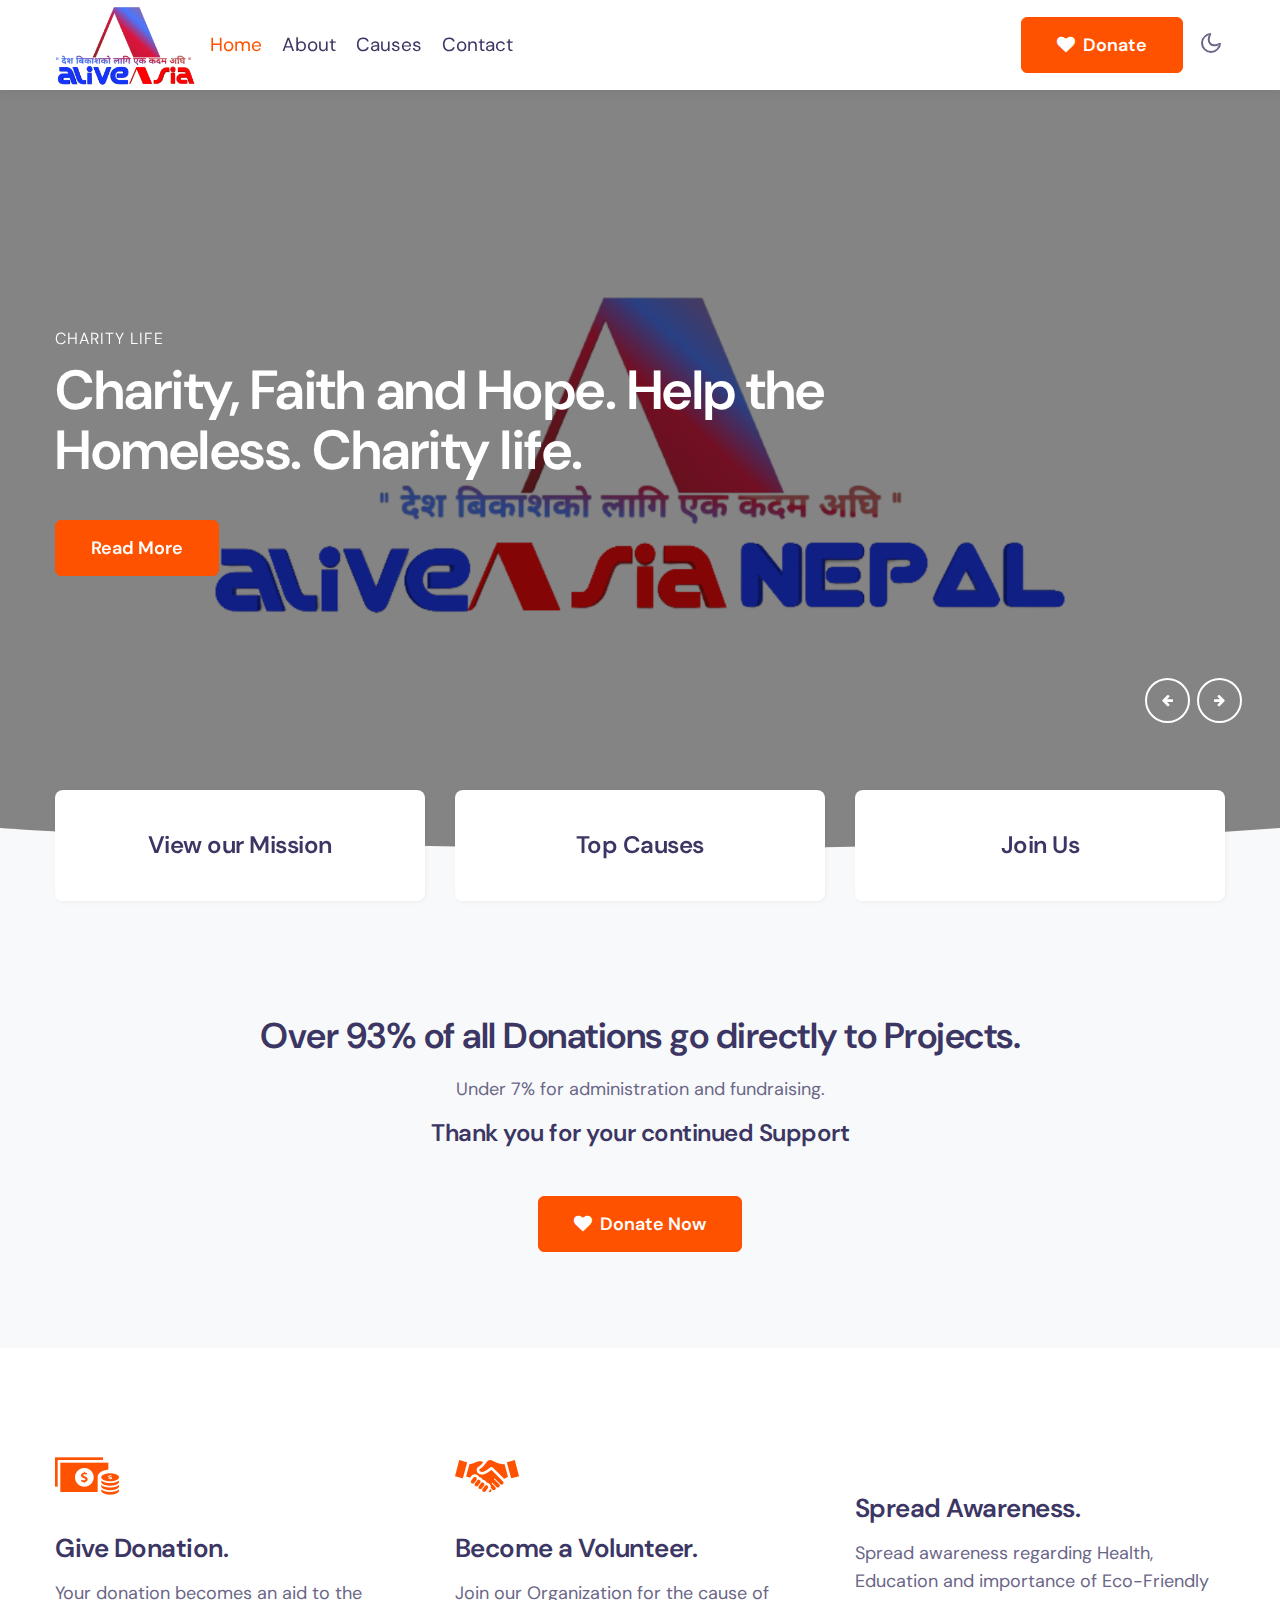
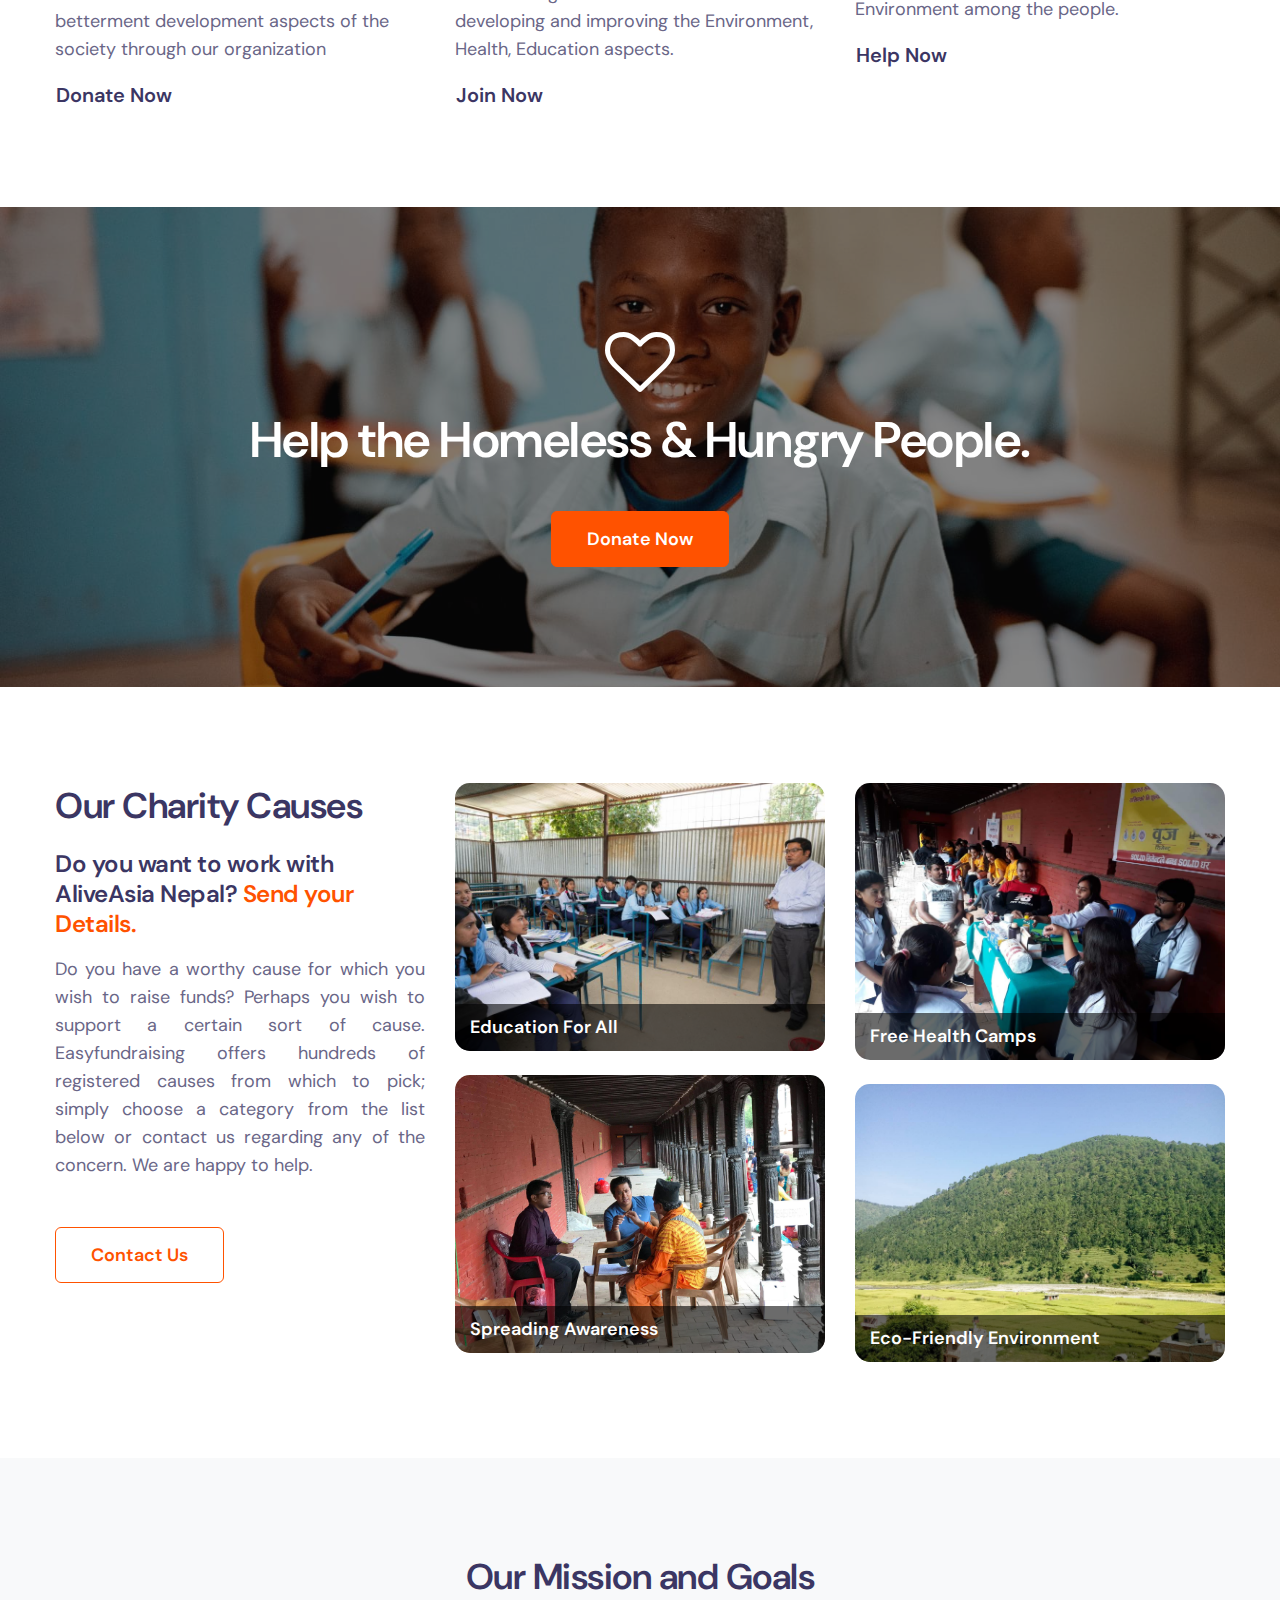
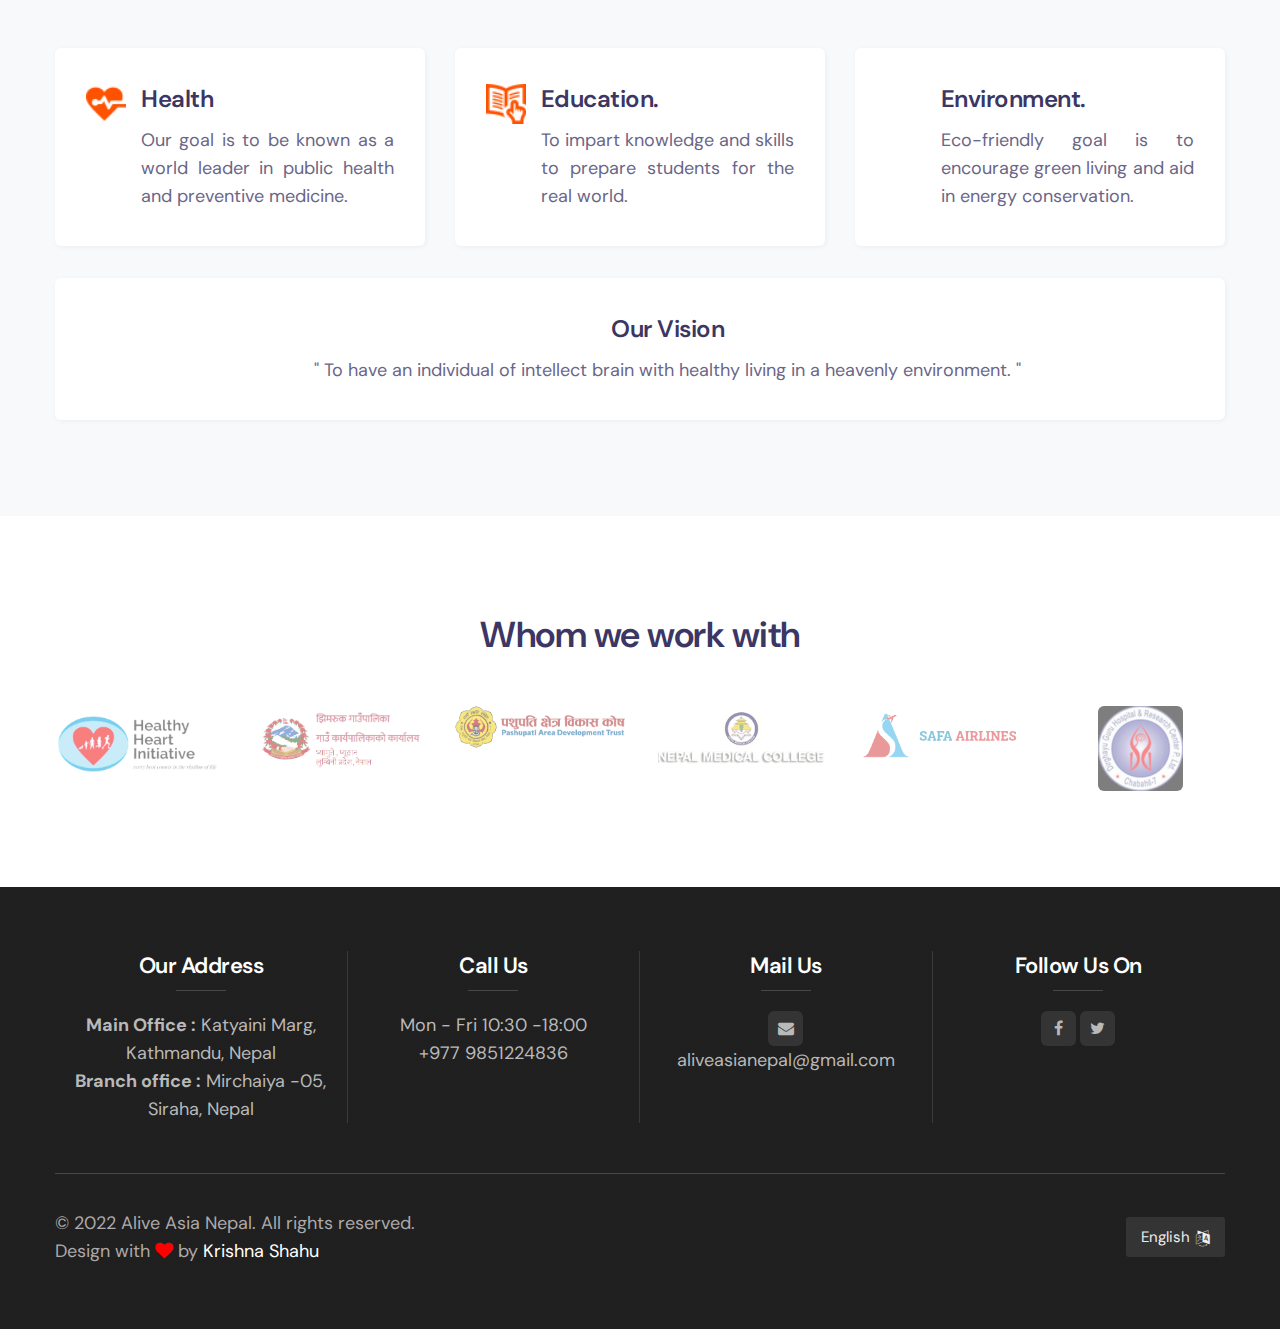
==== commit 228db354: "Add files via upload" ====
--- a/index.html
+++ b/index.html
@@ -60,7 +60,7 @@
           <!--//search-right-->
           </li>
           <li class="align-self">
-            <a href="#donate" class="btn btn-style btn-primary ml-lg-3 mr-lg-2"><span class="fa fa-heart mr-1"></span> Donate</a>
+            <a href="donate.html" class="btn btn-style btn-primary ml-lg-3 mr-lg-2"><span class="fa fa-heart mr-1"></span> Donate</a>
           </li>
         </ul>
       </div>
@@ -172,12 +172,12 @@
             </div>
             <div class="col-lg-4 col-md-6 col-sm-12 mt-md-0 mt-sm-4 mt-3">
                 <div class="box-wrap">
-                    <h4><a href="#team">Top Founders</a></h4>
+                    <h4><a href="./causes.html">Top Causes</a></h4>
                 </div>
             </div>
             <div class="col-lg-4 col-md-6 col-sm-12 mt-lg-0 mt-sm-4 mt-3">
                 <div class="box-wrap">
-                    <h4><a href="contact.html">Requst a Quote</a></h4>
+                    <h4><a href="contact.html">Join Us</a></h4>
                 </div>
             </div>
         </div>
@@ -189,9 +189,9 @@
 		<div class="container pt-lg-3">
 			<div class="welcome-left text-center py-md-5 py-3">
                 <h3 class="title-big">Over 93% of all Donations go directly to Projects.</h3>
-                <p class="my-3">Under 7% for admin, fundraising, and salaries.</p>
+                <p class="my-3">Under 7% for administration and fundraising.</p>
                 <h4>Thank you for your continued Support </h4>
-				<a href="#donate" class="btn btn-style btn-primary mt-sm-5 mt-4"><span class="fa fa-heart mr-1"></span> Donate Now</a>
+				<a href="./donate.html" class="btn btn-style btn-primary mt-sm-5 mt-4"><span class="fa fa-heart mr-1"></span> Donate Now</a>
 			</div>
 		</div>
 	</div>
@@ -205,78 +205,37 @@
                 <div class="area-box">
                     <img src="assets/images/donate.png" alt="">
                     <h4><a href="#feature" class="title-head">Give Donation.</a></h4>
-                    <p class="mb-3">Vivamus a ligula quam. Ut blandit eu leo non. Duis sed dolor amet ipsum primis in faucibus orci dolor sit et amet.</p>
-                    <a href="#donate" class="btn btn-text">Donate Now </a>
+                    <p class="mb-3">Your donation becomes an aid to the betterment development aspects of the society through our organization</p>
+                    <a href="./donate.html" class="btn btn-text">Donate Now </a>
                 </div>
             </div>
             <div class="col-lg-4 col-md-6 grids-feature mt-md-0 mt-5">
                 <div class="area-box">
                     <img src="assets/images/volunteer.png" alt="">
                     <h4><a href="#feature" class="title-head">Become a Volunteer.</a></h4>
-                    <p class="mb-3">Vivamus a ligula quam. Ut blandit eu leo non. Duis sed dolor amet ipsum primis in faucibus orci dolor sit et amet.</p>
+                    <p class="mb-3">Join our Organization for the cause of developing and improving the Environment, Health, Education aspects.</p>
                     <a href="contact.html" class="btn btn-text">Join Now </a>
                 </div>
             </div>
             <div class="col-lg-4 col-md-6 grids-feature mt-lg-0 mt-5">
                 <div class="area-box">
-                    <img src="assets/images/child.png" alt="" width="52px"> 
-                    <h4><a href="#feature" class="title-head">Help the Children.</a></h4>
-                    <p class="mb-3">Vivamus a ligula quam. Ut blandit eu leo non. Duis sed dolor amet ipsum primis in faucibus orci dolor sit et amet.</p>
-                    <a href="#donate" class="btn btn-text">Help Now </a>
+                    <img src="assets/images/home.png" alt="" width="52px"> 
+                    <h4><a href="#feature" class="title-head">Spread Awareness.</a></h4>
+                    <p class="mb-3">Spread awareness regarding Health, Education and importance of Eco-Friendly Environment among the people.</p>
+                    <a href="./donate.html" class="btn btn-text">Help Now </a>
                 </div>
             </div>
         </div>
     </div>
 </section>
 <!-- //bottom-grids-->
-<!-- stats -->
-<section class="w3_stats py-5" id="stats">
-    <div class="container py-lg-5 py-md-4 py-2">
-        <div class="title-content text-center">
-            <h3 class="title-big">Our mission is to help people by distributing Money and Service globally.</h3>
-        </div>
-        <div class="w3-stats text-center">
-            <div class="row">
-                <div class="col-md-3 col-6">
-                    <div class="counter">
-                        <span class="fa fa-users"></span>
-                        <div class="timer count-title count-number mt-3" data-to="1500" data-speed="1500"></div>
-                        <p class="count-text ">Total Volunteers</p>
-                    </div>
-                </div>
-                <div class="col-md-3 col-6">
-                    <div class="counter">
-                        <span class="fa fa-cutlery"></span>
-                        <div class="timer count-title count-number mt-3" data-to="2256" data-speed="1500"></div>
-                        <p class="count-text ">Meals Served</p>
-                    </div>
-                </div>
-                <div class="col-md-3 col-6">
-                    <div class="counter">
-                        <span class="fa fa-home"></span>
-                        <div class="timer count-title count-number mt-3" data-to="1000" data-speed="1500"></div>
-                        <p class="count-text ">Got Shelter</p>
-                    </div>
-                </div>
-                <div class="col-md-3 col-6">
-                    <div class="counter">
-                        <span class="fa fa-male"></span>
-                        <div class="timer count-title count-number mt-3" data-to="260" data-speed="1500"></div>
-                        <p class="count-text ">Adapted Children</p>
-                    </div>
-                </div>
-            </div>
-        </div>
-    </div>
-</section>
-<!-- //stats -->
 <!-- bg -->
 <div class="w3l-bg py-5">
     <div class="container py-lg-5 py-md-4">
         <div class="welcome-left text-center py-lg-4">
             <span class="fa fa-heart-o"></span>
             <h3 class="title-big">Help the Homeless & Hungry People.</h3>
-            <a href="#donate" class="btn btn-style btn-primary mt-sm-5 mt-4">Donate Now</a>
+            <a href="./donate.html" class="btn btn-style btn-primary mt-sm-5 mt-4">Donate Now</a>
         </div>
     </div>
 </div>
@@ -287,9 +246,10 @@
             <div class="col-lg-4">
                 <div class="header-section">
                     <h3 class="title-big">Our Charity Causes </h3>
-                    <h4>If you want to work with for Save Poor charity? <a href="#url">Send your Details.</a></h4>
-                    <p class="mt-3 mb-lg-5 mb-4"> Lorem ipsum dolorus animi obcaecati vel ipsum. Vivamus a ligula quam.
-                        Ut blandit eu leo non. Duis sed dolor amet ipsum primis in faucibus orci dolor sit et amet igula quam.</p>
+                    <h4>Do you want to work with AliveAsia Nepal? <a href="#url">Send your Details.</a></h4>
+                    <p style="text-align: justify;" class="mt-3 mb-lg-5 mb-4"> Do you have a worthy cause for which you wish to raise funds? Perhaps you wish to support a certain sort of cause. 
+                        Easyfundraising offers hundreds of registered causes from which to pick; simply choose a category from the list below or contact us
+                        regarding any of the concern. We are happy to help.</p>
                 </div>
                 <a href="contact.html" class="btn btn-outline-primary btn-style">Contact Us</a>
             </div>
@@ -336,9 +296,8 @@
                             <img src="assets/images/health.png" alt="" class="img-fluid">
                         </div>
                         <div class="icon-info">
-                            <h5>Health Charities.</h5>
-                            <p> Lorem ipsum dolor sit amet, dolor elit, sed eiusmod init
-                                tempor primis in init.</p>
+                            <h5>Health</h5>
+                            <p style="text-align: justify;"> Our goal is to be known as a world leader in public health and preventive medicine.</p>
                         </div>
                     </div>
                 </div>
@@ -348,9 +307,9 @@
                             <img src="assets/images/education.png" alt="" class="img-fluid">
                         </div>
                         <div class="icon-info">
-                            <h5>Education Charities.</h5>
-                            <p> Lorem ipsum dolor sit amet, dolor elit, sed eiusmod init
-                                tempor primis in init.</p>
+                            <h5>Education.</h5>
+                            <p style="text-align: justify;"> 
+                                To impart knowledge and skills to prepare students for the real world.</p>
                         </div>
                     </div>
                 </div>
@@ -360,9 +319,8 @@
                             <img src="assets/images/eco.png" alt="" class="img-fluid">
                         </div>
                         <div class="icon-info">
-                            <h5>Eco Charities.</h5>
-                            <p> Lorem ipsum dolor sit amet, dolor elit, sed eiusmod init
-                                tempor primis in init.</p>
+                            <h5>Environment.</h5>
+                            <p style="text-align: justify;"> Eco-friendly goal is to encourage green living and aid in energy conservation.</p>
 
                         </div>
                     </div>
